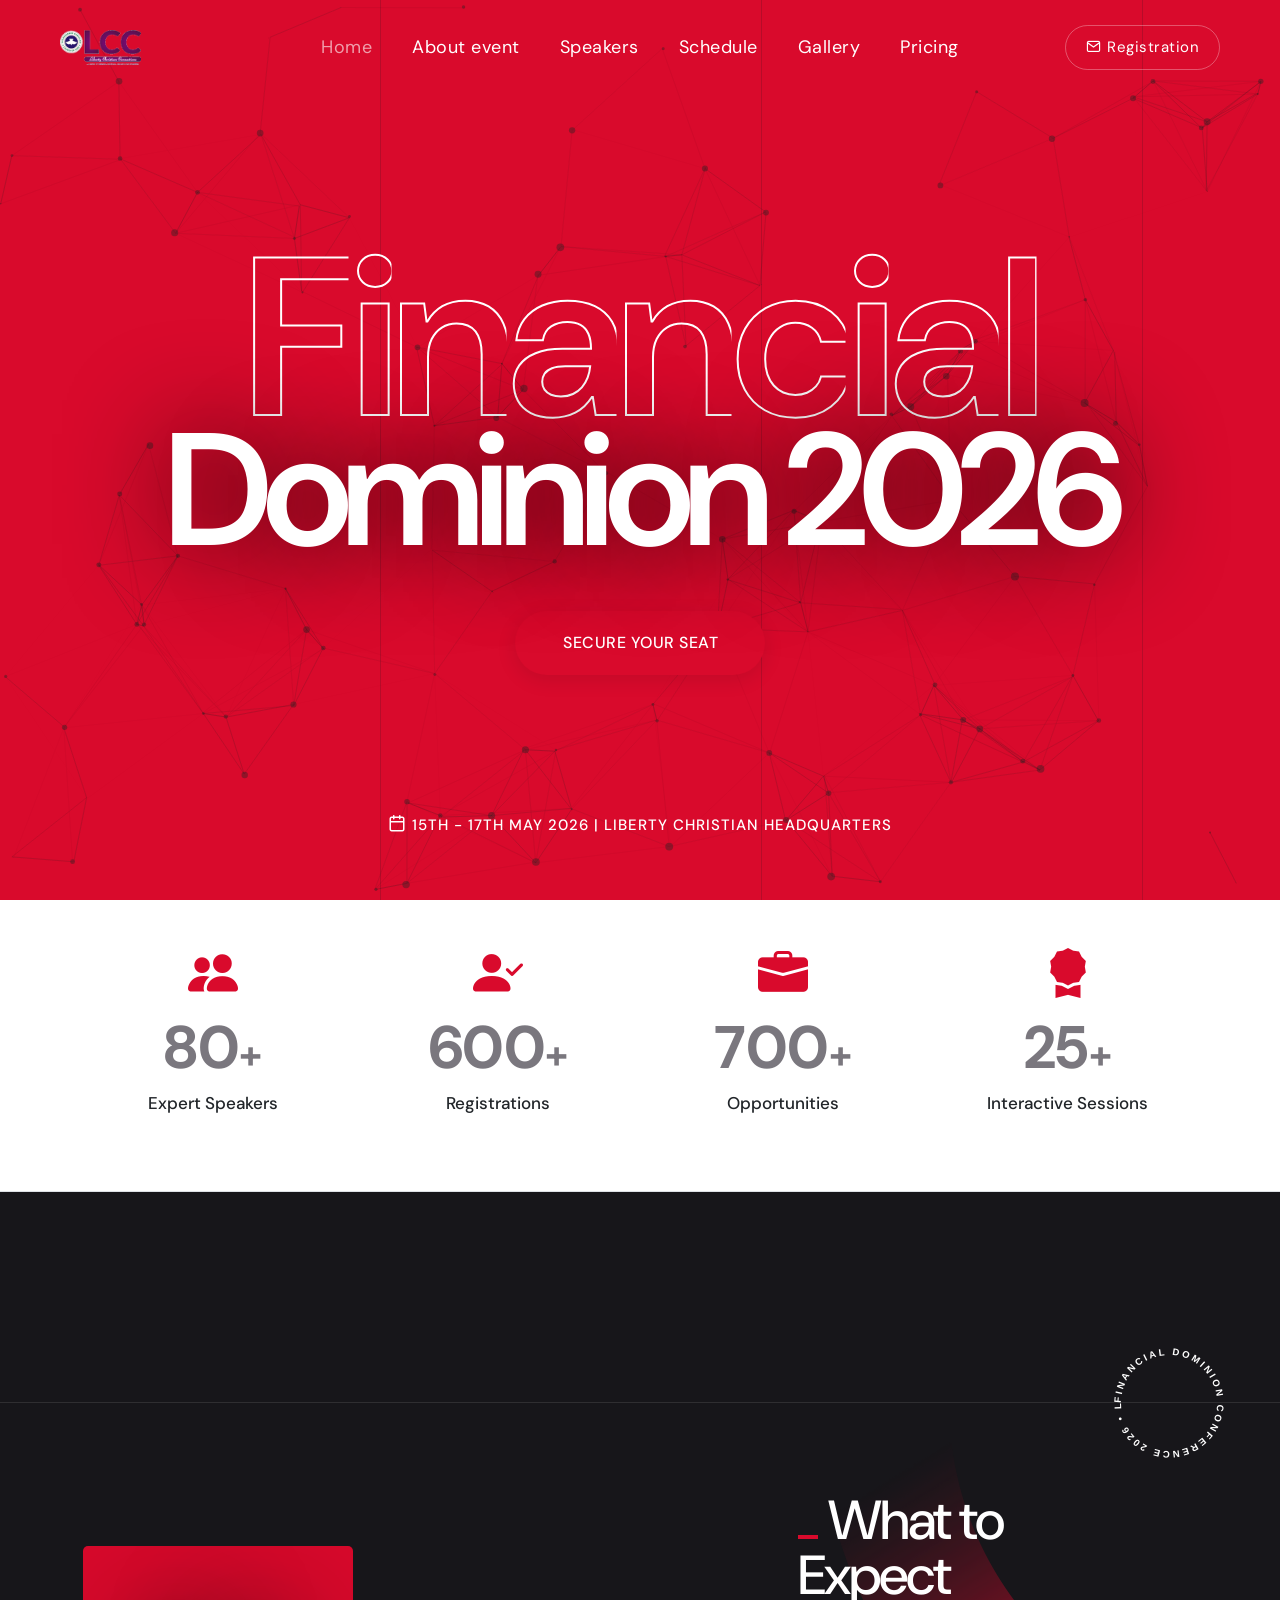
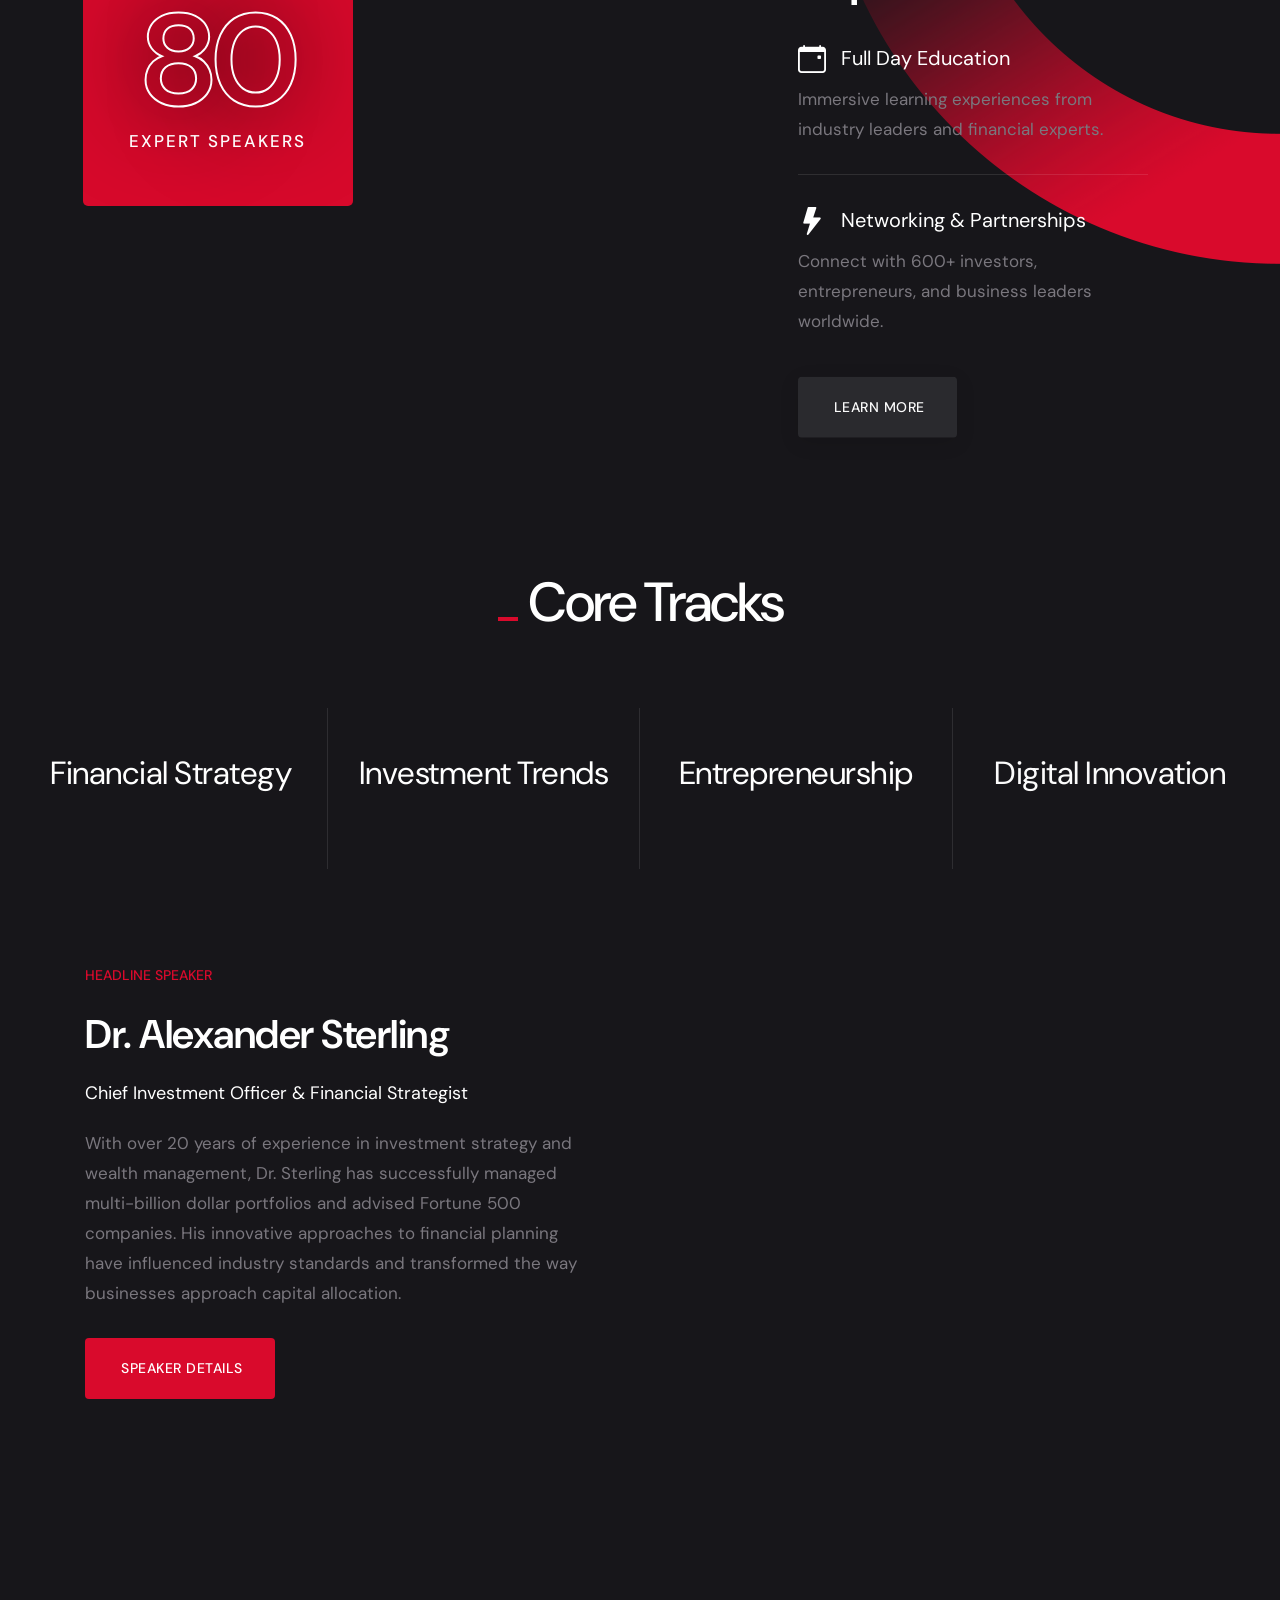
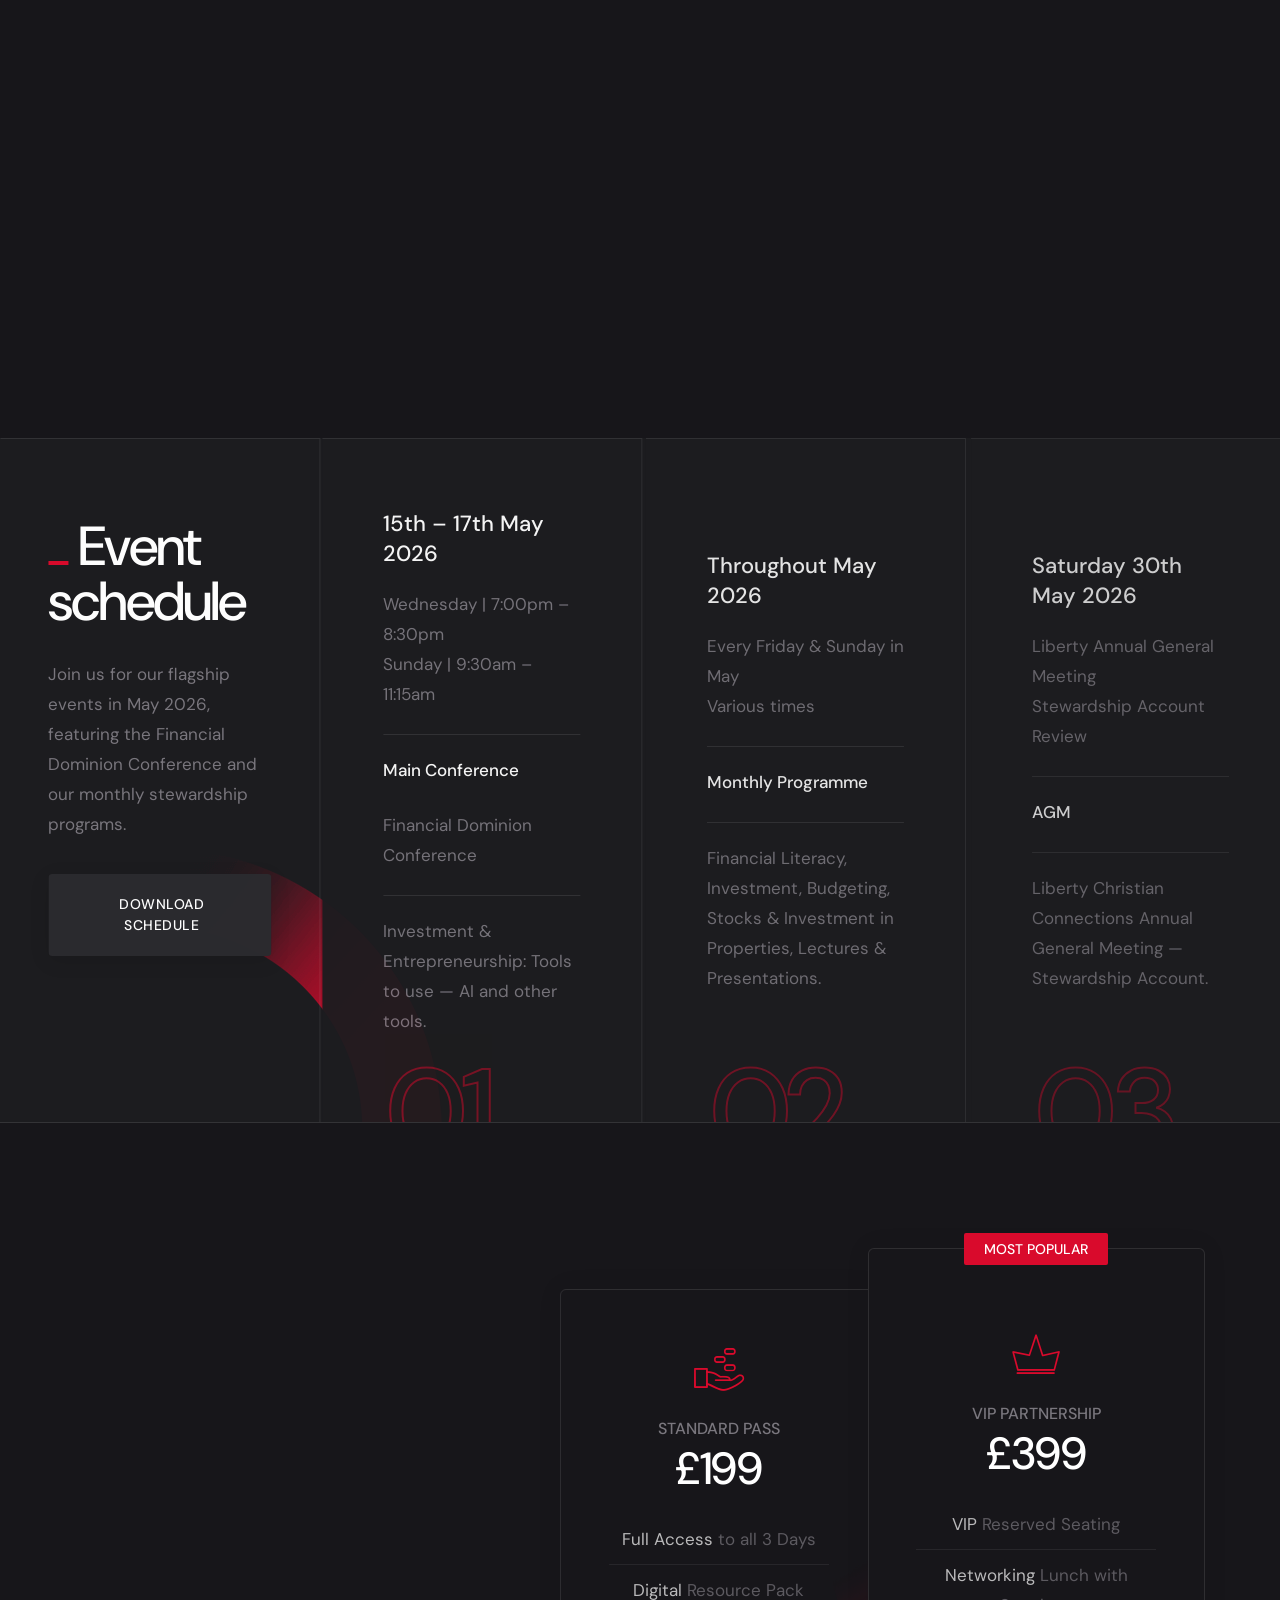
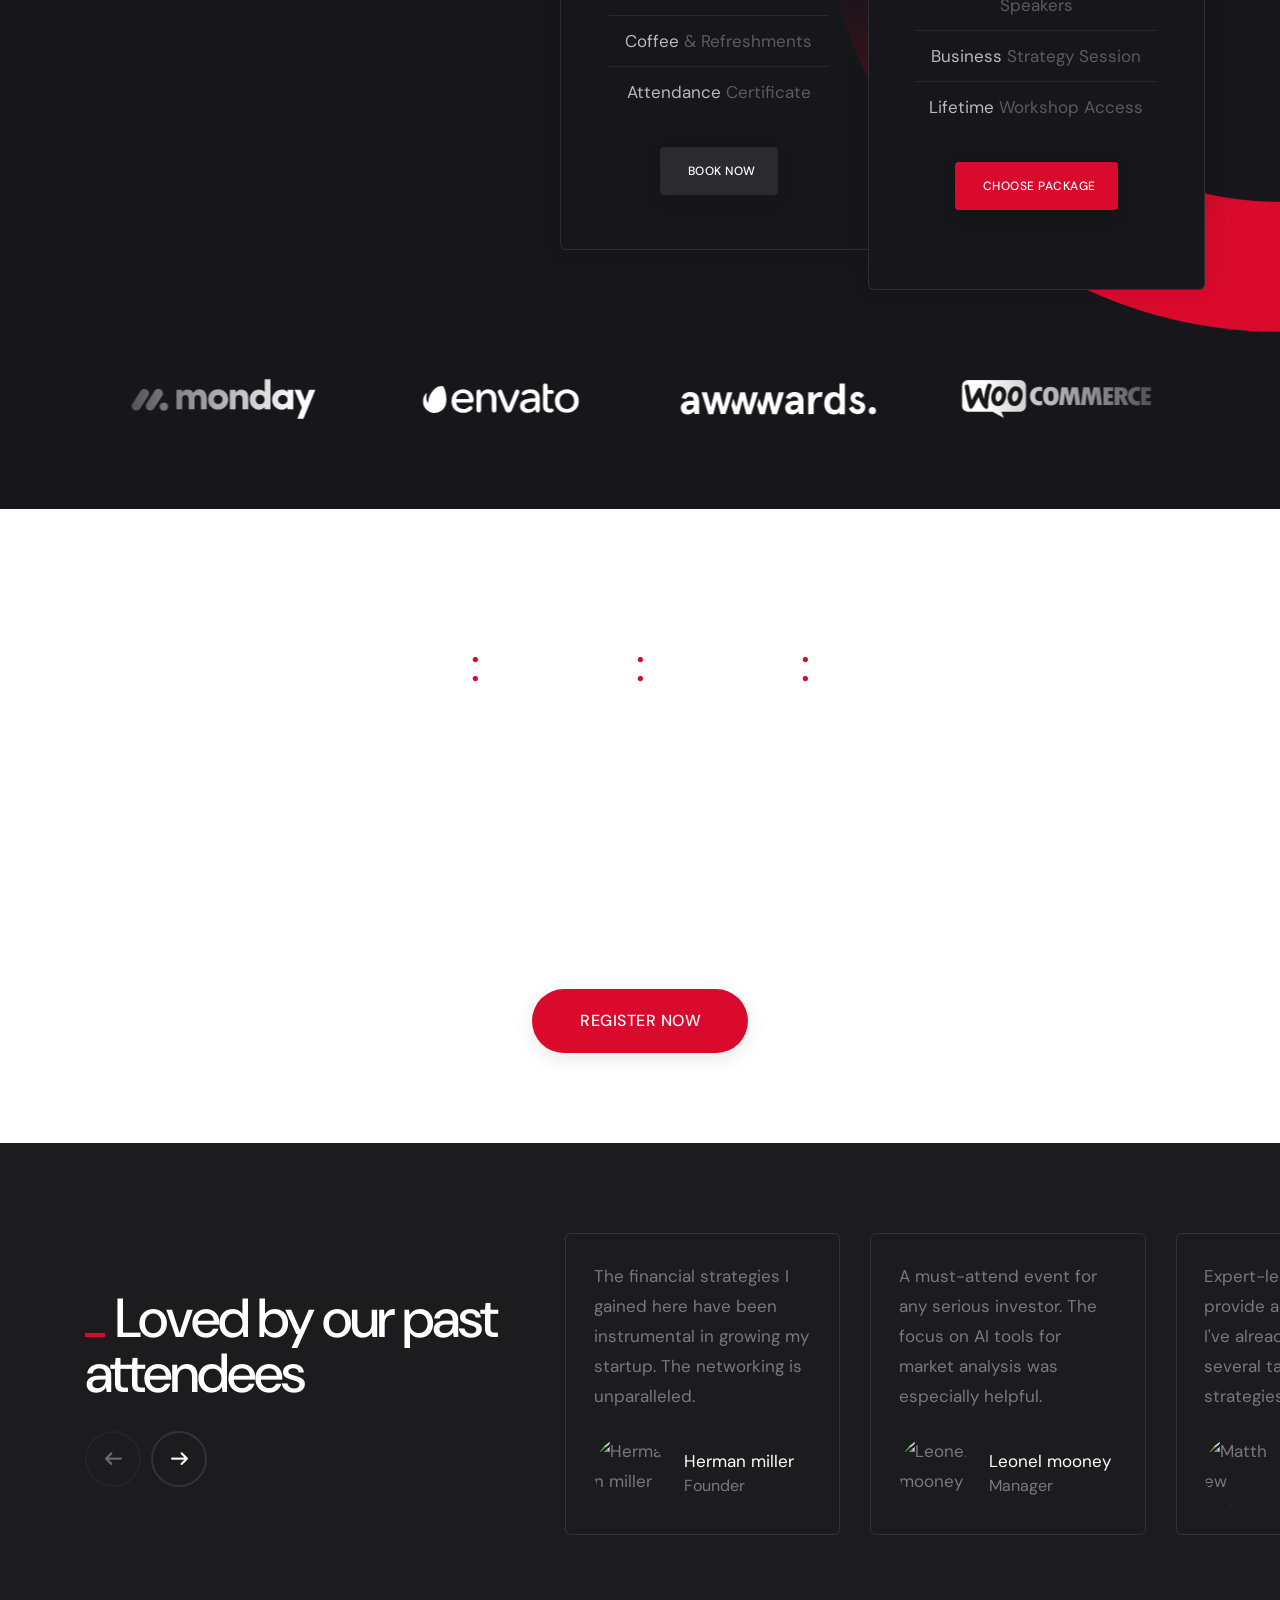
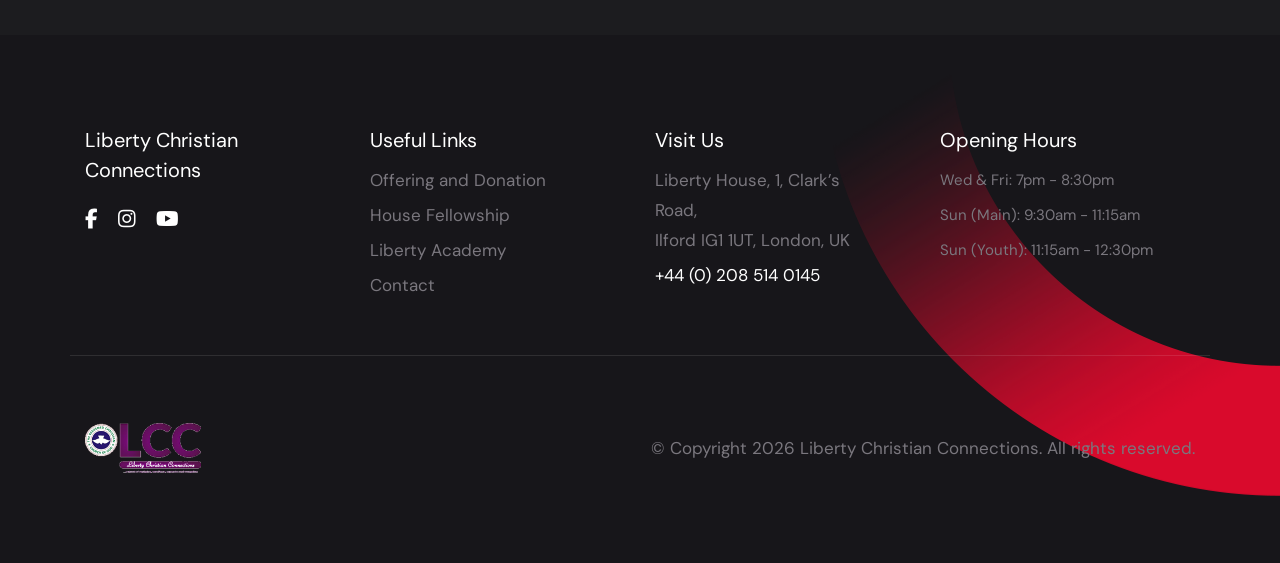
==== index.html @ bd23a175 "updated content" ====
<!doctype html>
<html class="no-js" lang="en">

<head>
    <title>Financial Dominion 2026 - Investment & Entrepreneurship Conference</title>
    <meta charset="utf-8">
    <meta http-equiv="X-UA-Compatible" content="IE=edge" />
    <meta name="author" content="Liberty Christian">
    <meta name="viewport" content="width=device-width,initial-scale=1.0" />
    <meta name="description"
        content="Join Financial Dominion 2026 - A premier investment and entrepreneurship conference featuring 80+ speakers, 600+ attendees, and 700+ investment opportunities across strategic sectors.">
    <!-- favicon icon -->
    <link rel="shortcut icon" href="images/lccLogo.png">
    <link rel="apple-touch-icon" href="images/lccLogo.png">
    <link rel="apple-touch-icon" sizes="72x72" href="images/lccLogo.png">
    <link rel="apple-touch-icon" sizes="114x114" href="images/lccLogo.png">
    <!-- google fonts preconnect -->
    <link rel="preconnect" href="https://fonts.googleapis.com" crossorigin>
    <link rel="preconnect" href="https://fonts.gstatic.com" crossorigin>
    <!-- style sheets and font icons  -->
    <link rel="stylesheet" href="css/vendors.min.css" />
    <link rel="stylesheet" href="css/icon.min.css" />
    <link rel="stylesheet" href="css/style.css" />
    <link rel="stylesheet" href="css/responsive.css" />
    <link rel="stylesheet" href="demos/conference/conference.css" />
</head>

<body data-mobile-nav-style="classic">
    <!-- start header -->
    <header>
        <!-- start navigation -->
        <nav class="navbar navbar-expand-lg header-transparent bg-transparent disable-fixed">
            <div class="container-fluid">
                <div class="col-auto col-lg-2 me-lg-0 me-auto">
                    <a class="navbar-brand" href="index.html">
                        <img src="images/lccLogo.png" alt="Liberty Christian Conference" class="navbar-logo">
                    </a>
                </div>
                <div class="col-auto menu-order position-static">
                    <button class="navbar-toggler float-start" type="button" data-bs-toggle="collapse"
                        data-bs-target="#navbarNav" aria-controls="navbarNav" aria-label="Toggle navigation">
                        <span class="navbar-toggler-line"></span>
                        <span class="navbar-toggler-line"></span>
                        <span class="navbar-toggler-line"></span>
                        <span class="navbar-toggler-line"></span>
                    </button>
                    <div class="collapse navbar-collapse" id="navbarNav">
                        <ul class="navbar-nav alt-font ls-05px">
                            <li class="nav-item"><a href="index.html" class="nav-link">Home</a></li>
                            <li class="nav-item"><a href="demo-conference-about-event.html" class="nav-link">About
                                    event</a></li>
                            <li class="nav-item dropdown dropdown-with-icon">
                                <a href="demo-conference-speakers.html" class="nav-link">Speakers</a>
                                <i class="fa-solid fa-angle-down dropdown-toggle" id="navbarDropdownMenuLink"
                                    role="button" data-bs-toggle="dropdown" aria-expanded="false"></i>
                                <ul class="dropdown-menu" aria-labelledby="navbarDropdownMenuLink">
                                    <li>
                                        <a href="demo-conference-speaker-details.html"><img
                                                src="https://images.unsplash.com/photo-1595152772835-219674b2a8a6?auto=format&fit=crop&w=200&h=200&q=80"
                                                alt="">
                                            <div class="submenu-icon-content">
                                                <span>Michal ruheen</span>
                                                <p>Economist speakers</p>
                                            </div>
                                        </a>
                                    </li>
                                    <li>
                                        <a href="demo-conference-speaker-details.html"><img
                                                src="https://images.unsplash.com/photo-1567532939604-b6c5b0ad2e01?auto=format&fit=crop&w=200&h=200&q=80"
                                                alt="">
                                            <div class="submenu-icon-content">
                                                <span>Jessica dover</span>
                                                <p>Geologist speakers</p>
                                            </div>
                                        </a>
                                    </li>
                                    <li>
                                        <a href="demo-conference-speaker-details.html"><img
                                                src="https://images.unsplash.com/photo-1519085360753-af0119f7cbe7?auto=format&fit=crop&w=150&h=150&q=80"
                                                alt="">
                                            <div class="submenu-icon-content">
                                                <span>Matthew taylor</span>
                                                <p>Psychologist speakers</p>
                                            </div>
                                        </a>
                                    </li>
                                    <li>
                                        <a href="demo-conference-speaker-details.html"><img
                                                src="https://images.unsplash.com/photo-1507003211169-0a1dd7228f2d?auto=format&fit=crop&w=150&h=150&q=80"
                                                alt="">
                                            <div class="submenu-icon-content">
                                                <span>Rodney stratton</span>
                                                <p>Psychologist speakers</p>
                                            </div>
                                        </a>
                                    </li>
                                    <li>
                                        <a href="demo-conference-speakers.html"
                                            class="btn btn-dark-gray btn-round-edge btn-box-shadow align-self-center text-center text-white">View
                                            all speakers</a>
                                    </li>
                                </ul>
                            </li>
                            <li class="nav-item"><a href="demo-conference-schedule.html" class="nav-link">Schedule</a>
                            </li>
                            <li class="nav-item"><a href="demo-conference-gallery.html" class="nav-link">Gallery</a>
                            </li>
                            <li class="nav-item"><a href="demo-conference-pricing.html" class="nav-link">Pricing</a>
                            </li>
                        </ul>
                    </div>
                </div>
                <div class="col-auto col-lg-2 text-end xs-ps-0 xs-pe-0">
                    <div class="header-icon">
                        <div class="header-button"><a href="demo-conference-registration.html"
                                class="btn btn-small text-transform-none btn-transparent-white-light border-1 left-icon btn-rounded fw-500"><i
                                    class="feather icon-feather-mail d-none d-xl-inline-block"></i>Registration</a>
                        </div>
                    </div>
                </div>
            </div>
        </nav>
    </header>
    <!-- end header -->
    <!-- start section -->
    <section
        class="p-0 full-screen ipad-top-space-margin md-h-600px sm-h-500px position-relative bg-base-color background-position-left-top"
        style="background-image: url('images/vertical-line-bg-dark.svg')">
        <div id="particles-style-01" class="position-absolute h-100 top-0 left-0 w-100" data-particle="true"
            data-particle-options='{ "particles": { "number": { "value": 80, "density": { "enable": true, "value_area": 800 } }, "color": { "value": "#232323" }, "shape": { "type": "circle", "stroke": { "width": 0, "color": "#232323" }, "polygon": { "nb_sides": 5 }, "image": { "src": "img/github.svg", "width": 100, "height": 100 } }, "opacity": { "value": 0.4, "random": false, "anim": { "enable": false, "speed": 1, "opacity_min": 0.1, "sync": false } }, "size": { "value": 4, "random": true, "anim": { "enable": false, "speed": 40, "size_min": 0.1, "sync": false } }, "line_linked": { "enable": true, "distance": 150, "color": "#232323", "opacity": 0.3, "width": 1 }, "move": { "enable": true, "speed": 6, "direction": "none", "random": false, "straight": false, "out_mode": "out", "bounce": false, "attract": { "enable": false, "rotateX": 600, "rotateY": 1200 } } }, "interactivity": { "detect_on": "canvas", "events": { "onhover": { "enable": true, "mode": "repulse" }, "onclick": { "enable": true, "mode": "push" }, "resize": true }, "modes": { "grab": { "distance": 400, "line_linked": { "opacity": 1 } }, "bubble": { "distance": 400, "size": 40, "duration": 2, "opacity": 8, "speed": 3 }, "repulse": { "distance": 200, "duration": 0.4 }, "push": { "particles_nb": 4 }, "remove": { "particles_nb": 2 } } }, "retina_detect": true}'>
        </div>
        <div class="absolute-middle-center p-7 lg-p-0 sm-w-60 xs-w-80">
            <!-- <div class="animation-float">
                    <img src="https://images.unsplash.com/photo-1554224155-1697239f0444?auto=format&fit=crop&q=80&w=800" class="rounded-circle" alt="Financial Freedom" data-anime='{ "opacity": [0, 1], "scale": [0.5, 1], "easing": "easeOutCubic", "duration": 1000 }' />
                </div> -->
        </div>
        <div class="container h-100">
            <div class="row align-items-center h-100 justify-content-center">
                <div
                    class="col-md-12 position-relative text-white d-flex flex-column justify-content-center text-center h-100">
                    <span
                        class="alt-font fs-225 lg-fs-190 md-fs-160 sm-fs-150 xs-fs-90 ls-minus-9px md-ls-minus-5px xs-ls-minus-2px fw-600 text-outline text-outline-width-2px d-inline-block"
                        data-fancy-text='{ "string": ["Financial "], "duration": 500, "delay": 500, "speed": 50, "clipPath": ["inset(0 200px 0 0)", "inset(0px 0px 0px 0px)"], "easing": "easeOutCubic" }'></span>
                    <span
                        class="alt-font fs-160 md-fs-140 xs-fs-80 position-relative top-minus-40px lg-top-minus-20px xs-top-minus-5px ls-minus-10px md-minus-8px xs-ls-minus-3px text-white fw-600 text-shadow-double-large"
                        data-anime='{ "opacity": [0, 1], "easing": "easeOutQuad", "duration": 1000, "delay": 800 }'>Dominion
                        2026</span>
                    <a href="demo-conference-registration.html"
                        class="btn btn-extra-large btn-base-color btn-hover-animation btn-rounded btn-box-shadow align-self-center lg-mt-20px sm-mt-5px xs-mt-20px"
                        data-anime='{ "opacity": [0, 1], "translateY": [50, 0], "easing": "easeOutCubic", "duration": 1000, "delay": 800 }'>
                        <span>
                            <span class="btn-text">Secure your seat</span>
                            <span class="btn-icon"><i class="fa-solid fa-arrow-right"></i></span>
                        </span>
                    </a>
                    <div class="position-absolute bottom-60px md-bottom-40px xs-bottom-20px left-0px right-0px"
                        data-anime='{ "opacity": [0, 1], "translateY": [50, 0], "easing": "easeOutCubic", "duration": 1000, "delay": 1000 }'>
                        <span class="alt-font text-uppercase fw-500 ls-1px fs-15"><i
                                class="feather icon-feather-calendar icon-small me-5px"></i>15th - 17th May 2026 |
                            Liberty Christian Headquarters</span>
                    </div>
                </div>
            </div>
        </div>
    </section>
    <!-- end section -->
    <!-- Statistics Section -->
    <section class="bg-white py-5 border-bottom">
        <div class="container">
            <div class="row row-cols-auto row-cols-lg-4 row-cols-md-2 justify-content-center text-center">
                <!-- Statistic 1 -->
                <div class="col md-mb-30px">
                    <div class="feature-box feature-box-center-icon">
                        <div class="feature-box-icon mb-20px">
                            <i class="bi bi-people-fill icon-extra-large text-base-color"></i>
                        </div>
                        <div class="feature-box-content">
                            <h3 class="alt-font fs-60 fw-700 text-dark-midnight-blue mb-10px">80<span
                                    class="fs-40">+</span></h3>
                            <p class="text-dark fw-500">Expert Speakers</p>
                        </div>
                    </div>
                </div>
                <!-- Statistic 2 -->
                <div class="col md-mb-30px">
                    <div class="feature-box feature-box-center-icon">
                        <div class="feature-box-icon mb-20px">
                            <i class="bi bi-person-check-fill icon-extra-large text-base-color"></i>
                        </div>
                        <div class="feature-box-content">
                            <h3 class="alt-font fs-60 fw-700 text-dark-midnight-blue mb-10px">600<span
                                    class="fs-40">+</span></h3>
                            <p class="text-dark fw-500">Registrations</p>
                        </div>
                    </div>
                </div>
                <!-- Statistic 3 -->
                <div class="col md-mb-30px">
                    <div class="feature-box feature-box-center-icon">
                        <div class="feature-box-icon mb-20px">
                            <i class="bi bi-briefcase-fill icon-extra-large text-base-color"></i>
                        </div>
                        <div class="feature-box-content">
                            <h3 class="alt-font fs-60 fw-700 text-dark-midnight-blue mb-10px">700<span
                                    class="fs-40">+</span></h3>
                            <p class="text-dark fw-500">Opportunities</p>
                        </div>
                    </div>
                </div>
                <!-- Statistic 4 -->
                <div class="col">
                    <div class="feature-box feature-box-center-icon">
                        <div class="feature-box-icon mb-20px">
                            <i class="bi bi-award-fill icon-extra-large text-base-color"></i>
                        </div>
                        <div class="feature-box-content">
                            <h3 class="alt-font fs-60 fw-700 text-dark-midnight-blue mb-10px">25<span
                                    class="fs-40">+</span></h3>
                            <p class="text-dark fw-500">Interactive Sessions</p>
                        </div>
                    </div>
                </div>
            </div>
        </div>
    </section>
    <!-- end section -->
    <!-- start section -->
    <section class="bg-dark-midnight-blue border-bottom border-color-transparent-white-light half-section">
        <div class="container">
            <div class="row row-cols-auto row-cols-lg-3 row-cols-md-2 justify-content-center"
                data-anime='{ "el": "childs", "translateX": [0, 0], "opacity": [0,1], "duration": 1200, "delay": 0, "staggervalue": 300, "easing": "easeOutQuad" }'>
                <!-- start features box item -->
                <div class="col md-mb-50px sm-mb-30px">
                    <div class="feature-box feature-box-left-icon-middle">
                        <div class="feature-box-icon ms-40px me-40px lg-ms-25px lg-me-25px">
                            <h1
                                class="alt-font text-outline text-outline-width-2px text-outline-color-base-color fw-700 ls-minus-1px mb-0">
                                01</h1>
                        </div>
                        <div
                            class="feature-box-content border-start border-color-transparent-white-light ps-40px pe-40px lg-ps-25px lg-pe-25px last-paragraph-no-margin">
                            <span class="text-white fs-24 alt-font d-inline-block fw-300">Keynote speakers</span>
                        </div>
                    </div>
                </div>
                <!-- end features box item -->
                <!-- start features box item -->
                <div class="col md-mb-50px sm-mb-30px">
                    <div class="feature-box feature-box-left-icon-middle">
                        <div class="feature-box-icon ms-40px me-40px lg-ms-25px lg-me-25px">
                            <h1
                                class="alt-font text-outline text-outline-width-2px text-outline-color-base-color fw-700 ls-minus-1px mb-0">
                                02</h1>
                        </div>
                        <div
                            class="feature-box-content border-start border-color-transparent-white-light ps-40px pe-40px lg-ps-25px lg-pe-25px last-paragraph-no-margin">
                            <span class="text-white fs-24 alt-font d-inline-block fw-300">Hygienic brunch</span>
                        </div>
                    </div>
                </div>
                <!-- end features box item -->
                <!-- start features box item -->
                <div class="col">
                    <div class="feature-box feature-box-left-icon-middle">
                        <div class="feature-box-icon ms-40px me-40px lg-ms-25px lg-me-25px">
                            <h1
                                class="alt-font text-outline text-outline-width-2px text-outline-color-base-color fw-700 ls-minus-1px mb-0">
                                03</h1>
                        </div>
                        <div
                            class="feature-box-content border-start border-color-transparent-white-light ps-40px pe-40px lg-ps-25px lg-pe-25px last-paragraph-no-margin">
                            <span class="text-white fs-24 alt-font d-inline-block fw-300">Personal integrity</span>
                        </div>
                    </div>
                </div>
                <!-- end features box item -->
            </div>
        </div>
    </section>
    <!-- end section -->
    <!-- start section -->
    <section class="bg-dark-midnight-blue background-position-right-top background-no-repeat md-background-image-none"
        style="background-image: url('images/demo-conference-about-bg.png')">
        <div class="container-fluid d-none d-md-block">
            <div class="row">
                <div class="p-0 overlap-section text-end pe-4 md-pe-5">
                    <div class="animation-rotation lg-w-150px d-inline-block">
                        <svg viewBox="0 0 100 100" width="120" height="120">
                            <defs>
                                <path id="circlePath" d="M 50, 50 m -40, 0 a 40,40 0 1,1 80,0 a 40,40 0 1,1 -80,0" />
                            </defs>
                            <text font-family="Montserrat, sans-serif" font-size="8" font-weight="600" fill="#ffffff" letter-spacing="2">
                                <textPath xlink:href="#circlePath">
                                    FINANCIAL DOMINION CONFERENCE 2026 • LONDON • 
                                </textPath>
                            </text>
                        </svg>
                    </div>
                </div>
            </div>
        </div>
        <div class="container">
            <div class="row align-items-center justify-content-center">
                <div class="col-lg-6 col-md-10 md-mb-30px md-pt-25px">
                    <figure class="position-relative mb-50px sm-ps-50px">
                        <div class="overflow-hidden border-radius-4px position-relative">
                            <div class="w-100"
                                data-anime='{ "effect": "slide", "direction": "bt", "color": "#17161a", "duration": 1000, "delay": 0 }'>
                                <img src="https://images.unsplash.com/photo-1507679799987-c712811a4325?auto=format&fit=crop&q=80&w=1200"
                                    alt="Conference Environment" class="w-100 border-radius-5px liquid-parallax"
                                    data-parallax-liquid="true" data-parallax-position="top" data-parallax-scale="1.2">
                            </div>
                        </div>
                        <figcaption
                            class="position-absolute z-index-1 bottom-minus-50px lg-bottom-minus-30px sm-bottom-minus-50px left-minus-50px lg-left-minus-30px sm-left-minus-0px w-50 md-w-220px text-center last-paragraph-no-margin"
                            data-anime='{ "translateY": [0, 0], "opacity": [0,1], "duration": 1000, "delay": 500, "staggervalue": 300, "easing": "easeOutQuad" }'>
                            <div class="atropos" data-atropos>
                                <div class="atropos-scale">
                                    <div class="atropos-rotate">
                                        <div class="atropos-inner border-radius-5px bg-base-color text-white ps-12 pe-12 pt-50px pb-50px lg-pt-35px lg-pb-35px"
                                            data-atropos-offset="3">
                                            <span
                                                class="fs-130 lg-fs-110 d-inline-block ls-minus-5px fw-600 text-shadow-double-large text-outline text-outline-width-2px alt-font">80</span>
                                            <span
                                                class="alt-font text-uppercase fw-500 ls-2px fs-17 lh-24 d-inline-block">Expert
                                                speakers</span>
                                        </div>
                                    </div>
                                </div>
                            </div>
                        </figcaption>
                    </figure>
                </div>
                <div class="col-xl-4 offset-lg-1 col-md-10 col-lg-5"
                    data-anime='{ "el": "childs", "translateY": [50, 0], "opacity": [0,1], "duration": 600, "delay": 0, "staggervalue": 300, "easing": "easeOutQuad" }'>
                    <h2 class="alt-font text-white fw-500 ls-minus-2px mb-40px sm-mb-30px">
                        <span class="w-20px h-4px d-inline-block bg-base-color me-10px"></span>What to Expect
                    </h2>
                    <!-- start features box item -->
                    <div
                        class="icon-with-text-style-01 mb-30px pb-30px border-bottom border-color-transparent-white-light">
                        <div class="feature-box feature-box-left-icon-middle last-paragraph-no-margin">
                            <div class="feature-box-icon me-15px lh-0px">
                                <i class="bi bi-calendar-event icon-very-medium text-white"></i>
                            </div>
                            <div class="feature-box-content">
                                <span class="d-inline-block alt-font text-white fs-20">Full Day Education</span>
                            </div>
                            <div class="mt-10px w-100">Immersive learning experiences from industry leaders and
                                financial experts.</div>
                        </div>
                    </div>
                    <!-- end features box item -->
                    <!-- start features box item -->
                    <div class="icon-with-text-style-01 mb-40px md-mb-30px">
                        <div class="feature-box feature-box-left-icon-middle last-paragraph-no-margin">
                            <div class="feature-box-icon me-15px lh-0px">
                                <i class="bi bi-lightning-fill icon-very-medium text-white"></i>
                            </div>
                            <div class="feature-box-content">
                                <span class="d-inline-block alt-font text-white fs-20">Networking & Partnerships</span>
                            </div>
                            <div class="mt-10px w-100">Connect with 600+ investors, entrepreneurs, and business leaders
                                worldwide.</div>
                        </div>
                    </div>
                    <!-- end features box item -->
                    <a href="demo-conference-about-event.html"
                        class="btn btn-large btn-dark-gray btn-hover-animation btn-round-edge btn-box-shadow align-self-center">
                        <span>
                            <span class="btn-text">Learn more</span>
                            <span class="btn-icon"><i class="fa-solid fa-arrow-right"></i></span>
                        </span>
                    </a>
                </div>
            </div>
        </div>
    </section>
    <!-- end section -->
    <!-- start section -->
    <!-- Core Tracks Section -->
    <section class="bg-dark-midnight-blue p-0">
        <div class="container-fluid">
            <div class="row">
                <div class="col-12 text-center py-5"
                    data-anime='{ "el": "childs", "translateY": [30, 0], "opacity": [0,1], "duration": 600, "delay": 0, "staggervalue": 300, "easing": "easeOutQuad" }'>
                    <h2 class="alt-font text-white fw-500 ls-minus-2px"><span
                            class="w-20px h-4px d-inline-block bg-base-color me-10px"></span>Core Tracks</h2>
                </div>
            </div>
            <div class="row g-0"
                data-anime='{ "el": "childs", "translateX": [50, 0], "opacity": [0,1], "duration": 600, "delay": 0, "staggervalue": 300, "easing": "easeOutQuad" }'>
                <div class="col-lg-3 col-md-2 px-4 py-5 text-center border-end border-color-transparent-white-light">
                    <h5 class="text-white">Financial Strategy</h5>
                </div>
                <div class="col-lg-3 col-md-2 px-4 py-5 text-center border-end border-color-transparent-white-light">
                    <h5 class="text-white">Investment Trends</h5>
                </div>
                <div class="col-lg-3 col-md-2 px-4 py-5 text-center border-end border-color-transparent-white-light">
                    <h5 class="text-white">Entrepreneurship</h5>
                </div>
                <div class="col-lg-3 col-md-2 px-4 py-5 text-center">
                    <h5 class="text-white">Digital Innovation</h5>
                </div>
            </div>
        </div>
    </section>
    <!-- end section -->
    <!-- start section -->
    <!-- Keynote Speaker Section -->
    <section class="bg-dark-midnight-blue py-6 md-py-50px px-4">
        <div class="container">
            <div class="row align-items-center">
                <div class="col-lg-6 order-lg-2 md-mb-30px text-center"
                    data-anime='{ "translateX": [50, 0], "opacity": [0,1], "duration": 600, "delay": 0, "staggervalue": 300, "easing": "easeOutQuad" }'>
                    <figure>
                        <img src="https://images.unsplash.com/photo-1531384441138-2736e62e0919?auto=format&fit=crop&q=80&w=800"
                            alt="Dr. Alexander Sterling" class="w-100 border-radius-4px">
                    </figure>
                </div>
                <div class="col-lg-6 order-lg-1 pe-lg-5"
                    data-anime='{ "translateX": [-50, 0], "opacity": [0,1], "duration": 600, "delay": 0, "staggervalue": 300, "easing": "easeOutQuad" }'>
                    <span class="text-base-color alt-font text-uppercase fw-500 fs-14 letter-spacing-2px">Headline
                        Speaker</span>
                    <h2 class="text-white alt-font fs-40 fw-600 my-4">
                        Dr. Alexander Sterling
                    </h2>
                    <p class="text-white fs-18 fw-400 mb-4">Chief Investment Officer & Financial Strategist</p>
                    <p class="text-light-opacity mb-30px">With over 20 years of experience in investment strategy and
                        wealth management, Dr. Sterling has successfully managed multi-billion dollar portfolios and
                        advised Fortune 500 companies. His innovative approaches to financial planning have influenced
                        industry standards and transformed the way businesses approach capital allocation.</p>
                    <a href="demo-conference-speaker-details.html"
                        class="btn btn-large btn-base-color btn-hover-animation btn-round-edge">
                        <span>
                            <span class="btn-text">Speaker Details</span>
                            <span class="btn-icon"><i class="fa-solid fa-arrow-right"></i></span>
                        </span>
                    </a>
                </div>
            </div>
        </div>
    </section>
    <!-- end section -->
    <!-- start section -->
    <section class="bg-dark-midnight-blue py-8 px-4">
        <div class="container">
            <div class="row justify-content-center align-items-center mb-6 text-center text-lg-start">
                <div class="col-xxl-8 col-lg-7 md-mb-20px"
                    data-anime='{ "translateY": [30, 0], "opacity": [0,1], "duration": 600, "delay": 0, "staggervalue": 300, "easing": "easeOutQuad" }'>
                    <h2 class="alt-font text-white fw-500 ls-minus-2px mb-0"><span
                            class="w-20px h-4px d-inline-block bg-base-color me-10px"></span>Supporting Speakers</h2>
                </div>
                <div class="col-xxl-4 col-lg-5 col-md-8 col-sm-10 last-paragraph-no-margin"
                    data-anime='{ "translateY": [30, 0], "opacity": [0,1], "duration": 600, "delay": 0, "staggervalue": 300, "easing": "easeOutQuad" }'>
                    <p class="text-light-opacity">Learn from a diverse panel of world-class experts across investment, tech, and entrepreneurship.</p>
                </div>
            </div>
            <div class="row row-cols-1 row-cols-lg-4 row-cols-sm-2 justify-content-center"
                data-anime='{ "el": "childs", "translateY": [30, 0], "opacity": [0,1], "duration": 1200, "delay": 0, "staggervalue": 150, "easing": "easeOutQuad" }'>

                <!-- Speaker 1 -->
                <div class="col text-center team-style-05 md-mb-50px">
                    <div class="position-relative mb-25px">
                        <img class="border-radius-4px w-100" src="https://images.unsplash.com/photo-1519085360753-af0119f7cbe7?auto=format&fit=crop&w=600&q=80" alt="Robert Finch" style="height: 480px; object-fit: cover;" />
                        <div class="w-100 h-100 d-flex flex-column justify-content-end align-items-center p-40px team-content bg-base-color-transparent border-radius-4px">
                            <div class="text-white w-75 md-w-65 absolute-middle-center opacity-7">Stocks, Bonds & Portfolio Diversification</div>
                            <div class="social-icon fs-19">
                                <a href="#" class="text-white"><i class="fa-brands fa-linkedin"></i></a>
                            </div>
                        </div>
                    </div>
                    <span class="fs-18 alt-font text-white vertical-align-top">Robert Finch</span>
                    <span class="fs-14 d-block lh-normal text-light-opacity">Head of Wealth Management</span>
                    <span class="fs-12 d-block lh-normal text-base-color">Finch Financial Group</span>
                </div>

                <!-- Speaker 2 -->
                <div class="col text-center team-style-05 md-mb-50px">
                    <div class="position-relative mb-25px">
                        <img class="border-radius-4px w-100" src="https://images.unsplash.com/photo-1573496359142-b8d87734a5a2?auto=format&fit=crop&w=600&q=80" alt="Dr. Emily Zhang" style="height: 480px; object-fit: cover;" />
                        <div class="w-100 h-100 d-flex flex-column justify-content-end align-items-center p-40px team-content bg-base-color-transparent border-radius-4px">
                            <div class="text-white w-75 md-w-65 absolute-middle-center opacity-7">AI Tools for Personal & Business Finance</div>
                            <div class="social-icon fs-19">
                                <a href="#" class="text-white"><i class="fa-brands fa-linkedin"></i></a>
                            </div>
                        </div>
                    </div>
                    <span class="fs-18 alt-font text-white vertical-align-top">Dr. Emily Zhang</span>
                    <span class="fs-14 d-block lh-normal text-light-opacity">AI & FinTech Lead</span>
                    <span class="fs-12 d-block lh-normal text-base-color">Zhang Tech Ventures</span>
                </div>

                <!-- Speaker 3 -->
                <div class="col text-center team-style-05 md-mb-50px">
                    <div class="position-relative mb-25px">
                        <img class="border-radius-4px w-100" src="https://images.unsplash.com/photo-1507003211169-0a1dd7228f2d?auto=format&fit=crop&w=600&q=80" alt="Marcus Thorne" style="height: 480px; object-fit: cover;" />
                        <div class="w-100 h-100 d-flex flex-column justify-content-end align-items-center p-40px team-content bg-base-color-transparent border-radius-4px">
                            <div class="text-white w-75 md-w-65 absolute-middle-center opacity-7">Building a Business from Faith & Vision</div>
                            <div class="social-icon fs-19">
                                <a href="#" class="text-white"><i class="fa-brands fa-linkedin"></i></a>
                            </div>
                        </div>
                    </div>
                    <span class="fs-18 alt-font text-white vertical-align-top">Marcus Thorne</span>
                    <span class="fs-14 d-block lh-normal text-light-opacity">Serial Entrepreneur & Coach</span>
                    <span class="fs-12 d-block lh-normal text-base-color">Thorne Enterprises</span>
                </div>

                <!-- Speaker 4 -->
                <div class="col text-center team-style-05 md-mb-50px">
                    <div class="position-relative mb-25px">
                        <img class="border-radius-4px w-100" src="https://images.unsplash.com/photo-1580489944761-15a19d654956?auto=format&fit=crop&w=600&q=80" alt="Sarah Jenkins" style="height: 480px; object-fit: cover;" />
                        <div class="w-100 h-100 d-flex flex-column justify-content-end align-items-center p-40px team-content bg-base-color-transparent border-radius-4px">
                            <div class="text-white w-75 md-w-65 absolute-middle-center opacity-7">Investing in UK Property Markets</div>
                            <div class="social-icon fs-19">
                                <a href="#" class="text-white"><i class="fa-brands fa-linkedin"></i></a>
                            </div>
                        </div>
                    </div>
                    <span class="fs-18 alt-font text-white vertical-align-top">Sarah Jenkins</span>
                    <span class="fs-14 d-block lh-normal text-light-opacity">Property Specialist</span>
                    <span class="fs-12 d-block lh-normal text-base-color">Jenkins Realty Advisors</span>
                </div>

                <!-- Speaker 5 -->
                <div class="col text-center team-style-05 md-mb-50px">
                    <div class="position-relative mb-25px">
                        <img class="border-radius-4px w-100" src="https://images.unsplash.com/photo-1506794778202-cad84cf45f1d?auto=format&fit=crop&w=600&q=80" alt="David Alabi" style="height: 480px; object-fit: cover;" />
                        <div class="w-100 h-100 d-flex flex-column justify-content-end align-items-center p-40px team-content bg-base-color-transparent border-radius-4px">
                            <div class="text-white w-75 md-w-65 absolute-middle-center opacity-7">Automating Your Finances with AI</div>
                            <div class="social-icon fs-19">
                                <a href="#" class="text-white"><i class="fa-brands fa-linkedin"></i></a>
                            </div>
                        </div>
                    </div>
                    <span class="fs-18 alt-font text-white vertical-align-top">David Alabi</span>
                    <span class="fs-14 d-block lh-normal text-light-opacity">Digital Finance Strategist</span>
                    <span class="fs-12 d-block lh-normal text-base-color">Alabi Digital Ltd</span>
                </div>

                <!-- Speaker 6 -->
                <div class="col text-center team-style-05 md-mb-50px">
                    <div class="position-relative mb-25px">
                        <img class="border-radius-4px w-100" src="https://images.unsplash.com/photo-1573497019940-1c28c88b4f3e?auto=format&fit=crop&w=600&q=80" alt="Elena Rossi" style="height: 480px; object-fit: cover;" />
                        <div class="w-100 h-100 d-flex flex-column justify-content-end align-items-center p-40px team-content bg-base-color-transparent border-radius-4px">
                            <div class="text-white w-75 md-w-65 absolute-middle-center opacity-7">Entrepreneurship: From Idea to Income</div>
                            <div class="social-icon fs-19">
                                <a href="#" class="text-white"><i class="fa-brands fa-linkedin"></i></a>
                            </div>
                        </div>
                    </div>
                    <span class="fs-18 alt-font text-white vertical-align-top">Elena Rossi</span>
                    <span class="fs-14 d-block lh-normal text-light-opacity">Founder & CEO</span>
                    <span class="fs-12 d-block lh-normal text-base-color">Rossi Growth Partners</span>
                </div>

                <!-- Speaker 7 -->
                <div class="col text-center team-style-05 xs-mb-50px">
                    <div class="position-relative mb-25px">
                        <img class="border-radius-4px w-100" src="https://images.unsplash.com/photo-1531384441138-2736e62e0919?auto=format&fit=crop&w=600&q=80" alt="Samuel Okafor" style="height: 480px; object-fit: cover;" />
                        <div class="w-100 h-100 d-flex flex-column justify-content-end align-items-center p-40px team-content bg-base-color-transparent border-radius-4px">
                            <div class="text-white w-75 md-w-65 absolute-middle-center opacity-7">Budgeting, Debt Freedom & Wealth Planning</div>
                            <div class="social-icon fs-19">
                                <a href="#" class="text-white"><i class="fa-brands fa-linkedin"></i></a>
                            </div>
                        </div>
                    </div>
                    <span class="fs-18 alt-font text-white vertical-align-top">Samuel Okafor</span>
                    <span class="fs-14 d-block lh-normal text-light-opacity">Financial Literacy Educator</span>
                    <span class="fs-12 d-block lh-normal text-base-color">Okafor Foundation</span>
                </div>

                <!-- Speaker 8 -->
                <div class="col text-center team-style-05">
                    <div class="position-relative mb-25px">
                        <img class="border-radius-4px w-100" src="https://images.unsplash.com/photo-1551434678-e076c223a692?auto=format&fit=crop&w=600&q=80" alt="Grace Middleton" style="height: 480px; object-fit: cover;" />
                        <div class="w-100 h-100 d-flex flex-column justify-content-end align-items-center p-40px team-content bg-base-color-transparent border-radius-4px">
                            <div class="text-white w-75 md-w-65 absolute-middle-center opacity-7">Stocks, Passive Income & Long-term Wealth</div>
                            <div class="social-icon fs-19">
                                <a href="#" class="text-white"><i class="fa-brands fa-linkedin"></i></a>
                            </div>
                        </div>
                    </div>
                    <span class="fs-18 alt-font text-white vertical-align-top">Grace Middleton</span>
                    <span class="fs-14 d-block lh-normal text-light-opacity">Investment Mentor & Author</span>
                    <span class="fs-12 d-block lh-normal text-base-color">Middleton Consulting</span>
                </div>

            </div>
        </div>
    </section>
    <!-- end section -->
    <!-- start section -->
    <section
        class="p-0 bg-midnight-blue border-bottom border-color-transparent-white-light background-position-left-bottom background-no-repeat overflow-hidden"
        style="background-image: url('images/demo-conference-schedule-bg.png')">
        <div class="container-fluid">
            <div class="row justify-content-center"
                data-anime='{ "el": "childs", "translateX": [50, 0], "opacity": [0,1], "duration": 1200, "delay": 0, "staggervalue": 150, "easing": "easeOutQuad" }'>
                <!-- start features box item -->
                <div class="col-xl-3 p-0">
                    <div
                        class="ps-20 pe-20 pt-25 pb-25 xxl-ps-15 xxl-pe-15 lg-p-7 sm-p-40px overflow-hidden h-100 text-center text-xl-start border-top border-end border-color-transparent-white-light">
                        <h2 class="alt-font fw-500 text-white ls-minus-2px"><span
                                class="w-20px h-4px d-inline-block bg-base-color me-10px"></span>Event schedule</h2>
                        <p class="mb-35px lg-w-50 md-w-70 sm-w-100 mx-auto mx-xl-auto">Join us for our flagship events in May 2026, featuring the Financial Dominion Conference and our monthly stewardship programs.</p>
                        <a href="demo-conference-schedule.html"
                            class="btn btn-large btn-dark-gray btn-hover-animation btn-round-edge btn-box-shadow align-self-center">
                            <span>
                                <span class="btn-text">Download schedule</span>
                                <span class="btn-icon"><i class="fa-solid fa-arrow-right"></i></span>
                            </span>
                        </a>
                    </div>
                </div>
                <!-- end features box item -->
                <!-- start features box item -->
                <div class="col-xl-3 col-md-4 event-style-01 p-0">
                    <div
                        class="bg-midnight-blue hover-box will-change-inherit dark-hover feature-box ps-19 pe-19 pt-22 pb-27 md-p-8 md-pb-25 sm-pb-50px overflow-hidden h-100 text-center text-md-start border-top border-end border-color-transparent-white-light">
                        <div class="feature-box-content w-100 lg-mb-5 last-paragraph-no-margin">
                            <div class="text-white fs-22 alt-font fw-500 mb-20px">15th – 17th May 2026</div>
                            <p class="text-light-opacity">Wednesday | 7:00pm – 8:30pm<br>Sunday | 9:30am – 11:15am</p>
                            <div
                                class="divider-style-03 mb-20px divider-style-03-01 border-color-transparent-white-light">
                            </div>
                            <p class="text-light-opacity fw-500 text-white">Main Conference</p>
                            <p class="text-light-opacity italic">Financial Dominion Conference</p>
                            <div
                                class="divider-style-03 mb-20px divider-style-03-01 border-color-transparent-white-light">
                            </div>
                            <p class="text-light-opacity">Investment & Entrepreneurship: Tools to use — AI and other tools.</p>
                            <span
                                class="number fs-120 ls-minus-5px fw-500 text-outline text-outline-width-2px text-outline-color-base-color opacity-5 alt-font position-absolute bottom-minus-50px sm-bottom-minus-40px left-0px ps-20 sm-ps-0 sm-right-0px sm-left-0px">01</span>
                        </div>
                        <div class="feature-box-overlay bg-base-color"></div>
                    </div>
                </div>
                <!-- end features box item -->
                <!-- start features box item -->
                <div class="col-xl-3 col-md-4 event-style-01 p-0">
                    <div
                        class="bg-midnight-blue hover-box will-change-inherit dark-hover feature-box ps-19 pe-19 pt-22 pb-27 md-p-8 md-pb-25 sm-pb-50px overflow-hidden h-100 text-center text-md-start border-top border-end border-color-transparent-white-light">
                        <div class="feature-box-content w-100 lg-mb-5 last-paragraph-no-margin">
                            <div class="text-white fs-22 alt-font fw-500 mb-20px">Throughout May 2026</div>
                            <p class="text-light-opacity">Every Friday & Sunday in May<br>Various times</p>
                            <div
                                class="divider-style-03 mb-20px divider-style-03-01 border-color-transparent-white-light">
                            </div>
                            <p class="text-light-opacity fw-500 text-white">Monthly Programme</p>
                            <div
                                class="divider-style-03 mb-20px divider-style-03-01 border-color-transparent-white-light">
                            </div>
                            <p class="text-light-opacity">Financial Literacy, Investment, Budgeting, Stocks & Investment in Properties, Lectures & Presentations.</p>
                            <span
                                class="number fs-120 ls-minus-5px fw-500 text-outline text-outline-width-2px text-outline-color-base-color opacity-5 alt-font position-absolute bottom-minus-50px sm-bottom-minus-40px left-0px ps-20 sm-ps-0 sm-right-0px sm-left-0px">02</span>
                        </div>
                        <div class="feature-box-overlay bg-base-color"></div>
                    </div>
                </div>
                <!-- end features box item -->
                <!-- start features box item -->
                <div class="col-xl-3 col-md-4 event-style-01 p-0">
                    <div
                        class="bg-midnight-blue hover-box will-change-inherit dark-hover feature-box ps-19 pe-19 pt-22 pb-27 md-p-8 md-pb-25 sm-pb-50px overflow-hidden h-100 text-center text-md-start border-top border-end border-color-transparent-white-light">
                        <div class="feature-box-content w-100 lg-mb-5 last-paragraph-no-margin">
                            <div class="text-white fs-22 alt-font fw-500 mb-20px">Saturday 30th May 2026</div>
                            <p class="text-light-opacity">Liberty Annual General Meeting<br>Stewardship Account Review</p>
                            <div
                                class="divider-style-03 mb-20px divider-style-03-01 border-color-transparent-white-light">
                            </div>
                            <p class="text-light-opacity fw-500 text-white">AGM</p>
                            <div
                                class="divider-style-03 mb-20px divider-style-03-01 border-color-transparent-white-light">
                            </div>
                            <p class="text-light-opacity">Liberty Christian Connections Annual General Meeting — Stewardship Account.</p>
                            <span
                                class="number fs-120 ls-minus-5px fw-500 text-outline text-outline-width-2px text-outline-color-base-color opacity-5 alt-font position-absolute bottom-minus-50px sm-bottom-minus-40px left-0px ps-20 sm-ps-0 sm-right-0px sm-left-0px">03</span>
                        </div>
                        <div class="feature-box-overlay bg-base-color"></div>
                    </div>
                </div>
                <!-- end features box item -->
            </div>
        </div>
    </section>
    <!-- end section -->
    <!-- start section -->
    <section
        class="bg-dark-midnight-blue background-position-right-bottom background-no-repeat sm-background-image-none"
        style="background-image: url('images/demo-conference-about-bg.png')">
        <div class="container">
            <div class="row align-items-center mb-8">
                <div class="col-xl-4 col-lg-5 text-center text-lg-start md-mb-30px"
                    data-anime='{ "translateX": [-30, 0], "opacity": [0,1], "duration": 600, "delay": 0, "staggervalue": 300, "easing": "easeOutQuad" }'>
                    <h2 class="alt-font fw-500 text-white ls-minus-2px"><span
                            class="w-20px h-4px d-inline-block bg-base-color me-10px"></span>Conference packages</h2>
                    <p class="mb-35px md-w-80 sm-w-100 md-mx-auto">Invest in your financial future. Select a registration pass that aligns with your goals for wealth creation and professional growth.</p>
                    <a href="demo-conference-pricing.html"
                        class="btn btn-large btn-dark-gray btn-hover-animation btn-round-edge btn-box-shadow align-self-center">
                        <span>
                            <span class="btn-text">View all plans</span>
                            <span class="btn-icon"><i class="fa-solid fa-arrow-right"></i></span>
                        </span>
                    </a>
                </div>
                <div class="col-lg-7 offset-xl-1">
                    <div
                        class="row row-cols-1 row-cols-md-2 align-items-center justify-content-center mt-35px sm-mt-20px g-0">
                        <!-- start pricing item -->
                        <div class="col px-md-0 pricing-table-style-02 position-relative transition-inner-all sm-mb-30px"
                            data-anime='{ "translateX": [50, 0], "opacity": [0,1], "duration": 600, "delay": 500, "staggervalue": 200, "easing": "easeOutQuad" }'>
                            <div
                                class="pricing-table border border-color-transparent-white-light text-center border-radius-6px pt-17 pb-17 ps-15 pe-15 lg-ps-13 lg-pe-13 box-shadow-large">
                                <div class="pricing-header">
                                    <i
                                        class="line-icon-Financial align-middle text-center text-base-color icon-extra-large mb-20px"></i>
                                    <div class="alt-font text-uppercase fs-16 fw-500">Standard Pass</div>
                                    <h3 class="text-white mb-0 fw-500">£199</h3>
                                </div>
                                <div class="pricing-body pt-20px pb-30px">
                                    <ul class="list-style-01 ps-0 mb-0 opacity-7">
                                        <li class="border-color-transparent-white-light pt-10px pb-10px"><span
                                                class="text-white">Full Access</span> to all 3 Days</li>
                                        <li class="border-color-transparent-white-light pt-10px pb-10px"><span
                                                class="text-white">Digital</span> Resource Pack</li>
                                        <li class="border-color-transparent-white-light pt-10px pb-10px"><span
                                                class="text-white">Coffee</span> & Refreshments</li>
                                        <li class="pt-10px pb-10px"><span class="text-white">Attendance</span> Certificate
                                        </li>
                                    </ul>
                                </div>
                                <div class="pricing-footer">
                                    <a href="demo-conference-registration.html"
                                        class="btn btn-small btn-dark-gray btn-hover-animation btn-round-edge btn-box-shadow align-self-center">
                                        <span>
                                            <span class="btn-text">Book now</span>
                                            <span class="btn-icon"><i class="fa-solid fa-arrow-right"></i></span>
                                        </span>
                                    </a>
                                </div>
                            </div>
                        </div>
                        <!-- end pricing item -->
                        <!-- start pricing item -->
                        <div class="col px-md-0 pricing-table-style-02 position-relative transition-inner-all"
                            data-anime='{ "el": "childs", "translateX": [30, 0], "opacity": [0,1], "duration": 600, "delay": 100, "staggervalue": 200, "easing": "easeOutQuad" }'>
                            <div
                                class="pricing-table popular-item border border-color-transparent-white-light bg-dark-midnight-blue text-center border-radius-6px pt-25 pb-25 ps-15 pe-15 lg-ps-13 lg-pe-13 box-shadow-large">
                                <div class="pricing-header">
                                    <div
                                        class="popular-label alt-font fw-500 fs-14 text-white bg-base-color text-uppercase border-radius-2px">
                                        Most Popular</div>
                                    <i
                                        class="line-icon-Crown-2 align-middle text-center text-base-color icon-extra-large mb-20px"></i>
                                    <div class="alt-font text-uppercase fs-16 fw-500">VIP Partnership</div>
                                    <h3 class="text-white mb-0 fw-500">£399</h3>
                                </div>
                                <div class="pricing-body pt-20px pb-30px">
                                    <ul class="list-style-01 ps-0 mb-0 opacity-7">
                                        <li class="border-color-transparent-white-light pt-10px pb-10px"><span
                                                class="text-white">VIP</span> Reserved Seating</li>
                                        <li class="border-color-transparent-white-light pt-10px pb-10px"><span
                                                class="text-white">Networking</span> Lunch with Speakers</li>
                                        <li class="border-color-transparent-white-light pt-10px pb-10px"><span
                                                class="text-white">Business</span> Strategy Session</li>
                                        <li class="pt-10px pb-10px"><span class="text-white">Lifetime</span> Workshop Access
                                        </li>
                                    </ul>
                                </div>
                                <div class="pricing-footer">
                                    <a href="demo-conference-registration.html"
                                        class="btn btn-small btn-base-color btn-hover-animation btn-round-edge btn-box-shadow align-self-center">
                                        <span>
                                            <span class="btn-text">Choose package</span>
                                            <span class="btn-icon"><i class="fa-solid fa-arrow-right"></i></span>
                                        </span>
                                    </a>
                                </div>
                            </div>
                        </div>
                        <!-- end pricing item -->
                    </div>
                </div>
            </div>
        </div>
        <div class="container">
            <div class="row position-relative clients-style-08">
                <div class="col swiper text-center feather-shadow"
                    data-slider-options='{ "slidesPerView": 2, "spaceBetween":0, "speed": 4000, "loop": true, "pagination": { "el": ".slider-four-slide-pagination-2", "clickable": false }, "allowTouchMove": false, "autoplay": { "delay":0, "disableOnInteraction": false }, "navigation": { "nextEl": ".slider-four-slide-next-2", "prevEl": ".slider-four-slide-prev-2" }, "keyboard": { "enabled": true, "onlyInViewport": true }, "breakpoints": { "1200": { "slidesPerView": 4 }, "992": { "slidesPerView": 3 }, "768": { "slidesPerView": 2 } }, "effect": "slide" }'>
                    <div class="swiper-wrapper marquee-slide">
                        <!-- start client item -->
                        <div class="swiper-slide">
                            <a href="#"><img src="images/logo-walmart-white.svg" class="h-40px xs-h-30px" alt=""></a>
                        </div>
                        <!-- end client item -->
                        <!-- start client item -->
                        <div class="swiper-slide">
                            <a href="#"><img src="images/logo-monday-white.svg" class="h-40px xs-h-30px" alt=""></a>
                        </div>
                        <!-- end client item -->
                        <!-- start client item -->
                        <div class="swiper-slide">
                            <a href="#"><img src="images/logo-envato-white.svg" class="h-40px xs-h-30px" alt=""></a>
                        </div>
                        <!-- end client item -->
                        <!-- start client item -->
                        <div class="swiper-slide">
                            <a href="#"><img src="images/logo-awwwards-white.svg" class="h-40px xs-h-30px" alt=""></a>
                        </div>
                        <!-- end client item -->
                        <!-- start client item -->
                        <div class="swiper-slide">
                            <a href="#"><img src="images/logo-woocommerce-white.svg" class="h-40px xs-h-30px"
                                    alt=""></a>
                        </div>
                        <!-- end client item -->
                        <!-- start client item -->
                        <div class="swiper-slide">
                            <a href="#"><img src="images/logo-pingdom-white.svg" class="h-40px xs-h-30px" alt=""></a>
                        </div>
                        <!-- end client item -->
                        <!-- start client item -->
                        <div class="swiper-slide">
                            <a href="#"><img src="images/logo-monday-white.svg" class="h-40px xs-h-30px" alt=""></a>
                        </div>
                        <!-- end client item -->
                        <!-- start client item -->
                        <div class="swiper-slide">
                            <a href="#"><img src="images/logo-envato-white.svg" class="h-40px xs-h-30px" alt=""></a>
                        </div>
                        <!-- end client item -->
                    </div>
                </div>
            </div>
        </div>
    </section>
    <!-- end section -->
    <!-- start section -->
    <section class="position-relative overflow-hidden" data-parallax-background-ratio="0.5"
        style="background-image: linear-gradient(rgba(0,0,0,0.5), rgba(0,0,0,0.5)), url('https://images.unsplash.com/photo-1486406146926-c627a92ad1ab?auto=format&fit=crop&q=80&w=2000')"
        data-anime='{ "translateY": [0, 0], "opacity": [0,1], "duration": 600, "delay": 0, "staggervalue": 300, "easing": "easeOutQuad" }'>
        <div class="container">
            <div class="row justify-content-center align-items-center">
                <div
                    class="col-xl-9 col-lg-12 text-center position-relative last-paragraph-no-margin parallax-scrolling-style-2">
                    <!-- start countdown item -->
                    <div class="countdown-style-02 mb-30px mt-40px sm-mb-10px">
                        <div data-enddate="2026/05/15 09:30:00" class="countdown"></div>
                    </div>
                    <!-- end countdown item -->
                    <h1 class="alt-font text-white fw-500 mb-50px sm-mb-40px ls-minus-2px">Join the Financial Dominion Conference 2026. Secure your seats today!</h1>
                    <a href="demo-conference-registration.html"
                        class="btn btn-extra-large btn-rounded btn-base-color btn-hover-animation btn-box-shadow align-self-center">
                        <span>
                            <span class="btn-text">Register Now</span>
                            <span class="btn-icon"><i class="fa-solid fa-arrow-right"></i></span>
                        </span>
                    </a>
                </div>
            </div>
        </div>
    </section>
    <!-- end section -->
    <!-- start section -->
    <section class="bg-midnight-blue overflow-hidden">
        <div class="container">
            <div class="row align-items-center">
                <div class="col-xxl-4 col-lg-5 position-relative text-center text-lg-start"
                    data-anime='{ "translateY": [0, 0], "opacity": [0,1], "duration": 600, "delay": 100, "staggervalue": 300, "easing": "easeOutQuad" }'>
                    <h2 class="alt-font fw-500 text-white ls-minus-2px"><span
                            class="w-20px h-4px d-inline-block bg-base-color me-10px"></span>Loved by our past attendees
                    </h2>
                    <div class="d-flex md-mb-30px justify-content-center justify-content-lg-start">
                        <!-- start slider navigation -->
                        <div
                            class="slider-one-slide-prev-1 text-white swiper-button-prev slider-navigation-style-04 border border-2 border-color-transparent-white-light">
                            <i class="fa-solid fa-arrow-left"></i></div>
                        <div
                            class="slider-one-slide-next-1 text-white swiper-button-next slider-navigation-style-04 border border-2 border-color-transparent-white-light">
                            <i class="fa-solid fa-arrow-right"></i></div>
                        <!-- end slider navigation -->
                    </div>
                </div>
                <div class="col-lg-7 offset-xxl-1"
                    data-anime='{ "translateX": [0, 0], "opacity": [0,1], "duration": 600, "delay": 100, "staggervalue": 300, "easing": "easeOutQuad" }'>
                    <div class="outside-box-right-20 lg-outside-box-right-10 md-outside-box-right-0">
                        <div class="swiper magic-cursor light slider-one-slide ps-5px md-ps-0"
                            data-slider-options='{ "slidesPerView": 1, "spaceBetween": 30, "loopedSlides": true, "navigation": { "nextEl": ".slider-one-slide-next-1", "prevEl": ".slider-one-slide-prev-1" }, "autoplay": { "delay": 3000, "disableOnInteraction": false }, "keyboard": { "enabled": true, "onlyInViewport": true }, "breakpoints": { "1200": { "slidesPerView": 3 }, "992": { "slidesPerView": 2 }, "768": { "slidesPerView": 2 }, "320": { "slidesPerView": 1 } }, "effect": "slide" }'>
                            <div class="swiper-wrapper">
                                <!-- start review item -->
                                <div class="swiper-slide review-style-04">
                                    <div
                                        class="d-flex justify-content-center h-100 flex-column border-radius-6px p-12 xl-p-10 border border-color-transparent-white-light">
                                        <p>The financial strategies I gained here have been instrumental in growing my
                                            startup. The networking is unparalleled.</p>
                                        <div class="d-flex align-items-center">
                                            <img class="rounded-circle w-70px h-70px me-20px"
                                                src="https://images.unsplash.com/photo-1519085360753-af0119f7cbe7?auto=format&fit=crop&w=150q=80"
                                                alt="Herman miller">
                                            <div class="d-inline-block align-middle">
                                                <div class="text-white">Herman miller</div>
                                                <div class="lh-20 fs-16">Founder</div>
                                            </div>
                                        </div>
                                    </div>
                                </div>
                                <!-- end review item -->
                                <!-- start review item -->
                                <div class="swiper-slide review-style-04">
                                    <div
                                        class="d-flex justify-content-center h-100 flex-column border-radius-6px p-12 xl-p-10 border border-color-transparent-white-light">
                                        <p>A must-attend event for any serious investor. The focus on AI tools for
                                            market analysis was especially helpful.</p>
                                        <div class="d-flex align-items-center">
                                            <img class="rounded-circle w-70px h-70px me-20px"
                                                src="https://images.unsplash.com/photo-1580489944761-15a19d654956?auto=format&fit=crop&w=150q=80"
                                                alt="Leonel mooney">
                                            <div class="d-inline-block align-middle">
                                                <div class="text-white">Leonel mooney</div>
                                                <div class="lh-20 fs-16">Manager</div>
                                            </div>
                                        </div>
                                    </div>
                                </div>
                                <!-- end review item -->
                                <!-- start review item -->
                                <div class="swiper-slide review-style-04">
                                    <div
                                        class="d-flex justify-content-center h-100 flex-column border-radius-6px p-12 xl-p-10 border border-color-transparent-white-light">
                                        <p>Expert-led sessions that provide actionable advice. I've already implemented
                                            several tax-saving strategies discussed.</p>
                                        <div class="d-flex align-items-center">
                                            <img class="rounded-circle w-70px h-70px me-20px"
                                                src="https://images.unsplash.com/photo-1544256718-3bda237f3974?auto=format&fit=crop&w=150q=80"
                                                alt="Matthew taylor">
                                            <div class="d-inline-block align-middle">
                                                <div class="text-white">Matthew taylor</div>
                                                <div class="lh-20 fs-16">Expert</div>
                                            </div>
                                        </div>
                                    </div>
                                </div>
                                <!-- end review item -->
                                <!-- start review item -->
                                <div class="swiper-slide review-style-04">
                                    <div
                                        class="d-flex justify-content-center h-100 flex-column border-radius-6px p-12 xl-p-10 border border-color-transparent-white-light">
                                        <p>The energy at this conference is incredible. I left with a clear roadmap for
                                            my financial independence.</p>
                                        <div class="d-flex align-items-center">
                                            <img class="rounded-circle w-70px h-70px me-20px"
                                                src="https://images.unsplash.com/photo-1573496359142-b8d87734a5a2?auto=format&fit=crop&w=150q=80"
                                                alt="Shoko mugikura">
                                            <div class="d-inline-block align-middle">
                                                <div class="text-white">Shoko mugikura</div>
                                                <div class="lh-20 fs-16">Manager</div>
                                            </div>
                                        </div>
                                    </div>
                                </div>
                                <!-- end review item -->
                                <!-- start review item -->
                                <div class="swiper-slide review-style-04">
                                    <div
                                        class="d-flex justify-content-center h-100 flex-column border-radius-6px p-12 xl-p-10 border border-color-transparent-white-light">
                                        <p>A well-organized event that delivers high value. Every session was packed
                                            with useful data and insights.</p>
                                        <div class="d-flex align-items-center">
                                            <img class="rounded-circle w-70px h-70px me-20px"
                                                src="https://images.unsplash.com/photo-1542909168-82c3e7fdca5c?auto=format&fit=crop&w=150q=80"
                                                alt="Jacob kalling">
                                            <div class="d-inline-block align-middle">
                                                <div class="text-white">Jacob kalling</div>
                                                <div class="lh-20 fs-16">Designer</div>
                                            </div>
                                        </div>
                                    </div>
                                </div>
                                <!-- end review item -->
                                <!-- start review item -->
                                <div class="swiper-slide review-style-04">
                                    <div
                                        class="d-flex justify-content-center h-100 flex-column border-radius-6px p-12 xl-p-10 border border-color-transparent-white-light">
                                        <p>Truly worth the investment. The speakers are top-tier and the content is
                                            highly relevant to today's economy.</p>
                                        <div class="d-flex align-items-center">
                                            <img class="rounded-circle w-70px h-70px me-20px"
                                                src="https://images.unsplash.com/photo-1500648767791-00dcc994a43e?auto=format&fit=crop&w=150q=80"
                                                alt="Alexander harad">
                                            <div class="d-inline-block align-middle">
                                                <div class="text-white">Alexander harad</div>
                                                <div class="lh-20 fs-16">Manager</div>
                                            </div>
                                        </div>
                                    </div>
                                </div>
                                <!-- end review item -->
                            </div>
                        </div>
                    </div>
                </div>
            </div>
        </div>
    </section>

    <!-- start footer -->
    <footer class="bg-dark-midnight-blue background-position-right-top background-no-repeat md-background-image-none"
        style="background-image: url('images/demo-conference-about-bg.png')">
        <div class="container">
            <div class="row justify-content-center text-center text-sm-start">
                <!-- start footer column -->
                <div class="col-lg-3 col-sm-6 md-mb-35px">
                    <span class="alt-font d-block text-white mb-20px fs-20">Liberty Christian Connections</span>
                    <div class="elements-social social-icon-style-02">
                        <ul class="medium-icon light ps-0">
                            <li><a class="facebook" href="https://www.facebook.com/" target="_blank"><i class="fa-brands fa-facebook-f"></i></a></li>
                            <li><a class="instagram" href="https://www.instagram.com/" target="_blank"><i class="fa-brands fa-instagram"></i></a></li>
                            <li><a class="twitter" href="https://www.youtube.com/" target="_blank"><i class="fa-brands fa-youtube"></i></a></li>
                        </ul>
                    </div>
                </div>
                <!-- end footer column -->
                <!-- start footer column -->
                <div class="col-lg-3 col-sm-6 md-mb-35px">
                    <span class="alt-font d-block text-white mb-10px fs-20">Useful Links</span>
                    <ul class="list-style-02 ps-0 mb-0">
                        <li><a href="#">Offering and Donation</a></li>
                        <li><a href="#">House Fellowship</a></li>
                        <li><a href="#">Liberty Academy</a></li>
                        <li><a href="#">Contact</a></li>
                    </ul>
                </div>
                <!-- end footer column -->
                <!-- start footer column -->
                <div class="col-lg-3 col-sm-6 xs-mb-35px">
                    <span class="alt-font d-block text-white mb-10px fs-20">Visit Us</span>
                    <p class="w-85 lg-w-100 md-w-70 sm-w-90 xs-w-100 mb-5px text-light-opacity">
                        Liberty House, 1, Clark’s Road,<br>
                        Ilford IG1 1UT, London, UK
                    </p>
                    <a href="tel:+442085140145" class="d-block text-white">+44 (0) 208 514 0145</a>
                </div>
                <!-- end footer column -->
                <!-- start footer column -->
                <div class="col-lg-3 col-sm-6">
                    <span class="alt-font d-block text-white mb-10px fs-20">Opening Hours</span>
                    <ul class="list-style-02 ps-0 mb-0 fs-15 text-light-opacity">
                        <li>Wed & Fri: 7pm - 8:30pm</li>
                        <li>Sun (Main): 9:30am - 11:15am</li>
                        <li>Sun (Youth): 11:15am - 12:30pm</li>
                    </ul>
                </div>
                <!-- end footer column -->
            </div>
            <div class="row align-items-center pt-6 md-pt-50px border-top border-color-transparent-white-light mt-5">
                <div class="col-lg-4 text-center text-lg-start">
                    <a href="index.html" class="footer-logo d-inline-block"><img
                            src="images/lccLogo.png"
                            data-at2x="images/lccLogo.png" alt="Liberty Christian Connections" style="max-height: 50px;"></a>
                </div>
                <div class="col-lg-8 text-center text-lg-end last-paragraph-no-margin">
                    <p>&COPY; Copyright 2026 Liberty Christian Connections. All rights reserved.</p>
                </div>
            </div>
        </div>
    </footer>
    <!-- end footer -->
    <!-- start scroll progress -->
    <div class="scroll-progress d-none d-xxl-block">
        <a href="#" class="scroll-top" aria-label="scroll">
            <span class="scroll-text">Scroll</span><span class="scroll-line"><span class="scroll-point"></span></span>
        </a>
    </div>
    <!-- end scroll progress -->
    <!-- javascript libraries -->
    <script type="text/javascript" src="js/jquery.js"></script>
    <script type="text/javascript" src="js/vendors.min.js"></script>
    <script type="text/javascript" src="js/main.js"></script>
</body>

</html>
---- css/icon.min.css ----
@charset "UTF-8";/*!
    Font Awesome
    Version: 7.0.0
    Plugin URL: https://fontawesome.com
    License: Copyright 2025 Fonticons, Inc. | https://fontawesome.com/license/free (Icons: CC BY 4.0, Fonts: SIL OFL 1.1, Code: MIT License)
!*/.fa-stack,.fa-ul>li{position:relative}.fa-beat,.fa-bounce{animation-delay:var(--fa-animation-delay,0s);animation-direction:var(--fa-animation-direction,normal);animation-duration:var(--fa-animation-duration,1s);animation-iteration-count:var(--fa-animation-iteration-count,infinite)}.fa,.fa-brands,.fa-classic,.fa-regular,.fa-solid,.fab,.far,.fas{--_fa-family:var(--fa-family, var(--fa-style-family, "Font Awesome 7 Free"));-webkit-font-smoothing:antialiased;-moz-osx-font-smoothing:grayscale;display:var(--fa-display,inline-block);font-family:var(--_fa-family);font-feature-settings:normal;font-style:normal;font-synthesis:none;font-variant:normal;font-weight:var(--fa-style,900);line-height:1;text-align:center;text-rendering:auto;width:auto}:is(.fas,.far,.fab,.fa-solid,.fa-regular,.fa-brands,.fa-classic,.fa)::before{content:var(--fa);content:var(--fa)/""}.fa-1x{font-size:1em}.fa-2x{font-size:2em}.fa-3x{font-size:3em}.fa-4x{font-size:4em}.fa-5x{font-size:5em}.fa-6x{font-size:6em}.fa-7x{font-size:7em}.fa-8x{font-size:8em}.fa-9x{font-size:9em}.fa-10x{font-size:10em}.fa-2xs{font-size:.625em;line-height:.1em;vertical-align:.225em}.fa-xs{font-size:.75em;line-height:.0833333333em;vertical-align:.125em}.fa-sm{font-size:.875em;line-height:.0714285714em;vertical-align:.0535714286em}.fa-lg{font-size:1.25em;line-height:.05em;vertical-align:-.075em}.fa-xl{font-size:1.5em;line-height:.0416666667em;vertical-align:-.125em}.fa-2xl,.fa-stack-2x{font-size:2em}.fa-2xl{line-height:.03125em;vertical-align:-.1875em}.fa-width-auto{--fa-width:auto}.fa-fw,.fa-width-fixed{--fa-width:1.25em}.fa-ul{list-style-type:none;margin-inline-start:var(--fa-li-margin,2.5em);padding-inline-start:0}.fa-li{inset-inline-start:calc(-1 * var(--fa-li-width,2em));position:absolute;text-align:center;width:var(--fa-li-width,2em);line-height:inherit}.fa-border{border-color:var(--fa-border-color,#eee);border-radius:var(--fa-border-radius,.1em);border-style:var(--fa-border-style,solid);border-width:var(--fa-border-width,.0625em);box-sizing:var(--fa-border-box-sizing,content-box);padding:var(--fa-border-padding,.1875em .25em)}.fa-pull-left,.fa-pull-start{float:inline-start;margin-inline-end:var(--fa-pull-margin,.3em)}.fa-pull-end,.fa-pull-right{float:inline-end;margin-inline-start:var(--fa-pull-margin,.3em)}.fa-beat{animation-name:fa-beat;animation-timing-function:var(--fa-animation-timing,ease-in-out)}.fa-bounce{animation-name:fa-bounce;animation-timing-function:var(--fa-animation-timing,cubic-bezier(.28,.84,.42,1))}.fa-beat-fade,.fa-fade{animation-timing-function:var(--fa-animation-timing,cubic-bezier(.4,0,.6,1));animation-delay:var(--fa-animation-delay,0s);animation-direction:var(--fa-animation-direction,normal);animation-iteration-count:var(--fa-animation-iteration-count,infinite);animation-duration:var(--fa-animation-duration,1s)}.fa-fade{animation-name:fa-fade}.fa-beat-fade{animation-name:fa-beat-fade}.fa-flip{animation-name:fa-flip;animation-delay:var(--fa-animation-delay,0s);animation-direction:var(--fa-animation-direction,normal);animation-duration:var(--fa-animation-duration,1s);animation-iteration-count:var(--fa-animation-iteration-count,infinite);animation-timing-function:var(--fa-animation-timing,ease-in-out)}.fa-shake,.fa-spin{animation-delay:var(--fa-animation-delay,0s);animation-timing-function:var(--fa-animation-timing,linear)}.fa-shake{animation-name:fa-shake;animation-direction:var(--fa-animation-direction,normal);animation-duration:var(--fa-animation-duration,1s);animation-iteration-count:var(--fa-animation-iteration-count,infinite)}.fa-pulse,.fa-spin,.fa-spin-pulse{animation-name:fa-spin;animation-direction:var(--fa-animation-direction,normal);animation-iteration-count:var(--fa-animation-iteration-count,infinite)}.fa-spin{animation-duration:var(--fa-animation-duration,2s)}.fa-spin-reverse{--fa-animation-direction:reverse}.fa-pulse,.fa-spin-pulse{animation-duration:var(--fa-animation-duration,1s);animation-timing-function:var(--fa-animation-timing,steps(8))}@media (prefers-reduced-motion:reduce){.fa-beat,.fa-beat-fade,.fa-bounce,.fa-fade,.fa-flip,.fa-pulse,.fa-shake,.fa-spin,.fa-spin-pulse{animation:none!important;transition:none!important}}@keyframes fa-beat{0%,90%{transform:scale(1)}45%{transform:scale(var(--fa-beat-scale,1.25))}}@keyframes fa-bounce{0%,100%,64%{transform:scale(1,1) translateY(0)}10%{transform:scale(var(--fa-bounce-start-scale-x,1.1),var(--fa-bounce-start-scale-y,.9)) translateY(0)}30%{transform:scale(var(--fa-bounce-jump-scale-x,.9),var(--fa-bounce-jump-scale-y,1.1)) translateY(var(--fa-bounce-height,-.5em))}50%{transform:scale(var(--fa-bounce-land-scale-x,1.05),var(--fa-bounce-land-scale-y,.95)) translateY(0)}57%{transform:scale(1,1) translateY(var(--fa-bounce-rebound,-.125em))}}@keyframes fa-fade{50%{opacity:var(--fa-fade-opacity,.4)}}@keyframes fa-beat-fade{0%,100%{opacity:var(--fa-beat-fade-opacity,.4);transform:scale(1)}50%{opacity:1;transform:scale(var(--fa-beat-fade-scale,1.125))}}@keyframes fa-flip{50%{transform:rotate3d(var(--fa-flip-x,0),var(--fa-flip-y,1),var(--fa-flip-z,0),var(--fa-flip-angle,-180deg))}}@keyframes fa-shake{0%{transform:rotate(-15deg)}4%{transform:rotate(15deg)}24%,8%{transform:rotate(-18deg)}12%,28%{transform:rotate(18deg)}16%{transform:rotate(-22deg)}20%{transform:rotate(22deg)}32%{transform:rotate(-12deg)}36%{transform:rotate(12deg)}100%,40%{transform:rotate(0)}}@keyframes fa-spin{0%{transform:rotate(0)}100%{transform:rotate(360deg)}}.fa-rotate-90{transform:rotate(90deg)}.fa-rotate-180{transform:rotate(180deg)}.fa-rotate-270{transform:rotate(270deg)}.fa-flip-horizontal{transform:scale(-1,1)}.fa-flip-vertical{transform:scale(1,-1)}.fa-flip-both,.fa-flip-horizontal.fa-flip-vertical{transform:scale(-1,-1)}.fa-rotate-by{transform:rotate(var(--fa-rotate-angle,0))}.fa-stack{display:inline-block;height:2em;line-height:2em;vertical-align:middle;width:2.5em}.fa-stack-1x,.fa-stack-2x{left:0;position:absolute;text-align:center;width:100%;z-index:var(--fa-stack-z-index,auto)}.fa-stack-1x{line-height:inherit}.bi::before,.feather,[class*=" ti-"],[class*=" line-icon-"],[class*=" bi-"]::before,[class^=bi-]::before,[class^=line-icon-],[class^=ti-]{font-style:normal;font-variant:normal;text-transform:none;line-height:1;-webkit-font-smoothing:antialiased;-moz-osx-font-smoothing:grayscale}.fa-inverse{color:var(--fa-inverse,#fff)}.fa-0{--fa:"0"}.fa-1{--fa:"1"}.fa-2{--fa:"2"}.fa-3{--fa:"3"}.fa-4{--fa:"4"}.fa-5{--fa:"5"}.fa-6{--fa:"6"}.fa-7{--fa:"7"}.fa-8{--fa:"8"}.fa-9{--fa:"9"}.fa-exclamation{--fa:"!"}.fa-hashtag{--fa:"#"}.fa-dollar,.fa-dollar-sign,.fa-usd{--fa:"$"}.fa-percent,.fa-percentage{--fa:"%"}.fa-asterisk{--fa:"*"}.fa-add,.fa-plus{--fa:"+"}.fa-less-than{--fa:"<"}.fa-equals{--fa:"="}.fa-greater-than{--fa:">"}.fa-question{--fa:"?"}.fa-at{--fa:"@"}.fa-a{--fa:"A"}.fa-b{--fa:"B"}.fa-c{--fa:"C"}.fa-d{--fa:"D"}.fa-e{--fa:"E"}.fa-f{--fa:"F"}.fa-g{--fa:"G"}.fa-h{--fa:"H"}.fa-i{--fa:"I"}.fa-j{--fa:"J"}.fa-k{--fa:"K"}.fa-l{--fa:"L"}.fa-m{--fa:"M"}.fa-n{--fa:"N"}.fa-o{--fa:"O"}.fa-p{--fa:"P"}.fa-q{--fa:"Q"}.fa-r{--fa:"R"}.fa-s{--fa:"S"}.fa-t{--fa:"T"}.fa-u{--fa:"U"}.fa-v{--fa:"V"}.fa-w{--fa:"W"}.fa-x{--fa:"X"}.fa-y{--fa:"Y"}.fa-z{--fa:"Z"}.fa-faucet{--fa:""}.fa-faucet-drip{--fa:""}.fa-house-chimney-window{--fa:""}.fa-house-signal{--fa:""}.fa-temperature-arrow-down,.fa-temperature-down{--fa:""}.fa-temperature-arrow-up,.fa-temperature-up{--fa:""}.fa-trailer{--fa:""}.fa-bacteria{--fa:""}.fa-bacterium{--fa:""}.fa-box-tissue{--fa:""}.fa-hand-holding-medical{--fa:""}.fa-hand-sparkles{--fa:""}.fa-hands-bubbles,.fa-hands-wash{--fa:""}.fa-handshake-alt-slash,.fa-handshake-simple-slash,.fa-handshake-slash{--fa:""}.fa-head-side-cough{--fa:""}.fa-head-side-cough-slash{--fa:""}.fa-head-side-mask{--fa:""}.fa-head-side-virus{--fa:""}.fa-house-chimney-user{--fa:""}.fa-house-laptop,.fa-laptop-house{--fa:""}.fa-lungs-virus{--fa:""}.fa-people-arrows,.fa-people-arrows-left-right{--fa:""}.fa-plane-slash{--fa:""}.fa-pump-medical{--fa:""}.fa-pump-soap{--fa:""}.fa-shield-virus{--fa:""}.fa-sink{--fa:""}.fa-soap{--fa:""}.fa-stopwatch-20{--fa:""}.fa-shop-slash,.fa-store-alt-slash{--fa:""}.fa-store-slash{--fa:""}.fa-toilet-paper-slash{--fa:""}.fa-users-slash{--fa:""}.fa-virus{--fa:""}.fa-virus-slash{--fa:""}.fa-viruses{--fa:""}.fa-vest{--fa:""}.fa-vest-patches{--fa:""}.fa-arrow-trend-down{--fa:""}.fa-arrow-trend-up{--fa:""}.fa-arrow-up-from-bracket{--fa:""}.fa-austral-sign{--fa:""}.fa-baht-sign{--fa:""}.fa-bitcoin-sign{--fa:""}.fa-bolt-lightning{--fa:""}.fa-book-bookmark{--fa:""}.fa-camera-rotate{--fa:""}.fa-cedi-sign{--fa:""}.fa-chart-column{--fa:""}.fa-chart-gantt{--fa:""}.fa-clapperboard{--fa:""}.fa-clover{--fa:""}.fa-code-compare{--fa:""}.fa-code-fork{--fa:""}.fa-code-pull-request{--fa:""}.fa-colon-sign{--fa:""}.fa-cruzeiro-sign{--fa:""}.fa-display{--fa:""}.fa-dong-sign{--fa:""}.fa-elevator{--fa:""}.fa-filter-circle-xmark{--fa:""}.fa-florin-sign{--fa:""}.fa-folder-closed{--fa:""}.fa-franc-sign{--fa:""}.fa-guarani-sign{--fa:""}.fa-gun{--fa:""}.fa-hands-clapping{--fa:""}.fa-home-user,.fa-house-user{--fa:""}.fa-indian-rupee,.fa-indian-rupee-sign,.fa-inr{--fa:""}.fa-kip-sign{--fa:""}.fa-lari-sign{--fa:""}.fa-litecoin-sign{--fa:""}.fa-manat-sign{--fa:""}.fa-mask-face{--fa:""}.fa-mill-sign{--fa:""}.fa-money-bills{--fa:""}.fa-naira-sign{--fa:""}.fa-notdef{--fa:""}.fa-panorama{--fa:""}.fa-peseta-sign{--fa:""}.fa-peso-sign{--fa:""}.fa-plane-up{--fa:""}.fa-rupiah-sign{--fa:""}.fa-stairs{--fa:""}.fa-timeline{--fa:""}.fa-truck-front{--fa:""}.fa-try,.fa-turkish-lira,.fa-turkish-lira-sign{--fa:""}.fa-vault{--fa:""}.fa-magic-wand-sparkles,.fa-wand-magic-sparkles{--fa:""}.fa-wheat-alt,.fa-wheat-awn{--fa:""}.fa-wheelchair-alt,.fa-wheelchair-move{--fa:""}.fa-bangladeshi-taka-sign{--fa:""}.fa-bowl-rice{--fa:""}.fa-person-pregnant{--fa:""}.fa-home-lg,.fa-house-chimney{--fa:""}.fa-house-crack{--fa:""}.fa-house-medical{--fa:""}.fa-cent-sign{--fa:""}.fa-plus-minus{--fa:""}.fa-sailboat{--fa:""}.fa-section{--fa:""}.fa-shrimp{--fa:""}.fa-brazilian-real-sign{--fa:""}.fa-chart-simple{--fa:""}.fa-diagram-next{--fa:""}.fa-diagram-predecessor{--fa:""}.fa-diagram-successor{--fa:""}.fa-earth-oceania,.fa-globe-oceania{--fa:""}.fa-bug-slash{--fa:""}.fa-file-circle-plus{--fa:""}.fa-shop-lock{--fa:""}.fa-virus-covid{--fa:""}.fa-virus-covid-slash{--fa:""}.fa-anchor-circle-check{--fa:""}.fa-anchor-circle-exclamation{--fa:""}.fa-anchor-circle-xmark{--fa:""}.fa-anchor-lock{--fa:""}.fa-arrow-down-up-across-line{--fa:""}.fa-arrow-down-up-lock{--fa:""}.fa-arrow-right-to-city{--fa:""}.fa-arrow-up-from-ground-water{--fa:""}.fa-arrow-up-from-water-pump{--fa:""}.fa-arrow-up-right-dots{--fa:""}.fa-arrows-down-to-line{--fa:""}.fa-arrows-down-to-people{--fa:""}.fa-arrows-left-right-to-line{--fa:""}.fa-arrows-spin{--fa:""}.fa-arrows-split-up-and-left{--fa:""}.fa-arrows-to-circle{--fa:""}.fa-arrows-to-dot{--fa:""}.fa-arrows-to-eye{--fa:""}.fa-arrows-turn-right{--fa:""}.fa-arrows-turn-to-dots{--fa:""}.fa-arrows-up-to-line{--fa:""}.fa-bore-hole{--fa:""}.fa-bottle-droplet{--fa:""}.fa-bottle-water{--fa:""}.fa-bowl-food{--fa:""}.fa-boxes-packing{--fa:""}.fa-bridge{--fa:""}.fa-bridge-circle-check{--fa:""}.fa-bridge-circle-exclamation{--fa:""}.fa-bridge-circle-xmark{--fa:""}.fa-bridge-lock{--fa:""}.fa-bridge-water{--fa:""}.fa-bucket{--fa:""}.fa-bugs{--fa:""}.fa-building-circle-arrow-right{--fa:""}.fa-building-circle-check{--fa:""}.fa-building-circle-exclamation{--fa:""}.fa-building-circle-xmark{--fa:""}.fa-building-flag{--fa:""}.fa-building-lock{--fa:""}.fa-building-ngo{--fa:""}.fa-building-shield{--fa:""}.fa-building-un{--fa:""}.fa-building-user{--fa:""}.fa-building-wheat{--fa:""}.fa-burst{--fa:""}.fa-car-on{--fa:""}.fa-car-tunnel{--fa:""}.fa-child-combatant,.fa-child-rifle{--fa:""}.fa-children{--fa:""}.fa-circle-nodes{--fa:""}.fa-clipboard-question{--fa:""}.fa-cloud-showers-water{--fa:""}.fa-computer{--fa:""}.fa-cubes-stacked{--fa:""}.fa-envelope-circle-check{--fa:""}.fa-explosion{--fa:""}.fa-ferry{--fa:""}.fa-file-circle-exclamation{--fa:""}.fa-file-circle-minus{--fa:""}.fa-file-circle-question{--fa:""}.fa-file-shield{--fa:""}.fa-fire-burner{--fa:""}.fa-fish-fins{--fa:""}.fa-flask-vial{--fa:""}.fa-glass-water{--fa:""}.fa-glass-water-droplet{--fa:""}.fa-group-arrows-rotate{--fa:""}.fa-hand-holding-hand{--fa:""}.fa-handcuffs{--fa:""}.fa-hands-bound{--fa:""}.fa-hands-holding-child{--fa:""}.fa-hands-holding-circle{--fa:""}.fa-heart-circle-bolt{--fa:""}.fa-heart-circle-check{--fa:""}.fa-heart-circle-exclamation{--fa:""}.fa-heart-circle-minus{--fa:""}.fa-heart-circle-plus{--fa:""}.fa-heart-circle-xmark{--fa:""}.fa-helicopter-symbol{--fa:""}.fa-helmet-un{--fa:""}.fa-hill-avalanche{--fa:""}.fa-hill-rockslide{--fa:""}.fa-house-circle-check{--fa:""}.fa-house-circle-exclamation{--fa:""}.fa-house-circle-xmark{--fa:""}.fa-house-fire{--fa:""}.fa-house-flag{--fa:""}.fa-house-flood-water{--fa:""}.fa-house-flood-water-circle-arrow-right{--fa:""}.fa-house-lock{--fa:""}.fa-house-medical-circle-check{--fa:""}.fa-house-medical-circle-exclamation{--fa:""}.fa-house-medical-circle-xmark{--fa:""}.fa-house-medical-flag{--fa:""}.fa-house-tsunami{--fa:""}.fa-jar{--fa:""}.fa-jar-wheat{--fa:""}.fa-jet-fighter-up{--fa:""}.fa-jug-detergent{--fa:""}.fa-kitchen-set{--fa:""}.fa-land-mine-on{--fa:""}.fa-landmark-flag{--fa:""}.fa-laptop-file{--fa:""}.fa-lines-leaning{--fa:""}.fa-location-pin-lock{--fa:""}.fa-locust{--fa:""}.fa-magnifying-glass-arrow-right{--fa:""}.fa-magnifying-glass-chart{--fa:""}.fa-mars-and-venus-burst{--fa:""}.fa-mask-ventilator{--fa:""}.fa-mattress-pillow{--fa:""}.fa-mobile-retro{--fa:""}.fa-money-bill-transfer{--fa:""}.fa-money-bill-trend-up{--fa:""}.fa-money-bill-wheat{--fa:""}.fa-mosquito{--fa:""}.fa-mosquito-net{--fa:""}.fa-mound{--fa:""}.fa-mountain-city{--fa:""}.fa-mountain-sun{--fa:""}.fa-oil-well{--fa:""}.fa-people-group{--fa:""}.fa-people-line{--fa:""}.fa-people-pulling{--fa:""}.fa-people-robbery{--fa:""}.fa-people-roof{--fa:""}.fa-person-arrow-down-to-line{--fa:""}.fa-person-arrow-up-from-line{--fa:""}.fa-person-breastfeeding{--fa:""}.fa-person-burst{--fa:""}.fa-person-cane{--fa:""}.fa-person-chalkboard{--fa:""}.fa-person-circle-check{--fa:""}.fa-person-circle-exclamation{--fa:""}.fa-person-circle-minus{--fa:""}.fa-person-circle-plus{--fa:""}.fa-person-circle-question{--fa:""}.fa-person-circle-xmark{--fa:""}.fa-person-dress-burst{--fa:""}.fa-person-drowning{--fa:""}.fa-person-falling{--fa:""}.fa-person-falling-burst{--fa:""}.fa-person-half-dress{--fa:""}.fa-person-harassing{--fa:""}.fa-person-military-pointing{--fa:""}.fa-person-military-rifle{--fa:""}.fa-person-military-to-person{--fa:""}.fa-person-rays{--fa:""}.fa-person-rifle{--fa:""}.fa-person-shelter{--fa:""}.fa-person-walking-arrow-loop-left{--fa:""}.fa-person-walking-arrow-right{--fa:""}.fa-person-walking-dashed-line-arrow-right{--fa:""}.fa-person-walking-luggage{--fa:""}.fa-plane-circle-check{--fa:""}.fa-plane-circle-exclamation{--fa:""}.fa-plane-circle-xmark{--fa:""}.fa-plane-lock{--fa:""}.fa-plate-wheat{--fa:""}.fa-plug-circle-bolt{--fa:""}.fa-plug-circle-check{--fa:""}.fa-plug-circle-exclamation{--fa:""}.fa-plug-circle-minus{--fa:""}.fa-plug-circle-plus{--fa:""}.fa-plug-circle-xmark{--fa:""}.fa-ranking-star{--fa:""}.fa-road-barrier{--fa:""}.fa-road-bridge{--fa:""}.fa-road-circle-check{--fa:""}.fa-road-circle-exclamation{--fa:""}.fa-road-circle-xmark{--fa:""}.fa-road-lock{--fa:""}.fa-road-spikes{--fa:""}.fa-rug{--fa:""}.fa-sack-xmark{--fa:""}.fa-school-circle-check{--fa:""}.fa-school-circle-exclamation{--fa:""}.fa-school-circle-xmark{--fa:""}.fa-school-flag{--fa:""}.fa-school-lock{--fa:""}.fa-sheet-plastic{--fa:""}.fa-shield-cat{--fa:""}.fa-shield-dog{--fa:""}.fa-shield-heart{--fa:""}.fa-square-nfi{--fa:""}.fa-square-person-confined{--fa:""}.fa-square-virus{--fa:""}.fa-rod-asclepius,.fa-rod-snake,.fa-staff-aesculapius,.fa-staff-snake{--fa:""}.fa-sun-plant-wilt{--fa:""}.fa-tarp{--fa:""}.fa-tarp-droplet{--fa:""}.fa-tent{--fa:""}.fa-tent-arrow-down-to-line{--fa:""}.fa-tent-arrow-left-right{--fa:""}.fa-tent-arrow-turn-left{--fa:""}.fa-tent-arrows-down{--fa:""}.fa-tents{--fa:""}.fa-toilet-portable{--fa:""}.fa-toilets-portable{--fa:""}.fa-tower-cell{--fa:""}.fa-tower-observation{--fa:""}.fa-tree-city{--fa:""}.fa-trowel{--fa:""}.fa-trowel-bricks{--fa:""}.fa-truck-arrow-right{--fa:""}.fa-truck-droplet{--fa:""}.fa-truck-field{--fa:""}.fa-truck-field-un{--fa:""}.fa-truck-plane{--fa:""}.fa-users-between-lines{--fa:""}.fa-users-line{--fa:""}.fa-users-rays{--fa:""}.fa-users-rectangle{--fa:""}.fa-users-viewfinder{--fa:""}.fa-vial-circle-check{--fa:""}.fa-vial-virus{--fa:""}.fa-wheat-awn-circle-exclamation{--fa:""}.fa-worm{--fa:""}.fa-xmarks-lines{--fa:""}.fa-child-dress{--fa:""}.fa-child-reaching{--fa:""}.fa-file-circle-check{--fa:""}.fa-file-circle-xmark{--fa:""}.fa-person-through-window{--fa:""}.fa-plant-wilt{--fa:""}.fa-stapler{--fa:""}.fa-train-tram{--fa:""}.fa-table-cells-column-lock{--fa:""}.fa-table-cells-row-lock{--fa:""}.fa-thumb-tack-slash,.fa-thumbtack-slash{--fa:""}.fa-table-cells-row-unlock{--fa:""}.fa-chart-diagram{--fa:""}.fa-comment-nodes{--fa:""}.fa-file-fragment{--fa:""}.fa-file-half-dashed{--fa:""}.fa-hexagon-nodes{--fa:""}.fa-hexagon-nodes-bolt{--fa:""}.fa-square-binary{--fa:""}.fa-pentagon{--fa:""}.fa-non-binary{--fa:""}.fa-spiral{--fa:""}.fa-mobile-vibrate{--fa:""}.fa-single-quote-left{--fa:""}.fa-single-quote-right{--fa:""}.fa-bus-side{--fa:""}.fa-heptagon,.fa-septagon{--fa:""}.fa-glass-martini,.fa-martini-glass-empty{--fa:""}.fa-music{--fa:""}.fa-magnifying-glass,.fa-search{--fa:""}.fa-heart{--fa:""}.fa-star{--fa:""}.fa-user,.fa-user-alt,.fa-user-large{--fa:""}.fa-film,.fa-film-alt,.fa-film-simple{--fa:""}.fa-table-cells-large,.fa-th-large{--fa:""}.fa-table-cells,.fa-th{--fa:""}.fa-table-list,.fa-th-list{--fa:""}.fa-check{--fa:""}.fa-close,.fa-multiply,.fa-remove,.fa-times,.fa-xmark{--fa:""}.fa-magnifying-glass-plus,.fa-search-plus{--fa:""}.fa-magnifying-glass-minus,.fa-search-minus{--fa:""}.fa-power-off{--fa:""}.fa-signal,.fa-signal-5,.fa-signal-perfect{--fa:""}.fa-cog,.fa-gear{--fa:""}.fa-home,.fa-home-alt,.fa-home-lg-alt,.fa-house{--fa:""}.fa-clock,.fa-clock-four{--fa:""}.fa-road{--fa:""}.fa-download{--fa:""}.fa-inbox{--fa:""}.fa-arrow-right-rotate,.fa-arrow-rotate-forward,.fa-arrow-rotate-right,.fa-redo{--fa:""}.fa-arrows-rotate,.fa-refresh,.fa-sync{--fa:""}.fa-list-alt,.fa-rectangle-list{--fa:""}.fa-lock{--fa:""}.fa-flag{--fa:""}.fa-headphones,.fa-headphones-alt,.fa-headphones-simple{--fa:""}.fa-volume-off{--fa:""}.fa-volume-down,.fa-volume-low{--fa:""}.fa-volume-high,.fa-volume-up{--fa:""}.fa-qrcode{--fa:""}.fa-barcode{--fa:""}.fa-tag{--fa:""}.fa-tags{--fa:""}.fa-book{--fa:""}.fa-bookmark{--fa:""}.fa-print{--fa:""}.fa-camera,.fa-camera-alt{--fa:""}.fa-font{--fa:""}.fa-bold{--fa:""}.fa-italic{--fa:""}.fa-text-height{--fa:""}.fa-text-width{--fa:""}.fa-align-left{--fa:""}.fa-align-center{--fa:""}.fa-align-right{--fa:""}.fa-align-justify{--fa:""}.fa-list,.fa-list-squares{--fa:""}.fa-dedent,.fa-outdent{--fa:""}.fa-indent{--fa:""}.fa-video,.fa-video-camera{--fa:""}.fa-image{--fa:""}.fa-location-pin,.fa-map-marker{--fa:""}.fa-adjust,.fa-circle-half-stroke{--fa:""}.fa-droplet,.fa-tint{--fa:""}.fa-edit,.fa-pen-to-square{--fa:""}.fa-arrows,.fa-arrows-up-down-left-right{--fa:""}.fa-backward-step,.fa-step-backward{--fa:""}.fa-backward-fast,.fa-fast-backward{--fa:""}.fa-backward{--fa:""}.fa-play{--fa:""}.fa-pause{--fa:""}.fa-stop{--fa:""}.fa-forward{--fa:""}.fa-fast-forward,.fa-forward-fast{--fa:""}.fa-forward-step,.fa-step-forward{--fa:""}.fa-eject{--fa:""}.fa-chevron-left{--fa:""}.fa-chevron-right{--fa:""}.fa-circle-plus,.fa-plus-circle{--fa:""}.fa-circle-minus,.fa-minus-circle{--fa:""}.fa-circle-xmark,.fa-times-circle,.fa-xmark-circle{--fa:""}.fa-check-circle,.fa-circle-check{--fa:""}.fa-circle-question,.fa-question-circle{--fa:""}.fa-circle-info,.fa-info-circle{--fa:""}.fa-crosshairs{--fa:""}.fa-ban,.fa-cancel{--fa:""}.fa-arrow-left{--fa:""}.fa-arrow-right{--fa:""}.fa-arrow-up{--fa:""}.fa-arrow-down{--fa:""}.fa-mail-forward,.fa-share{--fa:""}.fa-expand{--fa:""}.fa-compress{--fa:""}.fa-minus,.fa-subtract{--fa:""}.fa-circle-exclamation,.fa-exclamation-circle{--fa:""}.fa-gift{--fa:""}.fa-leaf{--fa:""}.fa-fire{--fa:""}.fa-eye{--fa:""}.fa-eye-slash{--fa:""}.fa-exclamation-triangle,.fa-triangle-exclamation,.fa-warning{--fa:""}.fa-plane{--fa:""}.fa-calendar-alt,.fa-calendar-days{--fa:""}.fa-random,.fa-shuffle{--fa:""}.fa-comment{--fa:""}.fa-magnet{--fa:""}.fa-chevron-up{--fa:""}.fa-chevron-down{--fa:""}.fa-retweet{--fa:""}.fa-cart-shopping,.fa-shopping-cart{--fa:""}.fa-folder,.fa-folder-blank{--fa:""}.fa-folder-open{--fa:""}.fa-arrows-up-down,.fa-arrows-v{--fa:""}.fa-arrows-h,.fa-arrows-left-right{--fa:""}.fa-bar-chart,.fa-chart-bar{--fa:""}.fa-camera-retro{--fa:""}.fa-key{--fa:""}.fa-cogs,.fa-gears{--fa:""}.fa-comments{--fa:""}.fa-star-half{--fa:""}.fa-arrow-right-from-bracket,.fa-sign-out{--fa:""}.fa-thumb-tack,.fa-thumbtack{--fa:""}.fa-arrow-up-right-from-square,.fa-external-link{--fa:""}.fa-arrow-right-to-bracket,.fa-sign-in{--fa:""}.fa-trophy{--fa:""}.fa-upload{--fa:""}.fa-lemon{--fa:""}.fa-phone{--fa:""}.fa-phone-square,.fa-square-phone{--fa:""}.fa-unlock{--fa:""}.fa-credit-card,.fa-credit-card-alt{--fa:""}.fa-feed,.fa-rss{--fa:""}.fa-hard-drive,.fa-hdd{--fa:""}.fa-bullhorn{--fa:""}.fa-certificate{--fa:""}.fa-hand-point-right{--fa:""}.fa-hand-point-left{--fa:""}.fa-hand-point-up{--fa:""}.fa-hand-point-down{--fa:""}.fa-arrow-circle-left,.fa-circle-arrow-left{--fa:""}.fa-arrow-circle-right,.fa-circle-arrow-right{--fa:""}.fa-arrow-circle-up,.fa-circle-arrow-up{--fa:""}.fa-arrow-circle-down,.fa-circle-arrow-down{--fa:""}.fa-globe{--fa:""}.fa-wrench{--fa:""}.fa-list-check,.fa-tasks{--fa:""}.fa-filter{--fa:""}.fa-briefcase{--fa:""}.fa-arrows-alt,.fa-up-down-left-right{--fa:""}.fa-users{--fa:""}.fa-chain,.fa-link{--fa:""}.fa-cloud{--fa:""}.fa-flask{--fa:""}.fa-cut,.fa-scissors{--fa:""}.fa-copy{--fa:""}.fa-paperclip{--fa:""}.fa-floppy-disk,.fa-save{--fa:""}.fa-square{--fa:""}.fa-bars,.fa-navicon{--fa:""}.fa-list-dots,.fa-list-ul{--fa:""}.fa-list-1-2,.fa-list-numeric,.fa-list-ol{--fa:""}.fa-strikethrough{--fa:""}.fa-underline{--fa:""}.fa-table{--fa:""}.fa-magic,.fa-wand-magic{--fa:""}.fa-truck{--fa:""}.fa-money-bill{--fa:""}.fa-caret-down{--fa:""}.fa-caret-up{--fa:""}.fa-caret-left{--fa:""}.fa-caret-right{--fa:""}.fa-columns,.fa-table-columns{--fa:""}.fa-sort,.fa-unsorted{--fa:""}.fa-sort-desc,.fa-sort-down{--fa:""}.fa-sort-asc,.fa-sort-up{--fa:""}.fa-envelope{--fa:""}.fa-arrow-left-rotate,.fa-arrow-rotate-back,.fa-arrow-rotate-backward,.fa-arrow-rotate-left,.fa-undo{--fa:""}.fa-gavel,.fa-legal{--fa:""}.fa-bolt,.fa-zap{--fa:""}.fa-sitemap{--fa:""}.fa-umbrella{--fa:""}.fa-file-clipboard,.fa-paste{--fa:""}.fa-lightbulb{--fa:""}.fa-arrow-right-arrow-left,.fa-exchange{--fa:""}.fa-cloud-arrow-down,.fa-cloud-download,.fa-cloud-download-alt{--fa:""}.fa-cloud-arrow-up,.fa-cloud-upload,.fa-cloud-upload-alt{--fa:""}.fa-user-doctor,.fa-user-md{--fa:""}.fa-stethoscope{--fa:""}.fa-suitcase{--fa:""}.fa-bell{--fa:""}.fa-coffee,.fa-mug-saucer{--fa:""}.fa-hospital,.fa-hospital-alt,.fa-hospital-wide{--fa:""}.fa-ambulance,.fa-truck-medical{--fa:""}.fa-medkit,.fa-suitcase-medical{--fa:""}.fa-fighter-jet,.fa-jet-fighter{--fa:""}.fa-beer,.fa-beer-mug-empty{--fa:""}.fa-h-square,.fa-square-h{--fa:""}.fa-plus-square,.fa-square-plus{--fa:""}.fa-angle-double-left,.fa-angles-left{--fa:""}.fa-angle-double-right,.fa-angles-right{--fa:""}.fa-angle-double-up,.fa-angles-up{--fa:""}.fa-angle-double-down,.fa-angles-down{--fa:""}.fa-angle-left{--fa:""}.fa-angle-right{--fa:""}.fa-angle-up{--fa:""}.fa-angle-down{--fa:""}.fa-laptop{--fa:""}.fa-tablet-button{--fa:""}.fa-mobile-button{--fa:""}.fa-quote-left,.fa-quote-left-alt{--fa:""}.fa-quote-right,.fa-quote-right-alt{--fa:""}.fa-spinner{--fa:""}.fa-circle{--fa:""}.fa-face-smile,.fa-smile{--fa:""}.fa-face-frown,.fa-frown{--fa:""}.fa-face-meh,.fa-meh{--fa:""}.fa-gamepad{--fa:""}.fa-keyboard{--fa:""}.fa-flag-checkered{--fa:""}.fa-terminal{--fa:""}.fa-code{--fa:""}.fa-mail-reply-all,.fa-reply-all{--fa:""}.fa-location-arrow{--fa:""}.fa-crop{--fa:""}.fa-code-branch{--fa:""}.fa-chain-broken,.fa-chain-slash,.fa-link-slash,.fa-unlink{--fa:""}.fa-info{--fa:""}.fa-superscript{--fa:""}.fa-subscript{--fa:""}.fa-eraser{--fa:""}.fa-puzzle-piece{--fa:""}.fa-microphone{--fa:""}.fa-microphone-slash{--fa:""}.fa-shield,.fa-shield-blank{--fa:""}.fa-calendar{--fa:""}.fa-fire-extinguisher{--fa:""}.fa-rocket{--fa:""}.fa-chevron-circle-left,.fa-circle-chevron-left{--fa:""}.fa-chevron-circle-right,.fa-circle-chevron-right{--fa:""}.fa-chevron-circle-up,.fa-circle-chevron-up{--fa:""}.fa-chevron-circle-down,.fa-circle-chevron-down{--fa:""}.fa-anchor{--fa:""}.fa-unlock-alt,.fa-unlock-keyhole{--fa:""}.fa-bullseye{--fa:""}.fa-ellipsis,.fa-ellipsis-h{--fa:""}.fa-ellipsis-v,.fa-ellipsis-vertical{--fa:""}.fa-rss-square,.fa-square-rss{--fa:""}.fa-circle-play,.fa-play-circle{--fa:""}.fa-ticket{--fa:""}.fa-minus-square,.fa-square-minus{--fa:""}.fa-arrow-turn-up,.fa-level-up{--fa:""}.fa-arrow-turn-down,.fa-level-down{--fa:""}.fa-check-square,.fa-square-check{--fa:""}.fa-pen-square,.fa-pencil-square,.fa-square-pen{--fa:""}.fa-external-link-square,.fa-square-arrow-up-right{--fa:""}.fa-share-from-square,.fa-share-square{--fa:""}.fa-compass{--fa:""}.fa-caret-square-down,.fa-square-caret-down{--fa:""}.fa-caret-square-up,.fa-square-caret-up{--fa:""}.fa-caret-square-right,.fa-square-caret-right{--fa:""}.fa-eur,.fa-euro,.fa-euro-sign{--fa:""}.fa-gbp,.fa-pound-sign,.fa-sterling-sign{--fa:""}.fa-rupee,.fa-rupee-sign{--fa:""}.fa-cny,.fa-jpy,.fa-rmb,.fa-yen,.fa-yen-sign{--fa:""}.fa-rouble,.fa-rub,.fa-ruble,.fa-ruble-sign{--fa:""}.fa-krw,.fa-won,.fa-won-sign{--fa:""}.fa-file{--fa:""}.fa-file-alt,.fa-file-lines,.fa-file-text{--fa:""}.fa-arrow-down-a-z,.fa-sort-alpha-asc,.fa-sort-alpha-down{--fa:""}.fa-arrow-up-a-z,.fa-sort-alpha-up{--fa:""}.fa-arrow-down-wide-short,.fa-sort-amount-asc,.fa-sort-amount-down{--fa:""}.fa-arrow-up-wide-short,.fa-sort-amount-up{--fa:""}.fa-arrow-down-1-9,.fa-sort-numeric-asc,.fa-sort-numeric-down{--fa:""}.fa-arrow-up-1-9,.fa-sort-numeric-up{--fa:""}.fa-thumbs-up{--fa:""}.fa-thumbs-down{--fa:""}.fa-arrow-down-long,.fa-long-arrow-down{--fa:""}.fa-arrow-up-long,.fa-long-arrow-up{--fa:""}.fa-arrow-left-long,.fa-long-arrow-left{--fa:""}.fa-arrow-right-long,.fa-long-arrow-right{--fa:""}.fa-female,.fa-person-dress{--fa:""}.fa-male,.fa-person{--fa:""}.fa-sun{--fa:""}.fa-moon{--fa:""}.fa-archive,.fa-box-archive{--fa:""}.fa-bug{--fa:""}.fa-caret-square-left,.fa-square-caret-left{--fa:""}.fa-circle-dot,.fa-dot-circle{--fa:""}.fa-wheelchair{--fa:""}.fa-lira-sign{--fa:""}.fa-shuttle-space,.fa-space-shuttle{--fa:""}.fa-envelope-square,.fa-square-envelope{--fa:""}.fa-bank,.fa-building-columns,.fa-institution,.fa-museum,.fa-university{--fa:""}.fa-graduation-cap,.fa-mortar-board{--fa:""}.fa-language{--fa:""}.fa-fax{--fa:""}.fa-building{--fa:""}.fa-child{--fa:""}.fa-paw{--fa:""}.fa-cube{--fa:""}.fa-cubes{--fa:""}.fa-recycle{--fa:""}.fa-automobile,.fa-car{--fa:""}.fa-cab,.fa-taxi{--fa:""}.fa-tree{--fa:""}.fa-database{--fa:""}.fa-file-pdf{--fa:""}.fa-file-word{--fa:""}.fa-file-excel{--fa:""}.fa-file-powerpoint{--fa:""}.fa-file-image{--fa:""}.fa-file-archive,.fa-file-zipper{--fa:""}.fa-file-audio{--fa:""}.fa-file-video{--fa:""}.fa-file-code{--fa:""}.fa-life-ring{--fa:""}.fa-circle-notch{--fa:""}.fa-paper-plane{--fa:""}.fa-clock-rotate-left,.fa-history{--fa:""}.fa-header,.fa-heading{--fa:""}.fa-paragraph{--fa:""}.fa-sliders,.fa-sliders-h{--fa:""}.fa-share-alt,.fa-share-nodes{--fa:""}.fa-share-alt-square,.fa-square-share-nodes{--fa:""}.fa-bomb{--fa:""}.fa-futbol,.fa-futbol-ball,.fa-soccer-ball{--fa:""}.fa-teletype,.fa-tty{--fa:""}.fa-binoculars{--fa:""}.fa-plug{--fa:""}.fa-newspaper{--fa:""}.fa-wifi,.fa-wifi-3,.fa-wifi-strong{--fa:""}.fa-calculator{--fa:""}.fa-bell-slash{--fa:""}.fa-trash{--fa:""}.fa-copyright{--fa:""}.fa-eye-dropper,.fa-eye-dropper-empty,.fa-eyedropper{--fa:""}.fa-paint-brush,.fa-paintbrush{--fa:""}.fa-birthday-cake,.fa-cake,.fa-cake-candles{--fa:""}.fa-area-chart,.fa-chart-area{--fa:""}.fa-chart-pie,.fa-pie-chart{--fa:""}.fa-chart-line,.fa-line-chart{--fa:""}.fa-toggle-off{--fa:""}.fa-toggle-on{--fa:""}.fa-bicycle{--fa:""}.fa-bus{--fa:""}.fa-closed-captioning{--fa:""}.fa-ils,.fa-shekel,.fa-shekel-sign,.fa-sheqel,.fa-sheqel-sign{--fa:""}.fa-cart-plus{--fa:""}.fa-cart-arrow-down{--fa:""}.fa-diamond{--fa:""}.fa-ship{--fa:""}.fa-user-secret{--fa:""}.fa-motorcycle{--fa:""}.fa-street-view{--fa:""}.fa-heart-pulse,.fa-heartbeat{--fa:""}.fa-venus{--fa:""}.fa-mars{--fa:""}.fa-mercury{--fa:""}.fa-mars-and-venus{--fa:""}.fa-transgender,.fa-transgender-alt{--fa:""}.fa-venus-double{--fa:""}.fa-mars-double{--fa:""}.fa-venus-mars{--fa:""}.fa-mars-stroke{--fa:""}.fa-mars-stroke-up,.fa-mars-stroke-v{--fa:""}.fa-mars-stroke-h,.fa-mars-stroke-right{--fa:""}.fa-neuter{--fa:""}.fa-genderless{--fa:""}.fa-server{--fa:""}.fa-user-plus{--fa:""}.fa-user-times,.fa-user-xmark{--fa:""}.fa-bed{--fa:""}.fa-train{--fa:""}.fa-subway,.fa-train-subway{--fa:""}.fa-battery,.fa-battery-5,.fa-battery-full{--fa:""}.fa-battery-4,.fa-battery-three-quarters{--fa:""}.fa-battery-3,.fa-battery-half{--fa:""}.fa-battery-2,.fa-battery-quarter{--fa:""}.fa-battery-0,.fa-battery-empty{--fa:""}.fa-arrow-pointer,.fa-mouse-pointer{--fa:""}.fa-i-cursor{--fa:""}.fa-object-group{--fa:""}.fa-object-ungroup{--fa:""}.fa-note-sticky,.fa-sticky-note{--fa:""}.fa-clone{--fa:""}.fa-balance-scale,.fa-scale-balanced{--fa:""}.fa-hourglass-1,.fa-hourglass-start{--fa:""}.fa-hourglass-2,.fa-hourglass-half{--fa:""}.fa-hourglass-3,.fa-hourglass-end{--fa:""}.fa-hourglass,.fa-hourglass-empty{--fa:""}.fa-hand-back-fist,.fa-hand-rock{--fa:""}.fa-hand,.fa-hand-paper{--fa:""}.fa-hand-scissors{--fa:""}.fa-hand-lizard{--fa:""}.fa-hand-spock{--fa:""}.fa-hand-pointer{--fa:""}.fa-hand-peace{--fa:""}.fa-trademark{--fa:""}.fa-registered{--fa:""}.fa-television,.fa-tv,.fa-tv-alt{--fa:""}.fa-calendar-plus{--fa:""}.fa-calendar-minus{--fa:""}.fa-calendar-times,.fa-calendar-xmark{--fa:""}.fa-calendar-check{--fa:""}.fa-industry{--fa:""}.fa-map-pin{--fa:""}.fa-map-signs,.fa-signs-post{--fa:""}.fa-map{--fa:""}.fa-comment-alt,.fa-message{--fa:""}.fa-circle-pause,.fa-pause-circle{--fa:""}.fa-circle-stop,.fa-stop-circle{--fa:""}.fa-bag-shopping,.fa-shopping-bag{--fa:""}.fa-basket-shopping,.fa-shopping-basket{--fa:""}.fa-universal-access{--fa:""}.fa-blind,.fa-person-walking-with-cane{--fa:""}.fa-audio-description{--fa:""}.fa-phone-volume,.fa-volume-control-phone{--fa:""}.fa-braille{--fa:""}.fa-assistive-listening-systems,.fa-ear-listen{--fa:""}.fa-american-sign-language-interpreting,.fa-asl-interpreting,.fa-hands-american-sign-language-interpreting,.fa-hands-asl-interpreting{--fa:""}.fa-deaf,.fa-deafness,.fa-ear-deaf,.fa-hard-of-hearing{--fa:""}.fa-hands,.fa-sign-language,.fa-signing{--fa:""}.fa-eye-low-vision,.fa-low-vision{--fa:""}.fa-handshake,.fa-handshake-alt,.fa-handshake-simple{--fa:""}.fa-envelope-open{--fa:""}.fa-address-book,.fa-contact-book{--fa:""}.fa-address-card,.fa-contact-card,.fa-vcard{--fa:""}.fa-circle-user,.fa-user-circle{--fa:""}.fa-id-badge{--fa:""}.fa-drivers-license,.fa-id-card{--fa:""}.fa-temperature-4,.fa-temperature-full,.fa-thermometer-4,.fa-thermometer-full{--fa:""}.fa-temperature-3,.fa-temperature-three-quarters,.fa-thermometer-3,.fa-thermometer-three-quarters{--fa:""}.fa-temperature-2,.fa-temperature-half,.fa-thermometer-2,.fa-thermometer-half{--fa:""}.fa-temperature-1,.fa-temperature-quarter,.fa-thermometer-1,.fa-thermometer-quarter{--fa:""}.fa-temperature-0,.fa-temperature-empty,.fa-thermometer-0,.fa-thermometer-empty{--fa:""}.fa-shower{--fa:""}.fa-bath,.fa-bathtub{--fa:""}.fa-podcast{--fa:""}.fa-window-maximize{--fa:""}.fa-window-minimize{--fa:""}.fa-window-restore{--fa:""}.fa-square-xmark,.fa-times-square,.fa-xmark-square{--fa:""}.fa-microchip{--fa:""}.fa-snowflake{--fa:""}.fa-spoon,.fa-utensil-spoon{--fa:""}.fa-cutlery,.fa-utensils{--fa:""}.fa-rotate-back,.fa-rotate-backward,.fa-rotate-left,.fa-undo-alt{--fa:""}.fa-trash-alt,.fa-trash-can{--fa:""}.fa-rotate,.fa-sync-alt{--fa:""}.fa-stopwatch{--fa:""}.fa-right-from-bracket,.fa-sign-out-alt{--fa:""}.fa-right-to-bracket,.fa-sign-in-alt{--fa:""}.fa-redo-alt,.fa-rotate-forward,.fa-rotate-right{--fa:""}.fa-poo{--fa:""}.fa-images{--fa:""}.fa-pencil,.fa-pencil-alt{--fa:""}.fa-pen{--fa:""}.fa-pen-alt,.fa-pen-clip{--fa:""}.fa-octagon{--fa:""}.fa-down-long,.fa-long-arrow-alt-down{--fa:""}.fa-left-long,.fa-long-arrow-alt-left{--fa:""}.fa-long-arrow-alt-right,.fa-right-long{--fa:""}.fa-long-arrow-alt-up,.fa-up-long{--fa:""}.fa-hexagon{--fa:""}.fa-file-edit,.fa-file-pen{--fa:""}.fa-expand-arrows-alt,.fa-maximize{--fa:""}.fa-clipboard{--fa:""}.fa-arrows-alt-h,.fa-left-right{--fa:""}.fa-arrows-alt-v,.fa-up-down{--fa:""}.fa-alarm-clock{--fa:""}.fa-arrow-alt-circle-down,.fa-circle-down{--fa:""}.fa-arrow-alt-circle-left,.fa-circle-left{--fa:""}.fa-arrow-alt-circle-right,.fa-circle-right{--fa:""}.fa-arrow-alt-circle-up,.fa-circle-up{--fa:""}.fa-external-link-alt,.fa-up-right-from-square{--fa:""}.fa-external-link-square-alt,.fa-square-up-right{--fa:""}.fa-exchange-alt,.fa-right-left{--fa:""}.fa-repeat{--fa:""}.fa-code-commit{--fa:""}.fa-code-merge{--fa:""}.fa-desktop,.fa-desktop-alt{--fa:""}.fa-gem{--fa:""}.fa-level-down-alt,.fa-turn-down{--fa:""}.fa-level-up-alt,.fa-turn-up{--fa:""}.fa-lock-open{--fa:""}.fa-location-dot,.fa-map-marker-alt{--fa:""}.fa-microphone-alt,.fa-microphone-lines{--fa:""}.fa-mobile-alt,.fa-mobile-screen-button{--fa:""}.fa-mobile,.fa-mobile-android,.fa-mobile-phone{--fa:""}.fa-mobile-android-alt,.fa-mobile-screen{--fa:""}.fa-money-bill-1,.fa-money-bill-alt{--fa:""}.fa-phone-slash{--fa:""}.fa-image-portrait,.fa-portrait{--fa:""}.fa-mail-reply,.fa-reply{--fa:""}.fa-shield-alt,.fa-shield-halved{--fa:""}.fa-tablet-alt,.fa-tablet-screen-button{--fa:""}.fa-tablet,.fa-tablet-android{--fa:""}.fa-ticket-alt,.fa-ticket-simple{--fa:""}.fa-rectangle-times,.fa-rectangle-xmark,.fa-times-rectangle,.fa-window-close{--fa:""}.fa-compress-alt,.fa-down-left-and-up-right-to-center{--fa:""}.fa-expand-alt,.fa-up-right-and-down-left-from-center{--fa:""}.fa-baseball-bat-ball{--fa:""}.fa-baseball,.fa-baseball-ball{--fa:""}.fa-basketball,.fa-basketball-ball{--fa:""}.fa-bowling-ball{--fa:""}.fa-chess{--fa:""}.fa-chess-bishop{--fa:""}.fa-chess-board{--fa:""}.fa-chess-king{--fa:""}.fa-chess-knight{--fa:""}.fa-chess-pawn{--fa:""}.fa-chess-queen{--fa:""}.fa-chess-rook{--fa:""}.fa-dumbbell{--fa:""}.fa-football,.fa-football-ball{--fa:""}.fa-golf-ball,.fa-golf-ball-tee{--fa:""}.fa-hockey-puck{--fa:""}.fa-broom-ball,.fa-quidditch,.fa-quidditch-broom-ball{--fa:""}.fa-square-full{--fa:""}.fa-ping-pong-paddle-ball,.fa-table-tennis,.fa-table-tennis-paddle-ball{--fa:""}.fa-volleyball,.fa-volleyball-ball{--fa:""}.fa-allergies,.fa-hand-dots{--fa:""}.fa-band-aid,.fa-bandage{--fa:""}.fa-box{--fa:""}.fa-boxes,.fa-boxes-alt,.fa-boxes-stacked{--fa:""}.fa-briefcase-medical{--fa:""}.fa-burn,.fa-fire-flame-simple{--fa:""}.fa-capsules{--fa:""}.fa-clipboard-check{--fa:""}.fa-clipboard-list{--fa:""}.fa-diagnoses,.fa-person-dots-from-line{--fa:""}.fa-dna{--fa:""}.fa-dolly,.fa-dolly-box{--fa:""}.fa-cart-flatbed,.fa-dolly-flatbed{--fa:""}.fa-file-medical{--fa:""}.fa-file-medical-alt,.fa-file-waveform{--fa:""}.fa-first-aid,.fa-kit-medical{--fa:""}.fa-circle-h,.fa-hospital-symbol{--fa:""}.fa-id-card-alt,.fa-id-card-clip{--fa:""}.fa-notes-medical{--fa:""}.fa-pallet{--fa:""}.fa-pills{--fa:""}.fa-prescription-bottle{--fa:""}.fa-prescription-bottle-alt,.fa-prescription-bottle-medical{--fa:""}.fa-bed-pulse,.fa-procedures{--fa:""}.fa-shipping-fast,.fa-truck-fast{--fa:""}.fa-smoking{--fa:""}.fa-syringe{--fa:""}.fa-tablets{--fa:""}.fa-thermometer{--fa:""}.fa-vial{--fa:""}.fa-vials{--fa:""}.fa-warehouse{--fa:""}.fa-weight,.fa-weight-scale{--fa:""}.fa-x-ray{--fa:""}.fa-box-open{--fa:""}.fa-comment-dots,.fa-commenting{--fa:""}.fa-comment-slash{--fa:""}.fa-couch{--fa:""}.fa-circle-dollar-to-slot,.fa-donate{--fa:""}.fa-dove{--fa:""}.fa-hand-holding{--fa:""}.fa-hand-holding-heart{--fa:""}.fa-hand-holding-dollar,.fa-hand-holding-usd{--fa:""}.fa-hand-holding-droplet,.fa-hand-holding-water{--fa:""}.fa-hands-holding{--fa:""}.fa-hands-helping,.fa-handshake-angle{--fa:""}.fa-parachute-box{--fa:""}.fa-people-carry,.fa-people-carry-box{--fa:""}.fa-piggy-bank{--fa:""}.fa-ribbon{--fa:""}.fa-route{--fa:""}.fa-seedling,.fa-sprout{--fa:""}.fa-sign,.fa-sign-hanging{--fa:""}.fa-face-smile-wink,.fa-smile-wink{--fa:""}.fa-tape{--fa:""}.fa-truck-loading,.fa-truck-ramp-box{--fa:""}.fa-truck-moving{--fa:""}.fa-video-slash{--fa:""}.fa-wine-glass{--fa:""}.fa-user-astronaut{--fa:""}.fa-user-check{--fa:""}.fa-user-clock{--fa:""}.fa-user-cog,.fa-user-gear{--fa:""}.fa-user-edit,.fa-user-pen{--fa:""}.fa-user-friends,.fa-user-group{--fa:""}.fa-user-graduate{--fa:""}.fa-user-lock{--fa:""}.fa-user-minus{--fa:""}.fa-user-ninja{--fa:""}.fa-user-shield{--fa:""}.fa-user-alt-slash,.fa-user-large-slash,.fa-user-slash{--fa:""}.fa-user-tag{--fa:""}.fa-user-tie{--fa:""}.fa-users-cog,.fa-users-gear{--fa:""}.fa-balance-scale-left,.fa-scale-unbalanced{--fa:""}.fa-balance-scale-right,.fa-scale-unbalanced-flip{--fa:""}.fa-blender{--fa:""}.fa-book-open{--fa:""}.fa-broadcast-tower,.fa-tower-broadcast{--fa:""}.fa-broom{--fa:""}.fa-blackboard,.fa-chalkboard{--fa:""}.fa-chalkboard-teacher,.fa-chalkboard-user{--fa:""}.fa-church{--fa:""}.fa-coins{--fa:""}.fa-compact-disc{--fa:""}.fa-crow{--fa:""}.fa-crown{--fa:""}.fa-dice{--fa:""}.fa-dice-five{--fa:""}.fa-dice-four{--fa:""}.fa-dice-one{--fa:""}.fa-dice-six{--fa:""}.fa-dice-three{--fa:""}.fa-dice-two{--fa:""}.fa-divide{--fa:""}.fa-door-closed{--fa:""}.fa-door-open{--fa:""}.fa-feather{--fa:""}.fa-frog{--fa:""}.fa-gas-pump{--fa:""}.fa-glasses{--fa:""}.fa-greater-than-equal{--fa:""}.fa-helicopter{--fa:""}.fa-infinity{--fa:""}.fa-kiwi-bird{--fa:""}.fa-less-than-equal{--fa:""}.fa-memory{--fa:""}.fa-microphone-alt-slash,.fa-microphone-lines-slash{--fa:""}.fa-money-bill-wave{--fa:""}.fa-money-bill-1-wave,.fa-money-bill-wave-alt{--fa:""}.fa-money-check{--fa:""}.fa-money-check-alt,.fa-money-check-dollar{--fa:""}.fa-not-equal{--fa:""}.fa-palette{--fa:""}.fa-parking,.fa-square-parking{--fa:""}.fa-diagram-project,.fa-project-diagram{--fa:""}.fa-receipt{--fa:""}.fa-robot{--fa:""}.fa-ruler{--fa:""}.fa-ruler-combined{--fa:""}.fa-ruler-horizontal{--fa:""}.fa-ruler-vertical{--fa:""}.fa-school{--fa:""}.fa-screwdriver{--fa:""}.fa-shoe-prints{--fa:""}.fa-skull{--fa:""}.fa-ban-smoking,.fa-smoking-ban{--fa:""}.fa-store{--fa:""}.fa-shop,.fa-store-alt{--fa:""}.fa-bars-staggered,.fa-reorder,.fa-stream{--fa:""}.fa-stroopwafel{--fa:""}.fa-toolbox{--fa:""}.fa-shirt,.fa-t-shirt,.fa-tshirt{--fa:""}.fa-person-walking,.fa-walking{--fa:""}.fa-wallet{--fa:""}.fa-angry,.fa-face-angry{--fa:""}.fa-archway{--fa:""}.fa-atlas,.fa-book-atlas{--fa:""}.fa-award{--fa:""}.fa-backspace,.fa-delete-left{--fa:""}.fa-bezier-curve{--fa:""}.fa-bong{--fa:""}.fa-brush{--fa:""}.fa-bus-alt,.fa-bus-simple{--fa:""}.fa-cannabis{--fa:""}.fa-check-double{--fa:""}.fa-cocktail,.fa-martini-glass-citrus{--fa:""}.fa-bell-concierge,.fa-concierge-bell{--fa:""}.fa-cookie{--fa:""}.fa-cookie-bite{--fa:""}.fa-crop-alt,.fa-crop-simple{--fa:""}.fa-digital-tachograph,.fa-tachograph-digital{--fa:""}.fa-dizzy,.fa-face-dizzy{--fa:""}.fa-compass-drafting,.fa-drafting-compass{--fa:""}.fa-drum{--fa:""}.fa-drum-steelpan{--fa:""}.fa-feather-alt,.fa-feather-pointed{--fa:""}.fa-file-contract{--fa:""}.fa-file-arrow-down,.fa-file-download{--fa:""}.fa-arrow-right-from-file,.fa-file-export{--fa:""}.fa-arrow-right-to-file,.fa-file-import{--fa:""}.fa-file-invoice{--fa:""}.fa-file-invoice-dollar{--fa:""}.fa-file-prescription{--fa:""}.fa-file-signature{--fa:""}.fa-file-arrow-up,.fa-file-upload{--fa:""}.fa-fill{--fa:""}.fa-fill-drip{--fa:""}.fa-fingerprint{--fa:""}.fa-fish{--fa:""}.fa-face-flushed,.fa-flushed{--fa:""}.fa-face-frown-open,.fa-frown-open{--fa:""}.fa-glass-martini-alt,.fa-martini-glass{--fa:""}.fa-earth-africa,.fa-globe-africa{--fa:""}.fa-earth,.fa-earth-america,.fa-earth-americas,.fa-globe-americas{--fa:""}.fa-earth-asia,.fa-globe-asia{--fa:""}.fa-face-grimace,.fa-grimace{--fa:""}.fa-face-grin,.fa-grin{--fa:""}.fa-face-grin-wide,.fa-grin-alt{--fa:""}.fa-face-grin-beam,.fa-grin-beam{--fa:""}.fa-face-grin-beam-sweat,.fa-grin-beam-sweat{--fa:""}.fa-face-grin-hearts,.fa-grin-hearts{--fa:""}.fa-face-grin-squint,.fa-grin-squint{--fa:""}.fa-face-grin-squint-tears,.fa-grin-squint-tears{--fa:""}.fa-face-grin-stars,.fa-grin-stars{--fa:""}.fa-face-grin-tears,.fa-grin-tears{--fa:""}.fa-face-grin-tongue,.fa-grin-tongue{--fa:""}.fa-face-grin-tongue-squint,.fa-grin-tongue-squint{--fa:""}.fa-face-grin-tongue-wink,.fa-grin-tongue-wink{--fa:""}.fa-face-grin-wink,.fa-grin-wink{--fa:""}.fa-grid-horizontal,.fa-grip,.fa-grip-horizontal{--fa:""}.fa-grid-vertical,.fa-grip-vertical{--fa:""}.fa-headset{--fa:""}.fa-highlighter{--fa:""}.fa-hot-tub,.fa-hot-tub-person{--fa:""}.fa-hotel{--fa:""}.fa-joint{--fa:""}.fa-face-kiss,.fa-kiss{--fa:""}.fa-face-kiss-beam,.fa-kiss-beam{--fa:""}.fa-face-kiss-wink-heart,.fa-kiss-wink-heart{--fa:""}.fa-face-laugh,.fa-laugh{--fa:""}.fa-face-laugh-beam,.fa-laugh-beam{--fa:""}.fa-face-laugh-squint,.fa-laugh-squint{--fa:""}.fa-face-laugh-wink,.fa-laugh-wink{--fa:""}.fa-cart-flatbed-suitcase,.fa-luggage-cart{--fa:""}.fa-map-location,.fa-map-marked{--fa:""}.fa-map-location-dot,.fa-map-marked-alt{--fa:""}.fa-marker{--fa:""}.fa-medal{--fa:""}.fa-face-meh-blank,.fa-meh-blank{--fa:""}.fa-face-rolling-eyes,.fa-meh-rolling-eyes{--fa:""}.fa-monument{--fa:""}.fa-mortar-pestle{--fa:""}.fa-paint-roller{--fa:""}.fa-passport{--fa:""}.fa-pen-fancy{--fa:""}.fa-pen-nib{--fa:""}.fa-pen-ruler,.fa-pencil-ruler{--fa:""}.fa-plane-arrival{--fa:""}.fa-plane-departure{--fa:""}.fa-prescription{--fa:""}.fa-face-sad-cry,.fa-sad-cry{--fa:""}.fa-face-sad-tear,.fa-sad-tear{--fa:""}.fa-shuttle-van,.fa-van-shuttle{--fa:""}.fa-signature{--fa:""}.fa-face-smile-beam,.fa-smile-beam{--fa:""}.fa-solar-panel{--fa:""}.fa-spa{--fa:""}.fa-splotch{--fa:""}.fa-spray-can{--fa:""}.fa-stamp{--fa:""}.fa-star-half-alt,.fa-star-half-stroke{--fa:""}.fa-suitcase-rolling{--fa:""}.fa-face-surprise,.fa-surprise{--fa:""}.fa-swatchbook{--fa:""}.fa-person-swimming,.fa-swimmer{--fa:""}.fa-ladder-water,.fa-swimming-pool,.fa-water-ladder{--fa:""}.fa-droplet-slash,.fa-tint-slash{--fa:""}.fa-face-tired,.fa-tired{--fa:""}.fa-tooth{--fa:""}.fa-umbrella-beach{--fa:""}.fa-weight-hanging{--fa:""}.fa-wine-glass-alt,.fa-wine-glass-empty{--fa:""}.fa-air-freshener,.fa-spray-can-sparkles{--fa:""}.fa-apple-alt,.fa-apple-whole{--fa:""}.fa-atom{--fa:""}.fa-bone{--fa:""}.fa-book-open-reader,.fa-book-reader{--fa:""}.fa-brain{--fa:""}.fa-car-alt,.fa-car-rear{--fa:""}.fa-battery-car,.fa-car-battery{--fa:""}.fa-car-burst,.fa-car-crash{--fa:""}.fa-car-side{--fa:""}.fa-charging-station{--fa:""}.fa-diamond-turn-right,.fa-directions{--fa:""}.fa-draw-polygon,.fa-vector-polygon{--fa:""}.fa-laptop-code{--fa:""}.fa-layer-group{--fa:""}.fa-location,.fa-location-crosshairs{--fa:""}.fa-lungs{--fa:""}.fa-microscope{--fa:""}.fa-oil-can{--fa:""}.fa-poop{--fa:""}.fa-shapes,.fa-triangle-circle-square{--fa:""}.fa-star-of-life{--fa:""}.fa-dashboard,.fa-gauge,.fa-gauge-med,.fa-tachometer-alt-average{--fa:""}.fa-gauge-high,.fa-tachometer-alt,.fa-tachometer-alt-fast{--fa:""}.fa-gauge-simple,.fa-gauge-simple-med,.fa-tachometer-average{--fa:""}.fa-gauge-simple-high,.fa-tachometer,.fa-tachometer-fast{--fa:""}.fa-teeth{--fa:""}.fa-teeth-open{--fa:""}.fa-masks-theater,.fa-theater-masks{--fa:""}.fa-traffic-light{--fa:""}.fa-truck-monster{--fa:""}.fa-truck-pickup{--fa:""}.fa-ad,.fa-rectangle-ad{--fa:""}.fa-ankh{--fa:""}.fa-bible,.fa-book-bible{--fa:""}.fa-briefcase-clock,.fa-business-time{--fa:""}.fa-city{--fa:""}.fa-comment-dollar{--fa:""}.fa-comments-dollar{--fa:""}.fa-cross{--fa:""}.fa-dharmachakra{--fa:""}.fa-envelope-open-text{--fa:""}.fa-folder-minus{--fa:""}.fa-folder-plus{--fa:""}.fa-filter-circle-dollar,.fa-funnel-dollar{--fa:""}.fa-gopuram{--fa:""}.fa-hamsa{--fa:""}.fa-bahai,.fa-haykal{--fa:""}.fa-jedi{--fa:""}.fa-book-journal-whills,.fa-journal-whills{--fa:""}.fa-kaaba{--fa:""}.fa-khanda{--fa:""}.fa-landmark{--fa:""}.fa-envelopes-bulk,.fa-mail-bulk{--fa:""}.fa-menorah{--fa:""}.fa-mosque{--fa:""}.fa-om{--fa:""}.fa-pastafarianism,.fa-spaghetti-monster-flying{--fa:""}.fa-peace{--fa:""}.fa-place-of-worship{--fa:""}.fa-poll,.fa-square-poll-vertical{--fa:""}.fa-poll-h,.fa-square-poll-horizontal{--fa:""}.fa-person-praying,.fa-pray{--fa:""}.fa-hands-praying,.fa-praying-hands{--fa:""}.fa-book-quran,.fa-quran{--fa:""}.fa-magnifying-glass-dollar,.fa-search-dollar{--fa:""}.fa-magnifying-glass-location,.fa-search-location{--fa:""}.fa-socks{--fa:""}.fa-square-root-alt,.fa-square-root-variable{--fa:""}.fa-star-and-crescent{--fa:""}.fa-star-of-david{--fa:""}.fa-synagogue{--fa:""}.fa-scroll-torah,.fa-torah{--fa:""}.fa-torii-gate{--fa:""}.fa-vihara{--fa:""}.fa-volume-mute,.fa-volume-times,.fa-volume-xmark{--fa:""}.fa-yin-yang{--fa:""}.fa-blender-phone{--fa:""}.fa-book-dead,.fa-book-skull{--fa:""}.fa-campground{--fa:""}.fa-cat{--fa:""}.fa-chair{--fa:""}.fa-cloud-moon{--fa:""}.fa-cloud-sun{--fa:""}.fa-cow{--fa:""}.fa-dice-d20{--fa:""}.fa-dice-d6{--fa:""}.fa-dog{--fa:""}.fa-dragon{--fa:""}.fa-drumstick-bite{--fa:""}.fa-dungeon{--fa:""}.fa-file-csv{--fa:""}.fa-fist-raised,.fa-hand-fist{--fa:""}.fa-ghost{--fa:""}.fa-hammer{--fa:""}.fa-hanukiah{--fa:""}.fa-hat-wizard{--fa:""}.fa-hiking,.fa-person-hiking{--fa:""}.fa-hippo{--fa:""}.fa-horse{--fa:""}.fa-house-chimney-crack,.fa-house-damage{--fa:""}.fa-hryvnia,.fa-hryvnia-sign{--fa:""}.fa-mask{--fa:""}.fa-mountain{--fa:""}.fa-network-wired{--fa:""}.fa-otter{--fa:""}.fa-ring{--fa:""}.fa-person-running,.fa-running{--fa:""}.fa-scroll{--fa:""}.fa-skull-crossbones{--fa:""}.fa-slash{--fa:""}.fa-spider{--fa:""}.fa-toilet-paper,.fa-toilet-paper-alt,.fa-toilet-paper-blank{--fa:""}.fa-tractor{--fa:""}.fa-user-injured{--fa:""}.fa-vr-cardboard{--fa:""}.fa-wand-sparkles{--fa:""}.fa-wind{--fa:""}.fa-wine-bottle{--fa:""}.fa-cloud-meatball{--fa:""}.fa-cloud-moon-rain{--fa:""}.fa-cloud-rain{--fa:""}.fa-cloud-showers-heavy{--fa:""}.fa-cloud-sun-rain{--fa:""}.fa-democrat{--fa:""}.fa-flag-usa{--fa:""}.fa-hurricane{--fa:""}.fa-landmark-alt,.fa-landmark-dome{--fa:""}.fa-meteor{--fa:""}.fa-person-booth{--fa:""}.fa-poo-bolt,.fa-poo-storm{--fa:""}.fa-rainbow{--fa:""}.fa-republican{--fa:""}.fa-smog{--fa:""}.fa-temperature-high{--fa:""}.fa-temperature-low{--fa:""}.fa-cloud-bolt,.fa-thunderstorm{--fa:""}.fa-tornado{--fa:""}.fa-volcano{--fa:""}.fa-check-to-slot,.fa-vote-yea{--fa:""}.fa-water{--fa:""}.fa-baby{--fa:""}.fa-baby-carriage,.fa-carriage-baby{--fa:""}.fa-biohazard{--fa:""}.fa-blog{--fa:""}.fa-calendar-day{--fa:""}.fa-calendar-week{--fa:""}.fa-candy-cane{--fa:""}.fa-carrot{--fa:""}.fa-cash-register{--fa:""}.fa-compress-arrows-alt,.fa-minimize{--fa:""}.fa-dumpster{--fa:""}.fa-dumpster-fire{--fa:""}.fa-ethernet{--fa:""}.fa-gifts{--fa:""}.fa-champagne-glasses,.fa-glass-cheers{--fa:""}.fa-glass-whiskey,.fa-whiskey-glass{--fa:""}.fa-earth-europe,.fa-globe-europe{--fa:""}.fa-grip-lines{--fa:""}.fa-grip-lines-vertical{--fa:""}.fa-guitar{--fa:""}.fa-heart-broken,.fa-heart-crack{--fa:""}.fa-holly-berry{--fa:""}.fa-horse-head{--fa:""}.fa-icicles{--fa:""}.fa-igloo{--fa:""}.fa-mitten{--fa:""}.fa-mug-hot{--fa:""}.fa-radiation{--fa:""}.fa-circle-radiation,.fa-radiation-alt{--fa:""}.fa-restroom{--fa:""}.fa-satellite{--fa:""}.fa-satellite-dish{--fa:""}.fa-sd-card{--fa:""}.fa-sim-card{--fa:""}.fa-person-skating,.fa-skating{--fa:""}.fa-person-skiing,.fa-skiing{--fa:""}.fa-person-skiing-nordic,.fa-skiing-nordic{--fa:""}.fa-sleigh{--fa:""}.fa-comment-sms,.fa-sms{--fa:""}.fa-person-snowboarding,.fa-snowboarding{--fa:""}.fa-snowman{--fa:""}.fa-snowplow{--fa:""}.fa-tenge,.fa-tenge-sign{--fa:""}.fa-toilet{--fa:""}.fa-screwdriver-wrench,.fa-tools{--fa:""}.fa-cable-car,.fa-tram{--fa:""}.fa-fire-alt,.fa-fire-flame-curved{--fa:""}.fa-bacon{--fa:""}.fa-book-medical{--fa:""}.fa-bread-slice{--fa:""}.fa-cheese{--fa:""}.fa-clinic-medical,.fa-house-chimney-medical{--fa:""}.fa-clipboard-user{--fa:""}.fa-comment-medical{--fa:""}.fa-crutch{--fa:""}.fa-disease{--fa:""}.fa-egg{--fa:""}.fa-folder-tree{--fa:""}.fa-burger,.fa-hamburger{--fa:""}.fa-hand-middle-finger{--fa:""}.fa-hard-hat,.fa-hat-hard,.fa-helmet-safety{--fa:""}.fa-hospital-user{--fa:""}.fa-hotdog{--fa:""}.fa-ice-cream{--fa:""}.fa-laptop-medical{--fa:""}.fa-pager{--fa:""}.fa-pepper-hot{--fa:""}.fa-pizza-slice{--fa:""}.fa-sack-dollar{--fa:""}.fa-book-tanakh,.fa-tanakh{--fa:""}.fa-bars-progress,.fa-tasks-alt{--fa:""}.fa-trash-arrow-up,.fa-trash-restore{--fa:""}.fa-trash-can-arrow-up,.fa-trash-restore-alt{--fa:""}.fa-user-nurse{--fa:""}.fa-wave-square{--fa:""}.fa-biking,.fa-person-biking{--fa:""}.fa-border-all{--fa:""}.fa-border-none{--fa:""}.fa-border-style,.fa-border-top-left{--fa:""}.fa-digging,.fa-person-digging{--fa:""}.fa-fan{--fa:""}.fa-heart-music-camera-bolt,.fa-icons{--fa:""}.fa-phone-alt,.fa-phone-flip{--fa:""}.fa-phone-square-alt,.fa-square-phone-flip{--fa:""}.fa-photo-film,.fa-photo-video{--fa:""}.fa-remove-format,.fa-text-slash{--fa:""}.fa-arrow-down-z-a,.fa-sort-alpha-desc,.fa-sort-alpha-down-alt{--fa:""}.fa-arrow-up-z-a,.fa-sort-alpha-up-alt{--fa:""}.fa-arrow-down-short-wide,.fa-sort-amount-desc,.fa-sort-amount-down-alt{--fa:""}.fa-arrow-up-short-wide,.fa-sort-amount-up-alt{--fa:""}.fa-arrow-down-9-1,.fa-sort-numeric-desc,.fa-sort-numeric-down-alt{--fa:""}.fa-arrow-up-9-1,.fa-sort-numeric-up-alt{--fa:""}.fa-spell-check{--fa:""}.fa-voicemail{--fa:""}.fa-hat-cowboy{--fa:""}.fa-hat-cowboy-side{--fa:""}.fa-computer-mouse,.fa-mouse{--fa:""}.fa-radio{--fa:""}.fa-record-vinyl{--fa:""}.fa-walkie-talkie{--fa:""}.fa-caravan{--fa:""}:host,:root{--fa-family-brands:"Font Awesome 7 Brands";--fa-font-brands:normal 400 1em/1 var(--fa-family-brands);--fa-font-regular:normal 400 1em/1 var(--fa-family-classic);--fa-family-classic:"Font Awesome 7 Free";--fa-font-solid:normal 900 1em/1 var(--fa-family-classic);--fa-style-family-classic:var(--fa-family-classic)}@font-face{font-family:"Font Awesome 7 Brands";font-style:normal;font-weight:400;font-display:block;src:url(../fonts/fa-brands-400.woff2)}.fa-brands,.fa-classic.fa-brands,.fab{--fa-family:var(--fa-family-brands);--fa-style:400}.fa-firefox-browser{--fa:""}.fa-ideal{--fa:""}.fa-microblog{--fa:""}.fa-pied-piper-square,.fa-square-pied-piper{--fa:""}.fa-unity{--fa:""}.fa-dailymotion{--fa:""}.fa-instagram-square,.fa-square-instagram{--fa:""}.fa-mixer{--fa:""}.fa-shopify{--fa:""}.fa-deezer{--fa:""}.fa-edge-legacy{--fa:""}.fa-google-pay{--fa:""}.fa-rust{--fa:""}.fa-tiktok{--fa:""}.fa-unsplash{--fa:""}.fa-cloudflare{--fa:""}.fa-guilded{--fa:""}.fa-hive{--fa:""}.fa-42-group,.fa-innosoft{--fa:""}.fa-instalod{--fa:""}.fa-octopus-deploy{--fa:""}.fa-perbyte{--fa:""}.fa-uncharted{--fa:""}.fa-watchman-monitoring{--fa:""}.fa-wodu{--fa:""}.fa-wirsindhandwerk,.fa-wsh{--fa:""}.fa-bots{--fa:""}.fa-cmplid{--fa:""}.fa-bilibili{--fa:""}.fa-golang{--fa:""}.fa-pix{--fa:""}.fa-sitrox{--fa:""}.fa-hashnode{--fa:""}.fa-meta{--fa:""}.fa-padlet{--fa:""}.fa-nfc-directional{--fa:""}.fa-nfc-symbol{--fa:""}.fa-screenpal{--fa:""}.fa-space-awesome{--fa:""}.fa-square-font-awesome{--fa:""}.fa-gitlab-square,.fa-square-gitlab{--fa:""}.fa-odysee{--fa:""}.fa-stubber{--fa:""}.fa-debian{--fa:""}.fa-shoelace{--fa:""}.fa-threads{--fa:""}.fa-square-threads{--fa:""}.fa-square-x-twitter{--fa:""}.fa-x-twitter{--fa:""}.fa-opensuse{--fa:""}.fa-letterboxd{--fa:""}.fa-square-letterboxd{--fa:""}.fa-mintbit{--fa:""}.fa-google-scholar{--fa:""}.fa-brave{--fa:""}.fa-brave-reverse{--fa:""}.fa-pixiv{--fa:""}.fa-upwork{--fa:""}.fa-webflow{--fa:""}.fa-signal-messenger{--fa:""}.fa-bluesky{--fa:""}.fa-jxl{--fa:""}.fa-square-upwork{--fa:""}.fa-web-awesome{--fa:""}.fa-square-web-awesome{--fa:""}.fa-square-web-awesome-stroke{--fa:""}.fa-dart-lang{--fa:""}.fa-flutter{--fa:""}.fa-files-pinwheel{--fa:""}.fa-css{--fa:""}.fa-square-bluesky{--fa:""}.fa-openai{--fa:""}.fa-square-linkedin{--fa:""}.fa-cash-app{--fa:""}.fa-disqus{--fa:""}.fa-11ty,.fa-eleventy{--fa:""}.fa-kakao-talk{--fa:""}.fa-linktree{--fa:""}.fa-notion{--fa:""}.fa-pandora{--fa:""}.fa-pixelfed{--fa:""}.fa-tidal{--fa:""}.fa-vsco{--fa:""}.fa-w3c{--fa:""}.fa-lumon{--fa:""}.fa-lumon-drop{--fa:""}.fa-square-figma{--fa:""}.fa-tex{--fa:""}.fa-duolingo{--fa:""}.fa-square-twitter,.fa-twitter-square{--fa:""}.fa-facebook-square,.fa-square-facebook{--fa:""}.fa-linkedin{--fa:""}.fa-github-square,.fa-square-github{--fa:""}.fa-twitter{--fa:""}.fa-facebook{--fa:""}.fa-github{--fa:""}.fa-pinterest{--fa:""}.fa-pinterest-square,.fa-square-pinterest{--fa:""}.fa-google-plus-square,.fa-square-google-plus{--fa:""}.fa-google-plus-g{--fa:""}.fa-linkedin-in{--fa:""}.fa-github-alt{--fa:""}.fa-maxcdn{--fa:""}.fa-html5{--fa:""}.fa-css3{--fa:""}.fa-btc{--fa:""}.fa-youtube{--fa:""}.fa-xing{--fa:""}.fa-square-xing,.fa-xing-square{--fa:""}.fa-dropbox{--fa:""}.fa-stack-overflow{--fa:""}.fa-instagram{--fa:""}.fa-flickr{--fa:""}.fa-adn{--fa:""}.fa-bitbucket{--fa:""}.fa-tumblr{--fa:""}.fa-square-tumblr,.fa-tumblr-square{--fa:""}.fa-apple{--fa:""}.fa-windows{--fa:""}.fa-android{--fa:""}.fa-linux{--fa:""}.fa-dribbble{--fa:""}.fa-skype{--fa:""}.fa-foursquare{--fa:""}.fa-trello{--fa:""}.fa-gratipay{--fa:""}.fa-vk{--fa:""}.fa-weibo{--fa:""}.fa-renren{--fa:""}.fa-pagelines{--fa:""}.fa-stack-exchange{--fa:""}.fa-square-vimeo,.fa-vimeo-square{--fa:""}.fa-slack,.fa-slack-hash{--fa:""}.fa-wordpress{--fa:""}.fa-openid{--fa:""}.fa-yahoo{--fa:""}.fa-google{--fa:""}.fa-reddit{--fa:""}.fa-reddit-square,.fa-square-reddit{--fa:""}.fa-stumbleupon-circle{--fa:""}.fa-stumbleupon{--fa:""}.fa-delicious{--fa:""}.fa-digg{--fa:""}.fa-pied-piper-pp{--fa:""}.fa-pied-piper-alt{--fa:""}.fa-drupal{--fa:""}.fa-joomla{--fa:""}.fa-behance{--fa:""}.fa-behance-square,.fa-square-behance{--fa:""}.fa-steam{--fa:""}.fa-square-steam,.fa-steam-square{--fa:""}.fa-spotify{--fa:""}.fa-deviantart{--fa:""}.fa-soundcloud{--fa:""}.fa-vine{--fa:""}.fa-codepen{--fa:""}.fa-jsfiddle{--fa:""}.fa-rebel{--fa:""}.fa-empire{--fa:""}.fa-git-square,.fa-square-git{--fa:""}.fa-git{--fa:""}.fa-hacker-news{--fa:""}.fa-tencent-weibo{--fa:""}.fa-qq{--fa:""}.fa-weixin{--fa:""}.fa-slideshare{--fa:""}.fa-twitch{--fa:""}.fa-yelp{--fa:""}.fa-paypal{--fa:""}.fa-google-wallet{--fa:""}.fa-cc-visa{--fa:""}.fa-cc-mastercard{--fa:""}.fa-cc-discover{--fa:""}.fa-cc-amex{--fa:""}.fa-cc-paypal{--fa:""}.fa-cc-stripe{--fa:""}.fa-lastfm{--fa:""}.fa-lastfm-square,.fa-square-lastfm{--fa:""}.fa-ioxhost{--fa:""}.fa-angellist{--fa:""}.fa-buysellads{--fa:""}.fa-connectdevelop{--fa:""}.fa-dashcube{--fa:""}.fa-forumbee{--fa:""}.fa-leanpub{--fa:""}.fa-sellsy{--fa:""}.fa-shirtsinbulk{--fa:""}.fa-simplybuilt{--fa:""}.fa-skyatlas{--fa:""}.fa-pinterest-p{--fa:""}.fa-whatsapp{--fa:""}.fa-viacoin{--fa:""}.fa-medium,.fa-medium-m{--fa:""}.fa-y-combinator{--fa:""}.fa-optin-monster{--fa:""}.fa-opencart{--fa:""}.fa-expeditedssl{--fa:""}.fa-cc-jcb{--fa:""}.fa-cc-diners-club{--fa:""}.fa-creative-commons{--fa:""}.fa-gg{--fa:""}.fa-gg-circle{--fa:""}.fa-odnoklassniki{--fa:""}.fa-odnoklassniki-square,.fa-square-odnoklassniki{--fa:""}.fa-get-pocket{--fa:""}.fa-wikipedia-w{--fa:""}.fa-safari{--fa:""}.fa-chrome{--fa:""}.fa-firefox{--fa:""}.fa-opera{--fa:""}.fa-internet-explorer{--fa:""}.fa-contao{--fa:""}.fa-500px{--fa:""}.fa-amazon{--fa:""}.fa-houzz{--fa:""}.fa-vimeo-v{--fa:""}.fa-black-tie{--fa:""}.fa-fonticons{--fa:""}.fa-reddit-alien{--fa:""}.fa-edge{--fa:""}.fa-codiepie{--fa:""}.fa-modx{--fa:""}.fa-fort-awesome{--fa:""}.fa-usb{--fa:""}.fa-product-hunt{--fa:""}.fa-mixcloud{--fa:""}.fa-scribd{--fa:""}.fa-bluetooth{--fa:""}.fa-bluetooth-b{--fa:""}.fa-gitlab{--fa:""}.fa-wpbeginner{--fa:""}.fa-wpforms{--fa:""}.fa-envira{--fa:""}.fa-glide{--fa:""}.fa-glide-g{--fa:""}.fa-viadeo{--fa:""}.fa-square-viadeo,.fa-viadeo-square{--fa:""}.fa-snapchat,.fa-snapchat-ghost{--fa:""}.fa-snapchat-square,.fa-square-snapchat{--fa:""}.fa-pied-piper{--fa:""}.fa-first-order{--fa:""}.fa-yoast{--fa:""}.fa-themeisle{--fa:""}.fa-google-plus{--fa:""}.fa-font-awesome,.fa-font-awesome-flag,.fa-font-awesome-logo-full{--fa:""}.fa-linode{--fa:""}.fa-quora{--fa:""}.fa-free-code-camp{--fa:""}.fa-telegram,.fa-telegram-plane{--fa:""}.fa-bandcamp{--fa:""}.fa-grav{--fa:""}.fa-etsy{--fa:""}.fa-imdb{--fa:""}.fa-ravelry{--fa:""}.fa-sellcast{--fa:""}.fa-superpowers{--fa:""}.fa-wpexplorer{--fa:""}.fa-meetup{--fa:""}.fa-font-awesome-alt,.fa-square-font-awesome-stroke{--fa:""}.fa-accessible-icon{--fa:""}.fa-accusoft{--fa:""}.fa-adversal{--fa:""}.fa-affiliatetheme{--fa:""}.fa-algolia{--fa:""}.fa-amilia{--fa:""}.fa-angrycreative{--fa:""}.fa-app-store{--fa:""}.fa-app-store-ios{--fa:""}.fa-apper{--fa:""}.fa-asymmetrik{--fa:""}.fa-audible{--fa:""}.fa-avianex{--fa:""}.fa-aws{--fa:""}.fa-bimobject{--fa:""}.fa-bitcoin{--fa:""}.fa-bity{--fa:""}.fa-blackberry{--fa:""}.fa-blogger{--fa:""}.fa-blogger-b{--fa:""}.fa-buromobelexperte{--fa:""}.fa-centercode{--fa:""}.fa-cloudscale{--fa:""}.fa-cloudsmith{--fa:""}.fa-cloudversify{--fa:""}.fa-cpanel{--fa:""}.fa-css3-alt{--fa:""}.fa-cuttlefish{--fa:""}.fa-d-and-d{--fa:""}.fa-deploydog{--fa:""}.fa-deskpro{--fa:""}.fa-digital-ocean{--fa:""}.fa-discord{--fa:""}.fa-discourse{--fa:""}.fa-dochub{--fa:""}.fa-docker{--fa:""}.fa-draft2digital{--fa:""}.fa-dribbble-square,.fa-square-dribbble{--fa:""}.fa-dyalog{--fa:""}.fa-earlybirds{--fa:""}.fa-erlang{--fa:""}.fa-facebook-f{--fa:""}.fa-facebook-messenger{--fa:""}.fa-firstdraft{--fa:""}.fa-fonticons-fi{--fa:""}.fa-fort-awesome-alt{--fa:""}.fa-freebsd{--fa:""}.fa-gitkraken{--fa:""}.fa-gofore{--fa:""}.fa-goodreads{--fa:""}.fa-goodreads-g{--fa:""}.fa-google-drive{--fa:""}.fa-google-play{--fa:""}.fa-gripfire{--fa:""}.fa-grunt{--fa:""}.fa-gulp{--fa:""}.fa-hacker-news-square,.fa-square-hacker-news{--fa:""}.fa-hire-a-helper{--fa:""}.fa-hotjar{--fa:""}.fa-hubspot{--fa:""}.fa-itunes{--fa:""}.fa-itunes-note{--fa:""}.fa-jenkins{--fa:""}.fa-joget{--fa:""}.fa-js{--fa:""}.fa-js-square,.fa-square-js{--fa:""}.fa-keycdn{--fa:""}.fa-kickstarter,.fa-square-kickstarter{--fa:""}.fa-kickstarter-k{--fa:""}.fa-laravel{--fa:""}.fa-line{--fa:""}.fa-lyft{--fa:""}.fa-magento{--fa:""}.fa-medapps{--fa:""}.fa-medrt{--fa:""}.fa-microsoft{--fa:""}.fa-mix{--fa:""}.fa-mizuni{--fa:""}.fa-monero{--fa:""}.fa-napster{--fa:""}.fa-node-js{--fa:""}.fa-npm{--fa:""}.fa-ns8{--fa:""}.fa-nutritionix{--fa:""}.fa-page4{--fa:""}.fa-palfed{--fa:""}.fa-patreon{--fa:""}.fa-periscope{--fa:""}.fa-phabricator{--fa:""}.fa-phoenix-framework{--fa:""}.fa-playstation{--fa:""}.fa-pushed{--fa:""}.fa-python{--fa:""}.fa-red-river{--fa:""}.fa-rendact,.fa-wpressr{--fa:""}.fa-replyd{--fa:""}.fa-resolving{--fa:""}.fa-rocketchat{--fa:""}.fa-rockrms{--fa:""}.fa-schlix{--fa:""}.fa-searchengin{--fa:""}.fa-servicestack{--fa:""}.fa-sistrix{--fa:""}.fa-speakap{--fa:""}.fa-staylinked{--fa:""}.fa-steam-symbol{--fa:""}.fa-sticker-mule{--fa:""}.fa-studiovinari{--fa:""}.fa-supple{--fa:""}.fa-uber{--fa:""}.fa-uikit{--fa:""}.fa-uniregistry{--fa:""}.fa-untappd{--fa:""}.fa-ussunnah{--fa:""}.fa-vaadin{--fa:""}.fa-viber{--fa:""}.fa-vimeo{--fa:""}.fa-vnv{--fa:""}.fa-square-whatsapp,.fa-whatsapp-square{--fa:""}.fa-whmcs{--fa:""}.fa-wordpress-simple{--fa:""}.fa-xbox{--fa:""}.fa-yandex{--fa:""}.fa-yandex-international{--fa:""}.fa-apple-pay{--fa:""}.fa-cc-apple-pay{--fa:""}.fa-fly{--fa:""}.fa-node{--fa:""}.fa-osi{--fa:""}.fa-react{--fa:""}.fa-autoprefixer{--fa:""}.fa-less{--fa:""}.fa-sass{--fa:""}.fa-vuejs{--fa:""}.fa-angular{--fa:""}.fa-aviato{--fa:""}.fa-ember{--fa:""}.fa-gitter{--fa:""}.fa-hooli{--fa:""}.fa-strava{--fa:""}.fa-stripe{--fa:""}.fa-stripe-s{--fa:""}.fa-typo3{--fa:""}.fa-amazon-pay{--fa:""}.fa-cc-amazon-pay{--fa:""}.fa-ethereum{--fa:""}.fa-korvue{--fa:""}.fa-elementor{--fa:""}.fa-square-youtube,.fa-youtube-square{--fa:""}.fa-flipboard{--fa:""}.fa-hips{--fa:""}.fa-php{--fa:""}.fa-quinscape{--fa:""}.fa-readme{--fa:""}.fa-java{--fa:""}.fa-pied-piper-hat{--fa:""}.fa-creative-commons-by{--fa:""}.fa-creative-commons-nc{--fa:""}.fa-creative-commons-nc-eu{--fa:""}.fa-creative-commons-nc-jp{--fa:""}.fa-creative-commons-nd{--fa:""}.fa-creative-commons-pd{--fa:""}.fa-creative-commons-pd-alt{--fa:""}.fa-creative-commons-remix{--fa:""}.fa-creative-commons-sa{--fa:""}.fa-creative-commons-sampling{--fa:""}.fa-creative-commons-sampling-plus{--fa:""}.fa-creative-commons-share{--fa:""}.fa-creative-commons-zero{--fa:""}.fa-ebay{--fa:""}.fa-keybase{--fa:""}.fa-mastodon{--fa:""}.fa-r-project{--fa:""}.fa-researchgate{--fa:""}.fa-teamspeak{--fa:""}.fa-first-order-alt{--fa:""}.fa-fulcrum{--fa:""}.fa-galactic-republic{--fa:""}.fa-galactic-senate{--fa:""}.fa-jedi-order{--fa:""}.fa-mandalorian{--fa:""}.fa-old-republic{--fa:""}.fa-phoenix-squadron{--fa:""}.fa-sith{--fa:""}.fa-trade-federation{--fa:""}.fa-wolf-pack-battalion{--fa:""}.fa-hornbill{--fa:""}.fa-mailchimp{--fa:""}.fa-megaport{--fa:""}.fa-nimblr{--fa:""}.fa-rev{--fa:""}.fa-shopware{--fa:""}.fa-squarespace{--fa:""}.fa-themeco{--fa:""}.fa-weebly{--fa:""}.fa-wix{--fa:""}.fa-ello{--fa:""}.fa-hackerrank{--fa:""}.fa-kaggle{--fa:""}.fa-markdown{--fa:""}.fa-neos{--fa:""}.fa-zhihu{--fa:""}.fa-alipay{--fa:""}.fa-the-red-yeti{--fa:""}.fa-critical-role{--fa:""}.fa-d-and-d-beyond{--fa:""}.fa-dev{--fa:""}.fa-fantasy-flight-games{--fa:""}.fa-wizards-of-the-coast{--fa:""}.fa-think-peaks{--fa:""}.fa-reacteurope{--fa:""}.fa-artstation{--fa:""}.fa-atlassian{--fa:""}.fa-canadian-maple-leaf{--fa:""}.fa-centos{--fa:""}.fa-confluence{--fa:""}.fa-dhl{--fa:""}.fa-diaspora{--fa:""}.fa-fedex{--fa:""}.fa-fedora{--fa:""}.fa-figma{--fa:""}.fa-intercom{--fa:""}.fa-invision{--fa:""}.fa-jira{--fa:""}.fa-mendeley{--fa:""}.fa-raspberry-pi{--fa:""}.fa-redhat{--fa:""}.fa-sketch{--fa:""}.fa-sourcetree{--fa:""}.fa-suse{--fa:""}.fa-ubuntu{--fa:""}.fa-ups{--fa:""}.fa-usps{--fa:""}.fa-yarn{--fa:""}.fa-airbnb{--fa:""}.fa-battle-net{--fa:""}.fa-bootstrap{--fa:""}.fa-buffer{--fa:""}.fa-chromecast{--fa:""}.fa-evernote{--fa:""}.fa-itch-io{--fa:""}.fa-salesforce{--fa:""}.fa-speaker-deck{--fa:""}.fa-symfony{--fa:""}.fa-waze{--fa:""}.fa-yammer{--fa:""}.fa-git-alt{--fa:""}.fa-stackpath{--fa:""}.fa-cotton-bureau{--fa:""}.fa-buy-n-large{--fa:""}.fa-mdb{--fa:""}.fa-orcid{--fa:""}.fa-swift{--fa:""}.fa-umbraco{--fa:""}@font-face{font-family:"Font Awesome 7 Free";font-style:normal;font-weight:400;font-display:block;src:url(../fonts/fa-regular-400.woff2)}.far{--fa-family:var(--fa-family-classic);--fa-style:400}.fa-regular{--fa-style:400}@font-face{font-family:"Font Awesome 7 Free";font-style:normal;font-weight:900;font-display:block;src:url(../fonts/fa-solid-900.woff2)}.fas{--fa-family:var(--fa-family-classic);--fa-style:900}.fa-classic{--fa-family:var(--fa-family-classic)}.fa-solid{--fa-style:900}@font-face{font-family:"Font Awesome 5 Brands";font-display:block;font-weight:400;src:url(../fonts/fa-brands-400.woff2) format("woff2")}@font-face{font-family:"Font Awesome 5 Free";font-display:block;font-weight:900;src:url(../fonts/fa-solid-900.woff2) format("woff2")}@font-face{font-family:"Font Awesome 5 Free";font-display:block;font-weight:400;src:url(../fonts/fa-regular-400.woff2) format("woff2")}@font-face{font-family:FontAwesome;font-display:block;src:url(../fonts/fa-solid-900.woff2) format("woff2")}@font-face{font-family:FontAwesome;font-display:block;src:url(../fonts/fa-brands-400.woff2) format("woff2")}@font-face{font-family:FontAwesome;font-display:block;src:url(../fonts/fa-regular-400.woff2) format("woff2");unicode-range:U+F003,U+F006,U+F014,U+F016-F017,U+F01A-F01B,U+F01D,U+F022,U+F03E,U+F044,U+F046,U+F05C-F05D,U+F06E,U+F070,U+F087-F088,U+F08A,U+F094,U+F096-F097,U+F09D,U+F0A0,U+F0A2,U+F0A4-F0A7,U+F0C5,U+F0C7,U+F0E5-F0E6,U+F0EB,U+F0F6-F0F8,U+F10C,U+F114-F115,U+F118-F11A,U+F11C-F11D,U+F133,U+F147,U+F14E,U+F150-F152,U+F185-F186,U+F18E,U+F190-F192,U+F196,U+F1C1-F1C9,U+F1D9,U+F1DB,U+F1E3,U+F1EA,U+F1F7,U+F1F9,U+F20A,U+F247-F248,U+F24A,U+F24D,U+F255-F25B,U+F25D,U+F271-F274,U+F278,U+F27B,U+F28C,U+F28E,U+F29C,U+F2B5,U+F2B7,U+F2BA,U+F2BC,U+F2BE,U+F2C0-F2C1,U+F2C3,U+F2D0,U+F2D2,U+F2D4,U+F2DC}@font-face{font-family:FontAwesome;font-display:block;src:url(../fonts/fa-v4compatibility.woff2) format("woff2");unicode-range:U+F041,U+F047,U+F065-F066,U+F07D-F07E,U+F080,U+F08B,U+F08E,U+F090,U+F09A,U+F0AC,U+F0AE,U+F0B2,U+F0D0,U+F0D6,U+F0E4,U+F0EC,U+F10A-F10B,U+F123,U+F13E,U+F148-F149,U+F14C,U+F156,U+F15E,U+F160-F161,U+F163,U+F175-F178,U+F195,U+F1F8,U+F219,U+F27A}/*!
    Themify
    Version: 2.0.4
    Plugin URL: https://themify.me/themify-icons
    License: Themify Icons font licensed under: http://scripts.sil.org/OFL
!*/@font-face{font-display:block;font-family:themify;font-style:normal;font-weight:400;src:url(../fonts/themify.woff2) format("woff2")}[class*=" ti-"],[class^=ti-]{font-family:themify;speak:none;font-weight:400}.ti-wand:before{content:"\e600"}.ti-volume:before{content:"\e601"}.ti-user:before{content:"\e602"}.ti-unlock:before{content:"\e603"}.ti-unlink:before{content:"\e604"}.ti-trash:before{content:"\e605"}.ti-thought:before{content:"\e606"}.ti-target:before{content:"\e607"}.ti-tag:before{content:"\e608"}.ti-tablet:before{content:"\e609"}.ti-star:before{content:"\e60a"}.ti-spray:before{content:"\e60b"}.ti-signal:before{content:"\e60c"}.ti-shopping-cart:before{content:"\e60d"}.ti-shopping-cart-full:before{content:"\e60e"}.ti-settings:before{content:"\e60f"}.ti-search:before{content:"\e610"}.ti-zoom-in:before{content:"\e611"}.ti-zoom-out:before{content:"\e612"}.ti-cut:before{content:"\e613"}.ti-ruler:before{content:"\e614"}.ti-ruler-pencil:before{content:"\e615"}.ti-ruler-alt:before{content:"\e616"}.ti-bookmark:before{content:"\e617"}.ti-bookmark-alt:before{content:"\e618"}.ti-reload:before{content:"\e619"}.ti-plus:before{content:"\e61a"}.ti-pin:before{content:"\e61b"}.ti-pencil:before{content:"\e61c"}.ti-pencil-alt:before{content:"\e61d"}.ti-paint-roller:before{content:"\e61e"}.ti-paint-bucket:before{content:"\e61f"}.ti-na:before{content:"\e620"}.ti-mobile:before{content:"\e621"}.ti-minus:before{content:"\e622"}.ti-medall:before{content:"\e623"}.ti-medall-alt:before{content:"\e624"}.ti-marker:before{content:"\e625"}.ti-marker-alt:before{content:"\e626"}.ti-arrow-up:before{content:"\e627"}.ti-arrow-right:before{content:"\e628"}.ti-arrow-left:before{content:"\e629"}.ti-arrow-down:before{content:"\e62a"}.ti-lock:before{content:"\e62b"}.ti-location-arrow:before{content:"\e62c"}.ti-link:before{content:"\e62d"}.ti-layout:before{content:"\e62e"}.ti-layers:before{content:"\e62f"}.ti-layers-alt:before{content:"\e630"}.ti-key:before{content:"\e631"}.ti-import:before{content:"\e632"}.ti-image:before{content:"\e633"}.ti-heart:before{content:"\e634"}.ti-heart-broken:before{content:"\e635"}.ti-hand-stop:before{content:"\e636"}.ti-hand-open:before{content:"\e637"}.ti-hand-drag:before{content:"\e638"}.ti-folder:before{content:"\e639"}.ti-flag:before{content:"\e63a"}.ti-flag-alt:before{content:"\e63b"}.ti-flag-alt-2:before{content:"\e63c"}.ti-eye:before{content:"\e63d"}.ti-export:before{content:"\e63e"}.ti-exchange-vertical:before{content:"\e63f"}.ti-desktop:before{content:"\e640"}.ti-cup:before{content:"\e641"}.ti-crown:before{content:"\e642"}.ti-comments:before{content:"\e643"}.ti-comment:before{content:"\e644"}.ti-comment-alt:before{content:"\e645"}.ti-close:before{content:"\e646"}.ti-clip:before{content:"\e647"}.ti-angle-up:before{content:"\e648"}.ti-angle-right:before{content:"\e649"}.ti-angle-left:before{content:"\e64a"}.ti-angle-down:before{content:"\e64b"}.ti-check:before{content:"\e64c"}.ti-check-box:before{content:"\e64d"}.ti-camera:before{content:"\e64e"}.ti-announcement:before{content:"\e64f"}.ti-brush:before{content:"\e650"}.ti-briefcase:before{content:"\e651"}.ti-bolt:before{content:"\e652"}.ti-bolt-alt:before{content:"\e653"}.ti-blackboard:before{content:"\e654"}.ti-bag:before{content:"\e655"}.ti-move:before{content:"\e656"}.ti-arrows-vertical:before{content:"\e657"}.ti-arrows-horizontal:before{content:"\e658"}.ti-fullscreen:before{content:"\e659"}.ti-arrow-top-right:before{content:"\e65a"}.ti-arrow-top-left:before{content:"\e65b"}.ti-arrow-circle-up:before{content:"\e65c"}.ti-arrow-circle-right:before{content:"\e65d"}.ti-arrow-circle-left:before{content:"\e65e"}.ti-arrow-circle-down:before{content:"\e65f"}.ti-angle-double-up:before{content:"\e660"}.ti-angle-double-right:before{content:"\e661"}.ti-angle-double-left:before{content:"\e662"}.ti-angle-double-down:before{content:"\e663"}.ti-zip:before{content:"\e664"}.ti-world:before{content:"\e665"}.ti-wheelchair:before{content:"\e666"}.ti-view-list:before{content:"\e667"}.ti-view-list-alt:before{content:"\e668"}.ti-view-grid:before{content:"\e669"}.ti-uppercase:before{content:"\e66a"}.ti-upload:before{content:"\e66b"}.ti-underline:before{content:"\e66c"}.ti-truck:before{content:"\e66d"}.ti-timer:before{content:"\e66e"}.ti-ticket:before{content:"\e66f"}.ti-thumb-up:before{content:"\e670"}.ti-thumb-down:before{content:"\e671"}.ti-text:before{content:"\e672"}.ti-stats-up:before{content:"\e673"}.ti-stats-down:before{content:"\e674"}.ti-split-v:before{content:"\e675"}.ti-split-h:before{content:"\e676"}.ti-smallcap:before{content:"\e677"}.ti-shine:before{content:"\e678"}.ti-shift-right:before{content:"\e679"}.ti-shift-left:before{content:"\e67a"}.ti-shield:before{content:"\e67b"}.ti-notepad:before{content:"\e67c"}.ti-server:before{content:"\e67d"}.ti-quote-right:before{content:"\e67e"}.ti-quote-left:before{content:"\e67f"}.ti-pulse:before{content:"\e680"}.ti-printer:before{content:"\e681"}.ti-power-off:before{content:"\e682"}.ti-plug:before{content:"\e683"}.ti-pie-chart:before{content:"\e684"}.ti-paragraph:before{content:"\e685"}.ti-panel:before{content:"\e686"}.ti-package:before{content:"\e687"}.ti-music:before{content:"\e688"}.ti-music-alt:before{content:"\e689"}.ti-mouse:before{content:"\e68a"}.ti-mouse-alt:before{content:"\e68b"}.ti-money:before{content:"\e68c"}.ti-microphone:before{content:"\e68d"}.ti-menu:before{content:"\e68e"}.ti-menu-alt:before{content:"\e68f"}.ti-map:before{content:"\e690"}.ti-map-alt:before{content:"\e691"}.ti-loop:before{content:"\e692"}.ti-location-pin:before{content:"\e693"}.ti-list:before{content:"\e694"}.ti-light-bulb:before{content:"\e695"}.ti-Italic:before{content:"\e696"}.ti-info:before{content:"\e697"}.ti-infinite:before{content:"\e698"}.ti-id-badge:before{content:"\e699"}.ti-hummer:before{content:"\e69a"}.ti-home:before{content:"\e69b"}.ti-help:before{content:"\e69c"}.ti-headphone:before{content:"\e69d"}.ti-harddrives:before{content:"\e69e"}.ti-harddrive:before{content:"\e69f"}.ti-gift:before{content:"\e6a0"}.ti-game:before{content:"\e6a1"}.ti-filter:before{content:"\e6a2"}.ti-files:before{content:"\e6a3"}.ti-file:before{content:"\e6a4"}.ti-eraser:before{content:"\e6a5"}.ti-envelope:before{content:"\e6a6"}.ti-download:before{content:"\e6a7"}.ti-direction:before{content:"\e6a8"}.ti-direction-alt:before{content:"\e6a9"}.ti-dashboard:before{content:"\e6aa"}.ti-control-stop:before{content:"\e6ab"}.ti-control-shuffle:before{content:"\e6ac"}.ti-control-play:before{content:"\e6ad"}.ti-control-pause:before{content:"\e6ae"}.ti-control-forward:before{content:"\e6af"}.ti-control-backward:before{content:"\e6b0"}.ti-cloud:before{content:"\e6b1"}.ti-cloud-up:before{content:"\e6b2"}.ti-cloud-down:before{content:"\e6b3"}.ti-clipboard:before{content:"\e6b4"}.ti-car:before{content:"\e6b5"}.ti-calendar:before{content:"\e6b6"}.ti-book:before{content:"\e6b7"}.ti-bell:before{content:"\e6b8"}.ti-basketball:before{content:"\e6b9"}.ti-bar-chart:before{content:"\e6ba"}.ti-bar-chart-alt:before{content:"\e6bb"}.ti-back-right:before{content:"\e6bc"}.ti-back-left:before{content:"\e6bd"}.ti-arrows-corner:before{content:"\e6be"}.ti-archive:before{content:"\e6bf"}.ti-anchor:before{content:"\e6c0"}.ti-align-right:before{content:"\e6c1"}.ti-align-left:before{content:"\e6c2"}.ti-align-justify:before{content:"\e6c3"}.ti-align-center:before{content:"\e6c4"}.ti-alert:before{content:"\e6c5"}.ti-alarm-clock:before{content:"\e6c6"}.ti-agenda:before{content:"\e6c7"}.ti-write:before{content:"\e6c8"}.ti-window:before{content:"\e6c9"}.ti-widgetized:before{content:"\e6ca"}.ti-widget:before{content:"\e6cb"}.ti-widget-alt:before{content:"\e6cc"}.ti-wallet:before{content:"\e6cd"}.ti-video-clapper:before{content:"\e6ce"}.ti-video-camera:before{content:"\e6cf"}.ti-vector:before{content:"\e6d0"}.ti-themify-logo:before{content:"\e6d1"}.ti-themify-favicon:before{content:"\e6d2"}.ti-themify-favicon-alt:before{content:"\e6d3"}.ti-support:before{content:"\e6d4"}.ti-stamp:before{content:"\e6d5"}.ti-split-v-alt:before{content:"\e6d6"}.ti-slice:before{content:"\e6d7"}.ti-shortcode:before{content:"\e6d8"}.ti-shift-right-alt:before{content:"\e6d9"}.ti-shift-left-alt:before{content:"\e6da"}.ti-ruler-alt-2:before{content:"\e6db"}.ti-receipt:before{content:"\e6dc"}.ti-pin2:before{content:"\e6dd"}.ti-pin-alt:before{content:"\e6de"}.ti-pencil-alt2:before{content:"\e6df"}.ti-palette:before{content:"\e6e0"}.ti-more:before{content:"\e6e1"}.ti-more-alt:before{content:"\e6e2"}.ti-microphone-alt:before{content:"\e6e3"}.ti-magnet:before{content:"\e6e4"}.ti-line-double:before{content:"\e6e5"}.ti-line-dotted:before{content:"\e6e6"}.ti-line-dashed:before{content:"\e6e7"}.ti-layout-width-full:before{content:"\e6e8"}.ti-layout-width-default:before{content:"\e6e9"}.ti-layout-width-default-alt:before{content:"\e6ea"}.ti-layout-tab:before{content:"\e6eb"}.ti-layout-tab-window:before{content:"\e6ec"}.ti-layout-tab-v:before{content:"\e6ed"}.ti-layout-tab-min:before{content:"\e6ee"}.ti-layout-slider:before{content:"\e6ef"}.ti-layout-slider-alt:before{content:"\e6f0"}.ti-layout-sidebar-right:before{content:"\e6f1"}.ti-layout-sidebar-none:before{content:"\e6f2"}.ti-layout-sidebar-left:before{content:"\e6f3"}.ti-layout-placeholder:before{content:"\e6f4"}.ti-layout-menu:before{content:"\e6f5"}.ti-layout-menu-v:before{content:"\e6f6"}.ti-layout-menu-separated:before{content:"\e6f7"}.ti-layout-menu-full:before{content:"\e6f8"}.ti-layout-media-right-alt:before{content:"\e6f9"}.ti-layout-media-right:before{content:"\e6fa"}.ti-layout-media-overlay:before{content:"\e6fb"}.ti-layout-media-overlay-alt:before{content:"\e6fc"}.ti-layout-media-overlay-alt-2:before{content:"\e6fd"}.ti-layout-media-left-alt:before{content:"\e6fe"}.ti-layout-media-left:before{content:"\e6ff"}.ti-layout-media-center-alt:before{content:"\e700"}.ti-layout-media-center:before{content:"\e701"}.ti-layout-list-thumb:before{content:"\e702"}.ti-layout-list-thumb-alt:before{content:"\e703"}.ti-layout-list-post:before{content:"\e704"}.ti-layout-list-large-image:before{content:"\e705"}.ti-layout-line-solid:before{content:"\e706"}.ti-layout-grid4:before{content:"\e707"}.ti-layout-grid3:before{content:"\e708"}.ti-layout-grid2:before{content:"\e709"}.ti-layout-grid2-thumb:before{content:"\e70a"}.ti-layout-cta-right:before{content:"\e70b"}.ti-layout-cta-left:before{content:"\e70c"}.ti-layout-cta-center:before{content:"\e70d"}.ti-layout-cta-btn-right:before{content:"\e70e"}.ti-layout-cta-btn-left:before{content:"\e70f"}.ti-layout-column4:before{content:"\e710"}.ti-layout-column3:before{content:"\e711"}.ti-layout-column2:before{content:"\e712"}.ti-layout-accordion-separated:before{content:"\e713"}.ti-layout-accordion-merged:before{content:"\e714"}.ti-layout-accordion-list:before{content:"\e715"}.ti-ink-pen:before{content:"\e716"}.ti-info-alt:before{content:"\e717"}.ti-help-alt:before{content:"\e718"}.ti-headphone-alt:before{content:"\e719"}.ti-hand-point-up:before{content:"\e71a"}.ti-hand-point-right:before{content:"\e71b"}.ti-hand-point-left:before{content:"\e71c"}.ti-hand-point-down:before{content:"\e71d"}.ti-gallery:before{content:"\e71e"}.ti-face-smile:before{content:"\e71f"}.ti-face-sad:before{content:"\e720"}.ti-credit-card:before{content:"\e721"}.ti-control-skip-forward:before{content:"\e722"}.ti-control-skip-backward:before{content:"\e723"}.ti-control-record:before{content:"\e724"}.ti-control-eject:before{content:"\e725"}.ti-comments-smiley:before{content:"\e726"}.ti-brush-alt:before{content:"\e727"}.ti-youtube:before{content:"\e728"}.ti-vimeo:before{content:"\e729"}.ti-twitter:before{content:"\e72a"}.ti-time:before{content:"\e72b"}.ti-tumblr:before{content:"\e72c"}.ti-skype:before{content:"\e72d"}.ti-share:before{content:"\e72e"}.ti-share-alt:before{content:"\e72f"}.ti-rocket:before{content:"\e730"}.ti-pinterest:before{content:"\e731"}.ti-new-window:before{content:"\e732"}.ti-microsoft:before{content:"\e733"}.ti-list-ol:before{content:"\e734"}.ti-linkedin:before{content:"\e735"}.ti-layout-sidebar-2:before{content:"\e736"}.ti-layout-grid4-alt:before{content:"\e737"}.ti-layout-grid3-alt:before{content:"\e738"}.ti-layout-grid2-alt:before{content:"\e739"}.ti-layout-column4-alt:before{content:"\e73a"}.ti-layout-column3-alt:before{content:"\e73b"}.ti-layout-column2-alt:before{content:"\e73c"}.ti-instagram:before{content:"\e73d"}.ti-google:before{content:"\e73e"}.ti-github:before{content:"\e73f"}.ti-flickr:before{content:"\e740"}.ti-facebook:before{content:"\e741"}.ti-dropbox:before{content:"\e742"}.ti-dribbble:before{content:"\e743"}.ti-apple:before{content:"\e744"}.ti-android:before{content:"\e745"}.ti-save:before{content:"\e746"}.ti-save-alt:before{content:"\e747"}.ti-yahoo:before{content:"\e748"}.ti-wordpress:before{content:"\e749"}.ti-vimeo-alt:before{content:"\e74a"}.ti-twitter-alt:before{content:"\e74b"}.ti-tumblr-alt:before{content:"\e74c"}.ti-trello:before{content:"\e74d"}.ti-stack-overflow:before{content:"\e74e"}.ti-soundcloud:before{content:"\e74f"}.ti-sharethis:before{content:"\e750"}.ti-sharethis-alt:before{content:"\e751"}.ti-reddit:before{content:"\e752"}.ti-pinterest-alt:before{content:"\e753"}.ti-microsoft-alt:before{content:"\e754"}.ti-linux:before{content:"\e755"}.ti-jsfiddle:before{content:"\e756"}.ti-joomla:before{content:"\e757"}.ti-html5:before{content:"\e758"}.ti-flickr-alt:before{content:"\e759"}.ti-email:before{content:"\e75a"}.ti-drupal:before{content:"\e75b"}.ti-dropbox-alt:before{content:"\e75c"}.ti-css3:before{content:"\e75d"}.ti-rss:before{content:"\e75e"}.ti-rss-alt:before{content:"\e75f"}/*!
    Icons mind
    Plugin URI: https://iconsmind.com/view_icons/
!*/@font-face{font-family:icomoon;src:url(../fonts/icomoon.eot?-rdmvgc);src:url(../fonts/icomoon.eot?#iefix-rdmvgc) format("embedded-opentype"),url(../fonts/icomoon.woff?-rdmvgc) format("woff"),url(../fonts/icomoon.ttf?-rdmvgc) format("truetype"),url(../fonts/icomoon.svg?-rdmvgc#icomoon) format("svg");font-weight:400;font-style:normal}[class*=" line-icon-"],[class^=line-icon-]{font-family:icomoon;speak:none;font-weight:400}.line-icon-A-Z:before{content:"\e600"}.line-icon-Aa:before{content:"\e601"}.line-icon-Add-Bag:before{content:"\e602"}.line-icon-Add-Basket:before{content:"\e603"}.line-icon-Add-Cart:before{content:"\e604"}.line-icon-Add-File:before{content:"\e605"}.line-icon-Add-SpaceAfterParagraph:before{content:"\e606"}.line-icon-Add-SpaceBeforeParagraph:before{content:"\e607"}.line-icon-Add-User:before{content:"\e608"}.line-icon-Add-UserStar:before{content:"\e609"}.line-icon-Add-Window:before{content:"\e60a"}.line-icon-Add:before{content:"\e60b"}.line-icon-Address-Book:before{content:"\e60c"}.line-icon-Address-Book2:before{content:"\e60d"}.line-icon-Administrator:before{content:"\e60e"}.line-icon-Aerobics-2:before{content:"\e60f"}.line-icon-Aerobics-3:before{content:"\e610"}.line-icon-Aerobics:before{content:"\e611"}.line-icon-Affiliate:before{content:"\e612"}.line-icon-Aim:before{content:"\e613"}.line-icon-Air-Balloon:before{content:"\e614"}.line-icon-Airbrush:before{content:"\e615"}.line-icon-Airship:before{content:"\e616"}.line-icon-Alarm-Clock:before{content:"\e617"}.line-icon-Alarm-Clock2:before{content:"\e618"}.line-icon-Alarm:before{content:"\e619"}.line-icon-Alien-2:before{content:"\e61a"}.line-icon-Alien:before{content:"\e61b"}.line-icon-Aligator:before{content:"\e61c"}.line-icon-Align-Center:before{content:"\e61d"}.line-icon-Align-JustifyAll:before{content:"\e61e"}.line-icon-Align-JustifyCenter:before{content:"\e61f"}.line-icon-Align-JustifyLeft:before{content:"\e620"}.line-icon-Align-JustifyRight:before{content:"\e621"}.line-icon-Align-Left:before{content:"\e622"}.line-icon-Align-Right:before{content:"\e623"}.line-icon-Alpha:before{content:"\e624"}.line-icon-Ambulance:before{content:"\e625"}.line-icon-AMX:before{content:"\e626"}.line-icon-Anchor-2:before{content:"\e627"}.line-icon-Anchor:before{content:"\e628"}.line-icon-Android-Store:before{content:"\e629"}.line-icon-Android:before{content:"\e62a"}.line-icon-Angel-Smiley:before{content:"\e62b"}.line-icon-Angel:before{content:"\e62c"}.line-icon-Angry:before{content:"\e62d"}.line-icon-Apple-Bite:before{content:"\e62e"}.line-icon-Apple-Store:before{content:"\e62f"}.line-icon-Apple:before{content:"\e630"}.line-icon-Approved-Window:before{content:"\e631"}.line-icon-Aquarius-2:before{content:"\e632"}.line-icon-Aquarius:before{content:"\e633"}.line-icon-Archery-2:before{content:"\e634"}.line-icon-Archery:before{content:"\e635"}.line-icon-Argentina:before{content:"\e636"}.line-icon-Aries-2:before{content:"\e637"}.line-icon-Aries:before{content:"\e638"}.line-icon-Army-Key:before{content:"\e639"}.line-icon-Arrow-Around:before{content:"\e63a"}.line-icon-Arrow-Back3:before{content:"\e63b"}.line-icon-Arrow-Back:before{content:"\e63c"}.line-icon-Arrow-Back2:before{content:"\e63d"}.line-icon-Arrow-Barrier:before{content:"\e63e"}.line-icon-Arrow-Circle:before{content:"\e63f"}.line-icon-Arrow-Cross:before{content:"\e640"}.line-icon-Arrow-Down:before{content:"\e641"}.line-icon-Arrow-Down2:before{content:"\e642"}.line-icon-Arrow-Down3:before{content:"\e643"}.line-icon-Arrow-DowninCircle:before{content:"\e644"}.line-icon-Arrow-Fork:before{content:"\e645"}.line-icon-Arrow-Forward:before{content:"\e646"}.line-icon-Arrow-Forward2:before{content:"\e647"}.line-icon-Arrow-From:before{content:"\e648"}.line-icon-Arrow-Inside:before{content:"\e649"}.line-icon-Arrow-Inside45:before{content:"\e64a"}.line-icon-Arrow-InsideGap:before{content:"\e64b"}.line-icon-Arrow-InsideGap45:before{content:"\e64c"}.line-icon-Arrow-Into:before{content:"\e64d"}.line-icon-Arrow-Join:before{content:"\e64e"}.line-icon-Arrow-Junction:before{content:"\e64f"}.line-icon-Arrow-Left:before{content:"\e650"}.line-icon-Arrow-Left2:before{content:"\e651"}.line-icon-Arrow-LeftinCircle:before{content:"\e652"}.line-icon-Arrow-Loop:before{content:"\e653"}.line-icon-Arrow-Merge:before{content:"\e654"}.line-icon-Arrow-Mix:before{content:"\e655"}.line-icon-Arrow-Next:before{content:"\e656"}.line-icon-Arrow-OutLeft:before{content:"\e657"}.line-icon-Arrow-OutRight:before{content:"\e658"}.line-icon-Arrow-Outside:before{content:"\e659"}.line-icon-Arrow-Outside45:before{content:"\e65a"}.line-icon-Arrow-OutsideGap:before{content:"\e65b"}.line-icon-Arrow-OutsideGap45:before{content:"\e65c"}.line-icon-Arrow-Over:before{content:"\e65d"}.line-icon-Arrow-Refresh:before{content:"\e65e"}.line-icon-Arrow-Refresh2:before{content:"\e65f"}.line-icon-Arrow-Right:before{content:"\e660"}.line-icon-Arrow-Right2:before{content:"\e661"}.line-icon-Arrow-RightinCircle:before{content:"\e662"}.line-icon-Arrow-Shuffle:before{content:"\e663"}.line-icon-Arrow-Squiggly:before{content:"\e664"}.line-icon-Arrow-Through:before{content:"\e665"}.line-icon-Arrow-To:before{content:"\e666"}.line-icon-Arrow-TurnLeft:before{content:"\e667"}.line-icon-Arrow-TurnRight:before{content:"\e668"}.line-icon-Arrow-Up:before{content:"\e669"}.line-icon-Arrow-Up2:before{content:"\e66a"}.line-icon-Arrow-Up3:before{content:"\e66b"}.line-icon-Arrow-UpinCircle:before{content:"\e66c"}.line-icon-Arrow-XLeft:before{content:"\e66d"}.line-icon-Arrow-XRight:before{content:"\e66e"}.line-icon-Ask:before{content:"\e66f"}.line-icon-Assistant:before{content:"\e670"}.line-icon-Astronaut:before{content:"\e671"}.line-icon-At-Sign:before{content:"\e672"}.line-icon-ATM:before{content:"\e673"}.line-icon-Atom:before{content:"\e674"}.line-icon-Audio:before{content:"\e675"}.line-icon-Auto-Flash:before{content:"\e676"}.line-icon-Autumn:before{content:"\e677"}.line-icon-Baby-Clothes:before{content:"\e678"}.line-icon-Baby-Clothes2:before{content:"\e679"}.line-icon-Baby-Cry:before{content:"\e67a"}.line-icon-Baby:before{content:"\e67b"}.line-icon-Back2:before{content:"\e67c"}.line-icon-Back-Media:before{content:"\e67d"}.line-icon-Back-Music:before{content:"\e67e"}.line-icon-Back:before{content:"\e67f"}.line-icon-Background:before{content:"\e680"}.line-icon-Bacteria:before{content:"\e681"}.line-icon-Bag-Coins:before{content:"\e682"}.line-icon-Bag-Items:before{content:"\e683"}.line-icon-Bag-Quantity:before{content:"\e684"}.line-icon-Bag:before{content:"\e685"}.line-icon-Bakelite:before{content:"\e686"}.line-icon-Ballet-Shoes:before{content:"\e687"}.line-icon-Balloon:before{content:"\e688"}.line-icon-Banana:before{content:"\e689"}.line-icon-Band-Aid:before{content:"\e68a"}.line-icon-Bank:before{content:"\e68b"}.line-icon-Bar-Chart:before{content:"\e68c"}.line-icon-Bar-Chart2:before{content:"\e68d"}.line-icon-Bar-Chart3:before{content:"\e68e"}.line-icon-Bar-Chart4:before{content:"\e68f"}.line-icon-Bar-Chart5:before{content:"\e690"}.line-icon-Bar-Code:before{content:"\e691"}.line-icon-Barricade-2:before{content:"\e692"}.line-icon-Barricade:before{content:"\e693"}.line-icon-Baseball:before{content:"\e694"}.line-icon-Basket-Ball:before{content:"\e695"}.line-icon-Basket-Coins:before{content:"\e696"}.line-icon-Basket-Items:before{content:"\e697"}.line-icon-Basket-Quantity:before{content:"\e698"}.line-icon-Bat-2:before{content:"\e699"}.line-icon-Bat:before{content:"\e69a"}.line-icon-Bathrobe:before{content:"\e69b"}.line-icon-Batman-Mask:before{content:"\e69c"}.line-icon-Battery-0:before{content:"\e69d"}.line-icon-Battery-25:before{content:"\e69e"}.line-icon-Battery-50:before{content:"\e69f"}.line-icon-Battery-75:before{content:"\e6a0"}.line-icon-Battery-100:before{content:"\e6a1"}.line-icon-Battery-Charge:before{content:"\e6a2"}.line-icon-Bear:before{content:"\e6a3"}.line-icon-Beard-2:before{content:"\e6a4"}.line-icon-Beard-3:before{content:"\e6a5"}.line-icon-Beard:before{content:"\e6a6"}.line-icon-Bebo:before{content:"\e6a7"}.line-icon-Bee:before{content:"\e6a8"}.line-icon-Beer-Glass:before{content:"\e6a9"}.line-icon-Beer:before{content:"\e6aa"}.line-icon-Bell-2:before{content:"\e6ab"}.line-icon-Bell:before{content:"\e6ac"}.line-icon-Belt-2:before{content:"\e6ad"}.line-icon-Belt-3:before{content:"\e6ae"}.line-icon-Belt:before{content:"\e6af"}.line-icon-Berlin-Tower:before{content:"\e6b0"}.line-icon-Beta:before{content:"\e6b1"}.line-icon-Betvibes:before{content:"\e6b2"}.line-icon-Bicycle-2:before{content:"\e6b3"}.line-icon-Bicycle-3:before{content:"\e6b4"}.line-icon-Bicycle:before{content:"\e6b5"}.line-icon-Big-Bang:before{content:"\e6b6"}.line-icon-Big-Data:before{content:"\e6b7"}.line-icon-Bike-Helmet:before{content:"\e6b8"}.line-icon-Bikini:before{content:"\e6b9"}.line-icon-Bilk-Bottle2:before{content:"\e6ba"}.line-icon-Billing:before{content:"\e6bb"}.line-icon-Bing:before{content:"\e6bc"}.line-icon-Binocular:before{content:"\e6bd"}.line-icon-Bio-Hazard:before{content:"\e6be"}.line-icon-Biotech:before{content:"\e6bf"}.line-icon-Bird-DeliveringLetter:before{content:"\e6c0"}.line-icon-Bird:before{content:"\e6c1"}.line-icon-Birthday-Cake:before{content:"\e6c2"}.line-icon-Bisexual:before{content:"\e6c3"}.line-icon-Bishop:before{content:"\e6c4"}.line-icon-Bitcoin:before{content:"\e6c5"}.line-icon-Black-Cat:before{content:"\e6c6"}.line-icon-Blackboard:before{content:"\e6c7"}.line-icon-Blinklist:before{content:"\e6c8"}.line-icon-Block-Cloud:before{content:"\e6c9"}.line-icon-Block-Window:before{content:"\e6ca"}.line-icon-Blogger:before{content:"\e6cb"}.line-icon-Blood:before{content:"\e6cc"}.line-icon-Blouse:before{content:"\e6cd"}.line-icon-Blueprint:before{content:"\e6ce"}.line-icon-Board:before{content:"\e6cf"}.line-icon-Bodybuilding:before{content:"\e6d0"}.line-icon-Bold-Text:before{content:"\e6d1"}.line-icon-Bone:before{content:"\e6d2"}.line-icon-Bones:before{content:"\e6d3"}.line-icon-Book:before{content:"\e6d4"}.line-icon-Bookmark:before{content:"\e6d5"}.line-icon-Books-2:before{content:"\e6d6"}.line-icon-Books:before{content:"\e6d7"}.line-icon-Boom:before{content:"\e6d8"}.line-icon-Boot-2:before{content:"\e6d9"}.line-icon-Boot:before{content:"\e6da"}.line-icon-Bottom-ToTop:before{content:"\e6db"}.line-icon-Bow-2:before{content:"\e6dc"}.line-icon-Bow-3:before{content:"\e6dd"}.line-icon-Bow-4:before{content:"\e6de"}.line-icon-Bow-5:before{content:"\e6df"}.line-icon-Bow-6:before{content:"\e6e0"}.line-icon-Bow:before{content:"\e6e1"}.line-icon-Bowling-2:before{content:"\e6e2"}.line-icon-Bowling:before{content:"\e6e3"}.line-icon-Box2:before{content:"\e6e4"}.line-icon-Box-Close:before{content:"\e6e5"}.line-icon-Box-Full:before{content:"\e6e6"}.line-icon-Box-Open:before{content:"\e6e7"}.line-icon-Box-withFolders:before{content:"\e6e8"}.line-icon-Box:before{content:"\e6e9"}.line-icon-Boy:before{content:"\e6ea"}.line-icon-Bra:before{content:"\e6eb"}.line-icon-Brain-2:before{content:"\e6ec"}.line-icon-Brain-3:before{content:"\e6ed"}.line-icon-Brain:before{content:"\e6ee"}.line-icon-Brazil:before{content:"\e6ef"}.line-icon-Bread-2:before{content:"\e6f0"}.line-icon-Bread:before{content:"\e6f1"}.line-icon-Bridge:before{content:"\e6f2"}.line-icon-Brightkite:before{content:"\e6f3"}.line-icon-Broke-Link2:before{content:"\e6f4"}.line-icon-Broken-Link:before{content:"\e6f5"}.line-icon-Broom:before{content:"\e6f6"}.line-icon-Brush:before{content:"\e6f7"}.line-icon-Bucket:before{content:"\e6f8"}.line-icon-Bug:before{content:"\e6f9"}.line-icon-Building:before{content:"\e6fa"}.line-icon-Bulleted-List:before{content:"\e6fb"}.line-icon-Bus-2:before{content:"\e6fc"}.line-icon-Bus:before{content:"\e6fd"}.line-icon-Business-Man:before{content:"\e6fe"}.line-icon-Business-ManWoman:before{content:"\e6ff"}.line-icon-Business-Mens:before{content:"\e700"}.line-icon-Business-Woman:before{content:"\e701"}.line-icon-Butterfly:before{content:"\e702"}.line-icon-Button:before{content:"\e703"}.line-icon-Cable-Car:before{content:"\e704"}.line-icon-Cake:before{content:"\e705"}.line-icon-Calculator-2:before{content:"\e706"}.line-icon-Calculator-3:before{content:"\e707"}.line-icon-Calculator:before{content:"\e708"}.line-icon-Calendar-2:before{content:"\e709"}.line-icon-Calendar-3:before{content:"\e70a"}.line-icon-Calendar-4:before{content:"\e70b"}.line-icon-Calendar-Clock:before{content:"\e70c"}.line-icon-Calendar:before{content:"\e70d"}.line-icon-Camel:before{content:"\e70e"}.line-icon-Camera-2:before{content:"\e70f"}.line-icon-Camera-3:before{content:"\e710"}.line-icon-Camera-4:before{content:"\e711"}.line-icon-Camera-5:before{content:"\e712"}.line-icon-Camera-Back:before{content:"\e713"}.line-icon-Camera:before{content:"\e714"}.line-icon-Can-2:before{content:"\e715"}.line-icon-Can:before{content:"\e716"}.line-icon-Canada:before{content:"\e717"}.line-icon-Cancer-2:before{content:"\e718"}.line-icon-Cancer-3:before{content:"\e719"}.line-icon-Cancer:before{content:"\e71a"}.line-icon-Candle:before{content:"\e71b"}.line-icon-Candy-Cane:before{content:"\e71c"}.line-icon-Candy:before{content:"\e71d"}.line-icon-Cannon:before{content:"\e71e"}.line-icon-Cap-2:before{content:"\e71f"}.line-icon-Cap-3:before{content:"\e720"}.line-icon-Cap-Smiley:before{content:"\e721"}.line-icon-Cap:before{content:"\e722"}.line-icon-Capricorn-2:before{content:"\e723"}.line-icon-Capricorn:before{content:"\e724"}.line-icon-Car-2:before{content:"\e725"}.line-icon-Car-3:before{content:"\e726"}.line-icon-Car-Coins:before{content:"\e727"}.line-icon-Car-Items:before{content:"\e728"}.line-icon-Car-Wheel:before{content:"\e729"}.line-icon-Car:before{content:"\e72a"}.line-icon-Cardigan:before{content:"\e72b"}.line-icon-Cardiovascular:before{content:"\e72c"}.line-icon-Cart-Quantity:before{content:"\e72d"}.line-icon-Casette-Tape:before{content:"\e72e"}.line-icon-Cash-Register:before{content:"\e72f"}.line-icon-Cash-register2:before{content:"\e730"}.line-icon-Castle:before{content:"\e731"}.line-icon-Cat:before{content:"\e732"}.line-icon-Cathedral:before{content:"\e733"}.line-icon-Cauldron:before{content:"\e734"}.line-icon-CD-2:before{content:"\e735"}.line-icon-CD-Cover:before{content:"\e736"}.line-icon-CD:before{content:"\e737"}.line-icon-Cello:before{content:"\e738"}.line-icon-Celsius:before{content:"\e739"}.line-icon-Chacked-Flag:before{content:"\e73a"}.line-icon-Chair:before{content:"\e73b"}.line-icon-Charger:before{content:"\e73c"}.line-icon-Check-2:before{content:"\e73d"}.line-icon-Check:before{content:"\e73e"}.line-icon-Checked-User:before{content:"\e73f"}.line-icon-Checkmate:before{content:"\e740"}.line-icon-Checkout-Bag:before{content:"\e741"}.line-icon-Checkout-Basket:before{content:"\e742"}.line-icon-Checkout:before{content:"\e743"}.line-icon-Cheese:before{content:"\e744"}.line-icon-Cheetah:before{content:"\e745"}.line-icon-Chef-Hat:before{content:"\e746"}.line-icon-Chef-Hat2:before{content:"\e747"}.line-icon-Chef:before{content:"\e748"}.line-icon-Chemical-2:before{content:"\e749"}.line-icon-Chemical-3:before{content:"\e74a"}.line-icon-Chemical-4:before{content:"\e74b"}.line-icon-Chemical-5:before{content:"\e74c"}.line-icon-Chemical:before{content:"\e74d"}.line-icon-Chess-Board:before{content:"\e74e"}.line-icon-Chess:before{content:"\e74f"}.line-icon-Chicken:before{content:"\e750"}.line-icon-Chile:before{content:"\e751"}.line-icon-Chimney:before{content:"\e752"}.line-icon-China:before{content:"\e753"}.line-icon-Chinese-Temple:before{content:"\e754"}.line-icon-Chip:before{content:"\e755"}.line-icon-Chopsticks-2:before{content:"\e756"}.line-icon-Chopsticks:before{content:"\e757"}.line-icon-Christmas-Ball:before{content:"\e758"}.line-icon-Christmas-Bell:before{content:"\e759"}.line-icon-Christmas-Candle:before{content:"\e75a"}.line-icon-Christmas-Hat:before{content:"\e75b"}.line-icon-Christmas-Sleigh:before{content:"\e75c"}.line-icon-Christmas-Snowman:before{content:"\e75d"}.line-icon-Christmas-Sock:before{content:"\e75e"}.line-icon-Christmas-Tree:before{content:"\e75f"}.line-icon-Christmas:before{content:"\e760"}.line-icon-Chrome:before{content:"\e761"}.line-icon-Chrysler-Building:before{content:"\e762"}.line-icon-Cinema:before{content:"\e763"}.line-icon-Circular-Point:before{content:"\e764"}.line-icon-City-Hall:before{content:"\e765"}.line-icon-Clamp:before{content:"\e766"}.line-icon-Clapperboard-Close:before{content:"\e767"}.line-icon-Clapperboard-Open:before{content:"\e768"}.line-icon-Claps:before{content:"\e769"}.line-icon-Clef:before{content:"\e76a"}.line-icon-Clinic:before{content:"\e76b"}.line-icon-Clock-2:before{content:"\e76c"}.line-icon-Clock-3:before{content:"\e76d"}.line-icon-Clock-4:before{content:"\e76e"}.line-icon-Clock-Back:before{content:"\e76f"}.line-icon-Clock-Forward:before{content:"\e770"}.line-icon-Clock:before{content:"\e771"}.line-icon-Close-Window:before{content:"\e772"}.line-icon-Close:before{content:"\e773"}.line-icon-Clothing-Store:before{content:"\e774"}.line-icon-Cloud--:before{content:"\e775"}.line-icon-Cloud-:before{content:"\e776"}.line-icon-Cloud-Camera:before{content:"\e777"}.line-icon-Cloud-Computer:before{content:"\e778"}.line-icon-Cloud-Email:before{content:"\e779"}.line-icon-Cloud-Hail:before{content:"\e77a"}.line-icon-Cloud-Laptop:before{content:"\e77b"}.line-icon-Cloud-Lock:before{content:"\e77c"}.line-icon-Cloud-Moon:before{content:"\e77d"}.line-icon-Cloud-Music:before{content:"\e77e"}.line-icon-Cloud-Picture:before{content:"\e77f"}.line-icon-Cloud-Rain:before{content:"\e780"}.line-icon-Cloud-Remove:before{content:"\e781"}.line-icon-Cloud-Secure:before{content:"\e782"}.line-icon-Cloud-Settings:before{content:"\e783"}.line-icon-Cloud-Smartphone:before{content:"\e784"}.line-icon-Cloud-Snow:before{content:"\e785"}.line-icon-Cloud-Sun:before{content:"\e786"}.line-icon-Cloud-Tablet:before{content:"\e787"}.line-icon-Cloud-Video:before{content:"\e788"}.line-icon-Cloud-Weather:before{content:"\e789"}.line-icon-Cloud:before{content:"\e78a"}.line-icon-Clouds-Weather:before{content:"\e78b"}.line-icon-Clouds:before{content:"\e78c"}.line-icon-Clown:before{content:"\e78d"}.line-icon-CMYK:before{content:"\e78e"}.line-icon-Coat:before{content:"\e78f"}.line-icon-Cocktail:before{content:"\e790"}.line-icon-Coconut:before{content:"\e791"}.line-icon-Code-Window:before{content:"\e792"}.line-icon-Coding:before{content:"\e793"}.line-icon-Coffee-2:before{content:"\e794"}.line-icon-Coffee-Bean:before{content:"\e795"}.line-icon-Coffee-Machine:before{content:"\e796"}.line-icon-Coffee-toGo:before{content:"\e797"}.line-icon-Coffee:before{content:"\e798"}.line-icon-Coffin:before{content:"\e799"}.line-icon-Coin:before{content:"\e79a"}.line-icon-Coins-2:before{content:"\e79b"}.line-icon-Coins-3:before{content:"\e79c"}.line-icon-Coins:before{content:"\e79d"}.line-icon-Colombia:before{content:"\e79e"}.line-icon-Colosseum:before{content:"\e79f"}.line-icon-Column-2:before{content:"\e7a0"}.line-icon-Column-3:before{content:"\e7a1"}.line-icon-Column:before{content:"\e7a2"}.line-icon-Comb-2:before{content:"\e7a3"}.line-icon-Comb:before{content:"\e7a4"}.line-icon-Communication-Tower:before{content:"\e7a5"}.line-icon-Communication-Tower2:before{content:"\e7a6"}.line-icon-Compass-2:before{content:"\e7a7"}.line-icon-Compass-3:before{content:"\e7a8"}.line-icon-Compass-4:before{content:"\e7a9"}.line-icon-Compass-Rose:before{content:"\e7aa"}.line-icon-Compass:before{content:"\e7ab"}.line-icon-Computer-2:before{content:"\e7ac"}.line-icon-Computer-3:before{content:"\e7ad"}.line-icon-Computer-Secure:before{content:"\e7ae"}.line-icon-Computer:before{content:"\e7af"}.line-icon-Conference:before{content:"\e7b0"}.line-icon-Confused:before{content:"\e7b1"}.line-icon-Conservation:before{content:"\e7b2"}.line-icon-Consulting:before{content:"\e7b3"}.line-icon-Contrast:before{content:"\e7b4"}.line-icon-Control-2:before{content:"\e7b5"}.line-icon-Control:before{content:"\e7b6"}.line-icon-Cookie-Man:before{content:"\e7b7"}.line-icon-Cookies:before{content:"\e7b8"}.line-icon-Cool-Guy:before{content:"\e7b9"}.line-icon-Cool:before{content:"\e7ba"}.line-icon-Copyright:before{content:"\e7bb"}.line-icon-Costume:before{content:"\e7bc"}.line-icon-Couple-Sign:before{content:"\e7bd"}.line-icon-Cow:before{content:"\e7be"}.line-icon-CPU:before{content:"\e7bf"}.line-icon-Crane:before{content:"\e7c0"}.line-icon-Cranium:before{content:"\e7c1"}.line-icon-Credit-Card:before{content:"\e7c2"}.line-icon-Credit-Card2:before{content:"\e7c3"}.line-icon-Credit-Card3:before{content:"\e7c4"}.line-icon-Cricket:before{content:"\e7c5"}.line-icon-Criminal:before{content:"\e7c6"}.line-icon-Croissant:before{content:"\e7c7"}.line-icon-Crop-2:before{content:"\e7c8"}.line-icon-Crop-3:before{content:"\e7c9"}.line-icon-Crown-2:before{content:"\e7ca"}.line-icon-Crown:before{content:"\e7cb"}.line-icon-Crying:before{content:"\e7cc"}.line-icon-Cube-Molecule:before{content:"\e7cd"}.line-icon-Cube-Molecule2:before{content:"\e7ce"}.line-icon-Cupcake:before{content:"\e7cf"}.line-icon-Cursor-Click:before{content:"\e7d0"}.line-icon-Cursor-Click2:before{content:"\e7d1"}.line-icon-Cursor-Move:before{content:"\e7d2"}.line-icon-Cursor-Move2:before{content:"\e7d3"}.line-icon-Cursor-Select:before{content:"\e7d4"}.line-icon-Cursor:before{content:"\e7d5"}.line-icon-D-Eyeglasses:before{content:"\e7d6"}.line-icon-D-Eyeglasses2:before{content:"\e7d7"}.line-icon-Dam:before{content:"\e7d8"}.line-icon-Danemark:before{content:"\e7d9"}.line-icon-Danger-2:before{content:"\e7da"}.line-icon-Danger:before{content:"\e7db"}.line-icon-Dashboard:before{content:"\e7dc"}.line-icon-Data-Backup:before{content:"\e7dd"}.line-icon-Data-Block:before{content:"\e7de"}.line-icon-Data-Center:before{content:"\e7df"}.line-icon-Data-Clock:before{content:"\e7e0"}.line-icon-Data-Cloud:before{content:"\e7e1"}.line-icon-Data-Compress:before{content:"\e7e2"}.line-icon-Data-Copy:before{content:"\e7e3"}.line-icon-Data-Download:before{content:"\e7e4"}.line-icon-Data-Financial:before{content:"\e7e5"}.line-icon-Data-Key:before{content:"\e7e6"}.line-icon-Data-Lock:before{content:"\e7e7"}.line-icon-Data-Network:before{content:"\e7e8"}.line-icon-Data-Password:before{content:"\e7e9"}.line-icon-Data-Power:before{content:"\e7ea"}.line-icon-Data-Refresh:before{content:"\e7eb"}.line-icon-Data-Save:before{content:"\e7ec"}.line-icon-Data-Search:before{content:"\e7ed"}.line-icon-Data-Security:before{content:"\e7ee"}.line-icon-Data-Settings:before{content:"\e7ef"}.line-icon-Data-Sharing:before{content:"\e7f0"}.line-icon-Data-Shield:before{content:"\e7f1"}.line-icon-Data-Signal:before{content:"\e7f2"}.line-icon-Data-Storage:before{content:"\e7f3"}.line-icon-Data-Stream:before{content:"\e7f4"}.line-icon-Data-Transfer:before{content:"\e7f5"}.line-icon-Data-Unlock:before{content:"\e7f6"}.line-icon-Data-Upload:before{content:"\e7f7"}.line-icon-Data-Yes:before{content:"\e7f8"}.line-icon-Data:before{content:"\e7f9"}.line-icon-David-Star:before{content:"\e7fa"}.line-icon-Daylight:before{content:"\e7fb"}.line-icon-Death:before{content:"\e7fc"}.line-icon-Debian:before{content:"\e7fd"}.line-icon-Dec:before{content:"\e7fe"}.line-icon-Decrase-Inedit:before{content:"\e7ff"}.line-icon-Deer-2:before{content:"\e800"}.line-icon-Deer:before{content:"\e801"}.line-icon-Delete-File:before{content:"\e802"}.line-icon-Delete-Window:before{content:"\e803"}.line-icon-Delicious:before{content:"\e804"}.line-icon-Depression:before{content:"\e805"}.line-icon-Deviantart:before{content:"\e806"}.line-icon-Device-SyncwithCloud:before{content:"\e807"}.line-icon-Diamond:before{content:"\e808"}.line-icon-Dice-2:before{content:"\e809"}.line-icon-Dice:before{content:"\e80a"}.line-icon-Digg:before{content:"\e80b"}.line-icon-Digital-Drawing:before{content:"\e80c"}.line-icon-Diigo:before{content:"\e80d"}.line-icon-Dinosaur:before{content:"\e80e"}.line-icon-Diploma-2:before{content:"\e80f"}.line-icon-Diploma:before{content:"\e810"}.line-icon-Direction-East:before{content:"\e811"}.line-icon-Direction-North:before{content:"\e812"}.line-icon-Direction-South:before{content:"\e813"}.line-icon-Direction-West:before{content:"\e814"}.line-icon-Director:before{content:"\e815"}.line-icon-Disk:before{content:"\e816"}.line-icon-Dj:before{content:"\e817"}.line-icon-DNA-2:before{content:"\e818"}.line-icon-DNA-Helix:before{content:"\e819"}.line-icon-DNA:before{content:"\e81a"}.line-icon-Doctor:before{content:"\e81b"}.line-icon-Dog:before{content:"\e81c"}.line-icon-Dollar-Sign:before{content:"\e81d"}.line-icon-Dollar-Sign2:before{content:"\e81e"}.line-icon-Dollar:before{content:"\e81f"}.line-icon-Dolphin:before{content:"\e820"}.line-icon-Domino:before{content:"\e821"}.line-icon-Door-Hanger:before{content:"\e822"}.line-icon-Door:before{content:"\e823"}.line-icon-Doplr:before{content:"\e824"}.line-icon-Double-Circle:before{content:"\e825"}.line-icon-Double-Tap:before{content:"\e826"}.line-icon-Doughnut:before{content:"\e827"}.line-icon-Dove:before{content:"\e828"}.line-icon-Down-2:before{content:"\e829"}.line-icon-Down-3:before{content:"\e82a"}.line-icon-Down-4:before{content:"\e82b"}.line-icon-Down:before{content:"\e82c"}.line-icon-Download-2:before{content:"\e82d"}.line-icon-Download-fromCloud:before{content:"\e82e"}.line-icon-Download-Window:before{content:"\e82f"}.line-icon-Download:before{content:"\e830"}.line-icon-Downward:before{content:"\e831"}.line-icon-Drag-Down:before{content:"\e832"}.line-icon-Drag-Left:before{content:"\e833"}.line-icon-Drag-Right:before{content:"\e834"}.line-icon-Drag-Up:before{content:"\e835"}.line-icon-Drag:before{content:"\e836"}.line-icon-Dress:before{content:"\e837"}.line-icon-Drill-2:before{content:"\e838"}.line-icon-Drill:before{content:"\e839"}.line-icon-Drop:before{content:"\e83a"}.line-icon-Dropbox:before{content:"\e83b"}.line-icon-Drum:before{content:"\e83c"}.line-icon-Dry:before{content:"\e83d"}.line-icon-Duck:before{content:"\e83e"}.line-icon-Dumbbell:before{content:"\e83f"}.line-icon-Duplicate-Layer:before{content:"\e840"}.line-icon-Duplicate-Window:before{content:"\e841"}.line-icon-DVD:before{content:"\e842"}.line-icon-Eagle:before{content:"\e843"}.line-icon-Ear:before{content:"\e844"}.line-icon-Earphones-2:before{content:"\e845"}.line-icon-Earphones:before{content:"\e846"}.line-icon-Eci-Icon:before{content:"\e847"}.line-icon-Edit-Map:before{content:"\e848"}.line-icon-Edit:before{content:"\e849"}.line-icon-Eggs:before{content:"\e84a"}.line-icon-Egypt:before{content:"\e84b"}.line-icon-Eifel-Tower:before{content:"\e84c"}.line-icon-eject-2:before{content:"\e84d"}.line-icon-Eject:before{content:"\e84e"}.line-icon-El-Castillo:before{content:"\e84f"}.line-icon-Elbow:before{content:"\e850"}.line-icon-Electric-Guitar:before{content:"\e851"}.line-icon-Electricity:before{content:"\e852"}.line-icon-Elephant:before{content:"\e853"}.line-icon-Email:before{content:"\e854"}.line-icon-Embassy:before{content:"\e855"}.line-icon-Empire-StateBuilding:before{content:"\e856"}.line-icon-Empty-Box:before{content:"\e857"}.line-icon-End2:before{content:"\e858"}.line-icon-End-2:before{content:"\e859"}.line-icon-End:before{content:"\e85a"}.line-icon-Endways:before{content:"\e85b"}.line-icon-Engineering:before{content:"\e85c"}.line-icon-Envelope-2:before{content:"\e85d"}.line-icon-Envelope:before{content:"\e85e"}.line-icon-Environmental-2:before{content:"\e85f"}.line-icon-Environmental-3:before{content:"\e860"}.line-icon-Environmental:before{content:"\e861"}.line-icon-Equalizer:before{content:"\e862"}.line-icon-Eraser-2:before{content:"\e863"}.line-icon-Eraser-3:before{content:"\e864"}.line-icon-Eraser:before{content:"\e865"}.line-icon-Error-404Window:before{content:"\e866"}.line-icon-Euro-Sign:before{content:"\e867"}.line-icon-Euro-Sign2:before{content:"\e868"}.line-icon-Euro:before{content:"\e869"}.line-icon-Evernote:before{content:"\e86a"}.line-icon-Evil:before{content:"\e86b"}.line-icon-Explode:before{content:"\e86c"}.line-icon-Eye-2:before{content:"\e86d"}.line-icon-Eye-Blind:before{content:"\e86e"}.line-icon-Eye-Invisible:before{content:"\e86f"}.line-icon-Eye-Scan:before{content:"\e870"}.line-icon-Eye-Visible:before{content:"\e871"}.line-icon-Eye:before{content:"\e872"}.line-icon-Eyebrow-2:before{content:"\e873"}.line-icon-Eyebrow-3:before{content:"\e874"}.line-icon-Eyebrow:before{content:"\e875"}.line-icon-Eyeglasses-Smiley:before{content:"\e876"}.line-icon-Eyeglasses-Smiley2:before{content:"\e877"}.line-icon-Face-Style:before{content:"\e878"}.line-icon-Face-Style2:before{content:"\e879"}.line-icon-Face-Style3:before{content:"\e87a"}.line-icon-Face-Style4:before{content:"\e87b"}.line-icon-Face-Style5:before{content:"\e87c"}.line-icon-Face-Style6:before{content:"\e87d"}.line-icon-Facebook-2:before{content:"\e87e"}.line-icon-Facebook:before{content:"\e87f"}.line-icon-Factory-2:before{content:"\e880"}.line-icon-Factory:before{content:"\e881"}.line-icon-Fahrenheit:before{content:"\e882"}.line-icon-Family-Sign:before{content:"\e883"}.line-icon-Fan:before{content:"\e884"}.line-icon-Farmer:before{content:"\e885"}.line-icon-Fashion:before{content:"\e886"}.line-icon-Favorite-Window:before{content:"\e887"}.line-icon-Fax:before{content:"\e888"}.line-icon-Feather:before{content:"\e889"}.line-icon-Feedburner:before{content:"\e88a"}.line-icon-Female-2:before{content:"\e88b"}.line-icon-Female-Sign:before{content:"\e88c"}.line-icon-Female:before{content:"\e88d"}.line-icon-File-Block:before{content:"\e88e"}.line-icon-File-Bookmark:before{content:"\e88f"}.line-icon-File-Chart:before{content:"\e890"}.line-icon-File-Clipboard:before{content:"\e891"}.line-icon-File-ClipboardFileText:before{content:"\e892"}.line-icon-File-ClipboardTextImage:before{content:"\e893"}.line-icon-File-Cloud:before{content:"\e894"}.line-icon-File-Copy:before{content:"\e895"}.line-icon-File-Copy2:before{content:"\e896"}.line-icon-File-CSV:before{content:"\e897"}.line-icon-File-Download:before{content:"\e898"}.line-icon-File-Edit:before{content:"\e899"}.line-icon-File-Excel:before{content:"\e89a"}.line-icon-File-Favorite:before{content:"\e89b"}.line-icon-File-Fire:before{content:"\e89c"}.line-icon-File-Graph:before{content:"\e89d"}.line-icon-File-Hide:before{content:"\e89e"}.line-icon-File-Horizontal:before{content:"\e89f"}.line-icon-File-HorizontalText:before{content:"\e8a0"}.line-icon-File-HTML:before{content:"\e8a1"}.line-icon-File-JPG:before{content:"\e8a2"}.line-icon-File-Link:before{content:"\e8a3"}.line-icon-File-Loading:before{content:"\e8a4"}.line-icon-File-Lock:before{content:"\e8a5"}.line-icon-File-Love:before{content:"\e8a6"}.line-icon-File-Music:before{content:"\e8a7"}.line-icon-File-Network:before{content:"\e8a8"}.line-icon-File-Pictures:before{content:"\e8a9"}.line-icon-File-Pie:before{content:"\e8aa"}.line-icon-File-Presentation:before{content:"\e8ab"}.line-icon-File-Refresh:before{content:"\e8ac"}.line-icon-File-Search:before{content:"\e8ad"}.line-icon-File-Settings:before{content:"\e8ae"}.line-icon-File-Share:before{content:"\e8af"}.line-icon-File-TextImage:before{content:"\e8b0"}.line-icon-File-Trash:before{content:"\e8b1"}.line-icon-File-TXT:before{content:"\e8b2"}.line-icon-File-Upload:before{content:"\e8b3"}.line-icon-File-Video:before{content:"\e8b4"}.line-icon-File-Word:before{content:"\e8b5"}.line-icon-File-Zip:before{content:"\e8b6"}.line-icon-File:before{content:"\e8b7"}.line-icon-Files:before{content:"\e8b8"}.line-icon-Film-Board:before{content:"\e8b9"}.line-icon-Film-Cartridge:before{content:"\e8ba"}.line-icon-Film-Strip:before{content:"\e8bb"}.line-icon-Film-Video:before{content:"\e8bc"}.line-icon-Film:before{content:"\e8bd"}.line-icon-Filter-2:before{content:"\e8be"}.line-icon-Filter:before{content:"\e8bf"}.line-icon-Financial:before{content:"\e8c0"}.line-icon-Find-User:before{content:"\e8c1"}.line-icon-Finger-DragFourSides:before{content:"\e8c2"}.line-icon-Finger-DragTwoSides:before{content:"\e8c3"}.line-icon-Finger-Print:before{content:"\e8c4"}.line-icon-Finger:before{content:"\e8c5"}.line-icon-Fingerprint-2:before{content:"\e8c6"}.line-icon-Fingerprint:before{content:"\e8c7"}.line-icon-Fire-Flame:before{content:"\e8c8"}.line-icon-Fire-Flame2:before{content:"\e8c9"}.line-icon-Fire-Hydrant:before{content:"\e8ca"}.line-icon-Fire-Staion:before{content:"\e8cb"}.line-icon-Firefox:before{content:"\e8cc"}.line-icon-Firewall:before{content:"\e8cd"}.line-icon-First-Aid:before{content:"\e8ce"}.line-icon-First:before{content:"\e8cf"}.line-icon-Fish-Food:before{content:"\e8d0"}.line-icon-Fish:before{content:"\e8d1"}.line-icon-Fit-To:before{content:"\e8d2"}.line-icon-Fit-To2:before{content:"\e8d3"}.line-icon-Five-Fingers:before{content:"\e8d4"}.line-icon-Five-FingersDrag:before{content:"\e8d5"}.line-icon-Five-FingersDrag2:before{content:"\e8d6"}.line-icon-Five-FingersTouch:before{content:"\e8d7"}.line-icon-Flag-2:before{content:"\e8d8"}.line-icon-Flag-3:before{content:"\e8d9"}.line-icon-Flag-4:before{content:"\e8da"}.line-icon-Flag-5:before{content:"\e8db"}.line-icon-Flag-6:before{content:"\e8dc"}.line-icon-Flag:before{content:"\e8dd"}.line-icon-Flamingo:before{content:"\e8de"}.line-icon-Flash-2:before{content:"\e8df"}.line-icon-Flash-Video:before{content:"\e8e0"}.line-icon-Flash:before{content:"\e8e1"}.line-icon-Flashlight:before{content:"\e8e2"}.line-icon-Flask-2:before{content:"\e8e3"}.line-icon-Flask:before{content:"\e8e4"}.line-icon-Flick:before{content:"\e8e5"}.line-icon-Flickr:before{content:"\e8e6"}.line-icon-Flowerpot:before{content:"\e8e7"}.line-icon-Fluorescent:before{content:"\e8e8"}.line-icon-Fog-Day:before{content:"\e8e9"}.line-icon-Fog-Night:before{content:"\e8ea"}.line-icon-Folder-Add:before{content:"\e8eb"}.line-icon-Folder-Archive:before{content:"\e8ec"}.line-icon-Folder-Binder:before{content:"\e8ed"}.line-icon-Folder-Binder2:before{content:"\e8ee"}.line-icon-Folder-Block:before{content:"\e8ef"}.line-icon-Folder-Bookmark:before{content:"\e8f0"}.line-icon-Folder-Close:before{content:"\e8f1"}.line-icon-Folder-Cloud:before{content:"\e8f2"}.line-icon-Folder-Delete:before{content:"\e8f3"}.line-icon-Folder-Download:before{content:"\e8f4"}.line-icon-Folder-Edit:before{content:"\e8f5"}.line-icon-Folder-Favorite:before{content:"\e8f6"}.line-icon-Folder-Fire:before{content:"\e8f7"}.line-icon-Folder-Hide:before{content:"\e8f8"}.line-icon-Folder-Link:before{content:"\e8f9"}.line-icon-Folder-Loading:before{content:"\e8fa"}.line-icon-Folder-Lock:before{content:"\e8fb"}.line-icon-Folder-Love:before{content:"\e8fc"}.line-icon-Folder-Music:before{content:"\e8fd"}.line-icon-Folder-Network:before{content:"\e8fe"}.line-icon-Folder-Open:before{content:"\e8ff"}.line-icon-Folder-Open2:before{content:"\e900"}.line-icon-Folder-Organizing:before{content:"\e901"}.line-icon-Folder-Pictures:before{content:"\e902"}.line-icon-Folder-Refresh:before{content:"\e903"}.line-icon-Folder-Remove-:before{content:"\e904"}.line-icon-Folder-Search:before{content:"\e905"}.line-icon-Folder-Settings:before{content:"\e906"}.line-icon-Folder-Share:before{content:"\e907"}.line-icon-Folder-Trash:before{content:"\e908"}.line-icon-Folder-Upload:before{content:"\e909"}.line-icon-Folder-Video:before{content:"\e90a"}.line-icon-Folder-WithDocument:before{content:"\e90b"}.line-icon-Folder-Zip:before{content:"\e90c"}.line-icon-Folder:before{content:"\e90d"}.line-icon-Folders:before{content:"\e90e"}.line-icon-Font-Color:before{content:"\e90f"}.line-icon-Font-Name:before{content:"\e910"}.line-icon-Font-Size:before{content:"\e911"}.line-icon-Font-Style:before{content:"\e912"}.line-icon-Font-StyleSubscript:before{content:"\e913"}.line-icon-Font-StyleSuperscript:before{content:"\e914"}.line-icon-Font-Window:before{content:"\e915"}.line-icon-Foot-2:before{content:"\e916"}.line-icon-Foot:before{content:"\e917"}.line-icon-Football-2:before{content:"\e918"}.line-icon-Football:before{content:"\e919"}.line-icon-Footprint-2:before{content:"\e91a"}.line-icon-Footprint-3:before{content:"\e91b"}.line-icon-Footprint:before{content:"\e91c"}.line-icon-Forest:before{content:"\e91d"}.line-icon-Fork:before{content:"\e91e"}.line-icon-Formspring:before{content:"\e91f"}.line-icon-Formula:before{content:"\e920"}.line-icon-Forsquare:before{content:"\e921"}.line-icon-Forward:before{content:"\e922"}.line-icon-Fountain-Pen:before{content:"\e923"}.line-icon-Four-Fingers:before{content:"\e924"}.line-icon-Four-FingersDrag:before{content:"\e925"}.line-icon-Four-FingersDrag2:before{content:"\e926"}.line-icon-Four-FingersTouch:before{content:"\e927"}.line-icon-Fox:before{content:"\e928"}.line-icon-Frankenstein:before{content:"\e929"}.line-icon-French-Fries:before{content:"\e92a"}.line-icon-Friendfeed:before{content:"\e92b"}.line-icon-Friendster:before{content:"\e92c"}.line-icon-Frog:before{content:"\e92d"}.line-icon-Fruits:before{content:"\e92e"}.line-icon-Fuel:before{content:"\e92f"}.line-icon-Full-Bag:before{content:"\e930"}.line-icon-Full-Basket:before{content:"\e931"}.line-icon-Full-Cart:before{content:"\e932"}.line-icon-Full-Moon:before{content:"\e933"}.line-icon-Full-Screen:before{content:"\e934"}.line-icon-Full-Screen2:before{content:"\e935"}.line-icon-Full-View:before{content:"\e936"}.line-icon-Full-View2:before{content:"\e937"}.line-icon-Full-ViewWindow:before{content:"\e938"}.line-icon-Function:before{content:"\e939"}.line-icon-Funky:before{content:"\e93a"}.line-icon-Funny-Bicycle:before{content:"\e93b"}.line-icon-Furl:before{content:"\e93c"}.line-icon-Gamepad-2:before{content:"\e93d"}.line-icon-Gamepad:before{content:"\e93e"}.line-icon-Gas-Pump:before{content:"\e93f"}.line-icon-Gaugage-2:before{content:"\e940"}.line-icon-Gaugage:before{content:"\e941"}.line-icon-Gay:before{content:"\e942"}.line-icon-Gear-2:before{content:"\e943"}.line-icon-Gear:before{content:"\e944"}.line-icon-Gears-2:before{content:"\e945"}.line-icon-Gears:before{content:"\e946"}.line-icon-Geek-2:before{content:"\e947"}.line-icon-Geek:before{content:"\e948"}.line-icon-Gemini-2:before{content:"\e949"}.line-icon-Gemini:before{content:"\e94a"}.line-icon-Genius:before{content:"\e94b"}.line-icon-Gentleman:before{content:"\e94c"}.line-icon-Geo--:before{content:"\e94d"}.line-icon-Geo-:before{content:"\e94e"}.line-icon-Geo-Close:before{content:"\e94f"}.line-icon-Geo-Love:before{content:"\e950"}.line-icon-Geo-Number:before{content:"\e951"}.line-icon-Geo-Star:before{content:"\e952"}.line-icon-Geo:before{content:"\e953"}.line-icon-Geo2--:before{content:"\e954"}.line-icon-Geo2-:before{content:"\e955"}.line-icon-Geo2-Close:before{content:"\e956"}.line-icon-Geo2-Love:before{content:"\e957"}.line-icon-Geo2-Number:before{content:"\e958"}.line-icon-Geo2-Star:before{content:"\e959"}.line-icon-Geo2:before{content:"\e95a"}.line-icon-Geo3--:before{content:"\e95b"}.line-icon-Geo3-:before{content:"\e95c"}.line-icon-Geo3-Close:before{content:"\e95d"}.line-icon-Geo3-Love:before{content:"\e95e"}.line-icon-Geo3-Number:before{content:"\e95f"}.line-icon-Geo3-Star:before{content:"\e960"}.line-icon-Geo3:before{content:"\e961"}.line-icon-Gey:before{content:"\e962"}.line-icon-Gift-Box:before{content:"\e963"}.line-icon-Giraffe:before{content:"\e964"}.line-icon-Girl:before{content:"\e965"}.line-icon-Glass-Water:before{content:"\e966"}.line-icon-Glasses-2:before{content:"\e967"}.line-icon-Glasses-3:before{content:"\e968"}.line-icon-Glasses:before{content:"\e969"}.line-icon-Global-Position:before{content:"\e96a"}.line-icon-Globe-2:before{content:"\e96b"}.line-icon-Globe:before{content:"\e96c"}.line-icon-Gloves:before{content:"\e96d"}.line-icon-Go-Bottom:before{content:"\e96e"}.line-icon-Go-Top:before{content:"\e96f"}.line-icon-Goggles:before{content:"\e970"}.line-icon-Golf-2:before{content:"\e971"}.line-icon-Golf:before{content:"\e972"}.line-icon-Google-Buzz:before{content:"\e973"}.line-icon-Google-Drive:before{content:"\e974"}.line-icon-Google-Play:before{content:"\e975"}.line-icon-Google-Plus:before{content:"\e976"}.line-icon-Google:before{content:"\e977"}.line-icon-Gopro:before{content:"\e978"}.line-icon-Gorilla:before{content:"\e979"}.line-icon-Gowalla:before{content:"\e97a"}.line-icon-Grave:before{content:"\e97b"}.line-icon-Graveyard:before{content:"\e97c"}.line-icon-Greece:before{content:"\e97d"}.line-icon-Green-Energy:before{content:"\e97e"}.line-icon-Green-House:before{content:"\e97f"}.line-icon-Guitar:before{content:"\e980"}.line-icon-Gun-2:before{content:"\e981"}.line-icon-Gun-3:before{content:"\e982"}.line-icon-Gun:before{content:"\e983"}.line-icon-Gymnastics:before{content:"\e984"}.line-icon-Hair-2:before{content:"\e985"}.line-icon-Hair-3:before{content:"\e986"}.line-icon-Hair-4:before{content:"\e987"}.line-icon-Hair:before{content:"\e988"}.line-icon-Half-Moon:before{content:"\e989"}.line-icon-Halloween-HalfMoon:before{content:"\e98a"}.line-icon-Halloween-Moon:before{content:"\e98b"}.line-icon-Hamburger:before{content:"\e98c"}.line-icon-Hammer:before{content:"\e98d"}.line-icon-Hand-Touch:before{content:"\e98e"}.line-icon-Hand-Touch2:before{content:"\e98f"}.line-icon-Hand-TouchSmartphone:before{content:"\e990"}.line-icon-Hand:before{content:"\e991"}.line-icon-Hands:before{content:"\e992"}.line-icon-Handshake:before{content:"\e993"}.line-icon-Hanger:before{content:"\e994"}.line-icon-Happy:before{content:"\e995"}.line-icon-Hat-2:before{content:"\e996"}.line-icon-Hat:before{content:"\e997"}.line-icon-Haunted-House:before{content:"\e998"}.line-icon-HD-Video:before{content:"\e999"}.line-icon-HD:before{content:"\e99a"}.line-icon-HDD:before{content:"\e99b"}.line-icon-Headphone:before{content:"\e99c"}.line-icon-Headphones:before{content:"\e99d"}.line-icon-Headset:before{content:"\e99e"}.line-icon-Heart-2:before{content:"\e99f"}.line-icon-Heart:before{content:"\e9a0"}.line-icon-Heels-2:before{content:"\e9a1"}.line-icon-Heels:before{content:"\e9a2"}.line-icon-Height-Window:before{content:"\e9a3"}.line-icon-Helicopter-2:before{content:"\e9a4"}.line-icon-Helicopter:before{content:"\e9a5"}.line-icon-Helix-2:before{content:"\e9a6"}.line-icon-Hello:before{content:"\e9a7"}.line-icon-Helmet-2:before{content:"\e9a8"}.line-icon-Helmet-3:before{content:"\e9a9"}.line-icon-Helmet:before{content:"\e9aa"}.line-icon-Hipo:before{content:"\e9ab"}.line-icon-Hipster-Glasses:before{content:"\e9ac"}.line-icon-Hipster-Glasses2:before{content:"\e9ad"}.line-icon-Hipster-Glasses3:before{content:"\e9ae"}.line-icon-Hipster-Headphones:before{content:"\e9af"}.line-icon-Hipster-Men:before{content:"\e9b0"}.line-icon-Hipster-Men2:before{content:"\e9b1"}.line-icon-Hipster-Men3:before{content:"\e9b2"}.line-icon-Hipster-Sunglasses:before{content:"\e9b3"}.line-icon-Hipster-Sunglasses2:before{content:"\e9b4"}.line-icon-Hipster-Sunglasses3:before{content:"\e9b5"}.line-icon-Hokey:before{content:"\e9b6"}.line-icon-Holly:before{content:"\e9b7"}.line-icon-Home-2:before{content:"\e9b8"}.line-icon-Home-3:before{content:"\e9b9"}.line-icon-Home-4:before{content:"\e9ba"}.line-icon-Home-5:before{content:"\e9bb"}.line-icon-Home-Window:before{content:"\e9bc"}.line-icon-Home:before{content:"\e9bd"}.line-icon-Homosexual:before{content:"\e9be"}.line-icon-Honey:before{content:"\e9bf"}.line-icon-Hong-Kong:before{content:"\e9c0"}.line-icon-Hoodie:before{content:"\e9c1"}.line-icon-Horror:before{content:"\e9c2"}.line-icon-Horse:before{content:"\e9c3"}.line-icon-Hospital-2:before{content:"\e9c4"}.line-icon-Hospital:before{content:"\e9c5"}.line-icon-Host:before{content:"\e9c6"}.line-icon-Hot-Dog:before{content:"\e9c7"}.line-icon-Hotel:before{content:"\e9c8"}.line-icon-Hour:before{content:"\e9c9"}.line-icon-Hub:before{content:"\e9ca"}.line-icon-Humor:before{content:"\e9cb"}.line-icon-Hurt:before{content:"\e9cc"}.line-icon-Ice-Cream:before{content:"\e9cd"}.line-icon-ICQ:before{content:"\e9ce"}.line-icon-ID-2:before{content:"\e9cf"}.line-icon-ID-3:before{content:"\e9d0"}.line-icon-ID-Card:before{content:"\e9d1"}.line-icon-Idea-2:before{content:"\e9d2"}.line-icon-Idea-3:before{content:"\e9d3"}.line-icon-Idea-4:before{content:"\e9d4"}.line-icon-Idea-5:before{content:"\e9d5"}.line-icon-Idea:before{content:"\e9d6"}.line-icon-Identification-Badge:before{content:"\e9d7"}.line-icon-ImDB:before{content:"\e9d8"}.line-icon-Inbox-Empty:before{content:"\e9d9"}.line-icon-Inbox-Forward:before{content:"\e9da"}.line-icon-Inbox-Full:before{content:"\e9db"}.line-icon-Inbox-Into:before{content:"\e9dc"}.line-icon-Inbox-Out:before{content:"\e9dd"}.line-icon-Inbox-Reply:before{content:"\e9de"}.line-icon-Inbox:before{content:"\e9df"}.line-icon-Increase-Inedit:before{content:"\e9e0"}.line-icon-Indent-FirstLine:before{content:"\e9e1"}.line-icon-Indent-LeftMargin:before{content:"\e9e2"}.line-icon-Indent-RightMargin:before{content:"\e9e3"}.line-icon-India:before{content:"\e9e4"}.line-icon-Info-Window:before{content:"\e9e5"}.line-icon-Information:before{content:"\e9e6"}.line-icon-Inifity:before{content:"\e9e7"}.line-icon-Instagram:before{content:"\e9e8"}.line-icon-Internet-2:before{content:"\e9e9"}.line-icon-Internet-Explorer:before{content:"\e9ea"}.line-icon-Internet-Smiley:before{content:"\e9eb"}.line-icon-Internet:before{content:"\e9ec"}.line-icon-iOS-Apple:before{content:"\e9ed"}.line-icon-Israel:before{content:"\e9ee"}.line-icon-Italic-Text:before{content:"\e9ef"}.line-icon-Jacket-2:before{content:"\e9f0"}.line-icon-Jacket:before{content:"\e9f1"}.line-icon-Jamaica:before{content:"\e9f2"}.line-icon-Japan:before{content:"\e9f3"}.line-icon-Japanese-Gate:before{content:"\e9f4"}.line-icon-Jeans:before{content:"\e9f5"}.line-icon-Jeep-2:before{content:"\e9f6"}.line-icon-Jeep:before{content:"\e9f7"}.line-icon-Jet:before{content:"\e9f8"}.line-icon-Joystick:before{content:"\e9f9"}.line-icon-Juice:before{content:"\e9fa"}.line-icon-Jump-Rope:before{content:"\e9fb"}.line-icon-Kangoroo:before{content:"\e9fc"}.line-icon-Kenya:before{content:"\e9fd"}.line-icon-Key-2:before{content:"\e9fe"}.line-icon-Key-3:before{content:"\e9ff"}.line-icon-Key-Lock:before{content:"\ea00"}.line-icon-Key:before{content:"\ea01"}.line-icon-Keyboard:before{content:"\ea02"}.line-icon-Keyboard3:before{content:"\ea03"}.line-icon-Keypad:before{content:"\ea04"}.line-icon-King-2:before{content:"\ea05"}.line-icon-King:before{content:"\ea06"}.line-icon-Kiss:before{content:"\ea07"}.line-icon-Knee:before{content:"\ea08"}.line-icon-Knife-2:before{content:"\ea09"}.line-icon-Knife:before{content:"\ea0a"}.line-icon-Knight:before{content:"\ea0b"}.line-icon-Koala:before{content:"\ea0c"}.line-icon-Korea:before{content:"\ea0d"}.line-icon-Lamp:before{content:"\ea0e"}.line-icon-Landscape-2:before{content:"\ea0f"}.line-icon-Landscape:before{content:"\ea10"}.line-icon-Lantern:before{content:"\ea11"}.line-icon-Laptop-2:before{content:"\ea12"}.line-icon-Laptop-3:before{content:"\ea13"}.line-icon-Laptop-Phone:before{content:"\ea14"}.line-icon-Laptop-Secure:before{content:"\ea15"}.line-icon-Laptop-Tablet:before{content:"\ea16"}.line-icon-Laptop:before{content:"\ea17"}.line-icon-Laser:before{content:"\ea18"}.line-icon-Last-FM:before{content:"\ea19"}.line-icon-Last:before{content:"\ea1a"}.line-icon-Laughing:before{content:"\ea1b"}.line-icon-Layer-1635:before{content:"\ea1c"}.line-icon-Layer-1646:before{content:"\ea1d"}.line-icon-Layer-Backward:before{content:"\ea1e"}.line-icon-Layer-Forward:before{content:"\ea1f"}.line-icon-Leafs-2:before{content:"\ea20"}.line-icon-Leafs:before{content:"\ea21"}.line-icon-Leaning-Tower:before{content:"\ea22"}.line-icon-Left--Right:before{content:"\ea23"}.line-icon-Left--Right3:before{content:"\ea24"}.line-icon-Left-2:before{content:"\ea25"}.line-icon-Left-3:before{content:"\ea26"}.line-icon-Left-4:before{content:"\ea27"}.line-icon-Left-ToRight:before{content:"\ea28"}.line-icon-Left:before{content:"\ea29"}.line-icon-Leg-2:before{content:"\ea2a"}.line-icon-Leg:before{content:"\ea2b"}.line-icon-Lego:before{content:"\ea2c"}.line-icon-Lemon:before{content:"\ea2d"}.line-icon-Len-2:before{content:"\ea2e"}.line-icon-Len-3:before{content:"\ea2f"}.line-icon-Len:before{content:"\ea30"}.line-icon-Leo-2:before{content:"\ea31"}.line-icon-Leo:before{content:"\ea32"}.line-icon-Leopard:before{content:"\ea33"}.line-icon-Lesbian:before{content:"\ea34"}.line-icon-Lesbians:before{content:"\ea35"}.line-icon-Letter-Close:before{content:"\ea36"}.line-icon-Letter-Open:before{content:"\ea37"}.line-icon-Letter-Sent:before{content:"\ea38"}.line-icon-Libra-2:before{content:"\ea39"}.line-icon-Libra:before{content:"\ea3a"}.line-icon-Library-2:before{content:"\ea3b"}.line-icon-Library:before{content:"\ea3c"}.line-icon-Life-Jacket:before{content:"\ea3d"}.line-icon-Life-Safer:before{content:"\ea3e"}.line-icon-Light-Bulb:before{content:"\ea3f"}.line-icon-Light-Bulb2:before{content:"\ea40"}.line-icon-Light-BulbLeaf:before{content:"\ea41"}.line-icon-Lighthouse:before{content:"\ea42"}.line-icon-Like-2:before{content:"\ea43"}.line-icon-Like:before{content:"\ea44"}.line-icon-Line-Chart:before{content:"\ea45"}.line-icon-Line-Chart2:before{content:"\ea46"}.line-icon-Line-Chart3:before{content:"\ea47"}.line-icon-Line-Chart4:before{content:"\ea48"}.line-icon-Line-Spacing:before{content:"\ea49"}.line-icon-Line-SpacingText:before{content:"\ea4a"}.line-icon-Link-2:before{content:"\ea4b"}.line-icon-Link:before{content:"\ea4c"}.line-icon-Linkedin-2:before{content:"\ea4d"}.line-icon-Linkedin:before{content:"\ea4e"}.line-icon-Linux:before{content:"\ea4f"}.line-icon-Lion:before{content:"\ea50"}.line-icon-Livejournal:before{content:"\ea51"}.line-icon-Loading-2:before{content:"\ea52"}.line-icon-Loading-3:before{content:"\ea53"}.line-icon-Loading-Window:before{content:"\ea54"}.line-icon-Loading:before{content:"\ea55"}.line-icon-Location-2:before{content:"\ea56"}.line-icon-Location:before{content:"\ea57"}.line-icon-Lock-2:before{content:"\ea58"}.line-icon-Lock-3:before{content:"\ea59"}.line-icon-Lock-User:before{content:"\ea5a"}.line-icon-Lock-Window:before{content:"\ea5b"}.line-icon-Lock:before{content:"\ea5c"}.line-icon-Lollipop-2:before{content:"\ea5d"}.line-icon-Lollipop-3:before{content:"\ea5e"}.line-icon-Lollipop:before{content:"\ea5f"}.line-icon-Loop:before{content:"\ea60"}.line-icon-Loud:before{content:"\ea61"}.line-icon-Loudspeaker:before{content:"\ea62"}.line-icon-Love-2:before{content:"\ea63"}.line-icon-Love-User:before{content:"\ea64"}.line-icon-Love-Window:before{content:"\ea65"}.line-icon-Love:before{content:"\ea66"}.line-icon-Lowercase-Text:before{content:"\ea67"}.line-icon-Luggafe-Front:before{content:"\ea68"}.line-icon-Luggage-2:before{content:"\ea69"}.line-icon-Macro:before{content:"\ea6a"}.line-icon-Magic-Wand:before{content:"\ea6b"}.line-icon-Magnet:before{content:"\ea6c"}.line-icon-Magnifi-Glass-:before{content:"\ea6d"}.line-icon-Magnifi-Glass:before{content:"\ea6e"}.line-icon-Magnifi-Glass2:before{content:"\ea6f"}.line-icon-Mail-2:before{content:"\ea70"}.line-icon-Mail-3:before{content:"\ea71"}.line-icon-Mail-Add:before{content:"\ea72"}.line-icon-Mail-Attachement:before{content:"\ea73"}.line-icon-Mail-Block:before{content:"\ea74"}.line-icon-Mail-Delete:before{content:"\ea75"}.line-icon-Mail-Favorite:before{content:"\ea76"}.line-icon-Mail-Forward:before{content:"\ea77"}.line-icon-Mail-Gallery:before{content:"\ea78"}.line-icon-Mail-Inbox:before{content:"\ea79"}.line-icon-Mail-Link:before{content:"\ea7a"}.line-icon-Mail-Lock:before{content:"\ea7b"}.line-icon-Mail-Love:before{content:"\ea7c"}.line-icon-Mail-Money:before{content:"\ea7d"}.line-icon-Mail-Open:before{content:"\ea7e"}.line-icon-Mail-Outbox:before{content:"\ea7f"}.line-icon-Mail-Password:before{content:"\ea80"}.line-icon-Mail-Photo:before{content:"\ea81"}.line-icon-Mail-Read:before{content:"\ea82"}.line-icon-Mail-Removex:before{content:"\ea83"}.line-icon-Mail-Reply:before{content:"\ea84"}.line-icon-Mail-ReplyAll:before{content:"\ea85"}.line-icon-Mail-Search:before{content:"\ea86"}.line-icon-Mail-Send:before{content:"\ea87"}.line-icon-Mail-Settings:before{content:"\ea88"}.line-icon-Mail-Unread:before{content:"\ea89"}.line-icon-Mail-Video:before{content:"\ea8a"}.line-icon-Mail-withAtSign:before{content:"\ea8b"}.line-icon-Mail-WithCursors:before{content:"\ea8c"}.line-icon-Mail:before{content:"\ea8d"}.line-icon-Mailbox-Empty:before{content:"\ea8e"}.line-icon-Mailbox-Full:before{content:"\ea8f"}.line-icon-Male-2:before{content:"\ea90"}.line-icon-Male-Sign:before{content:"\ea91"}.line-icon-Male:before{content:"\ea92"}.line-icon-MaleFemale:before{content:"\ea93"}.line-icon-Man-Sign:before{content:"\ea94"}.line-icon-Management:before{content:"\ea95"}.line-icon-Mans-Underwear:before{content:"\ea96"}.line-icon-Mans-Underwear2:before{content:"\ea97"}.line-icon-Map-Marker:before{content:"\ea98"}.line-icon-Map-Marker2:before{content:"\ea99"}.line-icon-Map-Marker3:before{content:"\ea9a"}.line-icon-Map:before{content:"\ea9b"}.line-icon-Map2:before{content:"\ea9c"}.line-icon-Marker-2:before{content:"\ea9d"}.line-icon-Marker-3:before{content:"\ea9e"}.line-icon-Marker:before{content:"\ea9f"}.line-icon-Martini-Glass:before{content:"\eaa0"}.line-icon-Mask:before{content:"\eaa1"}.line-icon-Master-Card:before{content:"\eaa2"}.line-icon-Maximize-Window:before{content:"\eaa3"}.line-icon-Maximize:before{content:"\eaa4"}.line-icon-Medal-2:before{content:"\eaa5"}.line-icon-Medal-3:before{content:"\eaa6"}.line-icon-Medal:before{content:"\eaa7"}.line-icon-Medical-Sign:before{content:"\eaa8"}.line-icon-Medicine-2:before{content:"\eaa9"}.line-icon-Medicine-3:before{content:"\eaaa"}.line-icon-Medicine:before{content:"\eaab"}.line-icon-Megaphone:before{content:"\eaac"}.line-icon-Memory-Card:before{content:"\eaad"}.line-icon-Memory-Card2:before{content:"\eaae"}.line-icon-Memory-Card3:before{content:"\eaaf"}.line-icon-Men:before{content:"\eab0"}.line-icon-Menorah:before{content:"\eab1"}.line-icon-Mens:before{content:"\eab2"}.line-icon-Metacafe:before{content:"\eab3"}.line-icon-Mexico:before{content:"\eab4"}.line-icon-Mic:before{content:"\eab5"}.line-icon-Microphone-2:before{content:"\eab6"}.line-icon-Microphone-3:before{content:"\eab7"}.line-icon-Microphone-4:before{content:"\eab8"}.line-icon-Microphone-5:before{content:"\eab9"}.line-icon-Microphone-6:before{content:"\eaba"}.line-icon-Microphone-7:before{content:"\eabb"}.line-icon-Microphone:before{content:"\eabc"}.line-icon-Microscope:before{content:"\eabd"}.line-icon-Milk-Bottle:before{content:"\eabe"}.line-icon-Mine:before{content:"\eabf"}.line-icon-Minimize-Maximize-Close-Window:before{content:"\eac0"}.line-icon-Minimize-Window:before{content:"\eac1"}.line-icon-Minimize:before{content:"\eac2"}.line-icon-Mirror:before{content:"\eac3"}.line-icon-Mixer:before{content:"\eac4"}.line-icon-Mixx:before{content:"\eac5"}.line-icon-Money-2:before{content:"\eac6"}.line-icon-Money-Bag:before{content:"\eac7"}.line-icon-Money-Smiley:before{content:"\eac8"}.line-icon-Money:before{content:"\eac9"}.line-icon-Monitor-2:before{content:"\eaca"}.line-icon-Monitor-3:before{content:"\eacb"}.line-icon-Monitor-4:before{content:"\eacc"}.line-icon-Monitor-5:before{content:"\eacd"}.line-icon-Monitor-Analytics:before{content:"\eace"}.line-icon-Monitor-Laptop:before{content:"\eacf"}.line-icon-Monitor-phone:before{content:"\ead0"}.line-icon-Monitor-Tablet:before{content:"\ead1"}.line-icon-Monitor-Vertical:before{content:"\ead2"}.line-icon-Monitor:before{content:"\ead3"}.line-icon-Monitoring:before{content:"\ead4"}.line-icon-Monkey:before{content:"\ead5"}.line-icon-Monster:before{content:"\ead6"}.line-icon-Morocco:before{content:"\ead7"}.line-icon-Motorcycle:before{content:"\ead8"}.line-icon-Mouse-2:before{content:"\ead9"}.line-icon-Mouse-3:before{content:"\eada"}.line-icon-Mouse-4:before{content:"\eadb"}.line-icon-Mouse-Pointer:before{content:"\eadc"}.line-icon-Mouse:before{content:"\eadd"}.line-icon-Moustache-Smiley:before{content:"\eade"}.line-icon-Movie-Ticket:before{content:"\eadf"}.line-icon-Movie:before{content:"\eae0"}.line-icon-Mp3-File:before{content:"\eae1"}.line-icon-Museum:before{content:"\eae2"}.line-icon-Mushroom:before{content:"\eae3"}.line-icon-Music-Note:before{content:"\eae4"}.line-icon-Music-Note2:before{content:"\eae5"}.line-icon-Music-Note3:before{content:"\eae6"}.line-icon-Music-Note4:before{content:"\eae7"}.line-icon-Music-Player:before{content:"\eae8"}.line-icon-Mustache-2:before{content:"\eae9"}.line-icon-Mustache-3:before{content:"\eaea"}.line-icon-Mustache-4:before{content:"\eaeb"}.line-icon-Mustache-5:before{content:"\eaec"}.line-icon-Mustache-6:before{content:"\eaed"}.line-icon-Mustache-7:before{content:"\eaee"}.line-icon-Mustache-8:before{content:"\eaef"}.line-icon-Mustache:before{content:"\eaf0"}.line-icon-Mute:before{content:"\eaf1"}.line-icon-Myspace:before{content:"\eaf2"}.line-icon-Navigat-Start:before{content:"\eaf3"}.line-icon-Navigate-End:before{content:"\eaf4"}.line-icon-Navigation-LeftWindow:before{content:"\eaf5"}.line-icon-Navigation-RightWindow:before{content:"\eaf6"}.line-icon-Nepal:before{content:"\eaf7"}.line-icon-Netscape:before{content:"\eaf8"}.line-icon-Network-Window:before{content:"\eaf9"}.line-icon-Network:before{content:"\eafa"}.line-icon-Neutron:before{content:"\eafb"}.line-icon-New-Mail:before{content:"\eafc"}.line-icon-New-Tab:before{content:"\eafd"}.line-icon-Newspaper-2:before{content:"\eafe"}.line-icon-Newspaper:before{content:"\eaff"}.line-icon-Newsvine:before{content:"\eb00"}.line-icon-Next2:before{content:"\eb01"}.line-icon-Next-3:before{content:"\eb02"}.line-icon-Next-Music:before{content:"\eb03"}.line-icon-Next:before{content:"\eb04"}.line-icon-No-Battery:before{content:"\eb05"}.line-icon-No-Drop:before{content:"\eb06"}.line-icon-No-Flash:before{content:"\eb07"}.line-icon-No-Smoking:before{content:"\eb08"}.line-icon-Noose:before{content:"\eb09"}.line-icon-Normal-Text:before{content:"\eb0a"}.line-icon-Note:before{content:"\eb0b"}.line-icon-Notepad-2:before{content:"\eb0c"}.line-icon-Notepad:before{content:"\eb0d"}.line-icon-Nuclear:before{content:"\eb0e"}.line-icon-Numbering-List:before{content:"\eb0f"}.line-icon-Nurse:before{content:"\eb10"}.line-icon-Office-Lamp:before{content:"\eb11"}.line-icon-Office:before{content:"\eb12"}.line-icon-Oil:before{content:"\eb13"}.line-icon-Old-Camera:before{content:"\eb14"}.line-icon-Old-Cassette:before{content:"\eb15"}.line-icon-Old-Clock:before{content:"\eb16"}.line-icon-Old-Radio:before{content:"\eb17"}.line-icon-Old-Sticky:before{content:"\eb18"}.line-icon-Old-Sticky2:before{content:"\eb19"}.line-icon-Old-Telephone:before{content:"\eb1a"}.line-icon-Old-TV:before{content:"\eb1b"}.line-icon-On-Air:before{content:"\eb1c"}.line-icon-On-Off-2:before{content:"\eb1d"}.line-icon-On-Off-3:before{content:"\eb1e"}.line-icon-On-off:before{content:"\eb1f"}.line-icon-One-Finger:before{content:"\eb20"}.line-icon-One-FingerTouch:before{content:"\eb21"}.line-icon-One-Window:before{content:"\eb22"}.line-icon-Open-Banana:before{content:"\eb23"}.line-icon-Open-Book:before{content:"\eb24"}.line-icon-Opera-House:before{content:"\eb25"}.line-icon-Opera:before{content:"\eb26"}.line-icon-Optimization:before{content:"\eb27"}.line-icon-Orientation-2:before{content:"\eb28"}.line-icon-Orientation-3:before{content:"\eb29"}.line-icon-Orientation:before{content:"\eb2a"}.line-icon-Orkut:before{content:"\eb2b"}.line-icon-Ornament:before{content:"\eb2c"}.line-icon-Over-Time:before{content:"\eb2d"}.line-icon-Over-Time2:before{content:"\eb2e"}.line-icon-Owl:before{content:"\eb2f"}.line-icon-Pac-Man:before{content:"\eb30"}.line-icon-Paint-Brush:before{content:"\eb31"}.line-icon-Paint-Bucket:before{content:"\eb32"}.line-icon-Paintbrush:before{content:"\eb33"}.line-icon-Palette:before{content:"\eb34"}.line-icon-Palm-Tree:before{content:"\eb35"}.line-icon-Panda:before{content:"\eb36"}.line-icon-Panorama:before{content:"\eb37"}.line-icon-Pantheon:before{content:"\eb38"}.line-icon-Pantone:before{content:"\eb39"}.line-icon-Pants:before{content:"\eb3a"}.line-icon-Paper-Plane:before{content:"\eb3b"}.line-icon-Paper:before{content:"\eb3c"}.line-icon-Parasailing:before{content:"\eb3d"}.line-icon-Parrot:before{content:"\eb3e"}.line-icon-Password-2shopping:before{content:"\eb3f"}.line-icon-Password-Field:before{content:"\eb40"}.line-icon-Password-shopping:before{content:"\eb41"}.line-icon-Password:before{content:"\eb42"}.line-icon-pause-2:before{content:"\eb43"}.line-icon-Pause:before{content:"\eb44"}.line-icon-Paw:before{content:"\eb45"}.line-icon-Pawn:before{content:"\eb46"}.line-icon-Paypal:before{content:"\eb47"}.line-icon-Pen-2:before{content:"\eb48"}.line-icon-Pen-3:before{content:"\eb49"}.line-icon-Pen-4:before{content:"\eb4a"}.line-icon-Pen-5:before{content:"\eb4b"}.line-icon-Pen-6:before{content:"\eb4c"}.line-icon-Pen:before{content:"\eb4d"}.line-icon-Pencil-Ruler:before{content:"\eb4e"}.line-icon-Pencil:before{content:"\eb4f"}.line-icon-Penguin:before{content:"\eb50"}.line-icon-Pentagon:before{content:"\eb51"}.line-icon-People-onCloud:before{content:"\eb52"}.line-icon-Pepper-withFire:before{content:"\eb53"}.line-icon-Pepper:before{content:"\eb54"}.line-icon-Petrol:before{content:"\eb55"}.line-icon-Petronas-Tower:before{content:"\eb56"}.line-icon-Philipines:before{content:"\eb57"}.line-icon-Phone-2:before{content:"\eb58"}.line-icon-Phone-3:before{content:"\eb59"}.line-icon-Phone-3G:before{content:"\eb5a"}.line-icon-Phone-4G:before{content:"\eb5b"}.line-icon-Phone-Simcard:before{content:"\eb5c"}.line-icon-Phone-SMS:before{content:"\eb5d"}.line-icon-Phone-Wifi:before{content:"\eb5e"}.line-icon-Phone:before{content:"\eb5f"}.line-icon-Photo-2:before{content:"\eb60"}.line-icon-Photo-3:before{content:"\eb61"}.line-icon-Photo-Album:before{content:"\eb62"}.line-icon-Photo-Album2:before{content:"\eb63"}.line-icon-Photo-Album3:before{content:"\eb64"}.line-icon-Photo:before{content:"\eb65"}.line-icon-Photos:before{content:"\eb66"}.line-icon-Physics:before{content:"\eb67"}.line-icon-Pi:before{content:"\eb68"}.line-icon-Piano:before{content:"\eb69"}.line-icon-Picasa:before{content:"\eb6a"}.line-icon-Pie-Chart:before{content:"\eb6b"}.line-icon-Pie-Chart2:before{content:"\eb6c"}.line-icon-Pie-Chart3:before{content:"\eb6d"}.line-icon-Pilates-2:before{content:"\eb6e"}.line-icon-Pilates-3:before{content:"\eb6f"}.line-icon-Pilates:before{content:"\eb70"}.line-icon-Pilot:before{content:"\eb71"}.line-icon-Pinch:before{content:"\eb72"}.line-icon-Ping-Pong:before{content:"\eb73"}.line-icon-Pinterest:before{content:"\eb74"}.line-icon-Pipe:before{content:"\eb75"}.line-icon-Pipette:before{content:"\eb76"}.line-icon-Piramids:before{content:"\eb77"}.line-icon-Pisces-2:before{content:"\eb78"}.line-icon-Pisces:before{content:"\eb79"}.line-icon-Pizza-Slice:before{content:"\eb7a"}.line-icon-Pizza:before{content:"\eb7b"}.line-icon-Plane-2:before{content:"\eb7c"}.line-icon-Plane:before{content:"\eb7d"}.line-icon-Plant:before{content:"\eb7e"}.line-icon-Plasmid:before{content:"\eb7f"}.line-icon-Plaster:before{content:"\eb80"}.line-icon-Plastic-CupPhone:before{content:"\eb81"}.line-icon-Plastic-CupPhone2:before{content:"\eb82"}.line-icon-Plate:before{content:"\eb83"}.line-icon-Plates:before{content:"\eb84"}.line-icon-Plaxo:before{content:"\eb85"}.line-icon-Play-Music:before{content:"\eb86"}.line-icon-Plug-In:before{content:"\eb87"}.line-icon-Plug-In2:before{content:"\eb88"}.line-icon-Plurk:before{content:"\eb89"}.line-icon-Pointer:before{content:"\eb8a"}.line-icon-Poland:before{content:"\eb8b"}.line-icon-Police-Man:before{content:"\eb8c"}.line-icon-Police-Station:before{content:"\eb8d"}.line-icon-Police-Woman:before{content:"\eb8e"}.line-icon-Police:before{content:"\eb8f"}.line-icon-Polo-Shirt:before{content:"\eb90"}.line-icon-Portrait:before{content:"\eb91"}.line-icon-Portugal:before{content:"\eb92"}.line-icon-Post-Mail:before{content:"\eb93"}.line-icon-Post-Mail2:before{content:"\eb94"}.line-icon-Post-Office:before{content:"\eb95"}.line-icon-Post-Sign:before{content:"\eb96"}.line-icon-Post-Sign2ways:before{content:"\eb97"}.line-icon-Posterous:before{content:"\eb98"}.line-icon-Pound-Sign:before{content:"\eb99"}.line-icon-Pound-Sign2:before{content:"\eb9a"}.line-icon-Pound:before{content:"\eb9b"}.line-icon-Power-2:before{content:"\eb9c"}.line-icon-Power-3:before{content:"\eb9d"}.line-icon-Power-Cable:before{content:"\eb9e"}.line-icon-Power-Station:before{content:"\eb9f"}.line-icon-Power:before{content:"\eba0"}.line-icon-Prater:before{content:"\eba1"}.line-icon-Present:before{content:"\eba2"}.line-icon-Presents:before{content:"\eba3"}.line-icon-Press:before{content:"\eba4"}.line-icon-Preview:before{content:"\eba5"}.line-icon-Previous:before{content:"\eba6"}.line-icon-Pricing:before{content:"\eba7"}.line-icon-Printer:before{content:"\eba8"}.line-icon-Professor:before{content:"\eba9"}.line-icon-Profile:before{content:"\ebaa"}.line-icon-Project:before{content:"\ebab"}.line-icon-Projector-2:before{content:"\ebac"}.line-icon-Projector:before{content:"\ebad"}.line-icon-Pulse:before{content:"\ebae"}.line-icon-Pumpkin:before{content:"\ebaf"}.line-icon-Punk:before{content:"\ebb0"}.line-icon-Punker:before{content:"\ebb1"}.line-icon-Puzzle:before{content:"\ebb2"}.line-icon-QIK:before{content:"\ebb3"}.line-icon-QR-Code:before{content:"\ebb4"}.line-icon-Queen-2:before{content:"\ebb5"}.line-icon-Queen:before{content:"\ebb6"}.line-icon-Quill-2:before{content:"\ebb7"}.line-icon-Quill-3:before{content:"\ebb8"}.line-icon-Quill:before{content:"\ebb9"}.line-icon-Quotes-2:before{content:"\ebba"}.line-icon-Quotes:before{content:"\ebbb"}.line-icon-Radio:before{content:"\ebbc"}.line-icon-Radioactive:before{content:"\ebbd"}.line-icon-Rafting:before{content:"\ebbe"}.line-icon-Rain-Drop:before{content:"\ebbf"}.line-icon-Rainbow-2:before{content:"\ebc0"}.line-icon-Rainbow:before{content:"\ebc1"}.line-icon-Ram:before{content:"\ebc2"}.line-icon-Razzor-Blade:before{content:"\ebc3"}.line-icon-Receipt-2:before{content:"\ebc4"}.line-icon-Receipt-3:before{content:"\ebc5"}.line-icon-Receipt-4:before{content:"\ebc6"}.line-icon-Receipt:before{content:"\ebc7"}.line-icon-Record2:before{content:"\ebc8"}.line-icon-Record-3:before{content:"\ebc9"}.line-icon-Record-Music:before{content:"\ebca"}.line-icon-Record:before{content:"\ebcb"}.line-icon-Recycling-2:before{content:"\ebcc"}.line-icon-Recycling:before{content:"\ebcd"}.line-icon-Reddit:before{content:"\ebce"}.line-icon-Redhat:before{content:"\ebcf"}.line-icon-Redirect:before{content:"\ebd0"}.line-icon-Redo:before{content:"\ebd1"}.line-icon-Reel:before{content:"\ebd2"}.line-icon-Refinery:before{content:"\ebd3"}.line-icon-Refresh-Window:before{content:"\ebd4"}.line-icon-Refresh:before{content:"\ebd5"}.line-icon-Reload-2:before{content:"\ebd6"}.line-icon-Reload-3:before{content:"\ebd7"}.line-icon-Reload:before{content:"\ebd8"}.line-icon-Remote-Controll:before{content:"\ebd9"}.line-icon-Remote-Controll2:before{content:"\ebda"}.line-icon-Remove-Bag:before{content:"\ebdb"}.line-icon-Remove-Basket:before{content:"\ebdc"}.line-icon-Remove-Cart:before{content:"\ebdd"}.line-icon-Remove-File:before{content:"\ebde"}.line-icon-Remove-User:before{content:"\ebdf"}.line-icon-Remove-Window:before{content:"\ebe0"}.line-icon-Remove:before{content:"\ebe1"}.line-icon-Rename:before{content:"\ebe2"}.line-icon-Repair:before{content:"\ebe3"}.line-icon-Repeat-2:before{content:"\ebe4"}.line-icon-Repeat-3:before{content:"\ebe5"}.line-icon-Repeat-4:before{content:"\ebe6"}.line-icon-Repeat-5:before{content:"\ebe7"}.line-icon-Repeat-6:before{content:"\ebe8"}.line-icon-Repeat-7:before{content:"\ebe9"}.line-icon-Repeat:before{content:"\ebea"}.line-icon-Reset:before{content:"\ebeb"}.line-icon-Resize:before{content:"\ebec"}.line-icon-Restore-Window:before{content:"\ebed"}.line-icon-Retouching:before{content:"\ebee"}.line-icon-Retro-Camera:before{content:"\ebef"}.line-icon-Retro:before{content:"\ebf0"}.line-icon-Retweet:before{content:"\ebf1"}.line-icon-Reverbnation:before{content:"\ebf2"}.line-icon-Rewind:before{content:"\ebf3"}.line-icon-RGB:before{content:"\ebf4"}.line-icon-Ribbon-2:before{content:"\ebf5"}.line-icon-Ribbon-3:before{content:"\ebf6"}.line-icon-Ribbon:before{content:"\ebf7"}.line-icon-Right-2:before{content:"\ebf8"}.line-icon-Right-3:before{content:"\ebf9"}.line-icon-Right-4:before{content:"\ebfa"}.line-icon-Right-ToLeft:before{content:"\ebfb"}.line-icon-Right:before{content:"\ebfc"}.line-icon-Road-2:before{content:"\ebfd"}.line-icon-Road-3:before{content:"\ebfe"}.line-icon-Road:before{content:"\ebff"}.line-icon-Robot-2:before{content:"\ec00"}.line-icon-Robot:before{content:"\ec01"}.line-icon-Rock-andRoll:before{content:"\ec02"}.line-icon-Rocket:before{content:"\ec03"}.line-icon-Roller:before{content:"\ec04"}.line-icon-Roof:before{content:"\ec05"}.line-icon-Rook:before{content:"\ec06"}.line-icon-Rotate-Gesture:before{content:"\ec07"}.line-icon-Rotate-Gesture2:before{content:"\ec08"}.line-icon-Rotate-Gesture3:before{content:"\ec09"}.line-icon-Rotation-390:before{content:"\ec0a"}.line-icon-Rotation:before{content:"\ec0b"}.line-icon-Router-2:before{content:"\ec0c"}.line-icon-Router:before{content:"\ec0d"}.line-icon-RSS:before{content:"\ec0e"}.line-icon-Ruler-2:before{content:"\ec0f"}.line-icon-Ruler:before{content:"\ec10"}.line-icon-Running-Shoes:before{content:"\ec11"}.line-icon-Running:before{content:"\ec12"}.line-icon-Safari:before{content:"\ec13"}.line-icon-Safe-Box:before{content:"\ec14"}.line-icon-Safe-Box2:before{content:"\ec15"}.line-icon-Safety-PinClose:before{content:"\ec16"}.line-icon-Safety-PinOpen:before{content:"\ec17"}.line-icon-Sagittarus-2:before{content:"\ec18"}.line-icon-Sagittarus:before{content:"\ec19"}.line-icon-Sailing-Ship:before{content:"\ec1a"}.line-icon-Sand-watch:before{content:"\ec1b"}.line-icon-Sand-watch2:before{content:"\ec1c"}.line-icon-Santa-Claus:before{content:"\ec1d"}.line-icon-Santa-Claus2:before{content:"\ec1e"}.line-icon-Santa-onSled:before{content:"\ec1f"}.line-icon-Satelite-2:before{content:"\ec20"}.line-icon-Satelite:before{content:"\ec21"}.line-icon-Save-Window:before{content:"\ec22"}.line-icon-Save:before{content:"\ec23"}.line-icon-Saw:before{content:"\ec24"}.line-icon-Saxophone:before{content:"\ec25"}.line-icon-Scale:before{content:"\ec26"}.line-icon-Scarf:before{content:"\ec27"}.line-icon-Scissor:before{content:"\ec28"}.line-icon-Scooter-Front:before{content:"\ec29"}.line-icon-Scooter:before{content:"\ec2a"}.line-icon-Scorpio-2:before{content:"\ec2b"}.line-icon-Scorpio:before{content:"\ec2c"}.line-icon-Scotland:before{content:"\ec2d"}.line-icon-Screwdriver:before{content:"\ec2e"}.line-icon-Scroll-Fast:before{content:"\ec2f"}.line-icon-Scroll:before{content:"\ec30"}.line-icon-Scroller-2:before{content:"\ec31"}.line-icon-Scroller:before{content:"\ec32"}.line-icon-Sea-Dog:before{content:"\ec33"}.line-icon-Search-onCloud:before{content:"\ec34"}.line-icon-Search-People:before{content:"\ec35"}.line-icon-secound:before{content:"\ec36"}.line-icon-secound2:before{content:"\ec37"}.line-icon-Security-Block:before{content:"\ec38"}.line-icon-Security-Bug:before{content:"\ec39"}.line-icon-Security-Camera:before{content:"\ec3a"}.line-icon-Security-Check:before{content:"\ec3b"}.line-icon-Security-Settings:before{content:"\ec3c"}.line-icon-Security-Smiley:before{content:"\ec3d"}.line-icon-Securiy-Remove:before{content:"\ec3e"}.line-icon-Seed:before{content:"\ec3f"}.line-icon-Selfie:before{content:"\ec40"}.line-icon-Serbia:before{content:"\ec41"}.line-icon-Server-2:before{content:"\ec42"}.line-icon-Server:before{content:"\ec43"}.line-icon-Servers:before{content:"\ec44"}.line-icon-Settings-Window:before{content:"\ec45"}.line-icon-Sewing-Machine:before{content:"\ec46"}.line-icon-Sexual:before{content:"\ec47"}.line-icon-Share-onCloud:before{content:"\ec48"}.line-icon-Share-Window:before{content:"\ec49"}.line-icon-Share:before{content:"\ec4a"}.line-icon-Sharethis:before{content:"\ec4b"}.line-icon-Shark:before{content:"\ec4c"}.line-icon-Sheep:before{content:"\ec4d"}.line-icon-Sheriff-Badge:before{content:"\ec4e"}.line-icon-Shield:before{content:"\ec4f"}.line-icon-Ship-2:before{content:"\ec50"}.line-icon-Ship:before{content:"\ec51"}.line-icon-Shirt:before{content:"\ec52"}.line-icon-Shoes-2:before{content:"\ec53"}.line-icon-Shoes-3:before{content:"\ec54"}.line-icon-Shoes:before{content:"\ec55"}.line-icon-Shop-2:before{content:"\ec56"}.line-icon-Shop-3:before{content:"\ec57"}.line-icon-Shop-4:before{content:"\ec58"}.line-icon-Shop:before{content:"\ec59"}.line-icon-Shopping-Bag:before{content:"\ec5a"}.line-icon-Shopping-Basket:before{content:"\ec5b"}.line-icon-Shopping-Cart:before{content:"\ec5c"}.line-icon-Short-Pants:before{content:"\ec5d"}.line-icon-Shoutwire:before{content:"\ec5e"}.line-icon-Shovel:before{content:"\ec5f"}.line-icon-Shuffle-2:before{content:"\ec60"}.line-icon-Shuffle-3:before{content:"\ec61"}.line-icon-Shuffle-4:before{content:"\ec62"}.line-icon-Shuffle:before{content:"\ec63"}.line-icon-Shutter:before{content:"\ec64"}.line-icon-Sidebar-Window:before{content:"\ec65"}.line-icon-Signal:before{content:"\ec66"}.line-icon-Singapore:before{content:"\ec67"}.line-icon-Skate-Shoes:before{content:"\ec68"}.line-icon-Skateboard-2:before{content:"\ec69"}.line-icon-Skateboard:before{content:"\ec6a"}.line-icon-Skeleton:before{content:"\ec6b"}.line-icon-Ski:before{content:"\ec6c"}.line-icon-Skirt:before{content:"\ec6d"}.line-icon-Skrill:before{content:"\ec6e"}.line-icon-Skull:before{content:"\ec6f"}.line-icon-Skydiving:before{content:"\ec70"}.line-icon-Skype:before{content:"\ec71"}.line-icon-Sled-withGifts:before{content:"\ec72"}.line-icon-Sled:before{content:"\ec73"}.line-icon-Sleeping:before{content:"\ec74"}.line-icon-Sleet:before{content:"\ec75"}.line-icon-Slippers:before{content:"\ec76"}.line-icon-Smart:before{content:"\ec77"}.line-icon-Smartphone-2:before{content:"\ec78"}.line-icon-Smartphone-3:before{content:"\ec79"}.line-icon-Smartphone-4:before{content:"\ec7a"}.line-icon-Smartphone-Secure:before{content:"\ec7b"}.line-icon-Smartphone:before{content:"\ec7c"}.line-icon-Smile:before{content:"\ec7d"}.line-icon-Smoking-Area:before{content:"\ec7e"}.line-icon-Smoking-Pipe:before{content:"\ec7f"}.line-icon-Snake:before{content:"\ec80"}.line-icon-Snorkel:before{content:"\ec81"}.line-icon-Snow-2:before{content:"\ec82"}.line-icon-Snow-Dome:before{content:"\ec83"}.line-icon-Snow-Storm:before{content:"\ec84"}.line-icon-Snow:before{content:"\ec85"}.line-icon-Snowflake-2:before{content:"\ec86"}.line-icon-Snowflake-3:before{content:"\ec87"}.line-icon-Snowflake-4:before{content:"\ec88"}.line-icon-Snowflake:before{content:"\ec89"}.line-icon-Snowman:before{content:"\ec8a"}.line-icon-Soccer-Ball:before{content:"\ec8b"}.line-icon-Soccer-Shoes:before{content:"\ec8c"}.line-icon-Socks:before{content:"\ec8d"}.line-icon-Solar:before{content:"\ec8e"}.line-icon-Sound-Wave:before{content:"\ec8f"}.line-icon-Sound:before{content:"\ec90"}.line-icon-Soundcloud:before{content:"\ec91"}.line-icon-Soup:before{content:"\ec92"}.line-icon-South-Africa:before{content:"\ec93"}.line-icon-Space-Needle:before{content:"\ec94"}.line-icon-Spain:before{content:"\ec95"}.line-icon-Spam-Mail:before{content:"\ec96"}.line-icon-Speach-Bubble:before{content:"\ec97"}.line-icon-Speach-Bubble2:before{content:"\ec98"}.line-icon-Speach-Bubble3:before{content:"\ec99"}.line-icon-Speach-Bubble4:before{content:"\ec9a"}.line-icon-Speach-Bubble5:before{content:"\ec9b"}.line-icon-Speach-Bubble6:before{content:"\ec9c"}.line-icon-Speach-Bubble7:before{content:"\ec9d"}.line-icon-Speach-Bubble8:before{content:"\ec9e"}.line-icon-Speach-Bubble9:before{content:"\ec9f"}.line-icon-Speach-Bubble10:before{content:"\eca0"}.line-icon-Speach-Bubble11:before{content:"\eca1"}.line-icon-Speach-Bubble12:before{content:"\eca2"}.line-icon-Speach-Bubble13:before{content:"\eca3"}.line-icon-Speach-BubbleAsking:before{content:"\eca4"}.line-icon-Speach-BubbleComic:before{content:"\eca5"}.line-icon-Speach-BubbleComic2:before{content:"\eca6"}.line-icon-Speach-BubbleComic3:before{content:"\eca7"}.line-icon-Speach-BubbleComic4:before{content:"\eca8"}.line-icon-Speach-BubbleDialog:before{content:"\eca9"}.line-icon-Speach-Bubbles:before{content:"\ecaa"}.line-icon-Speak-2:before{content:"\ecab"}.line-icon-Speak:before{content:"\ecac"}.line-icon-Speaker-2:before{content:"\ecad"}.line-icon-Speaker:before{content:"\ecae"}.line-icon-Spell-Check:before{content:"\ecaf"}.line-icon-Spell-CheckABC:before{content:"\ecb0"}.line-icon-Spermium:before{content:"\ecb1"}.line-icon-Spider:before{content:"\ecb2"}.line-icon-Spiderweb:before{content:"\ecb3"}.line-icon-Split-FourSquareWindow:before{content:"\ecb4"}.line-icon-Split-Horizontal:before{content:"\ecb5"}.line-icon-Split-Horizontal2Window:before{content:"\ecb6"}.line-icon-Split-Vertical:before{content:"\ecb7"}.line-icon-Split-Vertical2:before{content:"\ecb8"}.line-icon-Split-Window:before{content:"\ecb9"}.line-icon-Spoder:before{content:"\ecba"}.line-icon-Spoon:before{content:"\ecbb"}.line-icon-Sport-Mode:before{content:"\ecbc"}.line-icon-Sports-Clothings1:before{content:"\ecbd"}.line-icon-Sports-Clothings2:before{content:"\ecbe"}.line-icon-Sports-Shirt:before{content:"\ecbf"}.line-icon-Spot:before{content:"\ecc0"}.line-icon-Spray:before{content:"\ecc1"}.line-icon-Spread:before{content:"\ecc2"}.line-icon-Spring:before{content:"\ecc3"}.line-icon-Spurl:before{content:"\ecc4"}.line-icon-Spy:before{content:"\ecc5"}.line-icon-Squirrel:before{content:"\ecc6"}.line-icon-SSL:before{content:"\ecc7"}.line-icon-St-BasilsCathedral:before{content:"\ecc8"}.line-icon-St-PaulsCathedral:before{content:"\ecc9"}.line-icon-Stamp-2:before{content:"\ecca"}.line-icon-Stamp:before{content:"\eccb"}.line-icon-Stapler:before{content:"\eccc"}.line-icon-Star-Track:before{content:"\eccd"}.line-icon-Star:before{content:"\ecce"}.line-icon-Starfish:before{content:"\eccf"}.line-icon-Start2:before{content:"\ecd0"}.line-icon-Start-3:before{content:"\ecd1"}.line-icon-Start-ways:before{content:"\ecd2"}.line-icon-Start:before{content:"\ecd3"}.line-icon-Statistic:before{content:"\ecd4"}.line-icon-Stethoscope:before{content:"\ecd5"}.line-icon-stop--2:before{content:"\ecd6"}.line-icon-Stop-Music:before{content:"\ecd7"}.line-icon-Stop:before{content:"\ecd8"}.line-icon-Stopwatch-2:before{content:"\ecd9"}.line-icon-Stopwatch:before{content:"\ecda"}.line-icon-Storm:before{content:"\ecdb"}.line-icon-Street-View:before{content:"\ecdc"}.line-icon-Street-View2:before{content:"\ecdd"}.line-icon-Strikethrough-Text:before{content:"\ecde"}.line-icon-Stroller:before{content:"\ecdf"}.line-icon-Structure:before{content:"\ece0"}.line-icon-Student-Female:before{content:"\ece1"}.line-icon-Student-Hat:before{content:"\ece2"}.line-icon-Student-Hat2:before{content:"\ece3"}.line-icon-Student-Male:before{content:"\ece4"}.line-icon-Student-MaleFemale:before{content:"\ece5"}.line-icon-Students:before{content:"\ece6"}.line-icon-Studio-Flash:before{content:"\ece7"}.line-icon-Studio-Lightbox:before{content:"\ece8"}.line-icon-Stumbleupon:before{content:"\ece9"}.line-icon-Suit:before{content:"\ecea"}.line-icon-Suitcase:before{content:"\eceb"}.line-icon-Sum-2:before{content:"\ecec"}.line-icon-Sum:before{content:"\eced"}.line-icon-Summer:before{content:"\ecee"}.line-icon-Sun-CloudyRain:before{content:"\ecef"}.line-icon-Sun:before{content:"\ecf0"}.line-icon-Sunglasses-2:before{content:"\ecf1"}.line-icon-Sunglasses-3:before{content:"\ecf2"}.line-icon-Sunglasses-Smiley:before{content:"\ecf3"}.line-icon-Sunglasses-Smiley2:before{content:"\ecf4"}.line-icon-Sunglasses-W:before{content:"\ecf5"}.line-icon-Sunglasses-W2:before{content:"\ecf6"}.line-icon-Sunglasses-W3:before{content:"\ecf7"}.line-icon-Sunglasses:before{content:"\ecf8"}.line-icon-Sunrise:before{content:"\ecf9"}.line-icon-Sunset:before{content:"\ecfa"}.line-icon-Superman:before{content:"\ecfb"}.line-icon-Support:before{content:"\ecfc"}.line-icon-Surprise:before{content:"\ecfd"}.line-icon-Sushi:before{content:"\ecfe"}.line-icon-Sweden:before{content:"\ecff"}.line-icon-Swimming-Short:before{content:"\ed00"}.line-icon-Swimming:before{content:"\ed01"}.line-icon-Swimmwear:before{content:"\ed02"}.line-icon-Switch:before{content:"\ed03"}.line-icon-Switzerland:before{content:"\ed04"}.line-icon-Sync-Cloud:before{content:"\ed05"}.line-icon-Sync:before{content:"\ed06"}.line-icon-Synchronize-2:before{content:"\ed07"}.line-icon-Synchronize:before{content:"\ed08"}.line-icon-T-Shirt:before{content:"\ed09"}.line-icon-Tablet-2:before{content:"\ed0a"}.line-icon-Tablet-3:before{content:"\ed0b"}.line-icon-Tablet-Orientation:before{content:"\ed0c"}.line-icon-Tablet-Phone:before{content:"\ed0d"}.line-icon-Tablet-Secure:before{content:"\ed0e"}.line-icon-Tablet-Vertical:before{content:"\ed0f"}.line-icon-Tablet:before{content:"\ed10"}.line-icon-Tactic:before{content:"\ed11"}.line-icon-Tag-2:before{content:"\ed12"}.line-icon-Tag-3:before{content:"\ed13"}.line-icon-Tag-4:before{content:"\ed14"}.line-icon-Tag-5:before{content:"\ed15"}.line-icon-Tag:before{content:"\ed16"}.line-icon-Taj-Mahal:before{content:"\ed17"}.line-icon-Talk-Man:before{content:"\ed18"}.line-icon-Tap:before{content:"\ed19"}.line-icon-Target-Market:before{content:"\ed1a"}.line-icon-Target:before{content:"\ed1b"}.line-icon-Taurus-2:before{content:"\ed1c"}.line-icon-Taurus:before{content:"\ed1d"}.line-icon-Taxi-2:before{content:"\ed1e"}.line-icon-Taxi-Sign:before{content:"\ed1f"}.line-icon-Taxi:before{content:"\ed20"}.line-icon-Teacher:before{content:"\ed21"}.line-icon-Teapot:before{content:"\ed22"}.line-icon-Technorati:before{content:"\ed23"}.line-icon-Teddy-Bear:before{content:"\ed24"}.line-icon-Tee-Mug:before{content:"\ed25"}.line-icon-Telephone-2:before{content:"\ed26"}.line-icon-Telephone:before{content:"\ed27"}.line-icon-Telescope:before{content:"\ed28"}.line-icon-Temperature-2:before{content:"\ed29"}.line-icon-Temperature-3:before{content:"\ed2a"}.line-icon-Temperature:before{content:"\ed2b"}.line-icon-Temple:before{content:"\ed2c"}.line-icon-Tennis-Ball:before{content:"\ed2d"}.line-icon-Tennis:before{content:"\ed2e"}.line-icon-Tent:before{content:"\ed2f"}.line-icon-Test-Tube:before{content:"\ed30"}.line-icon-Test-Tube2:before{content:"\ed31"}.line-icon-Testimonal:before{content:"\ed32"}.line-icon-Text-Box:before{content:"\ed33"}.line-icon-Text-Effect:before{content:"\ed34"}.line-icon-Text-HighlightColor:before{content:"\ed35"}.line-icon-Text-Paragraph:before{content:"\ed36"}.line-icon-Thailand:before{content:"\ed37"}.line-icon-The-WhiteHouse:before{content:"\ed38"}.line-icon-This-SideUp:before{content:"\ed39"}.line-icon-Thread:before{content:"\ed3a"}.line-icon-Three-ArrowFork:before{content:"\ed3b"}.line-icon-Three-Fingers:before{content:"\ed3c"}.line-icon-Three-FingersDrag:before{content:"\ed3d"}.line-icon-Three-FingersDrag2:before{content:"\ed3e"}.line-icon-Three-FingersTouch:before{content:"\ed3f"}.line-icon-Thumb:before{content:"\ed40"}.line-icon-Thumbs-DownSmiley:before{content:"\ed41"}.line-icon-Thumbs-UpSmiley:before{content:"\ed42"}.line-icon-Thunder:before{content:"\ed43"}.line-icon-Thunderstorm:before{content:"\ed44"}.line-icon-Ticket:before{content:"\ed45"}.line-icon-Tie-2:before{content:"\ed46"}.line-icon-Tie-3:before{content:"\ed47"}.line-icon-Tie-4:before{content:"\ed48"}.line-icon-Tie:before{content:"\ed49"}.line-icon-Tiger:before{content:"\ed4a"}.line-icon-Time-Backup:before{content:"\ed4b"}.line-icon-Time-Bomb:before{content:"\ed4c"}.line-icon-Time-Clock:before{content:"\ed4d"}.line-icon-Time-Fire:before{content:"\ed4e"}.line-icon-Time-Machine:before{content:"\ed4f"}.line-icon-Time-Window:before{content:"\ed50"}.line-icon-Timer-2:before{content:"\ed51"}.line-icon-Timer:before{content:"\ed52"}.line-icon-To-Bottom:before{content:"\ed53"}.line-icon-To-Bottom2:before{content:"\ed54"}.line-icon-To-Left:before{content:"\ed55"}.line-icon-To-Right:before{content:"\ed56"}.line-icon-To-Top:before{content:"\ed57"}.line-icon-To-Top2:before{content:"\ed58"}.line-icon-Token-:before{content:"\ed59"}.line-icon-Tomato:before{content:"\ed5a"}.line-icon-Tongue:before{content:"\ed5b"}.line-icon-Tooth-2:before{content:"\ed5c"}.line-icon-Tooth:before{content:"\ed5d"}.line-icon-Top-ToBottom:before{content:"\ed5e"}.line-icon-Touch-Window:before{content:"\ed5f"}.line-icon-Tourch:before{content:"\ed60"}.line-icon-Tower-2:before{content:"\ed61"}.line-icon-Tower-Bridge:before{content:"\ed62"}.line-icon-Tower:before{content:"\ed63"}.line-icon-Trace:before{content:"\ed64"}.line-icon-Tractor:before{content:"\ed65"}.line-icon-traffic-Light:before{content:"\ed66"}.line-icon-Traffic-Light2:before{content:"\ed67"}.line-icon-Train-2:before{content:"\ed68"}.line-icon-Train:before{content:"\ed69"}.line-icon-Tram:before{content:"\ed6a"}.line-icon-Transform-2:before{content:"\ed6b"}.line-icon-Transform-3:before{content:"\ed6c"}.line-icon-Transform-4:before{content:"\ed6d"}.line-icon-Transform:before{content:"\ed6e"}.line-icon-Trash-withMen:before{content:"\ed6f"}.line-icon-Tree-2:before{content:"\ed70"}.line-icon-Tree-3:before{content:"\ed71"}.line-icon-Tree-4:before{content:"\ed72"}.line-icon-Tree-5:before{content:"\ed73"}.line-icon-Tree:before{content:"\ed74"}.line-icon-Trekking:before{content:"\ed75"}.line-icon-Triangle-ArrowDown:before{content:"\ed76"}.line-icon-Triangle-ArrowLeft:before{content:"\ed77"}.line-icon-Triangle-ArrowRight:before{content:"\ed78"}.line-icon-Triangle-ArrowUp:before{content:"\ed79"}.line-icon-Tripod-2:before{content:"\ed7a"}.line-icon-Tripod-andVideo:before{content:"\ed7b"}.line-icon-Tripod-withCamera:before{content:"\ed7c"}.line-icon-Tripod-withGopro:before{content:"\ed7d"}.line-icon-Trophy-2:before{content:"\ed7e"}.line-icon-Trophy:before{content:"\ed7f"}.line-icon-Truck:before{content:"\ed80"}.line-icon-Trumpet:before{content:"\ed81"}.line-icon-Tumblr:before{content:"\ed82"}.line-icon-Turkey:before{content:"\ed83"}.line-icon-Turn-Down:before{content:"\ed84"}.line-icon-Turn-Down2:before{content:"\ed85"}.line-icon-Turn-DownFromLeft:before{content:"\ed86"}.line-icon-Turn-DownFromRight:before{content:"\ed87"}.line-icon-Turn-Left:before{content:"\ed88"}.line-icon-Turn-Left3:before{content:"\ed89"}.line-icon-Turn-Right:before{content:"\ed8a"}.line-icon-Turn-Right3:before{content:"\ed8b"}.line-icon-Turn-Up:before{content:"\ed8c"}.line-icon-Turn-Up2:before{content:"\ed8d"}.line-icon-Turtle:before{content:"\ed8e"}.line-icon-Tuxedo:before{content:"\ed8f"}.line-icon-TV:before{content:"\ed90"}.line-icon-Twister:before{content:"\ed91"}.line-icon-Twitter-2:before{content:"\ed92"}.line-icon-Twitter:before{content:"\ed93"}.line-icon-Two-Fingers:before{content:"\ed94"}.line-icon-Two-FingersDrag:before{content:"\ed95"}.line-icon-Two-FingersDrag2:before{content:"\ed96"}.line-icon-Two-FingersScroll:before{content:"\ed97"}.line-icon-Two-FingersTouch:before{content:"\ed98"}.line-icon-Two-Windows:before{content:"\ed99"}.line-icon-Type-Pass:before{content:"\ed9a"}.line-icon-Ukraine:before{content:"\ed9b"}.line-icon-Umbrela:before{content:"\ed9c"}.line-icon-Umbrella-2:before{content:"\ed9d"}.line-icon-Umbrella-3:before{content:"\ed9e"}.line-icon-Under-LineText:before{content:"\ed9f"}.line-icon-Undo:before{content:"\eda0"}.line-icon-United-Kingdom:before{content:"\eda1"}.line-icon-United-States:before{content:"\eda2"}.line-icon-University-2:before{content:"\eda3"}.line-icon-University:before{content:"\eda4"}.line-icon-Unlike-2:before{content:"\eda5"}.line-icon-Unlike:before{content:"\eda6"}.line-icon-Unlock-2:before{content:"\eda7"}.line-icon-Unlock-3:before{content:"\eda8"}.line-icon-Unlock:before{content:"\eda9"}.line-icon-Up--Down:before{content:"\edaa"}.line-icon-Up--Down3:before{content:"\edab"}.line-icon-Up-2:before{content:"\edac"}.line-icon-Up-3:before{content:"\edad"}.line-icon-Up-4:before{content:"\edae"}.line-icon-Up:before{content:"\edaf"}.line-icon-Upgrade:before{content:"\edb0"}.line-icon-Upload-2:before{content:"\edb1"}.line-icon-Upload-toCloud:before{content:"\edb2"}.line-icon-Upload-Window:before{content:"\edb3"}.line-icon-Upload:before{content:"\edb4"}.line-icon-Uppercase-Text:before{content:"\edb5"}.line-icon-Upward:before{content:"\edb6"}.line-icon-URL-Window:before{content:"\edb7"}.line-icon-Usb-2:before{content:"\edb8"}.line-icon-Usb-Cable:before{content:"\edb9"}.line-icon-Usb:before{content:"\edba"}.line-icon-User:before{content:"\edbb"}.line-icon-Ustream:before{content:"\edbc"}.line-icon-Vase:before{content:"\edbd"}.line-icon-Vector-2:before{content:"\edbe"}.line-icon-Vector-3:before{content:"\edbf"}.line-icon-Vector-4:before{content:"\edc0"}.line-icon-Vector-5:before{content:"\edc1"}.line-icon-Vector:before{content:"\edc2"}.line-icon-Venn-Diagram:before{content:"\edc3"}.line-icon-Vest-2:before{content:"\edc4"}.line-icon-Vest:before{content:"\edc5"}.line-icon-Viddler:before{content:"\edc6"}.line-icon-Video-2:before{content:"\edc7"}.line-icon-Video-3:before{content:"\edc8"}.line-icon-Video-4:before{content:"\edc9"}.line-icon-Video-5:before{content:"\edca"}.line-icon-Video-6:before{content:"\edcb"}.line-icon-Video-GameController:before{content:"\edcc"}.line-icon-Video-Len:before{content:"\edcd"}.line-icon-Video-Len2:before{content:"\edce"}.line-icon-Video-Photographer:before{content:"\edcf"}.line-icon-Video-Tripod:before{content:"\edd0"}.line-icon-Video:before{content:"\edd1"}.line-icon-Vietnam:before{content:"\edd2"}.line-icon-View-Height:before{content:"\edd3"}.line-icon-View-Width:before{content:"\edd4"}.line-icon-Vimeo:before{content:"\edd5"}.line-icon-Virgo-2:before{content:"\edd6"}.line-icon-Virgo:before{content:"\edd7"}.line-icon-Virus-2:before{content:"\edd8"}.line-icon-Virus-3:before{content:"\edd9"}.line-icon-Virus:before{content:"\edda"}.line-icon-Visa:before{content:"\eddb"}.line-icon-Voice:before{content:"\eddc"}.line-icon-Voicemail:before{content:"\eddd"}.line-icon-Volleyball:before{content:"\edde"}.line-icon-Volume-Down:before{content:"\eddf"}.line-icon-Volume-Up:before{content:"\ede0"}.line-icon-VPN:before{content:"\ede1"}.line-icon-Wacom-Tablet:before{content:"\ede2"}.line-icon-Waiter:before{content:"\ede3"}.line-icon-Walkie-Talkie:before{content:"\ede4"}.line-icon-Wallet-2:before{content:"\ede5"}.line-icon-Wallet-3:before{content:"\ede6"}.line-icon-Wallet:before{content:"\ede7"}.line-icon-Warehouse:before{content:"\ede8"}.line-icon-Warning-Window:before{content:"\ede9"}.line-icon-Watch-2:before{content:"\edea"}.line-icon-Watch-3:before{content:"\edeb"}.line-icon-Watch:before{content:"\edec"}.line-icon-Wave-2:before{content:"\eded"}.line-icon-Wave:before{content:"\edee"}.line-icon-Webcam:before{content:"\edef"}.line-icon-weight-Lift:before{content:"\edf0"}.line-icon-Wheelbarrow:before{content:"\edf1"}.line-icon-Wheelchair:before{content:"\edf2"}.line-icon-Width-Window:before{content:"\edf3"}.line-icon-Wifi-2:before{content:"\edf4"}.line-icon-Wifi-Keyboard:before{content:"\edf5"}.line-icon-Wifi:before{content:"\edf6"}.line-icon-Wind-Turbine:before{content:"\edf7"}.line-icon-Windmill:before{content:"\edf8"}.line-icon-Window-2:before{content:"\edf9"}.line-icon-Window:before{content:"\edfa"}.line-icon-Windows-2:before{content:"\edfb"}.line-icon-Windows-Microsoft:before{content:"\edfc"}.line-icon-Windows:before{content:"\edfd"}.line-icon-Windsock:before{content:"\edfe"}.line-icon-Windy:before{content:"\edff"}.line-icon-Wine-Bottle:before{content:"\ee00"}.line-icon-Wine-Glass:before{content:"\ee01"}.line-icon-Wink:before{content:"\ee02"}.line-icon-Winter-2:before{content:"\ee03"}.line-icon-Winter:before{content:"\ee04"}.line-icon-Wireless:before{content:"\ee05"}.line-icon-Witch-Hat:before{content:"\ee06"}.line-icon-Witch:before{content:"\ee07"}.line-icon-Wizard:before{content:"\ee08"}.line-icon-Wolf:before{content:"\ee09"}.line-icon-Woman-Sign:before{content:"\ee0a"}.line-icon-WomanMan:before{content:"\ee0b"}.line-icon-Womans-Underwear:before{content:"\ee0c"}.line-icon-Womans-Underwear2:before{content:"\ee0d"}.line-icon-Women:before{content:"\ee0e"}.line-icon-Wonder-Woman:before{content:"\ee0f"}.line-icon-Wordpress:before{content:"\ee10"}.line-icon-Worker-Clothes:before{content:"\ee11"}.line-icon-Worker:before{content:"\ee12"}.line-icon-Wrap-Text:before{content:"\ee13"}.line-icon-Wreath:before{content:"\ee14"}.line-icon-Wrench:before{content:"\ee15"}.line-icon-X-Box:before{content:"\ee16"}.line-icon-X-ray:before{content:"\ee17"}.line-icon-Xanga:before{content:"\ee18"}.line-icon-Xing:before{content:"\ee19"}.line-icon-Yacht:before{content:"\ee1a"}.line-icon-Yahoo-Buzz:before{content:"\ee1b"}.line-icon-Yahoo:before{content:"\ee1c"}.line-icon-Yelp:before{content:"\ee1d"}.line-icon-Yes:before{content:"\ee1e"}.line-icon-Ying-Yang:before{content:"\ee1f"}.line-icon-Youtube:before{content:"\ee20"}.line-icon-Z-A:before{content:"\ee21"}.line-icon-Zebra:before{content:"\ee22"}.line-icon-Zombie:before{content:"\ee23"}.line-icon-Zoom-Gesture:before{content:"\ee24"}.line-icon-Zootool:before{content:"\ee25"}/*!
    Feather
    Plugin URL: https://feathericons.com/
!*/@font-face{font-family:feather;src:url(../fonts/feather.eot?t=1525787366991);src:url(../fonts/feather.eot?t=1525787366991#iefix) format("embedded-opentype"),url(../fonts/feather.woff?t=1525787366991) format("woff"),url(../fonts/feather.ttf?t=1525787366991) format("truetype"),url(../fonts/feather.svg?t=1525787366991#feather) format("svg")}.feather{font-family:feather!important;speak:none;font-weight:400}.icon-feather-alert-octagon:before{content:"\e81b"}.icon-feather-alert-circle:before{content:"\e81c"}.icon-feather-activity:before{content:"\e81d"}.icon-feather-alert-triangle:before{content:"\e81e"}.icon-feather-align-center:before{content:"\e81f"}.icon-feather-airplay:before{content:"\e820"}.icon-feather-align-justify:before{content:"\e821"}.icon-feather-align-left:before{content:"\e822"}.icon-feather-align-right:before{content:"\e823"}.icon-feather-arrow-down-left:before{content:"\e824"}.icon-feather-arrow-down-right:before{content:"\e825"}.icon-feather-anchor:before{content:"\e826"}.icon-feather-aperture:before{content:"\e827"}.icon-feather-arrow-left:before{content:"\e828"}.icon-feather-arrow-right:before{content:"\e829"}.icon-feather-arrow-down:before{content:"\e82a"}.icon-feather-arrow-up-left:before{content:"\e82b"}.icon-feather-arrow-up-right:before{content:"\e82c"}.icon-feather-arrow-up:before{content:"\e82d"}.icon-feather-award:before{content:"\e82e"}.icon-feather-bar-chart:before{content:"\e82f"}.icon-feather-at-sign:before{content:"\e830"}.icon-feather-bar-chart-2:before{content:"\e831"}.icon-feather-battery-charging:before{content:"\e832"}.icon-feather-bell-off:before{content:"\e833"}.icon-feather-battery:before{content:"\e834"}.icon-feather-bluetooth:before{content:"\e835"}.icon-feather-bell:before{content:"\e836"}.icon-feather-book:before{content:"\e837"}.icon-feather-briefcase:before{content:"\e838"}.icon-feather-camera-off:before{content:"\e839"}.icon-feather-calendar:before{content:"\e83a"}.icon-feather-bookmark:before{content:"\e83b"}.icon-feather-box:before{content:"\e83c"}.icon-feather-camera:before{content:"\e83d"}.icon-feather-check-circle:before{content:"\e83e"}.icon-feather-check:before{content:"\e83f"}.icon-feather-check-square:before{content:"\e840"}.icon-feather-cast:before{content:"\e841"}.icon-feather-chevron-down:before{content:"\e842"}.icon-feather-chevron-left:before{content:"\e843"}.icon-feather-chevron-right:before{content:"\e844"}.icon-feather-chevron-up:before{content:"\e845"}.icon-feather-chevrons-down:before{content:"\e846"}.icon-feather-chevrons-right:before{content:"\e847"}.icon-feather-chevrons-up:before{content:"\e848"}.icon-feather-chevrons-left:before{content:"\e849"}.icon-feather-circle:before{content:"\e84a"}.icon-feather-clipboard:before{content:"\e84b"}.icon-feather-chrome:before{content:"\e84c"}.icon-feather-clock:before{content:"\e84d"}.icon-feather-cloud-lightning:before{content:"\e84e"}.icon-feather-cloud-drizzle:before{content:"\e84f"}.icon-feather-cloud-rain:before{content:"\e850"}.icon-feather-cloud-off:before{content:"\e851"}.icon-feather-codepen:before{content:"\e852"}.icon-feather-cloud-snow:before{content:"\e853"}.icon-feather-compass:before{content:"\e854"}.icon-feather-copy:before{content:"\e855"}.icon-feather-corner-down-right:before{content:"\e856"}.icon-feather-corner-down-left:before{content:"\e857"}.icon-feather-corner-left-down:before{content:"\e858"}.icon-feather-corner-left-up:before{content:"\e859"}.icon-feather-corner-up-left:before{content:"\e85a"}.icon-feather-corner-up-right:before{content:"\e85b"}.icon-feather-corner-right-down:before{content:"\e85c"}.icon-feather-corner-right-up:before{content:"\e85d"}.icon-feather-cpu:before{content:"\e85e"}.icon-feather-credit-card:before{content:"\e85f"}.icon-feather-crosshair:before{content:"\e860"}.icon-feather-disc:before{content:"\e861"}.icon-feather-delete:before{content:"\e862"}.icon-feather-download-cloud:before{content:"\e863"}.icon-feather-download:before{content:"\e864"}.icon-feather-droplet:before{content:"\e865"}.icon-feather-edit-2:before{content:"\e866"}.icon-feather-edit:before{content:"\e867"}.icon-feather-edit-1:before{content:"\e868"}.icon-feather-external-link:before{content:"\e869"}.icon-feather-eye:before{content:"\e86a"}.icon-feather-feather:before{content:"\e86b"}.icon-feather-facebook:before{content:"\e86c"}.icon-feather-file-minus:before{content:"\e86d"}.icon-feather-eye-off:before{content:"\e86e"}.icon-feather-fast-forward:before{content:"\e86f"}.icon-feather-file-text:before{content:"\e870"}.icon-feather-film:before{content:"\e871"}.icon-feather-file:before{content:"\e872"}.icon-feather-file-plus:before{content:"\e873"}.icon-feather-folder:before{content:"\e874"}.icon-feather-filter:before{content:"\e875"}.icon-feather-flag:before{content:"\e876"}.icon-feather-globe:before{content:"\e877"}.icon-feather-grid:before{content:"\e878"}.icon-feather-heart:before{content:"\e879"}.icon-feather-home:before{content:"\e87a"}.icon-feather-github:before{content:"\e87b"}.icon-feather-image:before{content:"\e87c"}.icon-feather-inbox:before{content:"\e87d"}.icon-feather-layers:before{content:"\e87e"}.icon-feather-info:before{content:"\e87f"}.icon-feather-instagram:before{content:"\e880"}.icon-feather-layout:before{content:"\e881"}.icon-feather-link-2:before{content:"\e882"}.icon-feather-life-buoy:before{content:"\e883"}.icon-feather-link:before{content:"\e884"}.icon-feather-log-in:before{content:"\e885"}.icon-feather-list:before{content:"\e886"}.icon-feather-lock:before{content:"\e887"}.icon-feather-log-out:before{content:"\e888"}.icon-feather-loader:before{content:"\e889"}.icon-feather-mail:before{content:"\e88a"}.icon-feather-maximize-2:before{content:"\e88b"}.icon-feather-map:before{content:"\e88c"}.icon-feather-map-pin:before{content:"\e88e"}.icon-feather-menu:before{content:"\e88f"}.icon-feather-message-circle:before{content:"\e890"}.icon-feather-message-square:before{content:"\e891"}.icon-feather-minimize-2:before{content:"\e892"}.icon-feather-mic-off:before{content:"\e893"}.icon-feather-minus-circle:before{content:"\e894"}.icon-feather-mic:before{content:"\e895"}.icon-feather-minus-square:before{content:"\e896"}.icon-feather-minus:before{content:"\e897"}.icon-feather-moon:before{content:"\e898"}.icon-feather-monitor:before{content:"\e899"}.icon-feather-more-vertical:before{content:"\e89a"}.icon-feather-more-horizontal:before{content:"\e89b"}.icon-feather-move:before{content:"\e89c"}.icon-feather-music:before{content:"\e89d"}.icon-feather-navigation-2:before{content:"\e89e"}.icon-feather-navigation:before{content:"\e89f"}.icon-feather-octagon:before{content:"\e8a0"}.icon-feather-package:before{content:"\e8a1"}.icon-feather-pause-circle:before{content:"\e8a2"}.icon-feather-pause:before{content:"\e8a3"}.icon-feather-percent:before{content:"\e8a4"}.icon-feather-phone-call:before{content:"\e8a5"}.icon-feather-phone-forwarded:before{content:"\e8a6"}.icon-feather-phone-missed:before{content:"\e8a7"}.icon-feather-phone-off:before{content:"\e8a8"}.icon-feather-phone-incoming:before{content:"\e8a9"}.icon-feather-phone:before{content:"\e8aa"}.icon-feather-phone-outgoing:before{content:"\e8ab"}.icon-feather-pie-chart:before{content:"\e8ac"}.icon-feather-play-circle:before{content:"\e8ad"}.icon-feather-play:before{content:"\e8ae"}.icon-feather-plus-square:before{content:"\e8af"}.icon-feather-plus-circle:before{content:"\e8b0"}.icon-feather-plus:before{content:"\e8b1"}.icon-feather-pocket:before{content:"\e8b2"}.icon-feather-printer:before{content:"\e8b3"}.icon-feather-power:before{content:"\e8b4"}.icon-feather-radio:before{content:"\e8b5"}.icon-feather-repeat:before{content:"\e8b6"}.icon-feather-refresh-ccw:before{content:"\e8b7"}.icon-feather-rewind:before{content:"\e8b8"}.icon-feather-rotate-ccw:before{content:"\e8b9"}.icon-feather-refresh-cw:before{content:"\e8ba"}.icon-feather-rotate-cw:before{content:"\e8bb"}.icon-feather-save:before{content:"\e8bc"}.icon-feather-search:before{content:"\e8bd"}.icon-feather-server:before{content:"\e8be"}.icon-feather-scissors:before{content:"\e8bf"}.icon-feather-share-2:before{content:"\e8c0"}.icon-feather-share:before{content:"\e8c1"}.icon-feather-shield:before{content:"\e8c2"}.icon-feather-settings:before{content:"\e8c3"}.icon-feather-skip-back:before{content:"\e8c4"}.icon-feather-shuffle:before{content:"\e8c5"}.icon-feather-sidebar:before{content:"\e8c6"}.icon-feather-skip-forward:before{content:"\e8c7"}.icon-feather-slack:before{content:"\e8c8"}.icon-feather-slash:before{content:"\e8c9"}.icon-feather-smartphone:before{content:"\e8ca"}.icon-feather-square:before{content:"\e8cb"}.icon-feather-speaker:before{content:"\e8cc"}.icon-feather-star:before{content:"\e8cd"}.icon-feather-stop-circle:before{content:"\e8ce"}.icon-feather-sun:before{content:"\e8cf"}.icon-feather-sunrise:before{content:"\e8d0"}.icon-feather-tablet:before{content:"\e8d1"}.icon-feather-tag:before{content:"\e8d2"}.icon-feather-sunset:before{content:"\e8d3"}.icon-feather-target:before{content:"\e8d4"}.icon-feather-thermometer:before{content:"\e8d5"}.icon-feather-thumbs-up:before{content:"\e8d6"}.icon-feather-thumbs-down:before{content:"\e8d7"}.icon-feather-toggle-left:before{content:"\e8d8"}.icon-feather-toggle-right:before{content:"\e8d9"}.icon-feather-trash-2:before{content:"\e8da"}.icon-feather-trash:before{content:"\e8db"}.icon-feather-trending-up:before{content:"\e8dc"}.icon-feather-trending-down:before{content:"\e8dd"}.icon-feather-triangle:before{content:"\e8de"}.icon-feather-type:before{content:"\e8df"}.icon-feather-twitter:before{content:"\e8e0"}.icon-feather-upload:before{content:"\e8e1"}.icon-feather-umbrella:before{content:"\e8e2"}.icon-feather-upload-cloud:before{content:"\e8e3"}.icon-feather-unlock:before{content:"\e8e4"}.icon-feather-user-check:before{content:"\e8e5"}.icon-feather-user-minus:before{content:"\e8e6"}.icon-feather-user-plus:before{content:"\e8e7"}.icon-feather-user-x:before{content:"\e8e8"}.icon-feather-user:before{content:"\e8e9"}.icon-feather-users:before{content:"\e8ea"}.icon-feather-video-off:before{content:"\e8eb"}.icon-feather-video:before{content:"\e8ec"}.icon-feather-voicemail:before{content:"\e8ed"}.icon-feather-volume-x:before{content:"\e8ee"}.icon-feather-volume-2:before{content:"\e8ef"}.icon-feather-volume-1:before{content:"\e8f0"}.icon-feather-volume:before{content:"\e8f1"}.icon-feather-watch:before{content:"\e8f2"}.icon-feather-wifi:before{content:"\e8f3"}.icon-feather-x-square:before{content:"\e8f4"}.icon-feather-wind:before{content:"\e8f5"}.icon-feather-x:before{content:"\e8f6"}.icon-feather-x-circle:before{content:"\e8f7"}.icon-feather-zap:before{content:"\e8f8"}.icon-feather-zoom-in:before{content:"\e8f9"}.icon-feather-zoom-out:before{content:"\e8fa"}.icon-feather-command:before{content:"\e8fb"}.icon-feather-cloud:before{content:"\e8fc"}.icon-feather-hash:before{content:"\e8fd"}.icon-feather-headphones:before{content:"\e8fe"}.icon-feather-underline:before{content:"\e8ff"}.icon-feather-italic:before{content:"\e900"}.icon-feather-bold:before{content:"\e901"}.icon-feather-crop:before{content:"\e902"}.icon-feather-help-circle:before{content:"\e903"}.icon-feather-paperclip:before{content:"\e904"}.icon-feather-shopping-cart:before{content:"\e905"}.icon-feather-tv:before{content:"\e906"}.icon-feather-wifi-off:before{content:"\e907"}.icon-feather-minimize:before{content:"\e88d"}.icon-feather-maximize:before{content:"\e908"}.icon-feather-gitlab:before{content:"\e909"}.icon-feather-sliders:before{content:"\e90a"}.icon-feather-star-on:before{content:"\e90b"}.icon-feather-heart-on:before{content:"\e90c"}.icon-feather-archive:before{content:"\e90d"}.icon-feather-arrow-down-circle:before{content:"\e90e"}.icon-feather-arrow-up-circle:before{content:"\e90f"}.icon-feather-arrow-left-circle:before{content:"\e910"}.icon-feather-arrow-right-circle:before{content:"\e911"}.icon-feather-bar-chart-line-:before{content:"\e912"}.icon-feather-bar-chart-line:before{content:"\e913"}.icon-feather-book-open:before{content:"\e914"}.icon-feather-code:before{content:"\e915"}.icon-feather-database:before{content:"\e916"}.icon-feather-dollar-sign:before{content:"\e917"}.icon-feather-folder-plus:before{content:"\e918"}.icon-feather-gift:before{content:"\e919"}.icon-feather-folder-minus:before{content:"\e91a"}.icon-feather-git-commit:before{content:"\e91b"}.icon-feather-git-branch:before{content:"\e91c"}.icon-feather-git-pull-request:before{content:"\e91d"}.icon-feather-git-merge:before{content:"\e91e"}.icon-feather-linkedin:before{content:"\e91f"}.icon-feather-hard-drive:before{content:"\e920"}.icon-feather-more-vertical-:before{content:"\e921"}.icon-feather-more-horizontal-:before{content:"\e922"}.icon-feather-rss:before{content:"\e923"}.icon-feather-send:before{content:"\e924"}.icon-feather-shield-off:before{content:"\e925"}.icon-feather-shopping-bag:before{content:"\e926"}.icon-feather-terminal:before{content:"\e927"}.icon-feather-truck:before{content:"\e928"}.icon-feather-zap-off:before{content:"\e929"}.icon-feather-youtube:before{content:"\e92a"}/*!
    Bootstrap Icons
    Version: 1.13.1
    Plugin URL: (https://icons.getbootstrap.com/)
    License: Copyright 2019-2024 The Bootstrap Authors | Licensed under MIT (https://github.com/twbs/icons/blob/main/LICENSE)
!*/@font-face{font-display:block;font-family:bootstrap-icons;src:url(../fonts/bootstrap-icons.woff2?e34853135f9e39acf64315236852cd5a) format("woff2"),url(../fonts/bootstrap-icons.woff?e34853135f9e39acf64315236852cd5a) format("woff")}.bi::before,[class*=" bi-"]::before,[class^=bi-]::before{display:inline-block;font-family:bootstrap-icons!important;font-weight:400!important;vertical-align:-.125em}.bi-123::before{content:"\f67f"}.bi-alarm-fill::before{content:"\f101"}.bi-alarm::before{content:"\f102"}.bi-align-bottom::before{content:"\f103"}.bi-align-center::before{content:"\f104"}.bi-align-end::before{content:"\f105"}.bi-align-middle::before{content:"\f106"}.bi-align-start::before{content:"\f107"}.bi-align-top::before{content:"\f108"}.bi-alt::before{content:"\f109"}.bi-app-indicator::before{content:"\f10a"}.bi-app::before{content:"\f10b"}.bi-archive-fill::before{content:"\f10c"}.bi-archive::before{content:"\f10d"}.bi-arrow-90deg-down::before{content:"\f10e"}.bi-arrow-90deg-left::before{content:"\f10f"}.bi-arrow-90deg-right::before{content:"\f110"}.bi-arrow-90deg-up::before{content:"\f111"}.bi-arrow-bar-down::before{content:"\f112"}.bi-arrow-bar-left::before{content:"\f113"}.bi-arrow-bar-right::before{content:"\f114"}.bi-arrow-bar-up::before{content:"\f115"}.bi-arrow-clockwise::before{content:"\f116"}.bi-arrow-counterclockwise::before{content:"\f117"}.bi-arrow-down-circle-fill::before{content:"\f118"}.bi-arrow-down-circle::before{content:"\f119"}.bi-arrow-down-left-circle-fill::before{content:"\f11a"}.bi-arrow-down-left-circle::before{content:"\f11b"}.bi-arrow-down-left-square-fill::before{content:"\f11c"}.bi-arrow-down-left-square::before{content:"\f11d"}.bi-arrow-down-left::before{content:"\f11e"}.bi-arrow-down-right-circle-fill::before{content:"\f11f"}.bi-arrow-down-right-circle::before{content:"\f120"}.bi-arrow-down-right-square-fill::before{content:"\f121"}.bi-arrow-down-right-square::before{content:"\f122"}.bi-arrow-down-right::before{content:"\f123"}.bi-arrow-down-short::before{content:"\f124"}.bi-arrow-down-square-fill::before{content:"\f125"}.bi-arrow-down-square::before{content:"\f126"}.bi-arrow-down-up::before{content:"\f127"}.bi-arrow-down::before{content:"\f128"}.bi-arrow-left-circle-fill::before{content:"\f129"}.bi-arrow-left-circle::before{content:"\f12a"}.bi-arrow-left-right::before{content:"\f12b"}.bi-arrow-left-short::before{content:"\f12c"}.bi-arrow-left-square-fill::before{content:"\f12d"}.bi-arrow-left-square::before{content:"\f12e"}.bi-arrow-left::before{content:"\f12f"}.bi-arrow-repeat::before{content:"\f130"}.bi-arrow-return-left::before{content:"\f131"}.bi-arrow-return-right::before{content:"\f132"}.bi-arrow-right-circle-fill::before{content:"\f133"}.bi-arrow-right-circle::before{content:"\f134"}.bi-arrow-right-short::before{content:"\f135"}.bi-arrow-right-square-fill::before{content:"\f136"}.bi-arrow-right-square::before{content:"\f137"}.bi-arrow-right::before{content:"\f138"}.bi-arrow-up-circle-fill::before{content:"\f139"}.bi-arrow-up-circle::before{content:"\f13a"}.bi-arrow-up-left-circle-fill::before{content:"\f13b"}.bi-arrow-up-left-circle::before{content:"\f13c"}.bi-arrow-up-left-square-fill::before{content:"\f13d"}.bi-arrow-up-left-square::before{content:"\f13e"}.bi-arrow-up-left::before{content:"\f13f"}.bi-arrow-up-right-circle-fill::before{content:"\f140"}.bi-arrow-up-right-circle::before{content:"\f141"}.bi-arrow-up-right-square-fill::before{content:"\f142"}.bi-arrow-up-right-square::before{content:"\f143"}.bi-arrow-up-right::before{content:"\f144"}.bi-arrow-up-short::before{content:"\f145"}.bi-arrow-up-square-fill::before{content:"\f146"}.bi-arrow-up-square::before{content:"\f147"}.bi-arrow-up::before{content:"\f148"}.bi-arrows-angle-contract::before{content:"\f149"}.bi-arrows-angle-expand::before{content:"\f14a"}.bi-arrows-collapse::before{content:"\f14b"}.bi-arrows-expand::before{content:"\f14c"}.bi-arrows-fullscreen::before{content:"\f14d"}.bi-arrows-move::before{content:"\f14e"}.bi-aspect-ratio-fill::before{content:"\f14f"}.bi-aspect-ratio::before{content:"\f150"}.bi-asterisk::before{content:"\f151"}.bi-at::before{content:"\f152"}.bi-award-fill::before{content:"\f153"}.bi-award::before{content:"\f154"}.bi-back::before{content:"\f155"}.bi-backspace-fill::before{content:"\f156"}.bi-backspace-reverse-fill::before{content:"\f157"}.bi-backspace-reverse::before{content:"\f158"}.bi-backspace::before{content:"\f159"}.bi-badge-3d-fill::before{content:"\f15a"}.bi-badge-3d::before{content:"\f15b"}.bi-badge-4k-fill::before{content:"\f15c"}.bi-badge-4k::before{content:"\f15d"}.bi-badge-8k-fill::before{content:"\f15e"}.bi-badge-8k::before{content:"\f15f"}.bi-badge-ad-fill::before{content:"\f160"}.bi-badge-ad::before{content:"\f161"}.bi-badge-ar-fill::before{content:"\f162"}.bi-badge-ar::before{content:"\f163"}.bi-badge-cc-fill::before{content:"\f164"}.bi-badge-cc::before{content:"\f165"}.bi-badge-hd-fill::before{content:"\f166"}.bi-badge-hd::before{content:"\f167"}.bi-badge-tm-fill::before{content:"\f168"}.bi-badge-tm::before{content:"\f169"}.bi-badge-vo-fill::before{content:"\f16a"}.bi-badge-vo::before{content:"\f16b"}.bi-badge-vr-fill::before{content:"\f16c"}.bi-badge-vr::before{content:"\f16d"}.bi-badge-wc-fill::before{content:"\f16e"}.bi-badge-wc::before{content:"\f16f"}.bi-bag-check-fill::before{content:"\f170"}.bi-bag-check::before{content:"\f171"}.bi-bag-dash-fill::before{content:"\f172"}.bi-bag-dash::before{content:"\f173"}.bi-bag-fill::before{content:"\f174"}.bi-bag-plus-fill::before{content:"\f175"}.bi-bag-plus::before{content:"\f176"}.bi-bag-x-fill::before{content:"\f177"}.bi-bag-x::before{content:"\f178"}.bi-bag::before{content:"\f179"}.bi-bar-chart-fill::before{content:"\f17a"}.bi-bar-chart-line-fill::before{content:"\f17b"}.bi-bar-chart-line::before{content:"\f17c"}.bi-bar-chart-steps::before{content:"\f17d"}.bi-bar-chart::before{content:"\f17e"}.bi-basket-fill::before{content:"\f17f"}.bi-basket::before{content:"\f180"}.bi-basket2-fill::before{content:"\f181"}.bi-basket2::before{content:"\f182"}.bi-basket3-fill::before{content:"\f183"}.bi-basket3::before{content:"\f184"}.bi-battery-charging::before{content:"\f185"}.bi-battery-full::before{content:"\f186"}.bi-battery-half::before{content:"\f187"}.bi-battery::before{content:"\f188"}.bi-bell-fill::before{content:"\f189"}.bi-bell::before{content:"\f18a"}.bi-bezier::before{content:"\f18b"}.bi-bezier2::before{content:"\f18c"}.bi-bicycle::before{content:"\f18d"}.bi-binoculars-fill::before{content:"\f18e"}.bi-binoculars::before{content:"\f18f"}.bi-blockquote-left::before{content:"\f190"}.bi-blockquote-right::before{content:"\f191"}.bi-book-fill::before{content:"\f192"}.bi-book-half::before{content:"\f193"}.bi-book::before{content:"\f194"}.bi-bookmark-check-fill::before{content:"\f195"}.bi-bookmark-check::before{content:"\f196"}.bi-bookmark-dash-fill::before{content:"\f197"}.bi-bookmark-dash::before{content:"\f198"}.bi-bookmark-fill::before{content:"\f199"}.bi-bookmark-heart-fill::before{content:"\f19a"}.bi-bookmark-heart::before{content:"\f19b"}.bi-bookmark-plus-fill::before{content:"\f19c"}.bi-bookmark-plus::before{content:"\f19d"}.bi-bookmark-star-fill::before{content:"\f19e"}.bi-bookmark-star::before{content:"\f19f"}.bi-bookmark-x-fill::before{content:"\f1a0"}.bi-bookmark-x::before{content:"\f1a1"}.bi-bookmark::before{content:"\f1a2"}.bi-bookmarks-fill::before{content:"\f1a3"}.bi-bookmarks::before{content:"\f1a4"}.bi-bookshelf::before{content:"\f1a5"}.bi-bootstrap-fill::before{content:"\f1a6"}.bi-bootstrap-reboot::before{content:"\f1a7"}.bi-bootstrap::before{content:"\f1a8"}.bi-border-all::before{content:"\f1a9"}.bi-border-bottom::before{content:"\f1aa"}.bi-border-center::before{content:"\f1ab"}.bi-border-inner::before{content:"\f1ac"}.bi-border-left::before{content:"\f1ad"}.bi-border-middle::before{content:"\f1ae"}.bi-border-outer::before{content:"\f1af"}.bi-border-right::before{content:"\f1b0"}.bi-border-style::before{content:"\f1b1"}.bi-border-top::before{content:"\f1b2"}.bi-border-width::before{content:"\f1b3"}.bi-border::before{content:"\f1b4"}.bi-bounding-box-circles::before{content:"\f1b5"}.bi-bounding-box::before{content:"\f1b6"}.bi-box-arrow-down-left::before{content:"\f1b7"}.bi-box-arrow-down-right::before{content:"\f1b8"}.bi-box-arrow-down::before{content:"\f1b9"}.bi-box-arrow-in-down-left::before{content:"\f1ba"}.bi-box-arrow-in-down-right::before{content:"\f1bb"}.bi-box-arrow-in-down::before{content:"\f1bc"}.bi-box-arrow-in-left::before{content:"\f1bd"}.bi-box-arrow-in-right::before{content:"\f1be"}.bi-box-arrow-in-up-left::before{content:"\f1bf"}.bi-box-arrow-in-up-right::before{content:"\f1c0"}.bi-box-arrow-in-up::before{content:"\f1c1"}.bi-box-arrow-left::before{content:"\f1c2"}.bi-box-arrow-right::before{content:"\f1c3"}.bi-box-arrow-up-left::before{content:"\f1c4"}.bi-box-arrow-up-right::before{content:"\f1c5"}.bi-box-arrow-up::before{content:"\f1c6"}.bi-box-seam::before{content:"\f1c7"}.bi-box::before{content:"\f1c8"}.bi-braces::before{content:"\f1c9"}.bi-bricks::before{content:"\f1ca"}.bi-briefcase-fill::before{content:"\f1cb"}.bi-briefcase::before{content:"\f1cc"}.bi-brightness-alt-high-fill::before{content:"\f1cd"}.bi-brightness-alt-high::before{content:"\f1ce"}.bi-brightness-alt-low-fill::before{content:"\f1cf"}.bi-brightness-alt-low::before{content:"\f1d0"}.bi-brightness-high-fill::before{content:"\f1d1"}.bi-brightness-high::before{content:"\f1d2"}.bi-brightness-low-fill::before{content:"\f1d3"}.bi-brightness-low::before{content:"\f1d4"}.bi-broadcast-pin::before{content:"\f1d5"}.bi-broadcast::before{content:"\f1d6"}.bi-brush-fill::before{content:"\f1d7"}.bi-brush::before{content:"\f1d8"}.bi-bucket-fill::before{content:"\f1d9"}.bi-bucket::before{content:"\f1da"}.bi-bug-fill::before{content:"\f1db"}.bi-bug::before{content:"\f1dc"}.bi-building::before{content:"\f1dd"}.bi-bullseye::before{content:"\f1de"}.bi-calculator-fill::before{content:"\f1df"}.bi-calculator::before{content:"\f1e0"}.bi-calendar-check-fill::before{content:"\f1e1"}.bi-calendar-check::before{content:"\f1e2"}.bi-calendar-date-fill::before{content:"\f1e3"}.bi-calendar-date::before{content:"\f1e4"}.bi-calendar-day-fill::before{content:"\f1e5"}.bi-calendar-day::before{content:"\f1e6"}.bi-calendar-event-fill::before{content:"\f1e7"}.bi-calendar-event::before{content:"\f1e8"}.bi-calendar-fill::before{content:"\f1e9"}.bi-calendar-minus-fill::before{content:"\f1ea"}.bi-calendar-minus::before{content:"\f1eb"}.bi-calendar-month-fill::before{content:"\f1ec"}.bi-calendar-month::before{content:"\f1ed"}.bi-calendar-plus-fill::before{content:"\f1ee"}.bi-calendar-plus::before{content:"\f1ef"}.bi-calendar-range-fill::before{content:"\f1f0"}.bi-calendar-range::before{content:"\f1f1"}.bi-calendar-week-fill::before{content:"\f1f2"}.bi-calendar-week::before{content:"\f1f3"}.bi-calendar-x-fill::before{content:"\f1f4"}.bi-calendar-x::before{content:"\f1f5"}.bi-calendar::before{content:"\f1f6"}.bi-calendar2-check-fill::before{content:"\f1f7"}.bi-calendar2-check::before{content:"\f1f8"}.bi-calendar2-date-fill::before{content:"\f1f9"}.bi-calendar2-date::before{content:"\f1fa"}.bi-calendar2-day-fill::before{content:"\f1fb"}.bi-calendar2-day::before{content:"\f1fc"}.bi-calendar2-event-fill::before{content:"\f1fd"}.bi-calendar2-event::before{content:"\f1fe"}.bi-calendar2-fill::before{content:"\f1ff"}.bi-calendar2-minus-fill::before{content:"\f200"}.bi-calendar2-minus::before{content:"\f201"}.bi-calendar2-month-fill::before{content:"\f202"}.bi-calendar2-month::before{content:"\f203"}.bi-calendar2-plus-fill::before{content:"\f204"}.bi-calendar2-plus::before{content:"\f205"}.bi-calendar2-range-fill::before{content:"\f206"}.bi-calendar2-range::before{content:"\f207"}.bi-calendar2-week-fill::before{content:"\f208"}.bi-calendar2-week::before{content:"\f209"}.bi-calendar2-x-fill::before{content:"\f20a"}.bi-calendar2-x::before{content:"\f20b"}.bi-calendar2::before{content:"\f20c"}.bi-calendar3-event-fill::before{content:"\f20d"}.bi-calendar3-event::before{content:"\f20e"}.bi-calendar3-fill::before{content:"\f20f"}.bi-calendar3-range-fill::before{content:"\f210"}.bi-calendar3-range::before{content:"\f211"}.bi-calendar3-week-fill::before{content:"\f212"}.bi-calendar3-week::before{content:"\f213"}.bi-calendar3::before{content:"\f214"}.bi-calendar4-event::before{content:"\f215"}.bi-calendar4-range::before{content:"\f216"}.bi-calendar4-week::before{content:"\f217"}.bi-calendar4::before{content:"\f218"}.bi-camera-fill::before{content:"\f219"}.bi-camera-reels-fill::before{content:"\f21a"}.bi-camera-reels::before{content:"\f21b"}.bi-camera-video-fill::before{content:"\f21c"}.bi-camera-video-off-fill::before{content:"\f21d"}.bi-camera-video-off::before{content:"\f21e"}.bi-camera-video::before{content:"\f21f"}.bi-camera::before{content:"\f220"}.bi-camera2::before{content:"\f221"}.bi-capslock-fill::before{content:"\f222"}.bi-capslock::before{content:"\f223"}.bi-card-checklist::before{content:"\f224"}.bi-card-heading::before{content:"\f225"}.bi-card-image::before{content:"\f226"}.bi-card-list::before{content:"\f227"}.bi-card-text::before{content:"\f228"}.bi-caret-down-fill::before{content:"\f229"}.bi-caret-down-square-fill::before{content:"\f22a"}.bi-caret-down-square::before{content:"\f22b"}.bi-caret-down::before{content:"\f22c"}.bi-caret-left-fill::before{content:"\f22d"}.bi-caret-left-square-fill::before{content:"\f22e"}.bi-caret-left-square::before{content:"\f22f"}.bi-caret-left::before{content:"\f230"}.bi-caret-right-fill::before{content:"\f231"}.bi-caret-right-square-fill::before{content:"\f232"}.bi-caret-right-square::before{content:"\f233"}.bi-caret-right::before{content:"\f234"}.bi-caret-up-fill::before{content:"\f235"}.bi-caret-up-square-fill::before{content:"\f236"}.bi-caret-up-square::before{content:"\f237"}.bi-caret-up::before{content:"\f238"}.bi-cart-check-fill::before{content:"\f239"}.bi-cart-check::before{content:"\f23a"}.bi-cart-dash-fill::before{content:"\f23b"}.bi-cart-dash::before{content:"\f23c"}.bi-cart-fill::before{content:"\f23d"}.bi-cart-plus-fill::before{content:"\f23e"}.bi-cart-plus::before{content:"\f23f"}.bi-cart-x-fill::before{content:"\f240"}.bi-cart-x::before{content:"\f241"}.bi-cart::before{content:"\f242"}.bi-cart2::before{content:"\f243"}.bi-cart3::before{content:"\f244"}.bi-cart4::before{content:"\f245"}.bi-cash-stack::before{content:"\f246"}.bi-cash::before{content:"\f247"}.bi-cast::before{content:"\f248"}.bi-chat-dots-fill::before{content:"\f249"}.bi-chat-dots::before{content:"\f24a"}.bi-chat-fill::before{content:"\f24b"}.bi-chat-left-dots-fill::before{content:"\f24c"}.bi-chat-left-dots::before{content:"\f24d"}.bi-chat-left-fill::before{content:"\f24e"}.bi-chat-left-quote-fill::before{content:"\f24f"}.bi-chat-left-quote::before{content:"\f250"}.bi-chat-left-text-fill::before{content:"\f251"}.bi-chat-left-text::before{content:"\f252"}.bi-chat-left::before{content:"\f253"}.bi-chat-quote-fill::before{content:"\f254"}.bi-chat-quote::before{content:"\f255"}.bi-chat-right-dots-fill::before{content:"\f256"}.bi-chat-right-dots::before{content:"\f257"}.bi-chat-right-fill::before{content:"\f258"}.bi-chat-right-quote-fill::before{content:"\f259"}.bi-chat-right-quote::before{content:"\f25a"}.bi-chat-right-text-fill::before{content:"\f25b"}.bi-chat-right-text::before{content:"\f25c"}.bi-chat-right::before{content:"\f25d"}.bi-chat-square-dots-fill::before{content:"\f25e"}.bi-chat-square-dots::before{content:"\f25f"}.bi-chat-square-fill::before{content:"\f260"}.bi-chat-square-quote-fill::before{content:"\f261"}.bi-chat-square-quote::before{content:"\f262"}.bi-chat-square-text-fill::before{content:"\f263"}.bi-chat-square-text::before{content:"\f264"}.bi-chat-square::before{content:"\f265"}.bi-chat-text-fill::before{content:"\f266"}.bi-chat-text::before{content:"\f267"}.bi-chat::before{content:"\f268"}.bi-check-all::before{content:"\f269"}.bi-check-circle-fill::before{content:"\f26a"}.bi-check-circle::before{content:"\f26b"}.bi-check-square-fill::before{content:"\f26c"}.bi-check-square::before{content:"\f26d"}.bi-check::before{content:"\f26e"}.bi-check2-all::before{content:"\f26f"}.bi-check2-circle::before{content:"\f270"}.bi-check2-square::before{content:"\f271"}.bi-check2::before{content:"\f272"}.bi-chevron-bar-contract::before{content:"\f273"}.bi-chevron-bar-down::before{content:"\f274"}.bi-chevron-bar-expand::before{content:"\f275"}.bi-chevron-bar-left::before{content:"\f276"}.bi-chevron-bar-right::before{content:"\f277"}.bi-chevron-bar-up::before{content:"\f278"}.bi-chevron-compact-down::before{content:"\f279"}.bi-chevron-compact-left::before{content:"\f27a"}.bi-chevron-compact-right::before{content:"\f27b"}.bi-chevron-compact-up::before{content:"\f27c"}.bi-chevron-contract::before{content:"\f27d"}.bi-chevron-double-down::before{content:"\f27e"}.bi-chevron-double-left::before{content:"\f27f"}.bi-chevron-double-right::before{content:"\f280"}.bi-chevron-double-up::before{content:"\f281"}.bi-chevron-down::before{content:"\f282"}.bi-chevron-expand::before{content:"\f283"}.bi-chevron-left::before{content:"\f284"}.bi-chevron-right::before{content:"\f285"}.bi-chevron-up::before{content:"\f286"}.bi-circle-fill::before{content:"\f287"}.bi-circle-half::before{content:"\f288"}.bi-circle-square::before{content:"\f289"}.bi-circle::before{content:"\f28a"}.bi-clipboard-check::before{content:"\f28b"}.bi-clipboard-data::before{content:"\f28c"}.bi-clipboard-minus::before{content:"\f28d"}.bi-clipboard-plus::before{content:"\f28e"}.bi-clipboard-x::before{content:"\f28f"}.bi-clipboard::before{content:"\f290"}.bi-clock-fill::before{content:"\f291"}.bi-clock-history::before{content:"\f292"}.bi-clock::before{content:"\f293"}.bi-cloud-arrow-down-fill::before{content:"\f294"}.bi-cloud-arrow-down::before{content:"\f295"}.bi-cloud-arrow-up-fill::before{content:"\f296"}.bi-cloud-arrow-up::before{content:"\f297"}.bi-cloud-check-fill::before{content:"\f298"}.bi-cloud-check::before{content:"\f299"}.bi-cloud-download-fill::before{content:"\f29a"}.bi-cloud-download::before{content:"\f29b"}.bi-cloud-drizzle-fill::before{content:"\f29c"}.bi-cloud-drizzle::before{content:"\f29d"}.bi-cloud-fill::before{content:"\f29e"}.bi-cloud-fog-fill::before{content:"\f29f"}.bi-cloud-fog::before{content:"\f2a0"}.bi-cloud-fog2-fill::before{content:"\f2a1"}.bi-cloud-fog2::before{content:"\f2a2"}.bi-cloud-hail-fill::before{content:"\f2a3"}.bi-cloud-hail::before{content:"\f2a4"}.bi-cloud-haze-fill::before{content:"\f2a6"}.bi-cloud-haze::before{content:"\f2a7"}.bi-cloud-haze2-fill::before{content:"\f2a8"}.bi-cloud-lightning-fill::before{content:"\f2a9"}.bi-cloud-lightning-rain-fill::before{content:"\f2aa"}.bi-cloud-lightning-rain::before{content:"\f2ab"}.bi-cloud-lightning::before{content:"\f2ac"}.bi-cloud-minus-fill::before{content:"\f2ad"}.bi-cloud-minus::before{content:"\f2ae"}.bi-cloud-moon-fill::before{content:"\f2af"}.bi-cloud-moon::before{content:"\f2b0"}.bi-cloud-plus-fill::before{content:"\f2b1"}.bi-cloud-plus::before{content:"\f2b2"}.bi-cloud-rain-fill::before{content:"\f2b3"}.bi-cloud-rain-heavy-fill::before{content:"\f2b4"}.bi-cloud-rain-heavy::before{content:"\f2b5"}.bi-cloud-rain::before{content:"\f2b6"}.bi-cloud-slash-fill::before{content:"\f2b7"}.bi-cloud-slash::before{content:"\f2b8"}.bi-cloud-sleet-fill::before{content:"\f2b9"}.bi-cloud-sleet::before{content:"\f2ba"}.bi-cloud-snow-fill::before{content:"\f2bb"}.bi-cloud-snow::before{content:"\f2bc"}.bi-cloud-sun-fill::before{content:"\f2bd"}.bi-cloud-sun::before{content:"\f2be"}.bi-cloud-upload-fill::before{content:"\f2bf"}.bi-cloud-upload::before{content:"\f2c0"}.bi-cloud::before{content:"\f2c1"}.bi-clouds-fill::before{content:"\f2c2"}.bi-clouds::before{content:"\f2c3"}.bi-cloudy-fill::before{content:"\f2c4"}.bi-cloudy::before{content:"\f2c5"}.bi-code-slash::before{content:"\f2c6"}.bi-code-square::before{content:"\f2c7"}.bi-code::before{content:"\f2c8"}.bi-collection-fill::before{content:"\f2c9"}.bi-collection-play-fill::before{content:"\f2ca"}.bi-collection-play::before{content:"\f2cb"}.bi-collection::before{content:"\f2cc"}.bi-columns-gap::before{content:"\f2cd"}.bi-columns::before{content:"\f2ce"}.bi-command::before{content:"\f2cf"}.bi-compass-fill::before{content:"\f2d0"}.bi-compass::before{content:"\f2d1"}.bi-cone-striped::before{content:"\f2d2"}.bi-cone::before{content:"\f2d3"}.bi-controller::before{content:"\f2d4"}.bi-cpu-fill::before{content:"\f2d5"}.bi-cpu::before{content:"\f2d6"}.bi-credit-card-2-back-fill::before{content:"\f2d7"}.bi-credit-card-2-back::before{content:"\f2d8"}.bi-credit-card-2-front-fill::before{content:"\f2d9"}.bi-credit-card-2-front::before{content:"\f2da"}.bi-credit-card-fill::before{content:"\f2db"}.bi-credit-card::before{content:"\f2dc"}.bi-crop::before{content:"\f2dd"}.bi-cup-fill::before{content:"\f2de"}.bi-cup-straw::before{content:"\f2df"}.bi-cup::before{content:"\f2e0"}.bi-cursor-fill::before{content:"\f2e1"}.bi-cursor-text::before{content:"\f2e2"}.bi-cursor::before{content:"\f2e3"}.bi-dash-circle-dotted::before{content:"\f2e4"}.bi-dash-circle-fill::before{content:"\f2e5"}.bi-dash-circle::before{content:"\f2e6"}.bi-dash-square-dotted::before{content:"\f2e7"}.bi-dash-square-fill::before{content:"\f2e8"}.bi-dash-square::before{content:"\f2e9"}.bi-dash::before{content:"\f2ea"}.bi-diagram-2-fill::before{content:"\f2eb"}.bi-diagram-2::before{content:"\f2ec"}.bi-diagram-3-fill::before{content:"\f2ed"}.bi-diagram-3::before{content:"\f2ee"}.bi-diamond-fill::before{content:"\f2ef"}.bi-diamond-half::before{content:"\f2f0"}.bi-diamond::before{content:"\f2f1"}.bi-dice-1-fill::before{content:"\f2f2"}.bi-dice-1::before{content:"\f2f3"}.bi-dice-2-fill::before{content:"\f2f4"}.bi-dice-2::before{content:"\f2f5"}.bi-dice-3-fill::before{content:"\f2f6"}.bi-dice-3::before{content:"\f2f7"}.bi-dice-4-fill::before{content:"\f2f8"}.bi-dice-4::before{content:"\f2f9"}.bi-dice-5-fill::before{content:"\f2fa"}.bi-dice-5::before{content:"\f2fb"}.bi-dice-6-fill::before{content:"\f2fc"}.bi-dice-6::before{content:"\f2fd"}.bi-disc-fill::before{content:"\f2fe"}.bi-disc::before{content:"\f2ff"}.bi-discord::before{content:"\f300"}.bi-display-fill::before{content:"\f301"}.bi-display::before{content:"\f302"}.bi-distribute-horizontal::before{content:"\f303"}.bi-distribute-vertical::before{content:"\f304"}.bi-door-closed-fill::before{content:"\f305"}.bi-door-closed::before{content:"\f306"}.bi-door-open-fill::before{content:"\f307"}.bi-door-open::before{content:"\f308"}.bi-dot::before{content:"\f309"}.bi-download::before{content:"\f30a"}.bi-droplet-fill::before{content:"\f30b"}.bi-droplet-half::before{content:"\f30c"}.bi-droplet::before{content:"\f30d"}.bi-earbuds::before{content:"\f30e"}.bi-easel-fill::before{content:"\f30f"}.bi-easel::before{content:"\f310"}.bi-egg-fill::before{content:"\f311"}.bi-egg-fried::before{content:"\f312"}.bi-egg::before{content:"\f313"}.bi-eject-fill::before{content:"\f314"}.bi-eject::before{content:"\f315"}.bi-emoji-angry-fill::before{content:"\f316"}.bi-emoji-angry::before{content:"\f317"}.bi-emoji-dizzy-fill::before{content:"\f318"}.bi-emoji-dizzy::before{content:"\f319"}.bi-emoji-expressionless-fill::before{content:"\f31a"}.bi-emoji-expressionless::before{content:"\f31b"}.bi-emoji-frown-fill::before{content:"\f31c"}.bi-emoji-frown::before{content:"\f31d"}.bi-emoji-heart-eyes-fill::before{content:"\f31e"}.bi-emoji-heart-eyes::before{content:"\f31f"}.bi-emoji-laughing-fill::before{content:"\f320"}.bi-emoji-laughing::before{content:"\f321"}.bi-emoji-neutral-fill::before{content:"\f322"}.bi-emoji-neutral::before{content:"\f323"}.bi-emoji-smile-fill::before{content:"\f324"}.bi-emoji-smile-upside-down-fill::before{content:"\f325"}.bi-emoji-smile-upside-down::before{content:"\f326"}.bi-emoji-smile::before{content:"\f327"}.bi-emoji-sunglasses-fill::before{content:"\f328"}.bi-emoji-sunglasses::before{content:"\f329"}.bi-emoji-wink-fill::before{content:"\f32a"}.bi-emoji-wink::before{content:"\f32b"}.bi-envelope-fill::before{content:"\f32c"}.bi-envelope-open-fill::before{content:"\f32d"}.bi-envelope-open::before{content:"\f32e"}.bi-envelope::before{content:"\f32f"}.bi-eraser-fill::before{content:"\f330"}.bi-eraser::before{content:"\f331"}.bi-exclamation-circle-fill::before{content:"\f332"}.bi-exclamation-circle::before{content:"\f333"}.bi-exclamation-diamond-fill::before{content:"\f334"}.bi-exclamation-diamond::before{content:"\f335"}.bi-exclamation-octagon-fill::before{content:"\f336"}.bi-exclamation-octagon::before{content:"\f337"}.bi-exclamation-square-fill::before{content:"\f338"}.bi-exclamation-square::before{content:"\f339"}.bi-exclamation-triangle-fill::before{content:"\f33a"}.bi-exclamation-triangle::before{content:"\f33b"}.bi-exclamation::before{content:"\f33c"}.bi-exclude::before{content:"\f33d"}.bi-eye-fill::before{content:"\f33e"}.bi-eye-slash-fill::before{content:"\f33f"}.bi-eye-slash::before{content:"\f340"}.bi-eye::before{content:"\f341"}.bi-eyedropper::before{content:"\f342"}.bi-eyeglasses::before{content:"\f343"}.bi-facebook::before{content:"\f344"}.bi-file-arrow-down-fill::before{content:"\f345"}.bi-file-arrow-down::before{content:"\f346"}.bi-file-arrow-up-fill::before{content:"\f347"}.bi-file-arrow-up::before{content:"\f348"}.bi-file-bar-graph-fill::before{content:"\f349"}.bi-file-bar-graph::before{content:"\f34a"}.bi-file-binary-fill::before{content:"\f34b"}.bi-file-binary::before{content:"\f34c"}.bi-file-break-fill::before{content:"\f34d"}.bi-file-break::before{content:"\f34e"}.bi-file-check-fill::before{content:"\f34f"}.bi-file-check::before{content:"\f350"}.bi-file-code-fill::before{content:"\f351"}.bi-file-code::before{content:"\f352"}.bi-file-diff-fill::before{content:"\f353"}.bi-file-diff::before{content:"\f354"}.bi-file-earmark-arrow-down-fill::before{content:"\f355"}.bi-file-earmark-arrow-down::before{content:"\f356"}.bi-file-earmark-arrow-up-fill::before{content:"\f357"}.bi-file-earmark-arrow-up::before{content:"\f358"}.bi-file-earmark-bar-graph-fill::before{content:"\f359"}.bi-file-earmark-bar-graph::before{content:"\f35a"}.bi-file-earmark-binary-fill::before{content:"\f35b"}.bi-file-earmark-binary::before{content:"\f35c"}.bi-file-earmark-break-fill::before{content:"\f35d"}.bi-file-earmark-break::before{content:"\f35e"}.bi-file-earmark-check-fill::before{content:"\f35f"}.bi-file-earmark-check::before{content:"\f360"}.bi-file-earmark-code-fill::before{content:"\f361"}.bi-file-earmark-code::before{content:"\f362"}.bi-file-earmark-diff-fill::before{content:"\f363"}.bi-file-earmark-diff::before{content:"\f364"}.bi-file-earmark-easel-fill::before{content:"\f365"}.bi-file-earmark-easel::before{content:"\f366"}.bi-file-earmark-excel-fill::before{content:"\f367"}.bi-file-earmark-excel::before{content:"\f368"}.bi-file-earmark-fill::before{content:"\f369"}.bi-file-earmark-font-fill::before{content:"\f36a"}.bi-file-earmark-font::before{content:"\f36b"}.bi-file-earmark-image-fill::before{content:"\f36c"}.bi-file-earmark-image::before{content:"\f36d"}.bi-file-earmark-lock-fill::before{content:"\f36e"}.bi-file-earmark-lock::before{content:"\f36f"}.bi-file-earmark-lock2-fill::before{content:"\f370"}.bi-file-earmark-lock2::before{content:"\f371"}.bi-file-earmark-medical-fill::before{content:"\f372"}.bi-file-earmark-medical::before{content:"\f373"}.bi-file-earmark-minus-fill::before{content:"\f374"}.bi-file-earmark-minus::before{content:"\f375"}.bi-file-earmark-music-fill::before{content:"\f376"}.bi-file-earmark-music::before{content:"\f377"}.bi-file-earmark-person-fill::before{content:"\f378"}.bi-file-earmark-person::before{content:"\f379"}.bi-file-earmark-play-fill::before{content:"\f37a"}.bi-file-earmark-play::before{content:"\f37b"}.bi-file-earmark-plus-fill::before{content:"\f37c"}.bi-file-earmark-plus::before{content:"\f37d"}.bi-file-earmark-post-fill::before{content:"\f37e"}.bi-file-earmark-post::before{content:"\f37f"}.bi-file-earmark-ppt-fill::before{content:"\f380"}.bi-file-earmark-ppt::before{content:"\f381"}.bi-file-earmark-richtext-fill::before{content:"\f382"}.bi-file-earmark-richtext::before{content:"\f383"}.bi-file-earmark-ruled-fill::before{content:"\f384"}.bi-file-earmark-ruled::before{content:"\f385"}.bi-file-earmark-slides-fill::before{content:"\f386"}.bi-file-earmark-slides::before{content:"\f387"}.bi-file-earmark-spreadsheet-fill::before{content:"\f388"}.bi-file-earmark-spreadsheet::before{content:"\f389"}.bi-file-earmark-text-fill::before{content:"\f38a"}.bi-file-earmark-text::before{content:"\f38b"}.bi-file-earmark-word-fill::before{content:"\f38c"}.bi-file-earmark-word::before{content:"\f38d"}.bi-file-earmark-x-fill::before{content:"\f38e"}.bi-file-earmark-x::before{content:"\f38f"}.bi-file-earmark-zip-fill::before{content:"\f390"}.bi-file-earmark-zip::before{content:"\f391"}.bi-file-earmark::before{content:"\f392"}.bi-file-easel-fill::before{content:"\f393"}.bi-file-easel::before{content:"\f394"}.bi-file-excel-fill::before{content:"\f395"}.bi-file-excel::before{content:"\f396"}.bi-file-fill::before{content:"\f397"}.bi-file-font-fill::before{content:"\f398"}.bi-file-font::before{content:"\f399"}.bi-file-image-fill::before{content:"\f39a"}.bi-file-image::before{content:"\f39b"}.bi-file-lock-fill::before{content:"\f39c"}.bi-file-lock::before{content:"\f39d"}.bi-file-lock2-fill::before{content:"\f39e"}.bi-file-lock2::before{content:"\f39f"}.bi-file-medical-fill::before{content:"\f3a0"}.bi-file-medical::before{content:"\f3a1"}.bi-file-minus-fill::before{content:"\f3a2"}.bi-file-minus::before{content:"\f3a3"}.bi-file-music-fill::before{content:"\f3a4"}.bi-file-music::before{content:"\f3a5"}.bi-file-person-fill::before{content:"\f3a6"}.bi-file-person::before{content:"\f3a7"}.bi-file-play-fill::before{content:"\f3a8"}.bi-file-play::before{content:"\f3a9"}.bi-file-plus-fill::before{content:"\f3aa"}.bi-file-plus::before{content:"\f3ab"}.bi-file-post-fill::before{content:"\f3ac"}.bi-file-post::before{content:"\f3ad"}.bi-file-ppt-fill::before{content:"\f3ae"}.bi-file-ppt::before{content:"\f3af"}.bi-file-richtext-fill::before{content:"\f3b0"}.bi-file-richtext::before{content:"\f3b1"}.bi-file-ruled-fill::before{content:"\f3b2"}.bi-file-ruled::before{content:"\f3b3"}.bi-file-slides-fill::before{content:"\f3b4"}.bi-file-slides::before{content:"\f3b5"}.bi-file-spreadsheet-fill::before{content:"\f3b6"}.bi-file-spreadsheet::before{content:"\f3b7"}.bi-file-text-fill::before{content:"\f3b8"}.bi-file-text::before{content:"\f3b9"}.bi-file-word-fill::before{content:"\f3ba"}.bi-file-word::before{content:"\f3bb"}.bi-file-x-fill::before{content:"\f3bc"}.bi-file-x::before{content:"\f3bd"}.bi-file-zip-fill::before{content:"\f3be"}.bi-file-zip::before{content:"\f3bf"}.bi-file::before{content:"\f3c0"}.bi-files-alt::before{content:"\f3c1"}.bi-files::before{content:"\f3c2"}.bi-film::before{content:"\f3c3"}.bi-filter-circle-fill::before{content:"\f3c4"}.bi-filter-circle::before{content:"\f3c5"}.bi-filter-left::before{content:"\f3c6"}.bi-filter-right::before{content:"\f3c7"}.bi-filter-square-fill::before{content:"\f3c8"}.bi-filter-square::before{content:"\f3c9"}.bi-filter::before{content:"\f3ca"}.bi-flag-fill::before{content:"\f3cb"}.bi-flag::before{content:"\f3cc"}.bi-flower1::before{content:"\f3cd"}.bi-flower2::before{content:"\f3ce"}.bi-flower3::before{content:"\f3cf"}.bi-folder-check::before{content:"\f3d0"}.bi-folder-fill::before{content:"\f3d1"}.bi-folder-minus::before{content:"\f3d2"}.bi-folder-plus::before{content:"\f3d3"}.bi-folder-symlink-fill::before{content:"\f3d4"}.bi-folder-symlink::before{content:"\f3d5"}.bi-folder-x::before{content:"\f3d6"}.bi-folder::before{content:"\f3d7"}.bi-folder2-open::before{content:"\f3d8"}.bi-folder2::before{content:"\f3d9"}.bi-fonts::before{content:"\f3da"}.bi-forward-fill::before{content:"\f3db"}.bi-forward::before{content:"\f3dc"}.bi-front::before{content:"\f3dd"}.bi-fullscreen-exit::before{content:"\f3de"}.bi-fullscreen::before{content:"\f3df"}.bi-funnel-fill::before{content:"\f3e0"}.bi-funnel::before{content:"\f3e1"}.bi-gear-fill::before{content:"\f3e2"}.bi-gear-wide-connected::before{content:"\f3e3"}.bi-gear-wide::before{content:"\f3e4"}.bi-gear::before{content:"\f3e5"}.bi-gem::before{content:"\f3e6"}.bi-geo-alt-fill::before{content:"\f3e7"}.bi-geo-alt::before{content:"\f3e8"}.bi-geo-fill::before{content:"\f3e9"}.bi-geo::before{content:"\f3ea"}.bi-gift-fill::before{content:"\f3eb"}.bi-gift::before{content:"\f3ec"}.bi-github::before{content:"\f3ed"}.bi-globe::before{content:"\f3ee"}.bi-globe2::before{content:"\f3ef"}.bi-google::before{content:"\f3f0"}.bi-graph-down::before{content:"\f3f1"}.bi-graph-up::before{content:"\f3f2"}.bi-grid-1x2-fill::before{content:"\f3f3"}.bi-grid-1x2::before{content:"\f3f4"}.bi-grid-3x2-gap-fill::before{content:"\f3f5"}.bi-grid-3x2-gap::before{content:"\f3f6"}.bi-grid-3x2::before{content:"\f3f7"}.bi-grid-3x3-gap-fill::before{content:"\f3f8"}.bi-grid-3x3-gap::before{content:"\f3f9"}.bi-grid-3x3::before{content:"\f3fa"}.bi-grid-fill::before{content:"\f3fb"}.bi-grid::before{content:"\f3fc"}.bi-grip-horizontal::before{content:"\f3fd"}.bi-grip-vertical::before{content:"\f3fe"}.bi-hammer::before{content:"\f3ff"}.bi-hand-index-fill::before{content:"\f400"}.bi-hand-index-thumb-fill::before{content:"\f401"}.bi-hand-index-thumb::before{content:"\f402"}.bi-hand-index::before{content:"\f403"}.bi-hand-thumbs-down-fill::before{content:"\f404"}.bi-hand-thumbs-down::before{content:"\f405"}.bi-hand-thumbs-up-fill::before{content:"\f406"}.bi-hand-thumbs-up::before{content:"\f407"}.bi-handbag-fill::before{content:"\f408"}.bi-handbag::before{content:"\f409"}.bi-hash::before{content:"\f40a"}.bi-hdd-fill::before{content:"\f40b"}.bi-hdd-network-fill::before{content:"\f40c"}.bi-hdd-network::before{content:"\f40d"}.bi-hdd-rack-fill::before{content:"\f40e"}.bi-hdd-rack::before{content:"\f40f"}.bi-hdd-stack-fill::before{content:"\f410"}.bi-hdd-stack::before{content:"\f411"}.bi-hdd::before{content:"\f412"}.bi-headphones::before{content:"\f413"}.bi-headset::before{content:"\f414"}.bi-heart-fill::before{content:"\f415"}.bi-heart-half::before{content:"\f416"}.bi-heart::before{content:"\f417"}.bi-heptagon-fill::before{content:"\f418"}.bi-heptagon-half::before{content:"\f419"}.bi-heptagon::before{content:"\f41a"}.bi-hexagon-fill::before{content:"\f41b"}.bi-hexagon-half::before{content:"\f41c"}.bi-hexagon::before{content:"\f41d"}.bi-hourglass-bottom::before{content:"\f41e"}.bi-hourglass-split::before{content:"\f41f"}.bi-hourglass-top::before{content:"\f420"}.bi-hourglass::before{content:"\f421"}.bi-house-door-fill::before{content:"\f422"}.bi-house-door::before{content:"\f423"}.bi-house-fill::before{content:"\f424"}.bi-house::before{content:"\f425"}.bi-hr::before{content:"\f426"}.bi-hurricane::before{content:"\f427"}.bi-image-alt::before{content:"\f428"}.bi-image-fill::before{content:"\f429"}.bi-image::before{content:"\f42a"}.bi-images::before{content:"\f42b"}.bi-inbox-fill::before{content:"\f42c"}.bi-inbox::before{content:"\f42d"}.bi-inboxes-fill::before{content:"\f42e"}.bi-inboxes::before{content:"\f42f"}.bi-info-circle-fill::before{content:"\f430"}.bi-info-circle::before{content:"\f431"}.bi-info-square-fill::before{content:"\f432"}.bi-info-square::before{content:"\f433"}.bi-info::before{content:"\f434"}.bi-input-cursor-text::before{content:"\f435"}.bi-input-cursor::before{content:"\f436"}.bi-instagram::before{content:"\f437"}.bi-intersect::before{content:"\f438"}.bi-journal-album::before{content:"\f439"}.bi-journal-arrow-down::before{content:"\f43a"}.bi-journal-arrow-up::before{content:"\f43b"}.bi-journal-bookmark-fill::before{content:"\f43c"}.bi-journal-bookmark::before{content:"\f43d"}.bi-journal-check::before{content:"\f43e"}.bi-journal-code::before{content:"\f43f"}.bi-journal-medical::before{content:"\f440"}.bi-journal-minus::before{content:"\f441"}.bi-journal-plus::before{content:"\f442"}.bi-journal-richtext::before{content:"\f443"}.bi-journal-text::before{content:"\f444"}.bi-journal-x::before{content:"\f445"}.bi-journal::before{content:"\f446"}.bi-journals::before{content:"\f447"}.bi-joystick::before{content:"\f448"}.bi-justify-left::before{content:"\f449"}.bi-justify-right::before{content:"\f44a"}.bi-justify::before{content:"\f44b"}.bi-kanban-fill::before{content:"\f44c"}.bi-kanban::before{content:"\f44d"}.bi-key-fill::before{content:"\f44e"}.bi-key::before{content:"\f44f"}.bi-keyboard-fill::before{content:"\f450"}.bi-keyboard::before{content:"\f451"}.bi-ladder::before{content:"\f452"}.bi-lamp-fill::before{content:"\f453"}.bi-lamp::before{content:"\f454"}.bi-laptop-fill::before{content:"\f455"}.bi-laptop::before{content:"\f456"}.bi-layer-backward::before{content:"\f457"}.bi-layer-forward::before{content:"\f458"}.bi-layers-fill::before{content:"\f459"}.bi-layers-half::before{content:"\f45a"}.bi-layers::before{content:"\f45b"}.bi-layout-sidebar-inset-reverse::before{content:"\f45c"}.bi-layout-sidebar-inset::before{content:"\f45d"}.bi-layout-sidebar-reverse::before{content:"\f45e"}.bi-layout-sidebar::before{content:"\f45f"}.bi-layout-split::before{content:"\f460"}.bi-layout-text-sidebar-reverse::before{content:"\f461"}.bi-layout-text-sidebar::before{content:"\f462"}.bi-layout-text-window-reverse::before{content:"\f463"}.bi-layout-text-window::before{content:"\f464"}.bi-layout-three-columns::before{content:"\f465"}.bi-layout-wtf::before{content:"\f466"}.bi-life-preserver::before{content:"\f467"}.bi-lightbulb-fill::before{content:"\f468"}.bi-lightbulb-off-fill::before{content:"\f469"}.bi-lightbulb-off::before{content:"\f46a"}.bi-lightbulb::before{content:"\f46b"}.bi-lightning-charge-fill::before{content:"\f46c"}.bi-lightning-charge::before{content:"\f46d"}.bi-lightning-fill::before{content:"\f46e"}.bi-lightning::before{content:"\f46f"}.bi-link-45deg::before{content:"\f470"}.bi-link::before{content:"\f471"}.bi-linkedin::before{content:"\f472"}.bi-list-check::before{content:"\f473"}.bi-list-nested::before{content:"\f474"}.bi-list-ol::before{content:"\f475"}.bi-list-stars::before{content:"\f476"}.bi-list-task::before{content:"\f477"}.bi-list-ul::before{content:"\f478"}.bi-list::before{content:"\f479"}.bi-lock-fill::before{content:"\f47a"}.bi-lock::before{content:"\f47b"}.bi-mailbox::before{content:"\f47c"}.bi-mailbox2::before{content:"\f47d"}.bi-map-fill::before{content:"\f47e"}.bi-map::before{content:"\f47f"}.bi-markdown-fill::before{content:"\f480"}.bi-markdown::before{content:"\f481"}.bi-mask::before{content:"\f482"}.bi-megaphone-fill::before{content:"\f483"}.bi-megaphone::before{content:"\f484"}.bi-menu-app-fill::before{content:"\f485"}.bi-menu-app::before{content:"\f486"}.bi-menu-button-fill::before{content:"\f487"}.bi-menu-button-wide-fill::before{content:"\f488"}.bi-menu-button-wide::before{content:"\f489"}.bi-menu-button::before{content:"\f48a"}.bi-menu-down::before{content:"\f48b"}.bi-menu-up::before{content:"\f48c"}.bi-mic-fill::before{content:"\f48d"}.bi-mic-mute-fill::before{content:"\f48e"}.bi-mic-mute::before{content:"\f48f"}.bi-mic::before{content:"\f490"}.bi-minecart-loaded::before{content:"\f491"}.bi-minecart::before{content:"\f492"}.bi-moisture::before{content:"\f493"}.bi-moon-fill::before{content:"\f494"}.bi-moon-stars-fill::before{content:"\f495"}.bi-moon-stars::before{content:"\f496"}.bi-moon::before{content:"\f497"}.bi-mouse-fill::before{content:"\f498"}.bi-mouse::before{content:"\f499"}.bi-mouse2-fill::before{content:"\f49a"}.bi-mouse2::before{content:"\f49b"}.bi-mouse3-fill::before{content:"\f49c"}.bi-mouse3::before{content:"\f49d"}.bi-music-note-beamed::before{content:"\f49e"}.bi-music-note-list::before{content:"\f49f"}.bi-music-note::before{content:"\f4a0"}.bi-music-player-fill::before{content:"\f4a1"}.bi-music-player::before{content:"\f4a2"}.bi-newspaper::before{content:"\f4a3"}.bi-node-minus-fill::before{content:"\f4a4"}.bi-node-minus::before{content:"\f4a5"}.bi-node-plus-fill::before{content:"\f4a6"}.bi-node-plus::before{content:"\f4a7"}.bi-nut-fill::before{content:"\f4a8"}.bi-nut::before{content:"\f4a9"}.bi-octagon-fill::before{content:"\f4aa"}.bi-octagon-half::before{content:"\f4ab"}.bi-octagon::before{content:"\f4ac"}.bi-option::before{content:"\f4ad"}.bi-outlet::before{content:"\f4ae"}.bi-paint-bucket::before{content:"\f4af"}.bi-palette-fill::before{content:"\f4b0"}.bi-palette::before{content:"\f4b1"}.bi-palette2::before{content:"\f4b2"}.bi-paperclip::before{content:"\f4b3"}.bi-paragraph::before{content:"\f4b4"}.bi-patch-check-fill::before{content:"\f4b5"}.bi-patch-check::before{content:"\f4b6"}.bi-patch-exclamation-fill::before{content:"\f4b7"}.bi-patch-exclamation::before{content:"\f4b8"}.bi-patch-minus-fill::before{content:"\f4b9"}.bi-patch-minus::before{content:"\f4ba"}.bi-patch-plus-fill::before{content:"\f4bb"}.bi-patch-plus::before{content:"\f4bc"}.bi-patch-question-fill::before{content:"\f4bd"}.bi-patch-question::before{content:"\f4be"}.bi-pause-btn-fill::before{content:"\f4bf"}.bi-pause-btn::before{content:"\f4c0"}.bi-pause-circle-fill::before{content:"\f4c1"}.bi-pause-circle::before{content:"\f4c2"}.bi-pause-fill::before{content:"\f4c3"}.bi-pause::before{content:"\f4c4"}.bi-peace-fill::before{content:"\f4c5"}.bi-peace::before{content:"\f4c6"}.bi-pen-fill::before{content:"\f4c7"}.bi-pen::before{content:"\f4c8"}.bi-pencil-fill::before{content:"\f4c9"}.bi-pencil-square::before{content:"\f4ca"}.bi-pencil::before{content:"\f4cb"}.bi-pentagon-fill::before{content:"\f4cc"}.bi-pentagon-half::before{content:"\f4cd"}.bi-pentagon::before{content:"\f4ce"}.bi-people-fill::before{content:"\f4cf"}.bi-people::before{content:"\f4d0"}.bi-percent::before{content:"\f4d1"}.bi-person-badge-fill::before{content:"\f4d2"}.bi-person-badge::before{content:"\f4d3"}.bi-person-bounding-box::before{content:"\f4d4"}.bi-person-check-fill::before{content:"\f4d5"}.bi-person-check::before{content:"\f4d6"}.bi-person-circle::before{content:"\f4d7"}.bi-person-dash-fill::before{content:"\f4d8"}.bi-person-dash::before{content:"\f4d9"}.bi-person-fill::before{content:"\f4da"}.bi-person-lines-fill::before{content:"\f4db"}.bi-person-plus-fill::before{content:"\f4dc"}.bi-person-plus::before{content:"\f4dd"}.bi-person-square::before{content:"\f4de"}.bi-person-x-fill::before{content:"\f4df"}.bi-person-x::before{content:"\f4e0"}.bi-person::before{content:"\f4e1"}.bi-phone-fill::before{content:"\f4e2"}.bi-phone-landscape-fill::before{content:"\f4e3"}.bi-phone-landscape::before{content:"\f4e4"}.bi-phone-vibrate-fill::before{content:"\f4e5"}.bi-phone-vibrate::before{content:"\f4e6"}.bi-phone::before{content:"\f4e7"}.bi-pie-chart-fill::before{content:"\f4e8"}.bi-pie-chart::before{content:"\f4e9"}.bi-pin-angle-fill::before{content:"\f4ea"}.bi-pin-angle::before{content:"\f4eb"}.bi-pin-fill::before{content:"\f4ec"}.bi-pin::before{content:"\f4ed"}.bi-pip-fill::before{content:"\f4ee"}.bi-pip::before{content:"\f4ef"}.bi-play-btn-fill::before{content:"\f4f0"}.bi-play-btn::before{content:"\f4f1"}.bi-play-circle-fill::before{content:"\f4f2"}.bi-play-circle::before{content:"\f4f3"}.bi-play-fill::before{content:"\f4f4"}.bi-play::before{content:"\f4f5"}.bi-plug-fill::before{content:"\f4f6"}.bi-plug::before{content:"\f4f7"}.bi-plus-circle-dotted::before{content:"\f4f8"}.bi-plus-circle-fill::before{content:"\f4f9"}.bi-plus-circle::before{content:"\f4fa"}.bi-plus-square-dotted::before{content:"\f4fb"}.bi-plus-square-fill::before{content:"\f4fc"}.bi-plus-square::before{content:"\f4fd"}.bi-plus::before{content:"\f4fe"}.bi-power::before{content:"\f4ff"}.bi-printer-fill::before{content:"\f500"}.bi-printer::before{content:"\f501"}.bi-puzzle-fill::before{content:"\f502"}.bi-puzzle::before{content:"\f503"}.bi-question-circle-fill::before{content:"\f504"}.bi-question-circle::before{content:"\f505"}.bi-question-diamond-fill::before{content:"\f506"}.bi-question-diamond::before{content:"\f507"}.bi-question-octagon-fill::before{content:"\f508"}.bi-question-octagon::before{content:"\f509"}.bi-question-square-fill::before{content:"\f50a"}.bi-question-square::before{content:"\f50b"}.bi-question::before{content:"\f50c"}.bi-rainbow::before{content:"\f50d"}.bi-receipt-cutoff::before{content:"\f50e"}.bi-receipt::before{content:"\f50f"}.bi-reception-0::before{content:"\f510"}.bi-reception-1::before{content:"\f511"}.bi-reception-2::before{content:"\f512"}.bi-reception-3::before{content:"\f513"}.bi-reception-4::before{content:"\f514"}.bi-record-btn-fill::before{content:"\f515"}.bi-record-btn::before{content:"\f516"}.bi-record-circle-fill::before{content:"\f517"}.bi-record-circle::before{content:"\f518"}.bi-record-fill::before{content:"\f519"}.bi-record::before{content:"\f51a"}.bi-record2-fill::before{content:"\f51b"}.bi-record2::before{content:"\f51c"}.bi-reply-all-fill::before{content:"\f51d"}.bi-reply-all::before{content:"\f51e"}.bi-reply-fill::before{content:"\f51f"}.bi-reply::before{content:"\f520"}.bi-rss-fill::before{content:"\f521"}.bi-rss::before{content:"\f522"}.bi-rulers::before{content:"\f523"}.bi-save-fill::before{content:"\f524"}.bi-save::before{content:"\f525"}.bi-save2-fill::before{content:"\f526"}.bi-save2::before{content:"\f527"}.bi-scissors::before{content:"\f528"}.bi-screwdriver::before{content:"\f529"}.bi-search::before{content:"\f52a"}.bi-segmented-nav::before{content:"\f52b"}.bi-server::before{content:"\f52c"}.bi-share-fill::before{content:"\f52d"}.bi-share::before{content:"\f52e"}.bi-shield-check::before{content:"\f52f"}.bi-shield-exclamation::before{content:"\f530"}.bi-shield-fill-check::before{content:"\f531"}.bi-shield-fill-exclamation::before{content:"\f532"}.bi-shield-fill-minus::before{content:"\f533"}.bi-shield-fill-plus::before{content:"\f534"}.bi-shield-fill-x::before{content:"\f535"}.bi-shield-fill::before{content:"\f536"}.bi-shield-lock-fill::before{content:"\f537"}.bi-shield-lock::before{content:"\f538"}.bi-shield-minus::before{content:"\f539"}.bi-shield-plus::before{content:"\f53a"}.bi-shield-shaded::before{content:"\f53b"}.bi-shield-slash-fill::before{content:"\f53c"}.bi-shield-slash::before{content:"\f53d"}.bi-shield-x::before{content:"\f53e"}.bi-shield::before{content:"\f53f"}.bi-shift-fill::before{content:"\f540"}.bi-shift::before{content:"\f541"}.bi-shop-window::before{content:"\f542"}.bi-shop::before{content:"\f543"}.bi-shuffle::before{content:"\f544"}.bi-signpost-2-fill::before{content:"\f545"}.bi-signpost-2::before{content:"\f546"}.bi-signpost-fill::before{content:"\f547"}.bi-signpost-split-fill::before{content:"\f548"}.bi-signpost-split::before{content:"\f549"}.bi-signpost::before{content:"\f54a"}.bi-sim-fill::before{content:"\f54b"}.bi-sim::before{content:"\f54c"}.bi-skip-backward-btn-fill::before{content:"\f54d"}.bi-skip-backward-btn::before{content:"\f54e"}.bi-skip-backward-circle-fill::before{content:"\f54f"}.bi-skip-backward-circle::before{content:"\f550"}.bi-skip-backward-fill::before{content:"\f551"}.bi-skip-backward::before{content:"\f552"}.bi-skip-end-btn-fill::before{content:"\f553"}.bi-skip-end-btn::before{content:"\f554"}.bi-skip-end-circle-fill::before{content:"\f555"}.bi-skip-end-circle::before{content:"\f556"}.bi-skip-end-fill::before{content:"\f557"}.bi-skip-end::before{content:"\f558"}.bi-skip-forward-btn-fill::before{content:"\f559"}.bi-skip-forward-btn::before{content:"\f55a"}.bi-skip-forward-circle-fill::before{content:"\f55b"}.bi-skip-forward-circle::before{content:"\f55c"}.bi-skip-forward-fill::before{content:"\f55d"}.bi-skip-forward::before{content:"\f55e"}.bi-skip-start-btn-fill::before{content:"\f55f"}.bi-skip-start-btn::before{content:"\f560"}.bi-skip-start-circle-fill::before{content:"\f561"}.bi-skip-start-circle::before{content:"\f562"}.bi-skip-start-fill::before{content:"\f563"}.bi-skip-start::before{content:"\f564"}.bi-slack::before{content:"\f565"}.bi-slash-circle-fill::before{content:"\f566"}.bi-slash-circle::before{content:"\f567"}.bi-slash-square-fill::before{content:"\f568"}.bi-slash-square::before{content:"\f569"}.bi-slash::before{content:"\f56a"}.bi-sliders::before{content:"\f56b"}.bi-smartwatch::before{content:"\f56c"}.bi-snow::before{content:"\f56d"}.bi-snow2::before{content:"\f56e"}.bi-snow3::before{content:"\f56f"}.bi-sort-alpha-down-alt::before{content:"\f570"}.bi-sort-alpha-down::before{content:"\f571"}.bi-sort-alpha-up-alt::before{content:"\f572"}.bi-sort-alpha-up::before{content:"\f573"}.bi-sort-down-alt::before{content:"\f574"}.bi-sort-down::before{content:"\f575"}.bi-sort-numeric-down-alt::before{content:"\f576"}.bi-sort-numeric-down::before{content:"\f577"}.bi-sort-numeric-up-alt::before{content:"\f578"}.bi-sort-numeric-up::before{content:"\f579"}.bi-sort-up-alt::before{content:"\f57a"}.bi-sort-up::before{content:"\f57b"}.bi-soundwave::before{content:"\f57c"}.bi-speaker-fill::before{content:"\f57d"}.bi-speaker::before{content:"\f57e"}.bi-speedometer::before{content:"\f57f"}.bi-speedometer2::before{content:"\f580"}.bi-spellcheck::before{content:"\f581"}.bi-square-fill::before{content:"\f582"}.bi-square-half::before{content:"\f583"}.bi-square::before{content:"\f584"}.bi-stack::before{content:"\f585"}.bi-star-fill::before{content:"\f586"}.bi-star-half::before{content:"\f587"}.bi-star::before{content:"\f588"}.bi-stars::before{content:"\f589"}.bi-stickies-fill::before{content:"\f58a"}.bi-stickies::before{content:"\f58b"}.bi-sticky-fill::before{content:"\f58c"}.bi-sticky::before{content:"\f58d"}.bi-stop-btn-fill::before{content:"\f58e"}.bi-stop-btn::before{content:"\f58f"}.bi-stop-circle-fill::before{content:"\f590"}.bi-stop-circle::before{content:"\f591"}.bi-stop-fill::before{content:"\f592"}.bi-stop::before{content:"\f593"}.bi-stoplights-fill::before{content:"\f594"}.bi-stoplights::before{content:"\f595"}.bi-stopwatch-fill::before{content:"\f596"}.bi-stopwatch::before{content:"\f597"}.bi-subtract::before{content:"\f598"}.bi-suit-club-fill::before{content:"\f599"}.bi-suit-club::before{content:"\f59a"}.bi-suit-diamond-fill::before{content:"\f59b"}.bi-suit-diamond::before{content:"\f59c"}.bi-suit-heart-fill::before{content:"\f59d"}.bi-suit-heart::before{content:"\f59e"}.bi-suit-spade-fill::before{content:"\f59f"}.bi-suit-spade::before{content:"\f5a0"}.bi-sun-fill::before{content:"\f5a1"}.bi-sun::before{content:"\f5a2"}.bi-sunglasses::before{content:"\f5a3"}.bi-sunrise-fill::before{content:"\f5a4"}.bi-sunrise::before{content:"\f5a5"}.bi-sunset-fill::before{content:"\f5a6"}.bi-sunset::before{content:"\f5a7"}.bi-symmetry-horizontal::before{content:"\f5a8"}.bi-symmetry-vertical::before{content:"\f5a9"}.bi-table::before{content:"\f5aa"}.bi-tablet-fill::before{content:"\f5ab"}.bi-tablet-landscape-fill::before{content:"\f5ac"}.bi-tablet-landscape::before{content:"\f5ad"}.bi-tablet::before{content:"\f5ae"}.bi-tag-fill::before{content:"\f5af"}.bi-tag::before{content:"\f5b0"}.bi-tags-fill::before{content:"\f5b1"}.bi-tags::before{content:"\f5b2"}.bi-telegram::before{content:"\f5b3"}.bi-telephone-fill::before{content:"\f5b4"}.bi-telephone-forward-fill::before{content:"\f5b5"}.bi-telephone-forward::before{content:"\f5b6"}.bi-telephone-inbound-fill::before{content:"\f5b7"}.bi-telephone-inbound::before{content:"\f5b8"}.bi-telephone-minus-fill::before{content:"\f5b9"}.bi-telephone-minus::before{content:"\f5ba"}.bi-telephone-outbound-fill::before{content:"\f5bb"}.bi-telephone-outbound::before{content:"\f5bc"}.bi-telephone-plus-fill::before{content:"\f5bd"}.bi-telephone-plus::before{content:"\f5be"}.bi-telephone-x-fill::before{content:"\f5bf"}.bi-telephone-x::before{content:"\f5c0"}.bi-telephone::before{content:"\f5c1"}.bi-terminal-fill::before{content:"\f5c2"}.bi-terminal::before{content:"\f5c3"}.bi-text-center::before{content:"\f5c4"}.bi-text-indent-left::before{content:"\f5c5"}.bi-text-indent-right::before{content:"\f5c6"}.bi-text-left::before{content:"\f5c7"}.bi-text-paragraph::before{content:"\f5c8"}.bi-text-right::before{content:"\f5c9"}.bi-textarea-resize::before{content:"\f5ca"}.bi-textarea-t::before{content:"\f5cb"}.bi-textarea::before{content:"\f5cc"}.bi-thermometer-half::before{content:"\f5cd"}.bi-thermometer-high::before{content:"\f5ce"}.bi-thermometer-low::before{content:"\f5cf"}.bi-thermometer-snow::before{content:"\f5d0"}.bi-thermometer-sun::before{content:"\f5d1"}.bi-thermometer::before{content:"\f5d2"}.bi-three-dots-vertical::before{content:"\f5d3"}.bi-three-dots::before{content:"\f5d4"}.bi-toggle-off::before{content:"\f5d5"}.bi-toggle-on::before{content:"\f5d6"}.bi-toggle2-off::before{content:"\f5d7"}.bi-toggle2-on::before{content:"\f5d8"}.bi-toggles::before{content:"\f5d9"}.bi-toggles2::before{content:"\f5da"}.bi-tools::before{content:"\f5db"}.bi-tornado::before{content:"\f5dc"}.bi-trash-fill::before{content:"\f5dd"}.bi-trash::before{content:"\f5de"}.bi-trash2-fill::before{content:"\f5df"}.bi-trash2::before{content:"\f5e0"}.bi-tree-fill::before{content:"\f5e1"}.bi-tree::before{content:"\f5e2"}.bi-triangle-fill::before{content:"\f5e3"}.bi-triangle-half::before{content:"\f5e4"}.bi-triangle::before{content:"\f5e5"}.bi-trophy-fill::before{content:"\f5e6"}.bi-trophy::before{content:"\f5e7"}.bi-tropical-storm::before{content:"\f5e8"}.bi-truck-flatbed::before{content:"\f5e9"}.bi-truck::before{content:"\f5ea"}.bi-tsunami::before{content:"\f5eb"}.bi-tv-fill::before{content:"\f5ec"}.bi-tv::before{content:"\f5ed"}.bi-twitch::before{content:"\f5ee"}.bi-twitter::before{content:"\f5ef"}.bi-type-bold::before{content:"\f5f0"}.bi-type-h1::before{content:"\f5f1"}.bi-type-h2::before{content:"\f5f2"}.bi-type-h3::before{content:"\f5f3"}.bi-type-italic::before{content:"\f5f4"}.bi-type-strikethrough::before{content:"\f5f5"}.bi-type-underline::before{content:"\f5f6"}.bi-type::before{content:"\f5f7"}.bi-ui-checks-grid::before{content:"\f5f8"}.bi-ui-checks::before{content:"\f5f9"}.bi-ui-radios-grid::before{content:"\f5fa"}.bi-ui-radios::before{content:"\f5fb"}.bi-umbrella-fill::before{content:"\f5fc"}.bi-umbrella::before{content:"\f5fd"}.bi-union::before{content:"\f5fe"}.bi-unlock-fill::before{content:"\f5ff"}.bi-unlock::before{content:"\f600"}.bi-upc-scan::before{content:"\f601"}.bi-upc::before{content:"\f602"}.bi-upload::before{content:"\f603"}.bi-vector-pen::before{content:"\f604"}.bi-view-list::before{content:"\f605"}.bi-view-stacked::before{content:"\f606"}.bi-vinyl-fill::before{content:"\f607"}.bi-vinyl::before{content:"\f608"}.bi-voicemail::before{content:"\f609"}.bi-volume-down-fill::before{content:"\f60a"}.bi-volume-down::before{content:"\f60b"}.bi-volume-mute-fill::before{content:"\f60c"}.bi-volume-mute::before{content:"\f60d"}.bi-volume-off-fill::before{content:"\f60e"}.bi-volume-off::before{content:"\f60f"}.bi-volume-up-fill::before{content:"\f610"}.bi-volume-up::before{content:"\f611"}.bi-vr::before{content:"\f612"}.bi-wallet-fill::before{content:"\f613"}.bi-wallet::before{content:"\f614"}.bi-wallet2::before{content:"\f615"}.bi-watch::before{content:"\f616"}.bi-water::before{content:"\f617"}.bi-whatsapp::before{content:"\f618"}.bi-wifi-1::before{content:"\f619"}.bi-wifi-2::before{content:"\f61a"}.bi-wifi-off::before{content:"\f61b"}.bi-wifi::before{content:"\f61c"}.bi-wind::before{content:"\f61d"}.bi-window-dock::before{content:"\f61e"}.bi-window-sidebar::before{content:"\f61f"}.bi-window::before{content:"\f620"}.bi-wrench::before{content:"\f621"}.bi-x-circle-fill::before{content:"\f622"}.bi-x-circle::before{content:"\f623"}.bi-x-diamond-fill::before{content:"\f624"}.bi-x-diamond::before{content:"\f625"}.bi-x-octagon-fill::before{content:"\f626"}.bi-x-octagon::before{content:"\f627"}.bi-x-square-fill::before{content:"\f628"}.bi-x-square::before{content:"\f629"}.bi-x::before{content:"\f62a"}.bi-youtube::before{content:"\f62b"}.bi-zoom-in::before{content:"\f62c"}.bi-zoom-out::before{content:"\f62d"}.bi-bank::before{content:"\f62e"}.bi-bank2::before{content:"\f62f"}.bi-bell-slash-fill::before{content:"\f630"}.bi-bell-slash::before{content:"\f631"}.bi-cash-coin::before{content:"\f632"}.bi-check-lg::before{content:"\f633"}.bi-coin::before{content:"\f634"}.bi-currency-bitcoin::before{content:"\f635"}.bi-currency-dollar::before{content:"\f636"}.bi-currency-euro::before{content:"\f637"}.bi-currency-exchange::before{content:"\f638"}.bi-currency-pound::before{content:"\f639"}.bi-currency-yen::before{content:"\f63a"}.bi-dash-lg::before{content:"\f63b"}.bi-exclamation-lg::before{content:"\f63c"}.bi-file-earmark-pdf-fill::before{content:"\f63d"}.bi-file-earmark-pdf::before{content:"\f63e"}.bi-file-pdf-fill::before{content:"\f63f"}.bi-file-pdf::before{content:"\f640"}.bi-gender-ambiguous::before{content:"\f641"}.bi-gender-female::before{content:"\f642"}.bi-gender-male::before{content:"\f643"}.bi-gender-trans::before{content:"\f644"}.bi-headset-vr::before{content:"\f645"}.bi-info-lg::before{content:"\f646"}.bi-mastodon::before{content:"\f647"}.bi-messenger::before{content:"\f648"}.bi-piggy-bank-fill::before{content:"\f649"}.bi-piggy-bank::before{content:"\f64a"}.bi-pin-map-fill::before{content:"\f64b"}.bi-pin-map::before{content:"\f64c"}.bi-plus-lg::before{content:"\f64d"}.bi-question-lg::before{content:"\f64e"}.bi-recycle::before{content:"\f64f"}.bi-reddit::before{content:"\f650"}.bi-safe-fill::before{content:"\f651"}.bi-safe2-fill::before{content:"\f652"}.bi-safe2::before{content:"\f653"}.bi-sd-card-fill::before{content:"\f654"}.bi-sd-card::before{content:"\f655"}.bi-skype::before{content:"\f656"}.bi-slash-lg::before{content:"\f657"}.bi-translate::before{content:"\f658"}.bi-x-lg::before{content:"\f659"}.bi-safe::before{content:"\f65a"}.bi-apple::before{content:"\f65b"}.bi-microsoft::before{content:"\f65d"}.bi-windows::before{content:"\f65e"}.bi-behance::before{content:"\f65c"}.bi-dribbble::before{content:"\f65f"}.bi-line::before{content:"\f660"}.bi-medium::before{content:"\f661"}.bi-paypal::before{content:"\f662"}.bi-pinterest::before{content:"\f663"}.bi-signal::before{content:"\f664"}.bi-snapchat::before{content:"\f665"}.bi-spotify::before{content:"\f666"}.bi-stack-overflow::before{content:"\f667"}.bi-strava::before{content:"\f668"}.bi-wordpress::before{content:"\f669"}.bi-vimeo::before{content:"\f66a"}.bi-activity::before{content:"\f66b"}.bi-easel2-fill::before{content:"\f66c"}.bi-easel2::before{content:"\f66d"}.bi-easel3-fill::before{content:"\f66e"}.bi-easel3::before{content:"\f66f"}.bi-fan::before{content:"\f670"}.bi-fingerprint::before{content:"\f671"}.bi-graph-down-arrow::before{content:"\f672"}.bi-graph-up-arrow::before{content:"\f673"}.bi-hypnotize::before{content:"\f674"}.bi-magic::before{content:"\f675"}.bi-person-rolodex::before{content:"\f676"}.bi-person-video::before{content:"\f677"}.bi-person-video2::before{content:"\f678"}.bi-person-video3::before{content:"\f679"}.bi-person-workspace::before{content:"\f67a"}.bi-radioactive::before{content:"\f67b"}.bi-webcam-fill::before{content:"\f67c"}.bi-webcam::before{content:"\f67d"}.bi-yin-yang::before{content:"\f67e"}.bi-bandaid-fill::before{content:"\f680"}.bi-bandaid::before{content:"\f681"}.bi-bluetooth::before{content:"\f682"}.bi-body-text::before{content:"\f683"}.bi-boombox::before{content:"\f684"}.bi-boxes::before{content:"\f685"}.bi-dpad-fill::before{content:"\f686"}.bi-dpad::before{content:"\f687"}.bi-ear-fill::before{content:"\f688"}.bi-ear::before{content:"\f689"}.bi-envelope-check-fill::before{content:"\f68b"}.bi-envelope-check::before{content:"\f68c"}.bi-envelope-dash-fill::before{content:"\f68e"}.bi-envelope-dash::before{content:"\f68f"}.bi-envelope-exclamation-fill::before{content:"\f691"}.bi-envelope-exclamation::before{content:"\f692"}.bi-envelope-plus-fill::before{content:"\f693"}.bi-envelope-plus::before{content:"\f694"}.bi-envelope-slash-fill::before{content:"\f696"}.bi-envelope-slash::before{content:"\f697"}.bi-envelope-x-fill::before{content:"\f699"}.bi-envelope-x::before{content:"\f69a"}.bi-explicit-fill::before{content:"\f69b"}.bi-explicit::before{content:"\f69c"}.bi-git::before{content:"\f69d"}.bi-infinity::before{content:"\f69e"}.bi-list-columns-reverse::before{content:"\f69f"}.bi-list-columns::before{content:"\f6a0"}.bi-meta::before{content:"\f6a1"}.bi-nintendo-switch::before{content:"\f6a4"}.bi-pc-display-horizontal::before{content:"\f6a5"}.bi-pc-display::before{content:"\f6a6"}.bi-pc-horizontal::before{content:"\f6a7"}.bi-pc::before{content:"\f6a8"}.bi-playstation::before{content:"\f6a9"}.bi-plus-slash-minus::before{content:"\f6aa"}.bi-projector-fill::before{content:"\f6ab"}.bi-projector::before{content:"\f6ac"}.bi-qr-code-scan::before{content:"\f6ad"}.bi-qr-code::before{content:"\f6ae"}.bi-quora::before{content:"\f6af"}.bi-quote::before{content:"\f6b0"}.bi-robot::before{content:"\f6b1"}.bi-send-check-fill::before{content:"\f6b2"}.bi-send-check::before{content:"\f6b3"}.bi-send-dash-fill::before{content:"\f6b4"}.bi-send-dash::before{content:"\f6b5"}.bi-send-exclamation-fill::before{content:"\f6b7"}.bi-send-exclamation::before{content:"\f6b8"}.bi-send-fill::before{content:"\f6b9"}.bi-send-plus-fill::before{content:"\f6ba"}.bi-send-plus::before{content:"\f6bb"}.bi-send-slash-fill::before{content:"\f6bc"}.bi-send-slash::before{content:"\f6bd"}.bi-send-x-fill::before{content:"\f6be"}.bi-send-x::before{content:"\f6bf"}.bi-send::before{content:"\f6c0"}.bi-steam::before{content:"\f6c1"}.bi-terminal-dash::before{content:"\f6c3"}.bi-terminal-plus::before{content:"\f6c4"}.bi-terminal-split::before{content:"\f6c5"}.bi-ticket-detailed-fill::before{content:"\f6c6"}.bi-ticket-detailed::before{content:"\f6c7"}.bi-ticket-fill::before{content:"\f6c8"}.bi-ticket-perforated-fill::before{content:"\f6c9"}.bi-ticket-perforated::before{content:"\f6ca"}.bi-ticket::before{content:"\f6cb"}.bi-tiktok::before{content:"\f6cc"}.bi-window-dash::before{content:"\f6cd"}.bi-window-desktop::before{content:"\f6ce"}.bi-window-fullscreen::before{content:"\f6cf"}.bi-window-plus::before{content:"\f6d0"}.bi-window-split::before{content:"\f6d1"}.bi-window-stack::before{content:"\f6d2"}.bi-window-x::before{content:"\f6d3"}.bi-xbox::before{content:"\f6d4"}.bi-ethernet::before{content:"\f6d5"}.bi-hdmi-fill::before{content:"\f6d6"}.bi-hdmi::before{content:"\f6d7"}.bi-usb-c-fill::before{content:"\f6d8"}.bi-usb-c::before{content:"\f6d9"}.bi-usb-fill::before{content:"\f6da"}.bi-usb-plug-fill::before{content:"\f6db"}.bi-usb-plug::before{content:"\f6dc"}.bi-usb-symbol::before{content:"\f6dd"}.bi-usb::before{content:"\f6de"}.bi-boombox-fill::before{content:"\f6df"}.bi-displayport::before{content:"\f6e1"}.bi-gpu-card::before{content:"\f6e2"}.bi-memory::before{content:"\f6e3"}.bi-modem-fill::before{content:"\f6e4"}.bi-modem::before{content:"\f6e5"}.bi-motherboard-fill::before{content:"\f6e6"}.bi-motherboard::before{content:"\f6e7"}.bi-optical-audio-fill::before{content:"\f6e8"}.bi-optical-audio::before{content:"\f6e9"}.bi-pci-card::before{content:"\f6ea"}.bi-router-fill::before{content:"\f6eb"}.bi-router::before{content:"\f6ec"}.bi-thunderbolt-fill::before{content:"\f6ef"}.bi-thunderbolt::before{content:"\f6f0"}.bi-usb-drive-fill::before{content:"\f6f1"}.bi-usb-drive::before{content:"\f6f2"}.bi-usb-micro-fill::before{content:"\f6f3"}.bi-usb-micro::before{content:"\f6f4"}.bi-usb-mini-fill::before{content:"\f6f5"}.bi-usb-mini::before{content:"\f6f6"}.bi-cloud-haze2::before{content:"\f6f7"}.bi-device-hdd-fill::before{content:"\f6f8"}.bi-device-hdd::before{content:"\f6f9"}.bi-device-ssd-fill::before{content:"\f6fa"}.bi-device-ssd::before{content:"\f6fb"}.bi-displayport-fill::before{content:"\f6fc"}.bi-mortarboard-fill::before{content:"\f6fd"}.bi-mortarboard::before{content:"\f6fe"}.bi-terminal-x::before{content:"\f6ff"}.bi-arrow-through-heart-fill::before{content:"\f700"}.bi-arrow-through-heart::before{content:"\f701"}.bi-badge-sd-fill::before{content:"\f702"}.bi-badge-sd::before{content:"\f703"}.bi-bag-heart-fill::before{content:"\f704"}.bi-bag-heart::before{content:"\f705"}.bi-balloon-fill::before{content:"\f706"}.bi-balloon-heart-fill::before{content:"\f707"}.bi-balloon-heart::before{content:"\f708"}.bi-balloon::before{content:"\f709"}.bi-box2-fill::before{content:"\f70a"}.bi-box2-heart-fill::before{content:"\f70b"}.bi-box2-heart::before{content:"\f70c"}.bi-box2::before{content:"\f70d"}.bi-braces-asterisk::before{content:"\f70e"}.bi-calendar-heart-fill::before{content:"\f70f"}.bi-calendar-heart::before{content:"\f710"}.bi-calendar2-heart-fill::before{content:"\f711"}.bi-calendar2-heart::before{content:"\f712"}.bi-chat-heart-fill::before{content:"\f713"}.bi-chat-heart::before{content:"\f714"}.bi-chat-left-heart-fill::before{content:"\f715"}.bi-chat-left-heart::before{content:"\f716"}.bi-chat-right-heart-fill::before{content:"\f717"}.bi-chat-right-heart::before{content:"\f718"}.bi-chat-square-heart-fill::before{content:"\f719"}.bi-chat-square-heart::before{content:"\f71a"}.bi-clipboard-check-fill::before{content:"\f71b"}.bi-clipboard-data-fill::before{content:"\f71c"}.bi-clipboard-fill::before{content:"\f71d"}.bi-clipboard-heart-fill::before{content:"\f71e"}.bi-clipboard-heart::before{content:"\f71f"}.bi-clipboard-minus-fill::before{content:"\f720"}.bi-clipboard-plus-fill::before{content:"\f721"}.bi-clipboard-pulse::before{content:"\f722"}.bi-clipboard-x-fill::before{content:"\f723"}.bi-clipboard2-check-fill::before{content:"\f724"}.bi-clipboard2-check::before{content:"\f725"}.bi-clipboard2-data-fill::before{content:"\f726"}.bi-clipboard2-data::before{content:"\f727"}.bi-clipboard2-fill::before{content:"\f728"}.bi-clipboard2-heart-fill::before{content:"\f729"}.bi-clipboard2-heart::before{content:"\f72a"}.bi-clipboard2-minus-fill::before{content:"\f72b"}.bi-clipboard2-minus::before{content:"\f72c"}.bi-clipboard2-plus-fill::before{content:"\f72d"}.bi-clipboard2-plus::before{content:"\f72e"}.bi-clipboard2-pulse-fill::before{content:"\f72f"}.bi-clipboard2-pulse::before{content:"\f730"}.bi-clipboard2-x-fill::before{content:"\f731"}.bi-clipboard2-x::before{content:"\f732"}.bi-clipboard2::before{content:"\f733"}.bi-emoji-kiss-fill::before{content:"\f734"}.bi-emoji-kiss::before{content:"\f735"}.bi-envelope-heart-fill::before{content:"\f736"}.bi-envelope-heart::before{content:"\f737"}.bi-envelope-open-heart-fill::before{content:"\f738"}.bi-envelope-open-heart::before{content:"\f739"}.bi-envelope-paper-fill::before{content:"\f73a"}.bi-envelope-paper-heart-fill::before{content:"\f73b"}.bi-envelope-paper-heart::before{content:"\f73c"}.bi-envelope-paper::before{content:"\f73d"}.bi-filetype-aac::before{content:"\f73e"}.bi-filetype-ai::before{content:"\f73f"}.bi-filetype-bmp::before{content:"\f740"}.bi-filetype-cs::before{content:"\f741"}.bi-filetype-css::before{content:"\f742"}.bi-filetype-csv::before{content:"\f743"}.bi-filetype-doc::before{content:"\f744"}.bi-filetype-docx::before{content:"\f745"}.bi-filetype-exe::before{content:"\f746"}.bi-filetype-gif::before{content:"\f747"}.bi-filetype-heic::before{content:"\f748"}.bi-filetype-html::before{content:"\f749"}.bi-filetype-java::before{content:"\f74a"}.bi-filetype-jpg::before{content:"\f74b"}.bi-filetype-js::before{content:"\f74c"}.bi-filetype-jsx::before{content:"\f74d"}.bi-filetype-key::before{content:"\f74e"}.bi-filetype-m4p::before{content:"\f74f"}.bi-filetype-md::before{content:"\f750"}.bi-filetype-mdx::before{content:"\f751"}.bi-filetype-mov::before{content:"\f752"}.bi-filetype-mp3::before{content:"\f753"}.bi-filetype-mp4::before{content:"\f754"}.bi-filetype-otf::before{content:"\f755"}.bi-filetype-pdf::before{content:"\f756"}.bi-filetype-php::before{content:"\f757"}.bi-filetype-png::before{content:"\f758"}.bi-filetype-ppt::before{content:"\f75a"}.bi-filetype-psd::before{content:"\f75b"}.bi-filetype-py::before{content:"\f75c"}.bi-filetype-raw::before{content:"\f75d"}.bi-filetype-rb::before{content:"\f75e"}.bi-filetype-sass::before{content:"\f75f"}.bi-filetype-scss::before{content:"\f760"}.bi-filetype-sh::before{content:"\f761"}.bi-filetype-svg::before{content:"\f762"}.bi-filetype-tiff::before{content:"\f763"}.bi-filetype-tsx::before{content:"\f764"}.bi-filetype-ttf::before{content:"\f765"}.bi-filetype-txt::before{content:"\f766"}.bi-filetype-wav::before{content:"\f767"}.bi-filetype-woff::before{content:"\f768"}.bi-filetype-xls::before{content:"\f76a"}.bi-filetype-xml::before{content:"\f76b"}.bi-filetype-yml::before{content:"\f76c"}.bi-heart-arrow::before{content:"\f76d"}.bi-heart-pulse-fill::before{content:"\f76e"}.bi-heart-pulse::before{content:"\f76f"}.bi-heartbreak-fill::before{content:"\f770"}.bi-heartbreak::before{content:"\f771"}.bi-hearts::before{content:"\f772"}.bi-hospital-fill::before{content:"\f773"}.bi-hospital::before{content:"\f774"}.bi-house-heart-fill::before{content:"\f775"}.bi-house-heart::before{content:"\f776"}.bi-incognito::before{content:"\f777"}.bi-magnet-fill::before{content:"\f778"}.bi-magnet::before{content:"\f779"}.bi-person-heart::before{content:"\f77a"}.bi-person-hearts::before{content:"\f77b"}.bi-phone-flip::before{content:"\f77c"}.bi-plugin::before{content:"\f77d"}.bi-postage-fill::before{content:"\f77e"}.bi-postage-heart-fill::before{content:"\f77f"}.bi-postage-heart::before{content:"\f780"}.bi-postage::before{content:"\f781"}.bi-postcard-fill::before{content:"\f782"}.bi-postcard-heart-fill::before{content:"\f783"}.bi-postcard-heart::before{content:"\f784"}.bi-postcard::before{content:"\f785"}.bi-search-heart-fill::before{content:"\f786"}.bi-search-heart::before{content:"\f787"}.bi-sliders2-vertical::before{content:"\f788"}.bi-sliders2::before{content:"\f789"}.bi-trash3-fill::before{content:"\f78a"}.bi-trash3::before{content:"\f78b"}.bi-valentine::before{content:"\f78c"}.bi-valentine2::before{content:"\f78d"}.bi-wrench-adjustable-circle-fill::before{content:"\f78e"}.bi-wrench-adjustable-circle::before{content:"\f78f"}.bi-wrench-adjustable::before{content:"\f790"}.bi-filetype-json::before{content:"\f791"}.bi-filetype-pptx::before{content:"\f792"}.bi-filetype-xlsx::before{content:"\f793"}.bi-1-circle-fill::before{content:"\f796"}.bi-1-circle::before{content:"\f797"}.bi-1-square-fill::before{content:"\f798"}.bi-1-square::before{content:"\f799"}.bi-2-circle-fill::before{content:"\f79c"}.bi-2-circle::before{content:"\f79d"}.bi-2-square-fill::before{content:"\f79e"}.bi-2-square::before{content:"\f79f"}.bi-3-circle-fill::before{content:"\f7a2"}.bi-3-circle::before{content:"\f7a3"}.bi-3-square-fill::before{content:"\f7a4"}.bi-3-square::before{content:"\f7a5"}.bi-4-circle-fill::before{content:"\f7a8"}.bi-4-circle::before{content:"\f7a9"}.bi-4-square-fill::before{content:"\f7aa"}.bi-4-square::before{content:"\f7ab"}.bi-5-circle-fill::before{content:"\f7ae"}.bi-5-circle::before{content:"\f7af"}.bi-5-square-fill::before{content:"\f7b0"}.bi-5-square::before{content:"\f7b1"}.bi-6-circle-fill::before{content:"\f7b4"}.bi-6-circle::before{content:"\f7b5"}.bi-6-square-fill::before{content:"\f7b6"}.bi-6-square::before{content:"\f7b7"}.bi-7-circle-fill::before{content:"\f7ba"}.bi-7-circle::before{content:"\f7bb"}.bi-7-square-fill::before{content:"\f7bc"}.bi-7-square::before{content:"\f7bd"}.bi-8-circle-fill::before{content:"\f7c0"}.bi-8-circle::before{content:"\f7c1"}.bi-8-square-fill::before{content:"\f7c2"}.bi-8-square::before{content:"\f7c3"}.bi-9-circle-fill::before{content:"\f7c6"}.bi-9-circle::before{content:"\f7c7"}.bi-9-square-fill::before{content:"\f7c8"}.bi-9-square::before{content:"\f7c9"}.bi-airplane-engines-fill::before{content:"\f7ca"}.bi-airplane-engines::before{content:"\f7cb"}.bi-airplane-fill::before{content:"\f7cc"}.bi-airplane::before{content:"\f7cd"}.bi-alexa::before{content:"\f7ce"}.bi-alipay::before{content:"\f7cf"}.bi-android::before{content:"\f7d0"}.bi-android2::before{content:"\f7d1"}.bi-box-fill::before{content:"\f7d2"}.bi-box-seam-fill::before{content:"\f7d3"}.bi-browser-chrome::before{content:"\f7d4"}.bi-browser-edge::before{content:"\f7d5"}.bi-browser-firefox::before{content:"\f7d6"}.bi-browser-safari::before{content:"\f7d7"}.bi-c-circle-fill::before{content:"\f7da"}.bi-c-circle::before{content:"\f7db"}.bi-c-square-fill::before{content:"\f7dc"}.bi-c-square::before{content:"\f7dd"}.bi-capsule-pill::before{content:"\f7de"}.bi-capsule::before{content:"\f7df"}.bi-car-front-fill::before{content:"\f7e0"}.bi-car-front::before{content:"\f7e1"}.bi-cassette-fill::before{content:"\f7e2"}.bi-cassette::before{content:"\f7e3"}.bi-cc-circle-fill::before{content:"\f7e6"}.bi-cc-circle::before{content:"\f7e7"}.bi-cc-square-fill::before{content:"\f7e8"}.bi-cc-square::before{content:"\f7e9"}.bi-cup-hot-fill::before{content:"\f7ea"}.bi-cup-hot::before{content:"\f7eb"}.bi-currency-rupee::before{content:"\f7ec"}.bi-dropbox::before{content:"\f7ed"}.bi-escape::before{content:"\f7ee"}.bi-fast-forward-btn-fill::before{content:"\f7ef"}.bi-fast-forward-btn::before{content:"\f7f0"}.bi-fast-forward-circle-fill::before{content:"\f7f1"}.bi-fast-forward-circle::before{content:"\f7f2"}.bi-fast-forward-fill::before{content:"\f7f3"}.bi-fast-forward::before{content:"\f7f4"}.bi-filetype-sql::before{content:"\f7f5"}.bi-fire::before{content:"\f7f6"}.bi-google-play::before{content:"\f7f7"}.bi-h-circle-fill::before{content:"\f7fa"}.bi-h-circle::before{content:"\f7fb"}.bi-h-square-fill::before{content:"\f7fc"}.bi-h-square::before{content:"\f7fd"}.bi-indent::before{content:"\f7fe"}.bi-lungs-fill::before{content:"\f7ff"}.bi-lungs::before{content:"\f800"}.bi-microsoft-teams::before{content:"\f801"}.bi-p-circle-fill::before{content:"\f804"}.bi-p-circle::before{content:"\f805"}.bi-p-square-fill::before{content:"\f806"}.bi-p-square::before{content:"\f807"}.bi-pass-fill::before{content:"\f808"}.bi-pass::before{content:"\f809"}.bi-prescription::before{content:"\f80a"}.bi-prescription2::before{content:"\f80b"}.bi-r-circle-fill::before{content:"\f80e"}.bi-r-circle::before{content:"\f80f"}.bi-r-square-fill::before{content:"\f810"}.bi-r-square::before{content:"\f811"}.bi-repeat-1::before{content:"\f812"}.bi-repeat::before{content:"\f813"}.bi-rewind-btn-fill::before{content:"\f814"}.bi-rewind-btn::before{content:"\f815"}.bi-rewind-circle-fill::before{content:"\f816"}.bi-rewind-circle::before{content:"\f817"}.bi-rewind-fill::before{content:"\f818"}.bi-rewind::before{content:"\f819"}.bi-train-freight-front-fill::before{content:"\f81a"}.bi-train-freight-front::before{content:"\f81b"}.bi-train-front-fill::before{content:"\f81c"}.bi-train-front::before{content:"\f81d"}.bi-train-lightrail-front-fill::before{content:"\f81e"}.bi-train-lightrail-front::before{content:"\f81f"}.bi-truck-front-fill::before{content:"\f820"}.bi-truck-front::before{content:"\f821"}.bi-ubuntu::before{content:"\f822"}.bi-unindent::before{content:"\f823"}.bi-unity::before{content:"\f824"}.bi-universal-access-circle::before{content:"\f825"}.bi-universal-access::before{content:"\f826"}.bi-virus::before{content:"\f827"}.bi-virus2::before{content:"\f828"}.bi-wechat::before{content:"\f829"}.bi-yelp::before{content:"\f82a"}.bi-sign-stop-fill::before{content:"\f82b"}.bi-sign-stop-lights-fill::before{content:"\f82c"}.bi-sign-stop-lights::before{content:"\f82d"}.bi-sign-stop::before{content:"\f82e"}.bi-sign-turn-left-fill::before{content:"\f82f"}.bi-sign-turn-left::before{content:"\f830"}.bi-sign-turn-right-fill::before{content:"\f831"}.bi-sign-turn-right::before{content:"\f832"}.bi-sign-turn-slight-left-fill::before{content:"\f833"}.bi-sign-turn-slight-left::before{content:"\f834"}.bi-sign-turn-slight-right-fill::before{content:"\f835"}.bi-sign-turn-slight-right::before{content:"\f836"}.bi-sign-yield-fill::before{content:"\f837"}.bi-sign-yield::before{content:"\f838"}.bi-ev-station-fill::before{content:"\f839"}.bi-ev-station::before{content:"\f83a"}.bi-fuel-pump-diesel-fill::before{content:"\f83b"}.bi-fuel-pump-diesel::before{content:"\f83c"}.bi-fuel-pump-fill::before{content:"\f83d"}.bi-fuel-pump::before{content:"\f83e"}.bi-0-circle-fill::before{content:"\f83f"}.bi-0-circle::before{content:"\f840"}.bi-0-square-fill::before{content:"\f841"}.bi-0-square::before{content:"\f842"}.bi-rocket-fill::before{content:"\f843"}.bi-rocket-takeoff-fill::before{content:"\f844"}.bi-rocket-takeoff::before{content:"\f845"}.bi-rocket::before{content:"\f846"}.bi-stripe::before{content:"\f847"}.bi-subscript::before{content:"\f848"}.bi-superscript::before{content:"\f849"}.bi-trello::before{content:"\f84a"}.bi-envelope-at-fill::before{content:"\f84b"}.bi-envelope-at::before{content:"\f84c"}.bi-regex::before{content:"\f84d"}.bi-text-wrap::before{content:"\f84e"}.bi-sign-dead-end-fill::before{content:"\f84f"}.bi-sign-dead-end::before{content:"\f850"}.bi-sign-do-not-enter-fill::before{content:"\f851"}.bi-sign-do-not-enter::before{content:"\f852"}.bi-sign-intersection-fill::before{content:"\f853"}.bi-sign-intersection-side-fill::before{content:"\f854"}.bi-sign-intersection-side::before{content:"\f855"}.bi-sign-intersection-t-fill::before{content:"\f856"}.bi-sign-intersection-t::before{content:"\f857"}.bi-sign-intersection-y-fill::before{content:"\f858"}.bi-sign-intersection-y::before{content:"\f859"}.bi-sign-intersection::before{content:"\f85a"}.bi-sign-merge-left-fill::before{content:"\f85b"}.bi-sign-merge-left::before{content:"\f85c"}.bi-sign-merge-right-fill::before{content:"\f85d"}.bi-sign-merge-right::before{content:"\f85e"}.bi-sign-no-left-turn-fill::before{content:"\f85f"}.bi-sign-no-left-turn::before{content:"\f860"}.bi-sign-no-parking-fill::before{content:"\f861"}.bi-sign-no-parking::before{content:"\f862"}.bi-sign-no-right-turn-fill::before{content:"\f863"}.bi-sign-no-right-turn::before{content:"\f864"}.bi-sign-railroad-fill::before{content:"\f865"}.bi-sign-railroad::before{content:"\f866"}.bi-building-add::before{content:"\f867"}.bi-building-check::before{content:"\f868"}.bi-building-dash::before{content:"\f869"}.bi-building-down::before{content:"\f86a"}.bi-building-exclamation::before{content:"\f86b"}.bi-building-fill-add::before{content:"\f86c"}.bi-building-fill-check::before{content:"\f86d"}.bi-building-fill-dash::before{content:"\f86e"}.bi-building-fill-down::before{content:"\f86f"}.bi-building-fill-exclamation::before{content:"\f870"}.bi-building-fill-gear::before{content:"\f871"}.bi-building-fill-lock::before{content:"\f872"}.bi-building-fill-slash::before{content:"\f873"}.bi-building-fill-up::before{content:"\f874"}.bi-building-fill-x::before{content:"\f875"}.bi-building-fill::before{content:"\f876"}.bi-building-gear::before{content:"\f877"}.bi-building-lock::before{content:"\f878"}.bi-building-slash::before{content:"\f879"}.bi-building-up::before{content:"\f87a"}.bi-building-x::before{content:"\f87b"}.bi-buildings-fill::before{content:"\f87c"}.bi-buildings::before{content:"\f87d"}.bi-bus-front-fill::before{content:"\f87e"}.bi-bus-front::before{content:"\f87f"}.bi-ev-front-fill::before{content:"\f880"}.bi-ev-front::before{content:"\f881"}.bi-globe-americas::before{content:"\f882"}.bi-globe-asia-australia::before{content:"\f883"}.bi-globe-central-south-asia::before{content:"\f884"}.bi-globe-europe-africa::before{content:"\f885"}.bi-house-add-fill::before{content:"\f886"}.bi-house-add::before{content:"\f887"}.bi-house-check-fill::before{content:"\f888"}.bi-house-check::before{content:"\f889"}.bi-house-dash-fill::before{content:"\f88a"}.bi-house-dash::before{content:"\f88b"}.bi-house-down-fill::before{content:"\f88c"}.bi-house-down::before{content:"\f88d"}.bi-house-exclamation-fill::before{content:"\f88e"}.bi-house-exclamation::before{content:"\f88f"}.bi-house-gear-fill::before{content:"\f890"}.bi-house-gear::before{content:"\f891"}.bi-house-lock-fill::before{content:"\f892"}.bi-house-lock::before{content:"\f893"}.bi-house-slash-fill::before{content:"\f894"}.bi-house-slash::before{content:"\f895"}.bi-house-up-fill::before{content:"\f896"}.bi-house-up::before{content:"\f897"}.bi-house-x-fill::before{content:"\f898"}.bi-house-x::before{content:"\f899"}.bi-person-add::before{content:"\f89a"}.bi-person-down::before{content:"\f89b"}.bi-person-exclamation::before{content:"\f89c"}.bi-person-fill-add::before{content:"\f89d"}.bi-person-fill-check::before{content:"\f89e"}.bi-person-fill-dash::before{content:"\f89f"}.bi-person-fill-down::before{content:"\f8a0"}.bi-person-fill-exclamation::before{content:"\f8a1"}.bi-person-fill-gear::before{content:"\f8a2"}.bi-person-fill-lock::before{content:"\f8a3"}.bi-person-fill-slash::before{content:"\f8a4"}.bi-person-fill-up::before{content:"\f8a5"}.bi-person-fill-x::before{content:"\f8a6"}.bi-person-gear::before{content:"\f8a7"}.bi-person-lock::before{content:"\f8a8"}.bi-person-slash::before{content:"\f8a9"}.bi-person-up::before{content:"\f8aa"}.bi-scooter::before{content:"\f8ab"}.bi-taxi-front-fill::before{content:"\f8ac"}.bi-taxi-front::before{content:"\f8ad"}.bi-amd::before{content:"\f8ae"}.bi-database-add::before{content:"\f8af"}.bi-database-check::before{content:"\f8b0"}.bi-database-dash::before{content:"\f8b1"}.bi-database-down::before{content:"\f8b2"}.bi-database-exclamation::before{content:"\f8b3"}.bi-database-fill-add::before{content:"\f8b4"}.bi-database-fill-check::before{content:"\f8b5"}.bi-database-fill-dash::before{content:"\f8b6"}.bi-database-fill-down::before{content:"\f8b7"}.bi-database-fill-exclamation::before{content:"\f8b8"}.bi-database-fill-gear::before{content:"\f8b9"}.bi-database-fill-lock::before{content:"\f8ba"}.bi-database-fill-slash::before{content:"\f8bb"}.bi-database-fill-up::before{content:"\f8bc"}.bi-database-fill-x::before{content:"\f8bd"}.bi-database-fill::before{content:"\f8be"}.bi-database-gear::before{content:"\f8bf"}.bi-database-lock::before{content:"\f8c0"}.bi-database-slash::before{content:"\f8c1"}.bi-database-up::before{content:"\f8c2"}.bi-database-x::before{content:"\f8c3"}.bi-database::before{content:"\f8c4"}.bi-houses-fill::before{content:"\f8c5"}.bi-houses::before{content:"\f8c6"}.bi-nvidia::before{content:"\f8c7"}.bi-person-vcard-fill::before{content:"\f8c8"}.bi-person-vcard::before{content:"\f8c9"}.bi-sina-weibo::before{content:"\f8ca"}.bi-tencent-qq::before{content:"\f8cb"}.bi-wikipedia::before{content:"\f8cc"}.bi-alphabet-uppercase::before{content:"\f2a5"}.bi-alphabet::before{content:"\f68a"}.bi-amazon::before{content:"\f68d"}.bi-arrows-collapse-vertical::before{content:"\f690"}.bi-arrows-expand-vertical::before{content:"\f695"}.bi-arrows-vertical::before{content:"\f698"}.bi-arrows::before{content:"\f6a2"}.bi-ban-fill::before{content:"\f6a3"}.bi-ban::before{content:"\f6b6"}.bi-bing::before{content:"\f6c2"}.bi-cake::before{content:"\f6e0"}.bi-cake2::before{content:"\f6ed"}.bi-cookie::before{content:"\f6ee"}.bi-copy::before{content:"\f759"}.bi-crosshair::before{content:"\f769"}.bi-crosshair2::before{content:"\f794"}.bi-emoji-astonished-fill::before{content:"\f795"}.bi-emoji-astonished::before{content:"\f79a"}.bi-emoji-grimace-fill::before{content:"\f79b"}.bi-emoji-grimace::before{content:"\f7a0"}.bi-emoji-grin-fill::before{content:"\f7a1"}.bi-emoji-grin::before{content:"\f7a6"}.bi-emoji-surprise-fill::before{content:"\f7a7"}.bi-emoji-surprise::before{content:"\f7ac"}.bi-emoji-tear-fill::before{content:"\f7ad"}.bi-emoji-tear::before{content:"\f7b2"}.bi-envelope-arrow-down-fill::before{content:"\f7b3"}.bi-envelope-arrow-down::before{content:"\f7b8"}.bi-envelope-arrow-up-fill::before{content:"\f7b9"}.bi-envelope-arrow-up::before{content:"\f7be"}.bi-feather::before{content:"\f7bf"}.bi-feather2::before{content:"\f7c4"}.bi-floppy-fill::before{content:"\f7c5"}.bi-floppy::before{content:"\f7d8"}.bi-floppy2-fill::before{content:"\f7d9"}.bi-floppy2::before{content:"\f7e4"}.bi-gitlab::before{content:"\f7e5"}.bi-highlighter::before{content:"\f7f8"}.bi-marker-tip::before{content:"\f802"}.bi-nvme-fill::before{content:"\f803"}.bi-nvme::before{content:"\f80c"}.bi-opencollective::before{content:"\f80d"}.bi-pci-card-network::before{content:"\f8cd"}.bi-pci-card-sound::before{content:"\f8ce"}.bi-radar::before{content:"\f8cf"}.bi-send-arrow-down-fill::before{content:"\f8d0"}.bi-send-arrow-down::before{content:"\f8d1"}.bi-send-arrow-up-fill::before{content:"\f8d2"}.bi-send-arrow-up::before{content:"\f8d3"}.bi-sim-slash-fill::before{content:"\f8d4"}.bi-sim-slash::before{content:"\f8d5"}.bi-sourceforge::before{content:"\f8d6"}.bi-substack::before{content:"\f8d7"}.bi-threads-fill::before{content:"\f8d8"}.bi-threads::before{content:"\f8d9"}.bi-transparency::before{content:"\f8da"}.bi-twitter-x::before{content:"\f8db"}.bi-type-h4::before{content:"\f8dc"}.bi-type-h5::before{content:"\f8dd"}.bi-type-h6::before{content:"\f8de"}.bi-backpack-fill::before{content:"\f8df"}.bi-backpack::before{content:"\f8e0"}.bi-backpack2-fill::before{content:"\f8e1"}.bi-backpack2::before{content:"\f8e2"}.bi-backpack3-fill::before{content:"\f8e3"}.bi-backpack3::before{content:"\f8e4"}.bi-backpack4-fill::before{content:"\f8e5"}.bi-backpack4::before{content:"\f8e6"}.bi-brilliance::before{content:"\f8e7"}.bi-cake-fill::before{content:"\f8e8"}.bi-cake2-fill::before{content:"\f8e9"}.bi-duffle-fill::before{content:"\f8ea"}.bi-duffle::before{content:"\f8eb"}.bi-exposure::before{content:"\f8ec"}.bi-gender-neuter::before{content:"\f8ed"}.bi-highlights::before{content:"\f8ee"}.bi-luggage-fill::before{content:"\f8ef"}.bi-luggage::before{content:"\f8f0"}.bi-mailbox-flag::before{content:"\f8f1"}.bi-mailbox2-flag::before{content:"\f8f2"}.bi-noise-reduction::before{content:"\f8f3"}.bi-passport-fill::before{content:"\f8f4"}.bi-passport::before{content:"\f8f5"}.bi-person-arms-up::before{content:"\f8f6"}.bi-person-raised-hand::before{content:"\f8f7"}.bi-person-standing-dress::before{content:"\f8f8"}.bi-person-standing::before{content:"\f8f9"}.bi-person-walking::before{content:"\f8fa"}.bi-person-wheelchair::before{content:"\f8fb"}.bi-shadows::before{content:"\f8fc"}.bi-suitcase-fill::before{content:"\f8fd"}.bi-suitcase-lg-fill::before{content:"\f8fe"}.bi-suitcase-lg::before{content:"\f8ff"}.bi-suitcase::before{content:"豈"}.bi-suitcase2-fill::before{content:"更"}.bi-suitcase2::before{content:"車"}.bi-vignette::before{content:"賈"}.bi-bluesky::before{content:"\f7f9"}.bi-tux::before{content:"滑"}.bi-beaker-fill::before{content:"串"}.bi-beaker::before{content:"句"}.bi-flask-fill::before{content:"龜"}.bi-flask-florence-fill::before{content:"龜"}.bi-flask-florence::before{content:"契"}.bi-flask::before{content:"金"}.bi-leaf-fill::before{content:"喇"}.bi-leaf::before{content:"奈"}.bi-measuring-cup-fill::before{content:"懶"}.bi-measuring-cup::before{content:"癩"}.bi-unlock2-fill::before{content:"羅"}.bi-unlock2::before{content:"蘿"}.bi-battery-low::before{content:"螺"}.bi-anthropic::before{content:"裸"}.bi-apple-music::before{content:"邏"}.bi-claude::before{content:"樂"}.bi-openai::before{content:"洛"}.bi-perplexity::before{content:"烙"}.bi-css::before{content:"珞"}.bi-javascript::before{content:"落"}.bi-typescript::before{content:"酪"}.bi-fork-knife::before{content:"駱"}.bi-globe-americas-fill::before{content:"亂"}.bi-globe-asia-australia-fill::before{content:"卵"}.bi-globe-central-south-asia-fill::before{content:"欄"}.bi-globe-europe-africa-fill::before{content:"爛"}
/*# sourceMappingURL=icon.min.css.map */
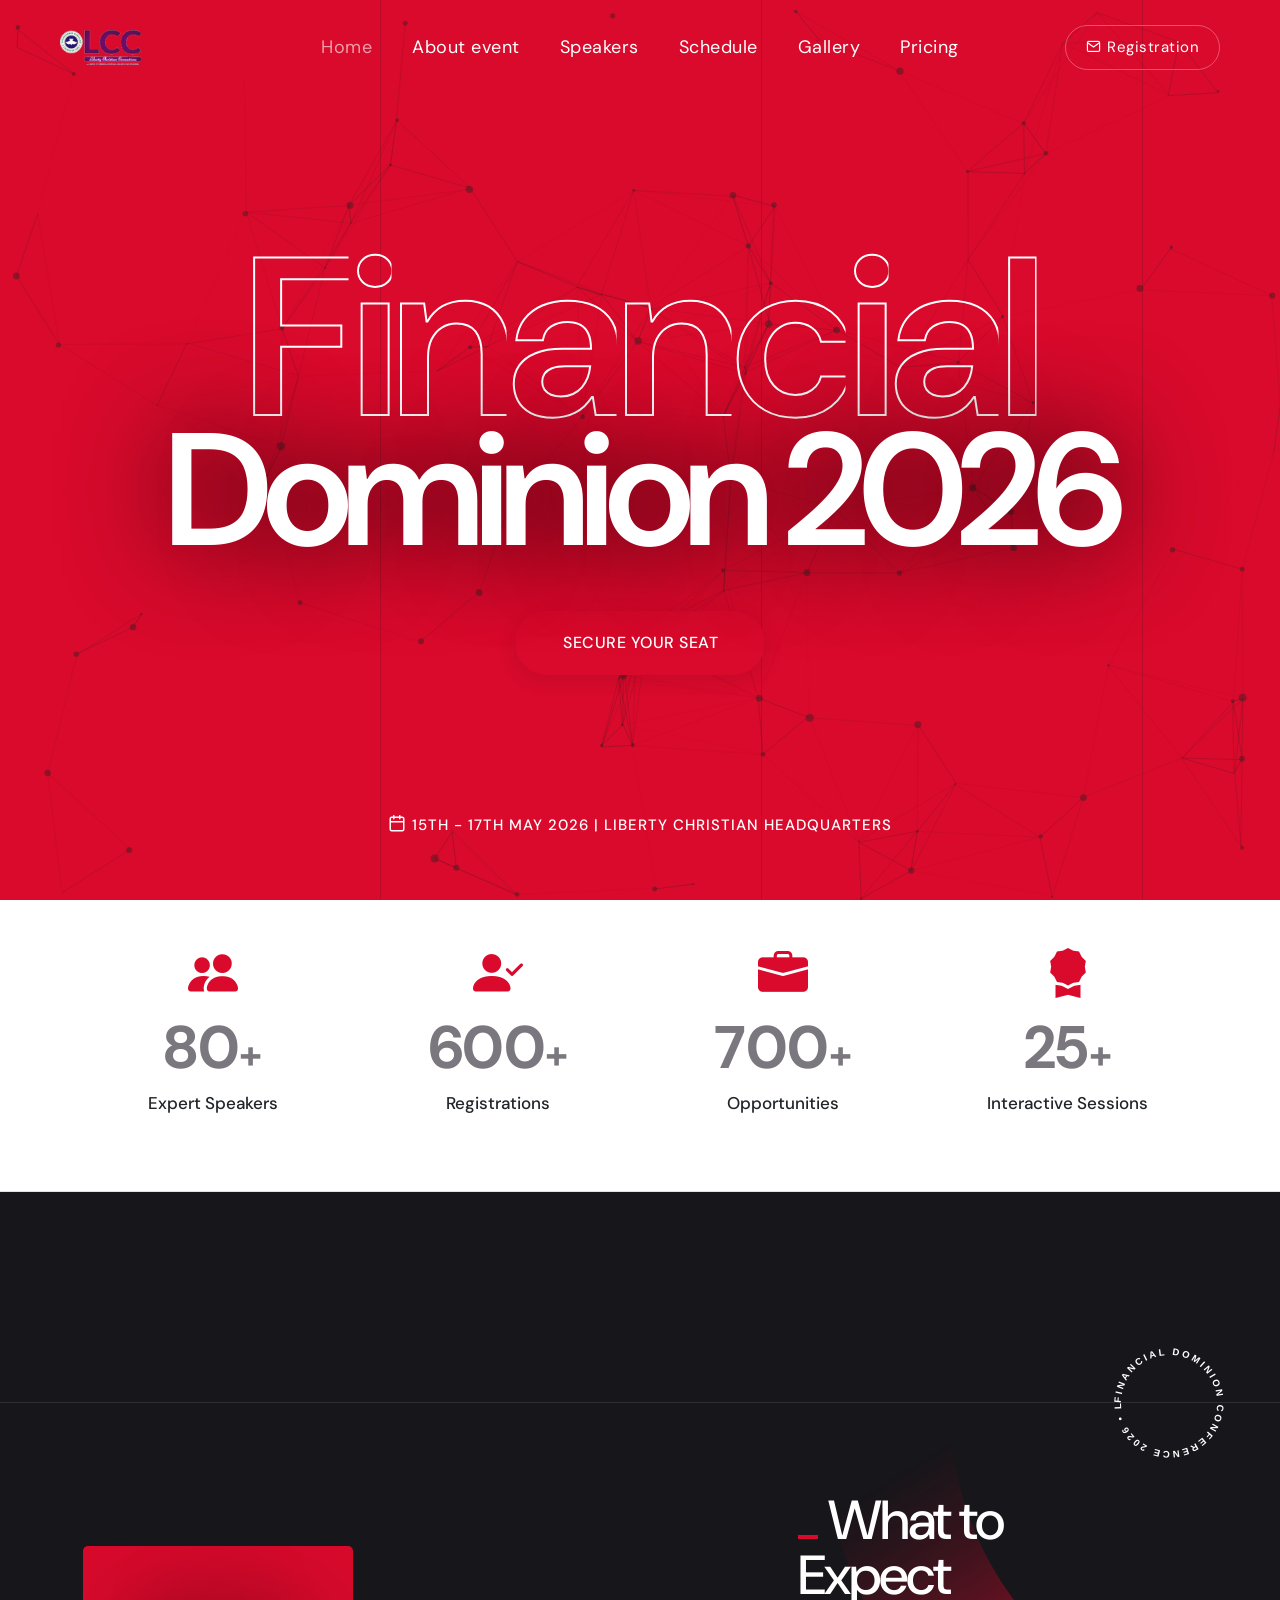
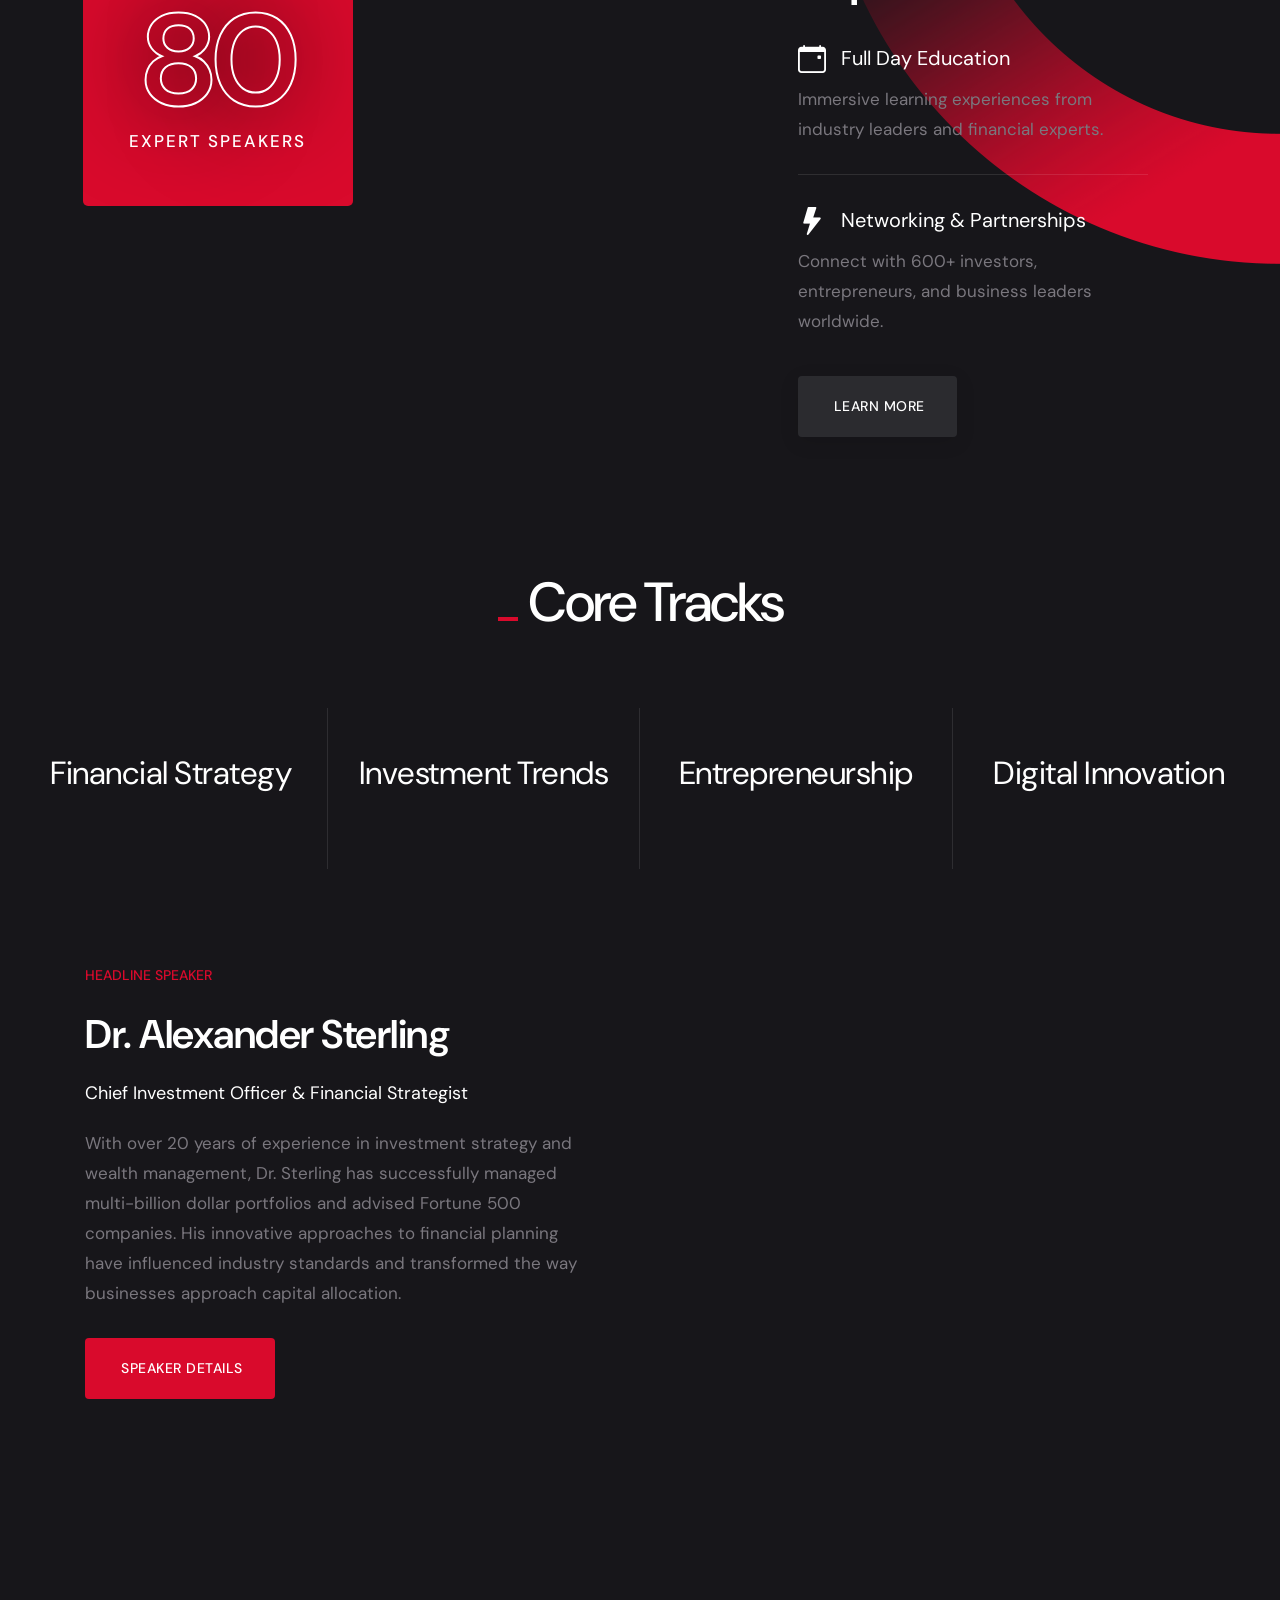
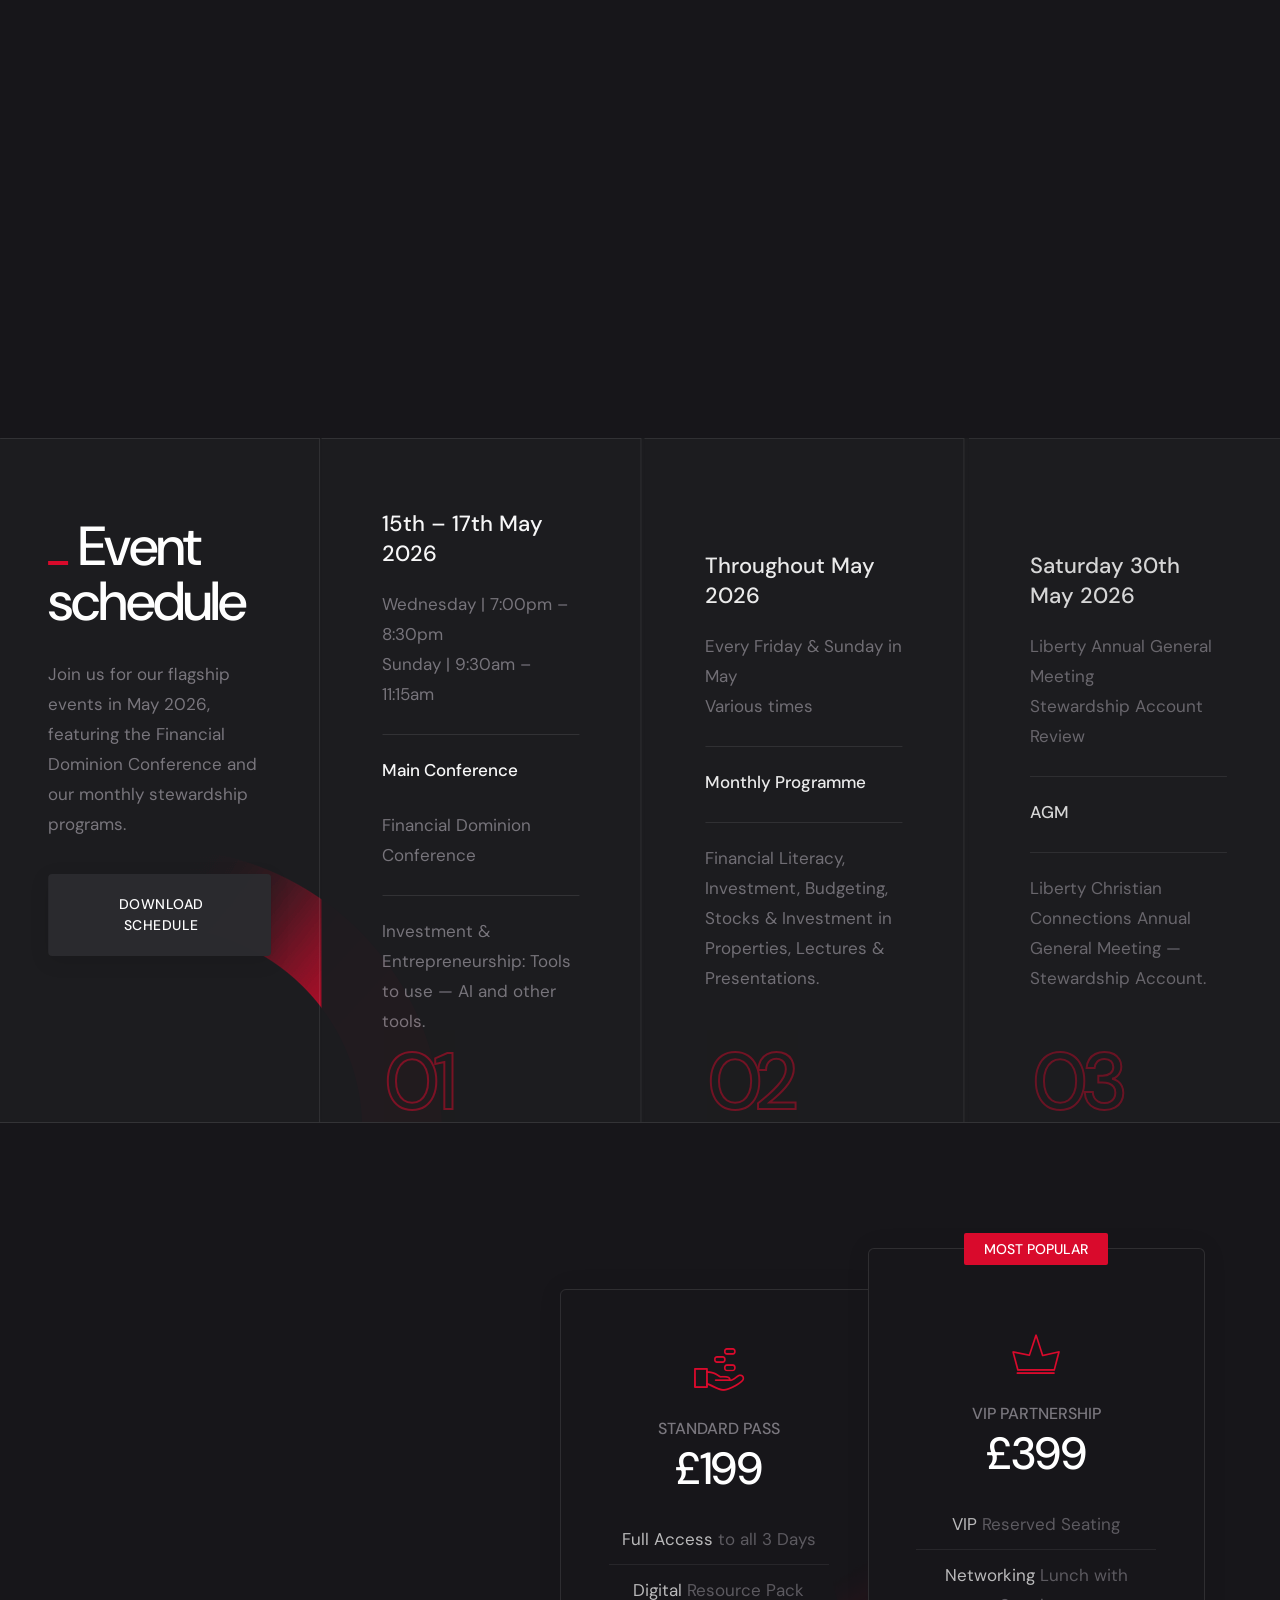
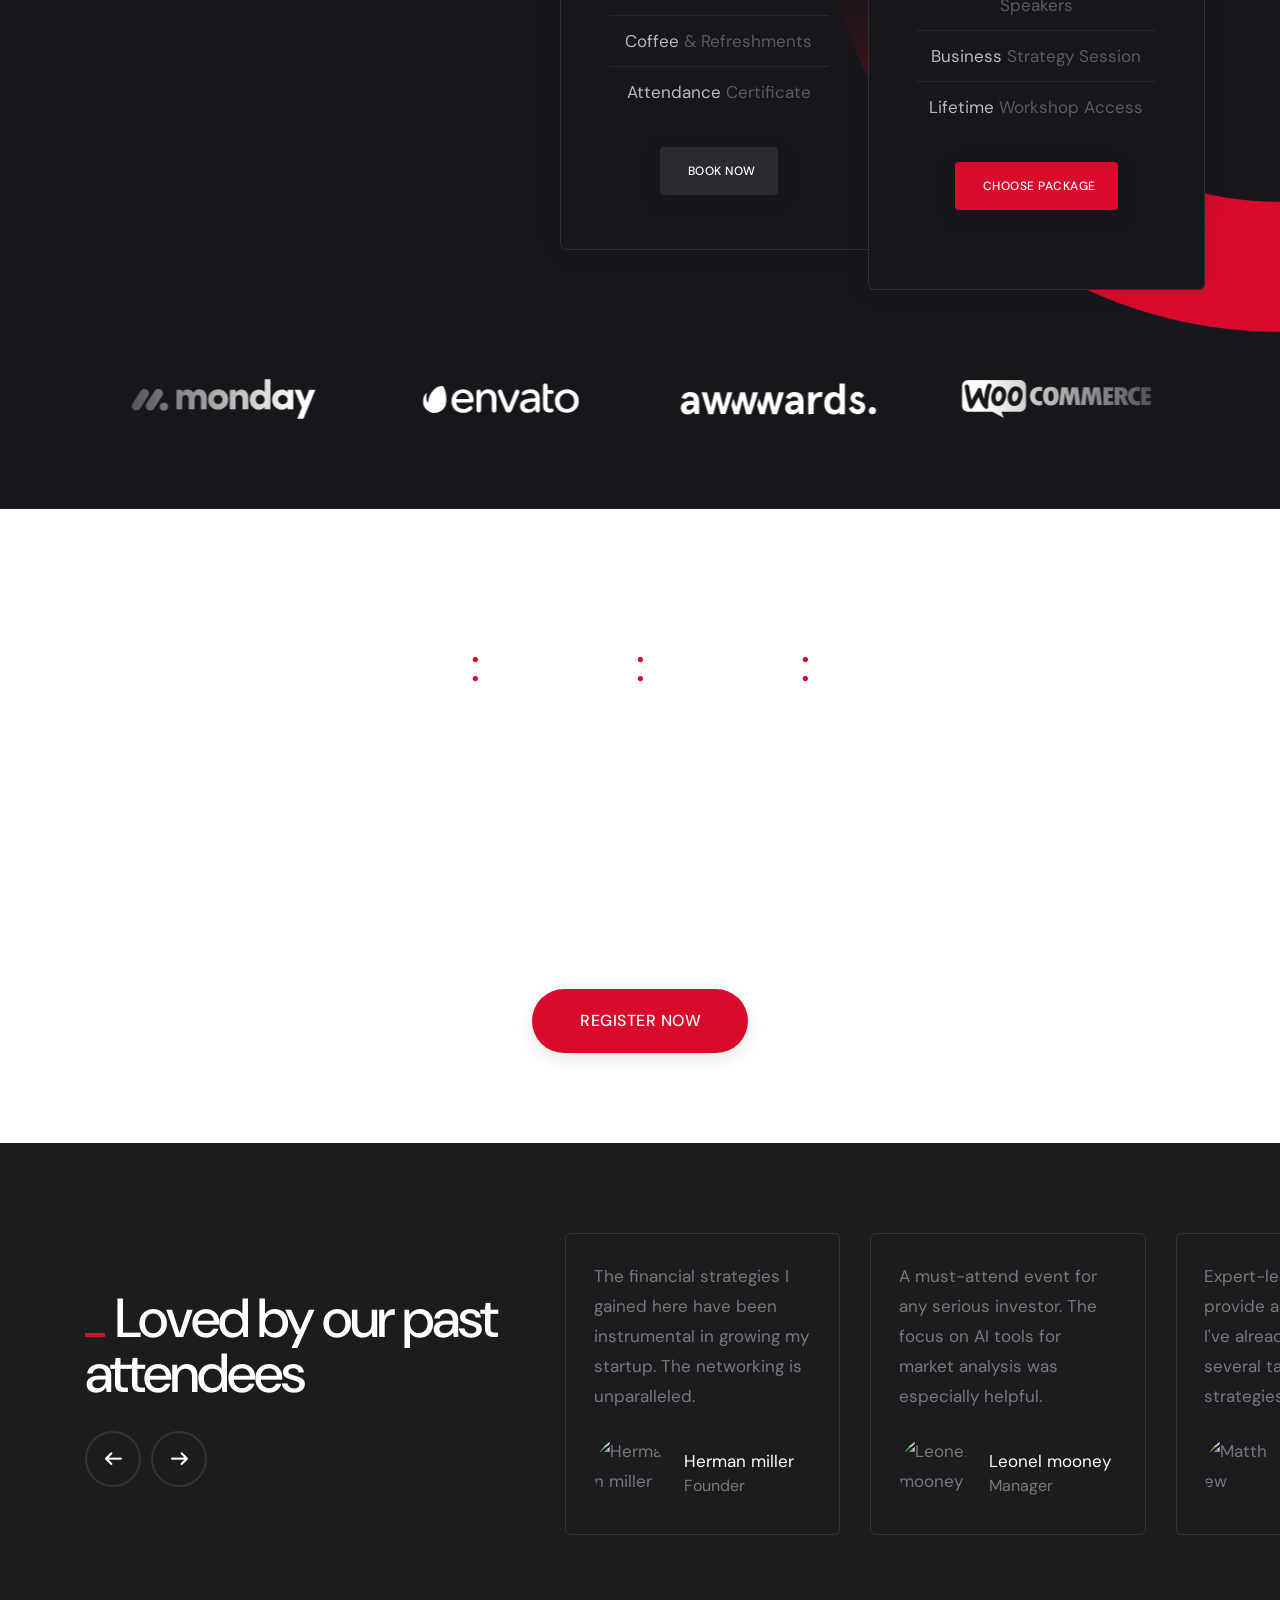
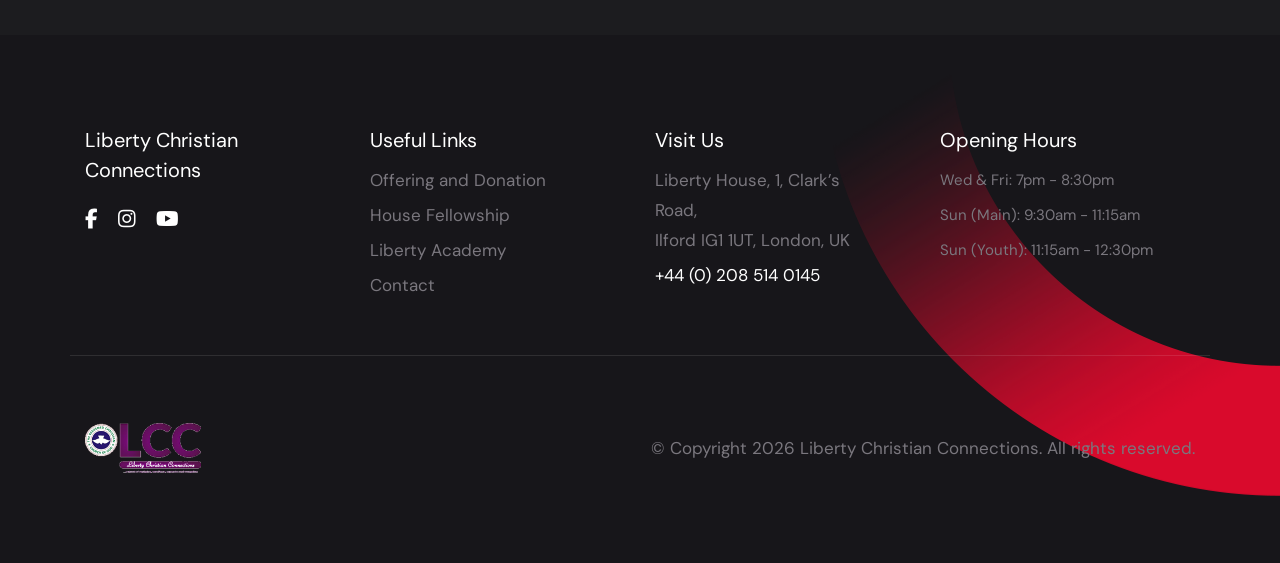
==== commit d8095475: "fixed issues" ====
--- a/index.html
+++ b/index.html
@@ -632,7 +632,7 @@
                             </div>
                             <p class="text-light-opacity">Investment & Entrepreneurship: Tools to use — AI and other tools.</p>
                             <span
-                                class="number fs-120 ls-minus-5px fw-500 text-outline text-outline-width-2px text-outline-color-base-color opacity-5 alt-font position-absolute bottom-minus-50px sm-bottom-minus-40px left-0px ps-20 sm-ps-0 sm-right-0px sm-left-0px">01</span>
+                                class="number fs-80 ls-minus-5px fw-500 text-outline text-outline-width-2px text-outline-color-base-color opacity-5 alt-font position-absolute bottom-0px sm-bottom-0px left-0px ps-20 sm-ps-0 sm-right-0px sm-left-0px">01</span>
                         </div>
                         <div class="feature-box-overlay bg-base-color"></div>
                     </div>
@@ -654,7 +654,7 @@
                             </div>
                             <p class="text-light-opacity">Financial Literacy, Investment, Budgeting, Stocks & Investment in Properties, Lectures & Presentations.</p>
                             <span
-                                class="number fs-120 ls-minus-5px fw-500 text-outline text-outline-width-2px text-outline-color-base-color opacity-5 alt-font position-absolute bottom-minus-50px sm-bottom-minus-40px left-0px ps-20 sm-ps-0 sm-right-0px sm-left-0px">02</span>
+                                class="number fs-80 ls-minus-5px fw-500 text-outline text-outline-width-2px text-outline-color-base-color opacity-5 alt-font position-absolute bottom-0px sm-bottom-0px left-0px ps-20 sm-ps-0 sm-right-0px sm-left-0px">02</span>
                         </div>
                         <div class="feature-box-overlay bg-base-color"></div>
                     </div>
@@ -676,7 +676,7 @@
                             </div>
                             <p class="text-light-opacity">Liberty Christian Connections Annual General Meeting — Stewardship Account.</p>
                             <span
-                                class="number fs-120 ls-minus-5px fw-500 text-outline text-outline-width-2px text-outline-color-base-color opacity-5 alt-font position-absolute bottom-minus-50px sm-bottom-minus-40px left-0px ps-20 sm-ps-0 sm-right-0px sm-left-0px">03</span>
+                                class="number fs-80 ls-minus-5px fw-500 text-outline text-outline-width-2px text-outline-color-base-color opacity-5 alt-font position-absolute bottom-0px sm-bottom-0px left-0px ps-20 sm-ps-0 sm-right-0px sm-left-0px">03</span>
                         </div>
                         <div class="feature-box-overlay bg-base-color"></div>
                     </div>
@@ -868,7 +868,7 @@
         <div class="container">
             <div class="row align-items-center">
                 <div class="col-xxl-4 col-lg-5 position-relative text-center text-lg-start"
-                    data-anime='{ "translateY": [0, 0], "opacity": [0,1], "duration": 600, "delay": 100, "staggervalue": 300, "easing": "easeOutQuad" }'>
+                    data-anime='{ "translateY": [30, 0], "opacity": [0,1], "duration": 600, "delay": 100, "staggervalue": 300, "easing": "easeOutQuad" }'>
                     <h2 class="alt-font fw-500 text-white ls-minus-2px"><span
                             class="w-20px h-4px d-inline-block bg-base-color me-10px"></span>Loved by our past attendees
                     </h2>
@@ -884,10 +884,10 @@
                     </div>
                 </div>
                 <div class="col-lg-7 offset-xxl-1"
-                    data-anime='{ "translateX": [0, 0], "opacity": [0,1], "duration": 600, "delay": 100, "staggervalue": 300, "easing": "easeOutQuad" }'>
+                    data-anime='{ "translateX": [30, 0], "opacity": [0,1], "duration": 600, "delay": 100, "staggervalue": 300, "easing": "easeOutQuad" }'>
                     <div class="outside-box-right-20 lg-outside-box-right-10 md-outside-box-right-0">
                         <div class="swiper magic-cursor light slider-one-slide ps-5px md-ps-0"
-                            data-slider-options='{ "slidesPerView": 1, "spaceBetween": 30, "loopedSlides": true, "navigation": { "nextEl": ".slider-one-slide-next-1", "prevEl": ".slider-one-slide-prev-1" }, "autoplay": { "delay": 3000, "disableOnInteraction": false }, "keyboard": { "enabled": true, "onlyInViewport": true }, "breakpoints": { "1200": { "slidesPerView": 3 }, "992": { "slidesPerView": 2 }, "768": { "slidesPerView": 2 }, "320": { "slidesPerView": 1 } }, "effect": "slide" }'>
+                            data-slider-options='{ "slidesPerView": 1, "spaceBetween": 30, "loop": true, "navigation": { "nextEl": ".slider-one-slide-next-1", "prevEl": ".slider-one-slide-prev-1" }, "autoplay": { "delay": 3000, "disableOnInteraction": false }, "keyboard": { "enabled": true, "onlyInViewport": true }, "breakpoints": { "1200": { "slidesPerView": 3 }, "992": { "slidesPerView": 2 }, "768": { "slidesPerView": 2 }, "320": { "slidesPerView": 1 } }, "effect": "slide" }'>
                             <div class="swiper-wrapper">
                                 <!-- start review item -->
                                 <div class="swiper-slide review-style-04">
@@ -897,7 +897,7 @@
                                             startup. The networking is unparalleled.</p>
                                         <div class="d-flex align-items-center">
                                             <img class="rounded-circle w-70px h-70px me-20px"
-                                                src="https://images.unsplash.com/photo-1519085360753-af0119f7cbe7?auto=format&fit=crop&w=150q=80"
+                                                src="https://images.unsplash.com/photo-1519085360753-af0119f7cbe7?auto=format&fit=crop&w=150&amp;q=80"
                                                 alt="Herman miller">
                                             <div class="d-inline-block align-middle">
                                                 <div class="text-white">Herman miller</div>
@@ -915,7 +915,7 @@
                                             market analysis was especially helpful.</p>
                                         <div class="d-flex align-items-center">
                                             <img class="rounded-circle w-70px h-70px me-20px"
-                                                src="https://images.unsplash.com/photo-1580489944761-15a19d654956?auto=format&fit=crop&w=150q=80"
+                                                src="https://images.unsplash.com/photo-1580489944761-15a19d654956?auto=format&fit=crop&w=150&amp;q=80"
                                                 alt="Leonel mooney">
                                             <div class="d-inline-block align-middle">
                                                 <div class="text-white">Leonel mooney</div>
@@ -933,7 +933,7 @@
                                             several tax-saving strategies discussed.</p>
                                         <div class="d-flex align-items-center">
                                             <img class="rounded-circle w-70px h-70px me-20px"
-                                                src="https://images.unsplash.com/photo-1544256718-3bda237f3974?auto=format&fit=crop&w=150q=80"
+                                                src="https://images.unsplash.com/photo-1544256718-3bda237f3974?auto=format&fit=crop&w=150&amp;q=80"
                                                 alt="Matthew taylor">
                                             <div class="d-inline-block align-middle">
                                                 <div class="text-white">Matthew taylor</div>
@@ -951,7 +951,7 @@
                                             my financial independence.</p>
                                         <div class="d-flex align-items-center">
                                             <img class="rounded-circle w-70px h-70px me-20px"
-                                                src="https://images.unsplash.com/photo-1573496359142-b8d87734a5a2?auto=format&fit=crop&w=150q=80"
+                                                src="https://images.unsplash.com/photo-1573496359142-b8d87734a5a2?auto=format&fit=crop&w=150&amp;q=80"
                                                 alt="Shoko mugikura">
                                             <div class="d-inline-block align-middle">
                                                 <div class="text-white">Shoko mugikura</div>
@@ -969,7 +969,7 @@
                                             with useful data and insights.</p>
                                         <div class="d-flex align-items-center">
                                             <img class="rounded-circle w-70px h-70px me-20px"
-                                                src="https://images.unsplash.com/photo-1542909168-82c3e7fdca5c?auto=format&fit=crop&w=150q=80"
+                                                src="https://images.unsplash.com/photo-1542909168-82c3e7fdca5c?auto=format&fit=crop&w=150&amp;q=80"
                                                 alt="Jacob kalling">
                                             <div class="d-inline-block align-middle">
                                                 <div class="text-white">Jacob kalling</div>
@@ -987,7 +987,7 @@
                                             highly relevant to today's economy.</p>
                                         <div class="d-flex align-items-center">
                                             <img class="rounded-circle w-70px h-70px me-20px"
-                                                src="https://images.unsplash.com/photo-1500648767791-00dcc994a43e?auto=format&fit=crop&w=150q=80"
+                                                src="https://images.unsplash.com/photo-1500648767791-00dcc994a43e?auto=format&fit=crop&w=150&amp;q=80"
                                                 alt="Alexander harad">
                                             <div class="d-inline-block align-middle">
                                                 <div class="text-white">Alexander harad</div>
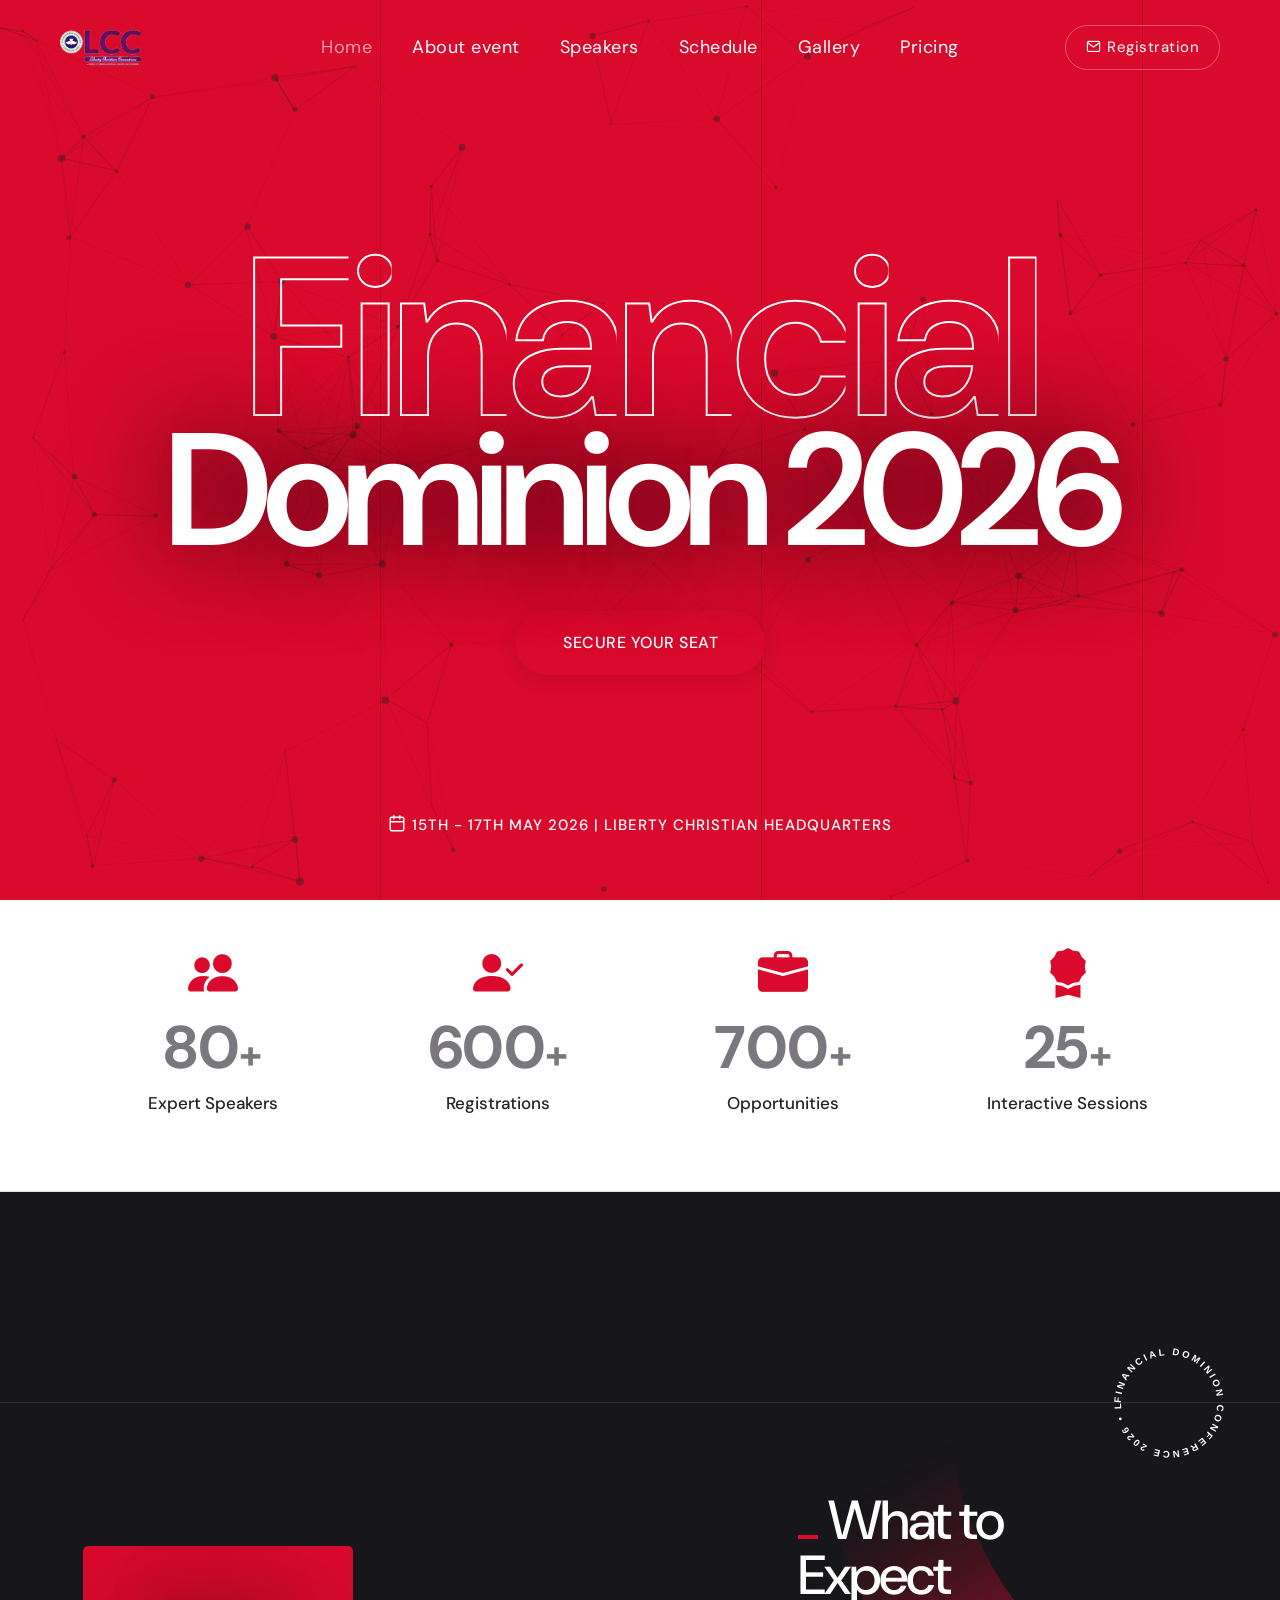
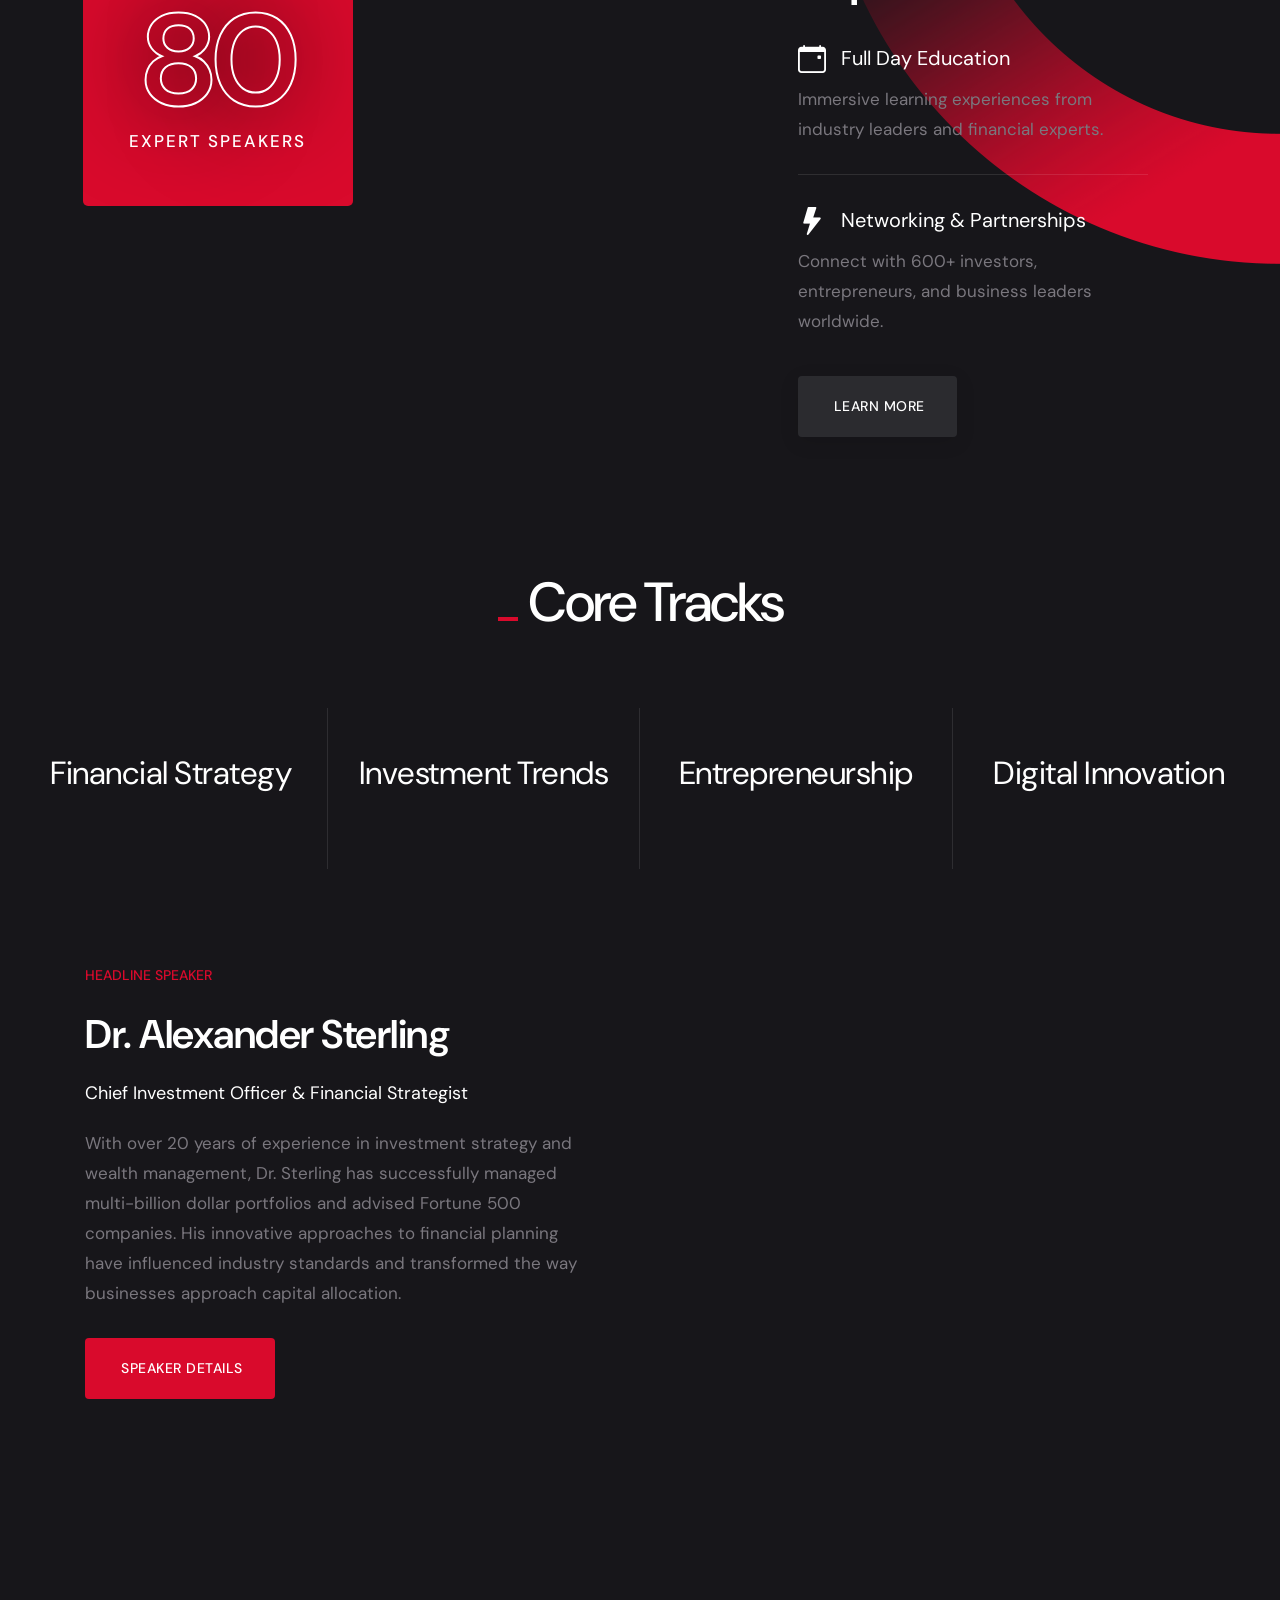
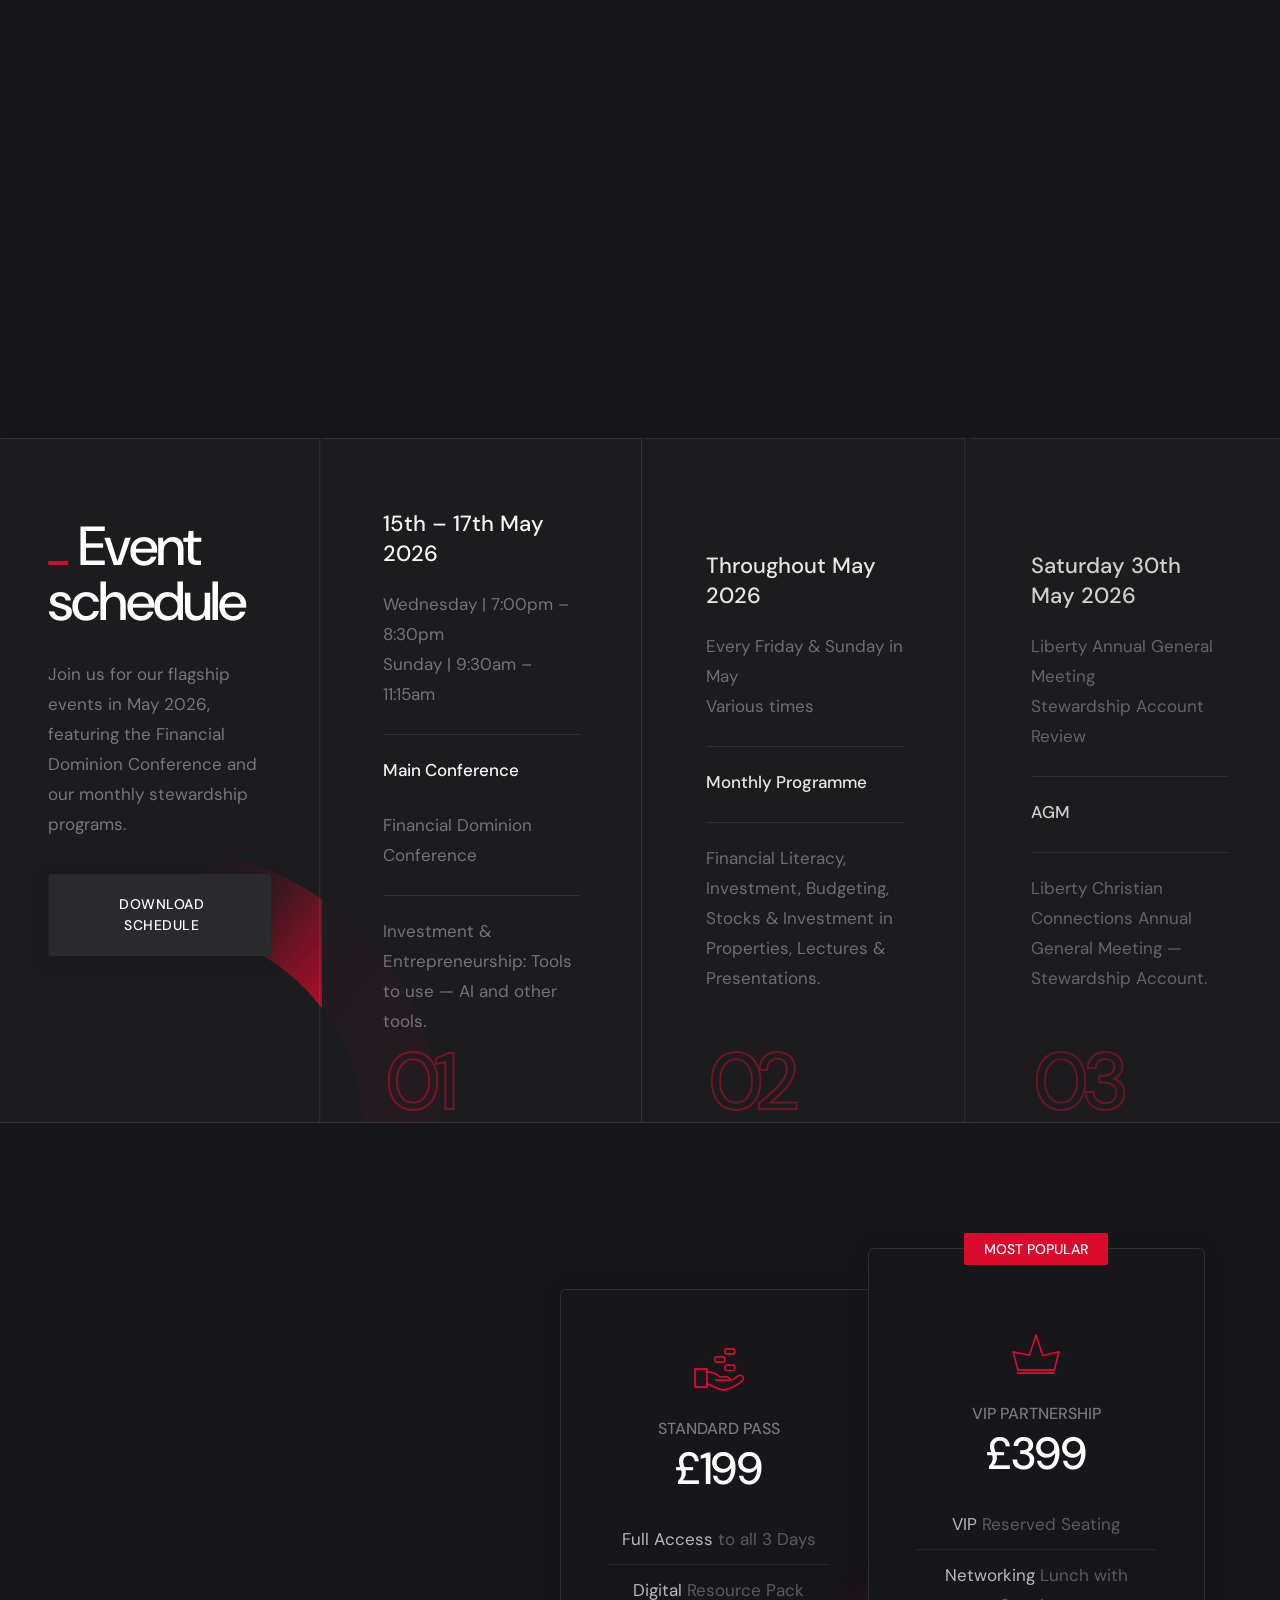
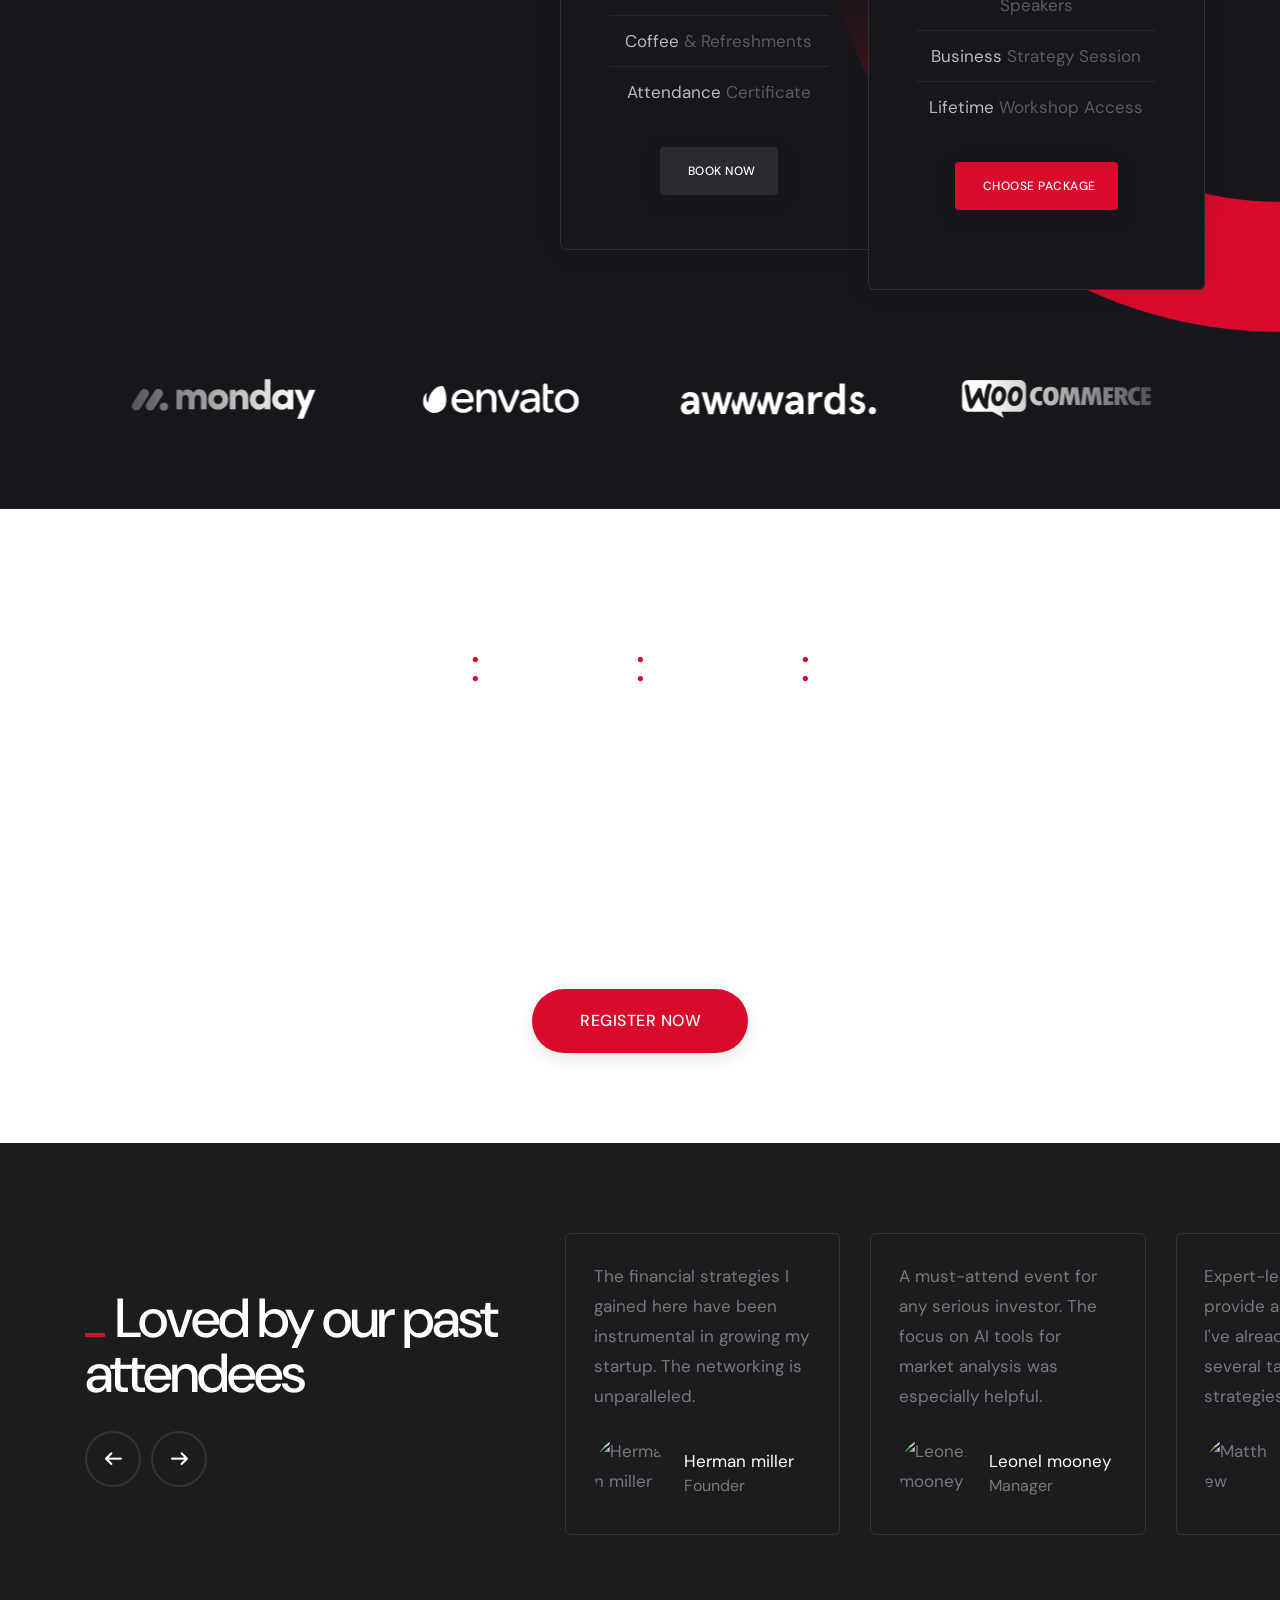
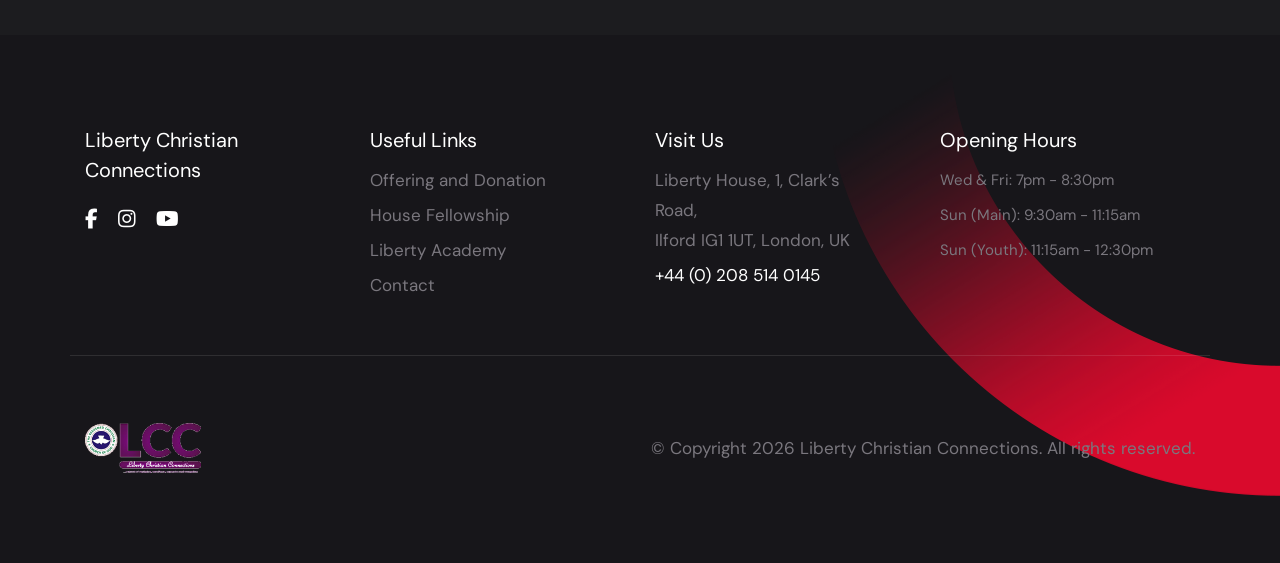
==== commit ccb2a0fb: "fixed most of the bugs" ====
--- a/index.html
+++ b/index.html
@@ -56,41 +56,41 @@
                                 <ul class="dropdown-menu" aria-labelledby="navbarDropdownMenuLink">
                                     <li>
                                         <a href="demo-conference-speaker-details.html"><img
-                                                src="https://images.unsplash.com/photo-1595152772835-219674b2a8a6?auto=format&fit=crop&w=200&h=200&q=80"
+                                                src="https://images.unsplash.com/photo-1531384441138-2736e62e0919?auto=format&fit=crop&w=200&h=200&q=80"
                                                 alt="">
                                             <div class="submenu-icon-content">
-                                                <span>Michal ruheen</span>
-                                                <p>Economist speakers</p>
+                                                <span>Dr. Alexander Sterling</span>
+                                                <p>Headline Speaker</p>
                                             </div>
                                         </a>
                                     </li>
                                     <li>
                                         <a href="demo-conference-speaker-details.html"><img
-                                                src="https://images.unsplash.com/photo-1567532939604-b6c5b0ad2e01?auto=format&fit=crop&w=200&h=200&q=80"
+                                                src="https://images.unsplash.com/photo-1519085360753-af0119f7cbe7?auto=format&fit=crop&w=200&h=200&q=80"
                                                 alt="">
                                             <div class="submenu-icon-content">
-                                                <span>Jessica dover</span>
-                                                <p>Geologist speakers</p>
+                                                <span>Robert Finch</span>
+                                                <p>Wealth Management</p>
                                             </div>
                                         </a>
                                     </li>
                                     <li>
                                         <a href="demo-conference-speaker-details.html"><img
-                                                src="https://images.unsplash.com/photo-1519085360753-af0119f7cbe7?auto=format&fit=crop&w=150&h=150&q=80"
+                                                src="https://images.unsplash.com/photo-1573496359142-b8d87734a5a2?auto=format&fit=crop&w=200&h=200&q=80"
                                                 alt="">
                                             <div class="submenu-icon-content">
-                                                <span>Matthew taylor</span>
-                                                <p>Psychologist speakers</p>
+                                                <span>Dr. Emily Zhang</span>
+                                                <p>AI & FinTech Lead</p>
                                             </div>
                                         </a>
                                     </li>
                                     <li>
                                         <a href="demo-conference-speaker-details.html"><img
-                                                src="https://images.unsplash.com/photo-1507003211169-0a1dd7228f2d?auto=format&fit=crop&w=150&h=150&q=80"
+                                                src="https://images.unsplash.com/photo-1507003211169-0a1dd7228f2d?auto=format&fit=crop&w=200&h=200&q=80"
                                                 alt="">
                                             <div class="submenu-icon-content">
-                                                <span>Rodney stratton</span>
-                                                <p>Psychologist speakers</p>
+                                                <span>Marcus Thorne</span>
+                                                <p>Entrepreneurship</p>
                                             </div>
                                         </a>
                                     </li>
@@ -232,14 +232,14 @@
                 <!-- start features box item -->
                 <div class="col md-mb-50px sm-mb-30px">
                     <div class="feature-box feature-box-left-icon-middle">
-                        <div class="feature-box-icon ms-40px me-40px lg-ms-25px lg-me-25px">
+                        <div class="feature-box-icon ms-30px me-30px lg-ms-20px lg-me-20px">
                             <h1
                                 class="alt-font text-outline text-outline-width-2px text-outline-color-base-color fw-700 ls-minus-1px mb-0">
                                 01</h1>
                         </div>
                         <div
-                            class="feature-box-content border-start border-color-transparent-white-light ps-40px pe-40px lg-ps-25px lg-pe-25px last-paragraph-no-margin">
-                            <span class="text-white fs-24 alt-font d-inline-block fw-300">Keynote speakers</span>
+                            class="feature-box-content border-start border-color-transparent-white-light ps-30px pe-10px lg-ps-20px lg-pe-0px last-paragraph-no-margin">
+                            <span class="text-white fs-24 alt-font d-inline-block fw-300 text-nowrap">Speakers</span>
                         </div>
                     </div>
                 </div>
@@ -247,14 +247,14 @@
                 <!-- start features box item -->
                 <div class="col md-mb-50px sm-mb-30px">
                     <div class="feature-box feature-box-left-icon-middle">
-                        <div class="feature-box-icon ms-40px me-40px lg-ms-25px lg-me-25px">
+                        <div class="feature-box-icon ms-30px me-30px lg-ms-20px lg-me-20px">
                             <h1
                                 class="alt-font text-outline text-outline-width-2px text-outline-color-base-color fw-700 ls-minus-1px mb-0">
                                 02</h1>
                         </div>
                         <div
-                            class="feature-box-content border-start border-color-transparent-white-light ps-40px pe-40px lg-ps-25px lg-pe-25px last-paragraph-no-margin">
-                            <span class="text-white fs-24 alt-font d-inline-block fw-300">Hygienic brunch</span>
+                            class="feature-box-content border-start border-color-transparent-white-light ps-30px pe-10px lg-ps-20px lg-pe-0px last-paragraph-no-margin">
+                            <span class="text-white fs-24 alt-font d-inline-block fw-300 text-nowrap">Strategies</span>
                         </div>
                     </div>
                 </div>
@@ -262,14 +262,14 @@
                 <!-- start features box item -->
                 <div class="col">
                     <div class="feature-box feature-box-left-icon-middle">
-                        <div class="feature-box-icon ms-40px me-40px lg-ms-25px lg-me-25px">
+                        <div class="feature-box-icon ms-30px me-30px lg-ms-20px lg-me-20px">
                             <h1
                                 class="alt-font text-outline text-outline-width-2px text-outline-color-base-color fw-700 ls-minus-1px mb-0">
                                 03</h1>
                         </div>
                         <div
-                            class="feature-box-content border-start border-color-transparent-white-light ps-40px pe-40px lg-ps-25px lg-pe-25px last-paragraph-no-margin">
-                            <span class="text-white fs-24 alt-font d-inline-block fw-300">Personal integrity</span>
+                            class="feature-box-content border-start border-color-transparent-white-light ps-30px pe-10px lg-ps-20px lg-pe-0px last-paragraph-no-margin">
+                            <span class="text-white fs-24 alt-font d-inline-block fw-300 text-nowrap">Stewardship</span>
                         </div>
                     </div>
                 </div>
@@ -289,9 +289,10 @@
                             <defs>
                                 <path id="circlePath" d="M 50, 50 m -40, 0 a 40,40 0 1,1 80,0 a 40,40 0 1,1 -80,0" />
                             </defs>
-                            <text font-family="Montserrat, sans-serif" font-size="8" font-weight="600" fill="#ffffff" letter-spacing="2">
+                            <text font-family="Montserrat, sans-serif" font-size="8" font-weight="600" fill="#ffffff"
+                                letter-spacing="2">
                                 <textPath xlink:href="#circlePath">
-                                    FINANCIAL DOMINION CONFERENCE 2026 • LONDON • 
+                                    FINANCIAL DOMINION CONFERENCE 2026 • LONDON •
                                 </textPath>
                             </text>
                         </svg>
@@ -453,7 +454,8 @@
                 </div>
                 <div class="col-xxl-4 col-lg-5 col-md-8 col-sm-10 last-paragraph-no-margin"
                     data-anime='{ "translateY": [30, 0], "opacity": [0,1], "duration": 600, "delay": 0, "staggervalue": 300, "easing": "easeOutQuad" }'>
-                    <p class="text-light-opacity">Learn from a diverse panel of world-class experts across investment, tech, and entrepreneurship.</p>
+                    <p class="text-light-opacity">Learn from a diverse panel of world-class experts across investment,
+                        tech, and entrepreneurship.</p>
                 </div>
             </div>
             <div class="row row-cols-1 row-cols-lg-4 row-cols-sm-2 justify-content-center"
@@ -462,9 +464,13 @@
                 <!-- Speaker 1 -->
                 <div class="col text-center team-style-05 md-mb-50px">
                     <div class="position-relative mb-25px">
-                        <img class="border-radius-4px w-100" src="https://images.unsplash.com/photo-1519085360753-af0119f7cbe7?auto=format&fit=crop&w=600&q=80" alt="Robert Finch" style="height: 480px; object-fit: cover;" />
-                        <div class="w-100 h-100 d-flex flex-column justify-content-end align-items-center p-40px team-content bg-base-color-transparent border-radius-4px">
-                            <div class="text-white w-75 md-w-65 absolute-middle-center opacity-7">Stocks, Bonds & Portfolio Diversification</div>
+                        <img class="border-radius-4px w-100"
+                            src="https://images.unsplash.com/photo-1519085360753-af0119f7cbe7?auto=format&fit=crop&w=600&q=80"
+                            alt="Robert Finch" style="height: 480px; object-fit: cover;" />
+                        <div
+                            class="w-100 h-100 d-flex flex-column justify-content-end align-items-center p-40px team-content bg-base-color-transparent border-radius-4px">
+                            <div class="text-white w-75 md-w-65 absolute-middle-center opacity-7">Stocks, Bonds &
+                                Portfolio Diversification</div>
                             <div class="social-icon fs-19">
                                 <a href="#" class="text-white"><i class="fa-brands fa-linkedin"></i></a>
                             </div>
@@ -478,9 +484,13 @@
                 <!-- Speaker 2 -->
                 <div class="col text-center team-style-05 md-mb-50px">
                     <div class="position-relative mb-25px">
-                        <img class="border-radius-4px w-100" src="https://images.unsplash.com/photo-1573496359142-b8d87734a5a2?auto=format&fit=crop&w=600&q=80" alt="Dr. Emily Zhang" style="height: 480px; object-fit: cover;" />
-                        <div class="w-100 h-100 d-flex flex-column justify-content-end align-items-center p-40px team-content bg-base-color-transparent border-radius-4px">
-                            <div class="text-white w-75 md-w-65 absolute-middle-center opacity-7">AI Tools for Personal & Business Finance</div>
+                        <img class="border-radius-4px w-100"
+                            src="https://images.unsplash.com/photo-1573496359142-b8d87734a5a2?auto=format&fit=crop&w=600&q=80"
+                            alt="Dr. Emily Zhang" style="height: 480px; object-fit: cover;" />
+                        <div
+                            class="w-100 h-100 d-flex flex-column justify-content-end align-items-center p-40px team-content bg-base-color-transparent border-radius-4px">
+                            <div class="text-white w-75 md-w-65 absolute-middle-center opacity-7">AI Tools for Personal
+                                & Business Finance</div>
                             <div class="social-icon fs-19">
                                 <a href="#" class="text-white"><i class="fa-brands fa-linkedin"></i></a>
                             </div>
@@ -494,9 +504,13 @@
                 <!-- Speaker 3 -->
                 <div class="col text-center team-style-05 md-mb-50px">
                     <div class="position-relative mb-25px">
-                        <img class="border-radius-4px w-100" src="https://images.unsplash.com/photo-1507003211169-0a1dd7228f2d?auto=format&fit=crop&w=600&q=80" alt="Marcus Thorne" style="height: 480px; object-fit: cover;" />
-                        <div class="w-100 h-100 d-flex flex-column justify-content-end align-items-center p-40px team-content bg-base-color-transparent border-radius-4px">
-                            <div class="text-white w-75 md-w-65 absolute-middle-center opacity-7">Building a Business from Faith & Vision</div>
+                        <img class="border-radius-4px w-100"
+                            src="https://images.unsplash.com/photo-1507003211169-0a1dd7228f2d?auto=format&fit=crop&w=600&q=80"
+                            alt="Marcus Thorne" style="height: 480px; object-fit: cover;" />
+                        <div
+                            class="w-100 h-100 d-flex flex-column justify-content-end align-items-center p-40px team-content bg-base-color-transparent border-radius-4px">
+                            <div class="text-white w-75 md-w-65 absolute-middle-center opacity-7">Building a Business
+                                from Faith & Vision</div>
                             <div class="social-icon fs-19">
                                 <a href="#" class="text-white"><i class="fa-brands fa-linkedin"></i></a>
                             </div>
@@ -510,9 +524,13 @@
                 <!-- Speaker 4 -->
                 <div class="col text-center team-style-05 md-mb-50px">
                     <div class="position-relative mb-25px">
-                        <img class="border-radius-4px w-100" src="https://images.unsplash.com/photo-1580489944761-15a19d654956?auto=format&fit=crop&w=600&q=80" alt="Sarah Jenkins" style="height: 480px; object-fit: cover;" />
-                        <div class="w-100 h-100 d-flex flex-column justify-content-end align-items-center p-40px team-content bg-base-color-transparent border-radius-4px">
-                            <div class="text-white w-75 md-w-65 absolute-middle-center opacity-7">Investing in UK Property Markets</div>
+                        <img class="border-radius-4px w-100"
+                            src="https://images.unsplash.com/photo-1580489944761-15a19d654956?auto=format&fit=crop&w=600&q=80"
+                            alt="Sarah Jenkins" style="height: 480px; object-fit: cover;" />
+                        <div
+                            class="w-100 h-100 d-flex flex-column justify-content-end align-items-center p-40px team-content bg-base-color-transparent border-radius-4px">
+                            <div class="text-white w-75 md-w-65 absolute-middle-center opacity-7">Investing in UK
+                                Property Markets</div>
                             <div class="social-icon fs-19">
                                 <a href="#" class="text-white"><i class="fa-brands fa-linkedin"></i></a>
                             </div>
@@ -526,9 +544,13 @@
                 <!-- Speaker 5 -->
                 <div class="col text-center team-style-05 md-mb-50px">
                     <div class="position-relative mb-25px">
-                        <img class="border-radius-4px w-100" src="https://images.unsplash.com/photo-1506794778202-cad84cf45f1d?auto=format&fit=crop&w=600&q=80" alt="David Alabi" style="height: 480px; object-fit: cover;" />
-                        <div class="w-100 h-100 d-flex flex-column justify-content-end align-items-center p-40px team-content bg-base-color-transparent border-radius-4px">
-                            <div class="text-white w-75 md-w-65 absolute-middle-center opacity-7">Automating Your Finances with AI</div>
+                        <img class="border-radius-4px w-100"
+                            src="https://images.unsplash.com/photo-1506794778202-cad84cf45f1d?auto=format&fit=crop&w=600&q=80"
+                            alt="David Alabi" style="height: 480px; object-fit: cover;" />
+                        <div
+                            class="w-100 h-100 d-flex flex-column justify-content-end align-items-center p-40px team-content bg-base-color-transparent border-radius-4px">
+                            <div class="text-white w-75 md-w-65 absolute-middle-center opacity-7">Automating Your
+                                Finances with AI</div>
                             <div class="social-icon fs-19">
                                 <a href="#" class="text-white"><i class="fa-brands fa-linkedin"></i></a>
                             </div>
@@ -542,9 +564,13 @@
                 <!-- Speaker 6 -->
                 <div class="col text-center team-style-05 md-mb-50px">
                     <div class="position-relative mb-25px">
-                        <img class="border-radius-4px w-100" src="https://images.unsplash.com/photo-1573497019940-1c28c88b4f3e?auto=format&fit=crop&w=600&q=80" alt="Elena Rossi" style="height: 480px; object-fit: cover;" />
-                        <div class="w-100 h-100 d-flex flex-column justify-content-end align-items-center p-40px team-content bg-base-color-transparent border-radius-4px">
-                            <div class="text-white w-75 md-w-65 absolute-middle-center opacity-7">Entrepreneurship: From Idea to Income</div>
+                        <img class="border-radius-4px w-100"
+                            src="https://images.unsplash.com/photo-1573497019940-1c28c88b4f3e?auto=format&fit=crop&w=600&q=80"
+                            alt="Elena Rossi" style="height: 480px; object-fit: cover;" />
+                        <div
+                            class="w-100 h-100 d-flex flex-column justify-content-end align-items-center p-40px team-content bg-base-color-transparent border-radius-4px">
+                            <div class="text-white w-75 md-w-65 absolute-middle-center opacity-7">Entrepreneurship: From
+                                Idea to Income</div>
                             <div class="social-icon fs-19">
                                 <a href="#" class="text-white"><i class="fa-brands fa-linkedin"></i></a>
                             </div>
@@ -558,9 +584,13 @@
                 <!-- Speaker 7 -->
                 <div class="col text-center team-style-05 xs-mb-50px">
                     <div class="position-relative mb-25px">
-                        <img class="border-radius-4px w-100" src="https://images.unsplash.com/photo-1531384441138-2736e62e0919?auto=format&fit=crop&w=600&q=80" alt="Samuel Okafor" style="height: 480px; object-fit: cover;" />
-                        <div class="w-100 h-100 d-flex flex-column justify-content-end align-items-center p-40px team-content bg-base-color-transparent border-radius-4px">
-                            <div class="text-white w-75 md-w-65 absolute-middle-center opacity-7">Budgeting, Debt Freedom & Wealth Planning</div>
+                        <img class="border-radius-4px w-100"
+                            src="https://images.unsplash.com/photo-1531384441138-2736e62e0919?auto=format&fit=crop&w=600&q=80"
+                            alt="Samuel Okafor" style="height: 480px; object-fit: cover;" />
+                        <div
+                            class="w-100 h-100 d-flex flex-column justify-content-end align-items-center p-40px team-content bg-base-color-transparent border-radius-4px">
+                            <div class="text-white w-75 md-w-65 absolute-middle-center opacity-7">Budgeting, Debt
+                                Freedom & Wealth Planning</div>
                             <div class="social-icon fs-19">
                                 <a href="#" class="text-white"><i class="fa-brands fa-linkedin"></i></a>
                             </div>
@@ -574,9 +604,13 @@
                 <!-- Speaker 8 -->
                 <div class="col text-center team-style-05">
                     <div class="position-relative mb-25px">
-                        <img class="border-radius-4px w-100" src="https://images.unsplash.com/photo-1551434678-e076c223a692?auto=format&fit=crop&w=600&q=80" alt="Grace Middleton" style="height: 480px; object-fit: cover;" />
-                        <div class="w-100 h-100 d-flex flex-column justify-content-end align-items-center p-40px team-content bg-base-color-transparent border-radius-4px">
-                            <div class="text-white w-75 md-w-65 absolute-middle-center opacity-7">Stocks, Passive Income & Long-term Wealth</div>
+                        <img class="border-radius-4px w-100"
+                            src="https://images.unsplash.com/photo-1551434678-e076c223a692?auto=format&fit=crop&w=600&q=80"
+                            alt="Grace Middleton" style="height: 480px; object-fit: cover;" />
+                        <div
+                            class="w-100 h-100 d-flex flex-column justify-content-end align-items-center p-40px team-content bg-base-color-transparent border-radius-4px">
+                            <div class="text-white w-75 md-w-65 absolute-middle-center opacity-7">Stocks, Passive Income
+                                & Long-term Wealth</div>
                             <div class="social-icon fs-19">
                                 <a href="#" class="text-white"><i class="fa-brands fa-linkedin"></i></a>
                             </div>
@@ -604,7 +638,9 @@
                         class="ps-20 pe-20 pt-25 pb-25 xxl-ps-15 xxl-pe-15 lg-p-7 sm-p-40px overflow-hidden h-100 text-center text-xl-start border-top border-end border-color-transparent-white-light">
                         <h2 class="alt-font fw-500 text-white ls-minus-2px"><span
                                 class="w-20px h-4px d-inline-block bg-base-color me-10px"></span>Event schedule</h2>
-                        <p class="mb-35px lg-w-50 md-w-70 sm-w-100 mx-auto mx-xl-auto">Join us for our flagship events in May 2026, featuring the Financial Dominion Conference and our monthly stewardship programs.</p>
+                        <p class="mb-35px lg-w-50 md-w-70 sm-w-100 mx-auto mx-xl-auto">Join us for our flagship events
+                            in May 2026, featuring the Financial Dominion Conference and our monthly stewardship
+                            programs.</p>
                         <a href="demo-conference-schedule.html"
                             class="btn btn-large btn-dark-gray btn-hover-animation btn-round-edge btn-box-shadow align-self-center">
                             <span>
@@ -630,7 +666,8 @@
                             <div
                                 class="divider-style-03 mb-20px divider-style-03-01 border-color-transparent-white-light">
                             </div>
-                            <p class="text-light-opacity">Investment & Entrepreneurship: Tools to use — AI and other tools.</p>
+                            <p class="text-light-opacity">Investment & Entrepreneurship: Tools to use — AI and other
+                                tools.</p>
                             <span
                                 class="number fs-80 ls-minus-5px fw-500 text-outline text-outline-width-2px text-outline-color-base-color opacity-5 alt-font position-absolute bottom-0px sm-bottom-0px left-0px ps-20 sm-ps-0 sm-right-0px sm-left-0px">01</span>
                         </div>
@@ -652,7 +689,8 @@
                             <div
                                 class="divider-style-03 mb-20px divider-style-03-01 border-color-transparent-white-light">
                             </div>
-                            <p class="text-light-opacity">Financial Literacy, Investment, Budgeting, Stocks & Investment in Properties, Lectures & Presentations.</p>
+                            <p class="text-light-opacity">Financial Literacy, Investment, Budgeting, Stocks & Investment
+                                in Properties, Lectures & Presentations.</p>
                             <span
                                 class="number fs-80 ls-minus-5px fw-500 text-outline text-outline-width-2px text-outline-color-base-color opacity-5 alt-font position-absolute bottom-0px sm-bottom-0px left-0px ps-20 sm-ps-0 sm-right-0px sm-left-0px">02</span>
                         </div>
@@ -666,7 +704,8 @@
                         class="bg-midnight-blue hover-box will-change-inherit dark-hover feature-box ps-19 pe-19 pt-22 pb-27 md-p-8 md-pb-25 sm-pb-50px overflow-hidden h-100 text-center text-md-start border-top border-end border-color-transparent-white-light">
                         <div class="feature-box-content w-100 lg-mb-5 last-paragraph-no-margin">
                             <div class="text-white fs-22 alt-font fw-500 mb-20px">Saturday 30th May 2026</div>
-                            <p class="text-light-opacity">Liberty Annual General Meeting<br>Stewardship Account Review</p>
+                            <p class="text-light-opacity">Liberty Annual General Meeting<br>Stewardship Account Review
+                            </p>
                             <div
                                 class="divider-style-03 mb-20px divider-style-03-01 border-color-transparent-white-light">
                             </div>
@@ -674,7 +713,8 @@
                             <div
                                 class="divider-style-03 mb-20px divider-style-03-01 border-color-transparent-white-light">
                             </div>
-                            <p class="text-light-opacity">Liberty Christian Connections Annual General Meeting — Stewardship Account.</p>
+                            <p class="text-light-opacity">Liberty Christian Connections Annual General Meeting —
+                                Stewardship Account.</p>
                             <span
                                 class="number fs-80 ls-minus-5px fw-500 text-outline text-outline-width-2px text-outline-color-base-color opacity-5 alt-font position-absolute bottom-0px sm-bottom-0px left-0px ps-20 sm-ps-0 sm-right-0px sm-left-0px">03</span>
                         </div>
@@ -696,7 +736,8 @@
                     data-anime='{ "translateX": [-30, 0], "opacity": [0,1], "duration": 600, "delay": 0, "staggervalue": 300, "easing": "easeOutQuad" }'>
                     <h2 class="alt-font fw-500 text-white ls-minus-2px"><span
                             class="w-20px h-4px d-inline-block bg-base-color me-10px"></span>Conference packages</h2>
-                    <p class="mb-35px md-w-80 sm-w-100 md-mx-auto">Invest in your financial future. Select a registration pass that aligns with your goals for wealth creation and professional growth.</p>
+                    <p class="mb-35px md-w-80 sm-w-100 md-mx-auto">Invest in your financial future. Select a
+                        registration pass that aligns with your goals for wealth creation and professional growth.</p>
                     <a href="demo-conference-pricing.html"
                         class="btn btn-large btn-dark-gray btn-hover-animation btn-round-edge btn-box-shadow align-self-center">
                         <span>
@@ -727,7 +768,8 @@
                                                 class="text-white">Digital</span> Resource Pack</li>
                                         <li class="border-color-transparent-white-light pt-10px pb-10px"><span
                                                 class="text-white">Coffee</span> & Refreshments</li>
-                                        <li class="pt-10px pb-10px"><span class="text-white">Attendance</span> Certificate
+                                        <li class="pt-10px pb-10px"><span class="text-white">Attendance</span>
+                                            Certificate
                                         </li>
                                     </ul>
                                 </div>
@@ -765,7 +807,8 @@
                                                 class="text-white">Networking</span> Lunch with Speakers</li>
                                         <li class="border-color-transparent-white-light pt-10px pb-10px"><span
                                                 class="text-white">Business</span> Strategy Session</li>
-                                        <li class="pt-10px pb-10px"><span class="text-white">Lifetime</span> Workshop Access
+                                        <li class="pt-10px pb-10px"><span class="text-white">Lifetime</span> Workshop
+                                            Access
                                         </li>
                                     </ul>
                                 </div>
@@ -850,7 +893,8 @@
                         <div data-enddate="2026/05/15 09:30:00" class="countdown"></div>
                     </div>
                     <!-- end countdown item -->
-                    <h1 class="alt-font text-white fw-500 mb-50px sm-mb-40px ls-minus-2px">Join the Financial Dominion Conference 2026. Secure your seats today!</h1>
+                    <h1 class="alt-font text-white fw-500 mb-50px sm-mb-40px ls-minus-2px">Join the Financial Dominion
+                        Conference 2026. Secure your seats today!</h1>
                     <a href="demo-conference-registration.html"
                         class="btn btn-extra-large btn-rounded btn-base-color btn-hover-animation btn-box-shadow align-self-center">
                         <span>
@@ -876,10 +920,12 @@
                         <!-- start slider navigation -->
                         <div
                             class="slider-one-slide-prev-1 text-white swiper-button-prev slider-navigation-style-04 border border-2 border-color-transparent-white-light">
-                            <i class="fa-solid fa-arrow-left"></i></div>
+                            <i class="fa-solid fa-arrow-left"></i>
+                        </div>
                         <div
                             class="slider-one-slide-next-1 text-white swiper-button-next slider-navigation-style-04 border border-2 border-color-transparent-white-light">
-                            <i class="fa-solid fa-arrow-right"></i></div>
+                            <i class="fa-solid fa-arrow-right"></i>
+                        </div>
                         <!-- end slider navigation -->
                     </div>
                 </div>
@@ -1015,9 +1061,12 @@
                     <span class="alt-font d-block text-white mb-20px fs-20">Liberty Christian Connections</span>
                     <div class="elements-social social-icon-style-02">
                         <ul class="medium-icon light ps-0">
-                            <li><a class="facebook" href="https://www.facebook.com/" target="_blank"><i class="fa-brands fa-facebook-f"></i></a></li>
-                            <li><a class="instagram" href="https://www.instagram.com/" target="_blank"><i class="fa-brands fa-instagram"></i></a></li>
-                            <li><a class="twitter" href="https://www.youtube.com/" target="_blank"><i class="fa-brands fa-youtube"></i></a></li>
+                            <li><a class="facebook" href="https://www.facebook.com/" target="_blank"><i
+                                        class="fa-brands fa-facebook-f"></i></a></li>
+                            <li><a class="instagram" href="https://www.instagram.com/" target="_blank"><i
+                                        class="fa-brands fa-instagram"></i></a></li>
+                            <li><a class="twitter" href="https://www.youtube.com/" target="_blank"><i
+                                        class="fa-brands fa-youtube"></i></a></li>
                         </ul>
                     </div>
                 </div>
@@ -1056,9 +1105,9 @@
             </div>
             <div class="row align-items-center pt-6 md-pt-50px border-top border-color-transparent-white-light mt-5">
                 <div class="col-lg-4 text-center text-lg-start">
-                    <a href="index.html" class="footer-logo d-inline-block"><img
-                            src="images/lccLogo.png"
-                            data-at2x="images/lccLogo.png" alt="Liberty Christian Connections" style="max-height: 50px;"></a>
+                    <a href="index.html" class="footer-logo d-inline-block"><img src="images/lccLogo.png"
+                            data-at2x="images/lccLogo.png" alt="Liberty Christian Connections"
+                            style="max-height: 50px;"></a>
                 </div>
                 <div class="col-lg-8 text-center text-lg-end last-paragraph-no-margin">
                     <p>&COPY; Copyright 2026 Liberty Christian Connections. All rights reserved.</p>
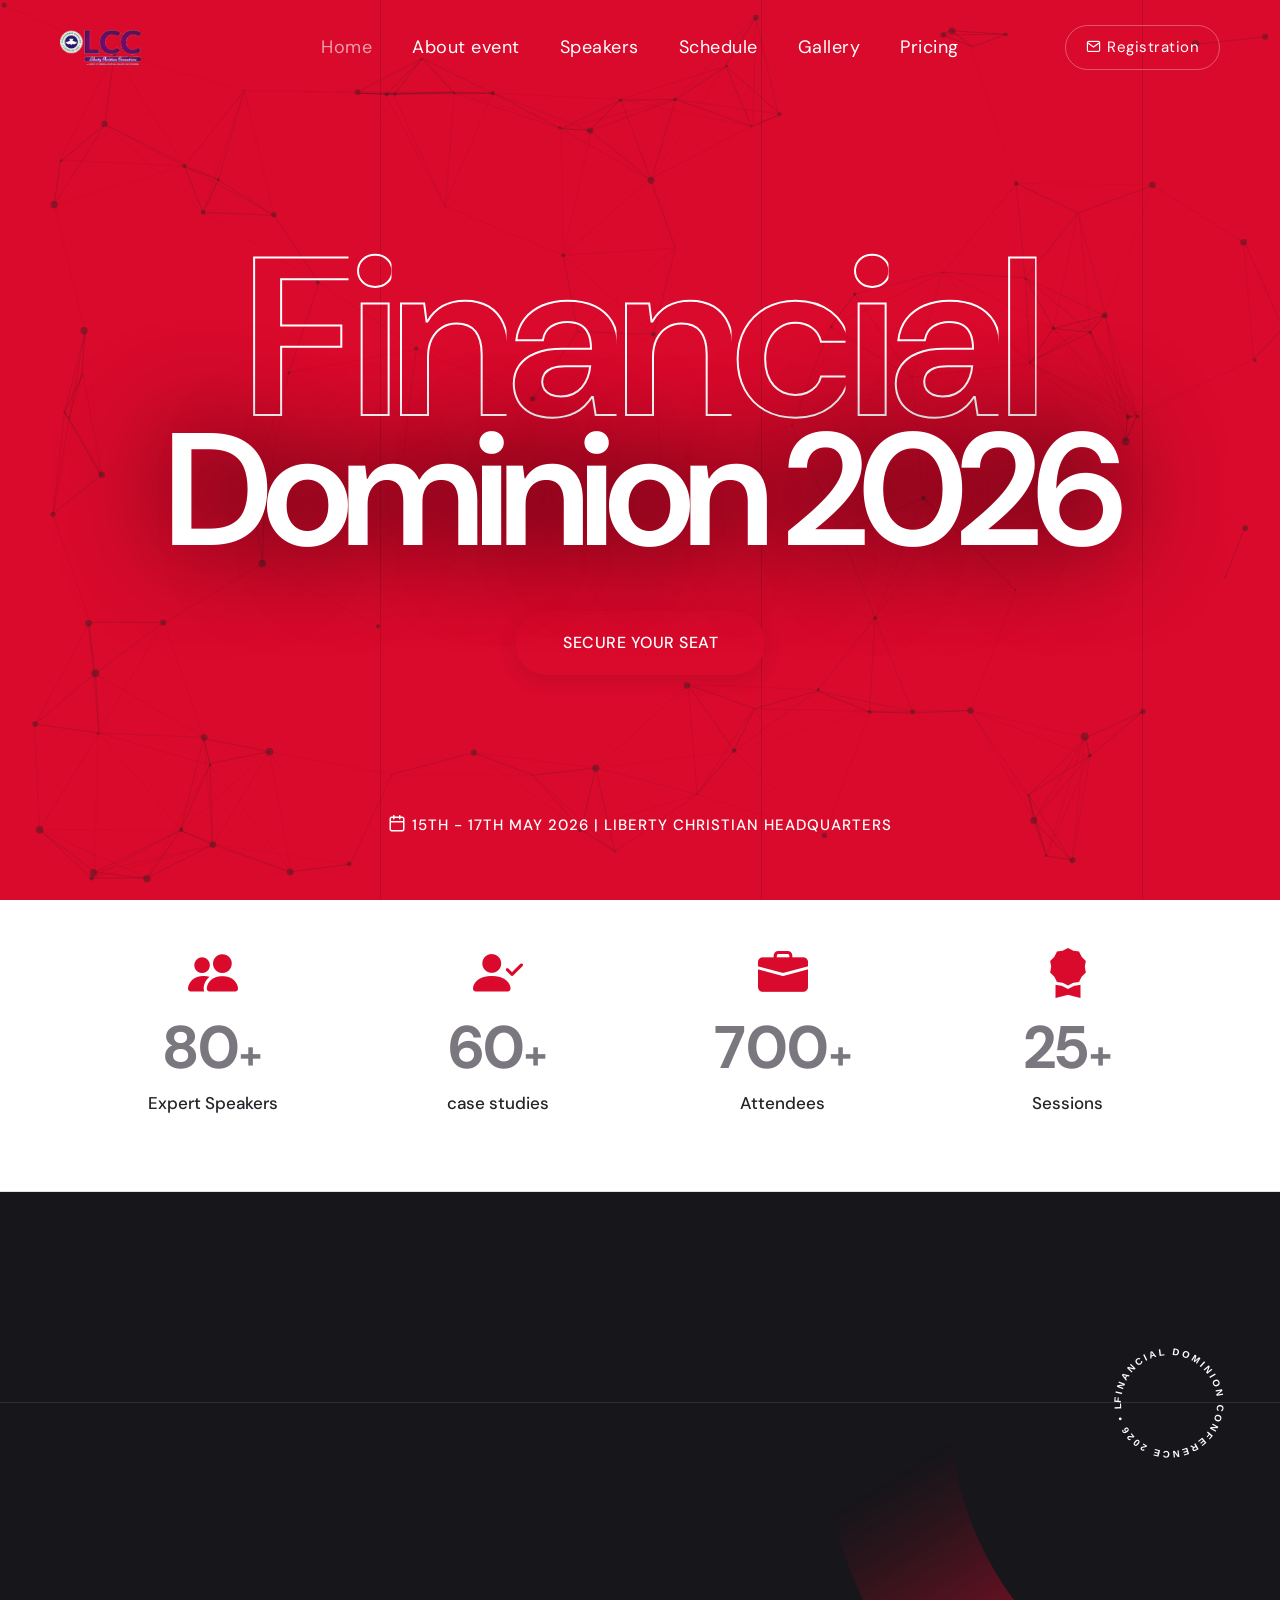
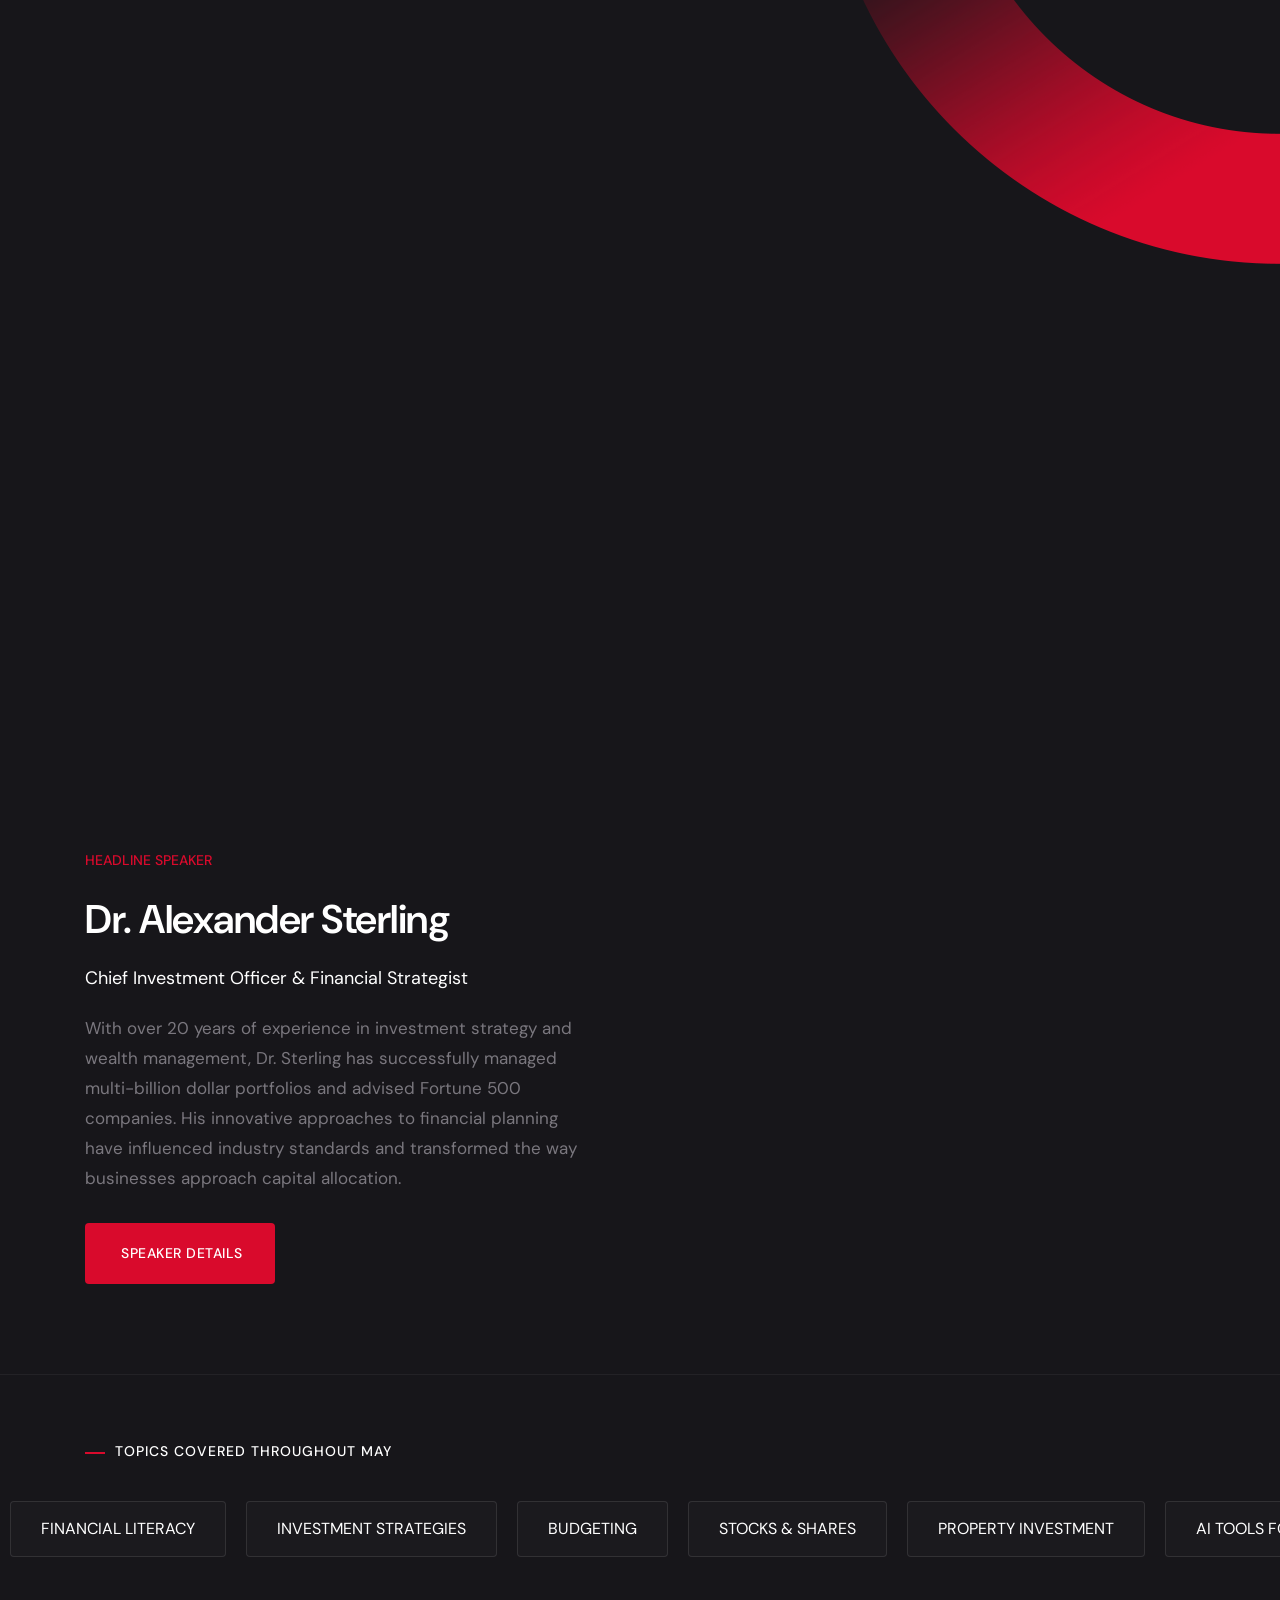
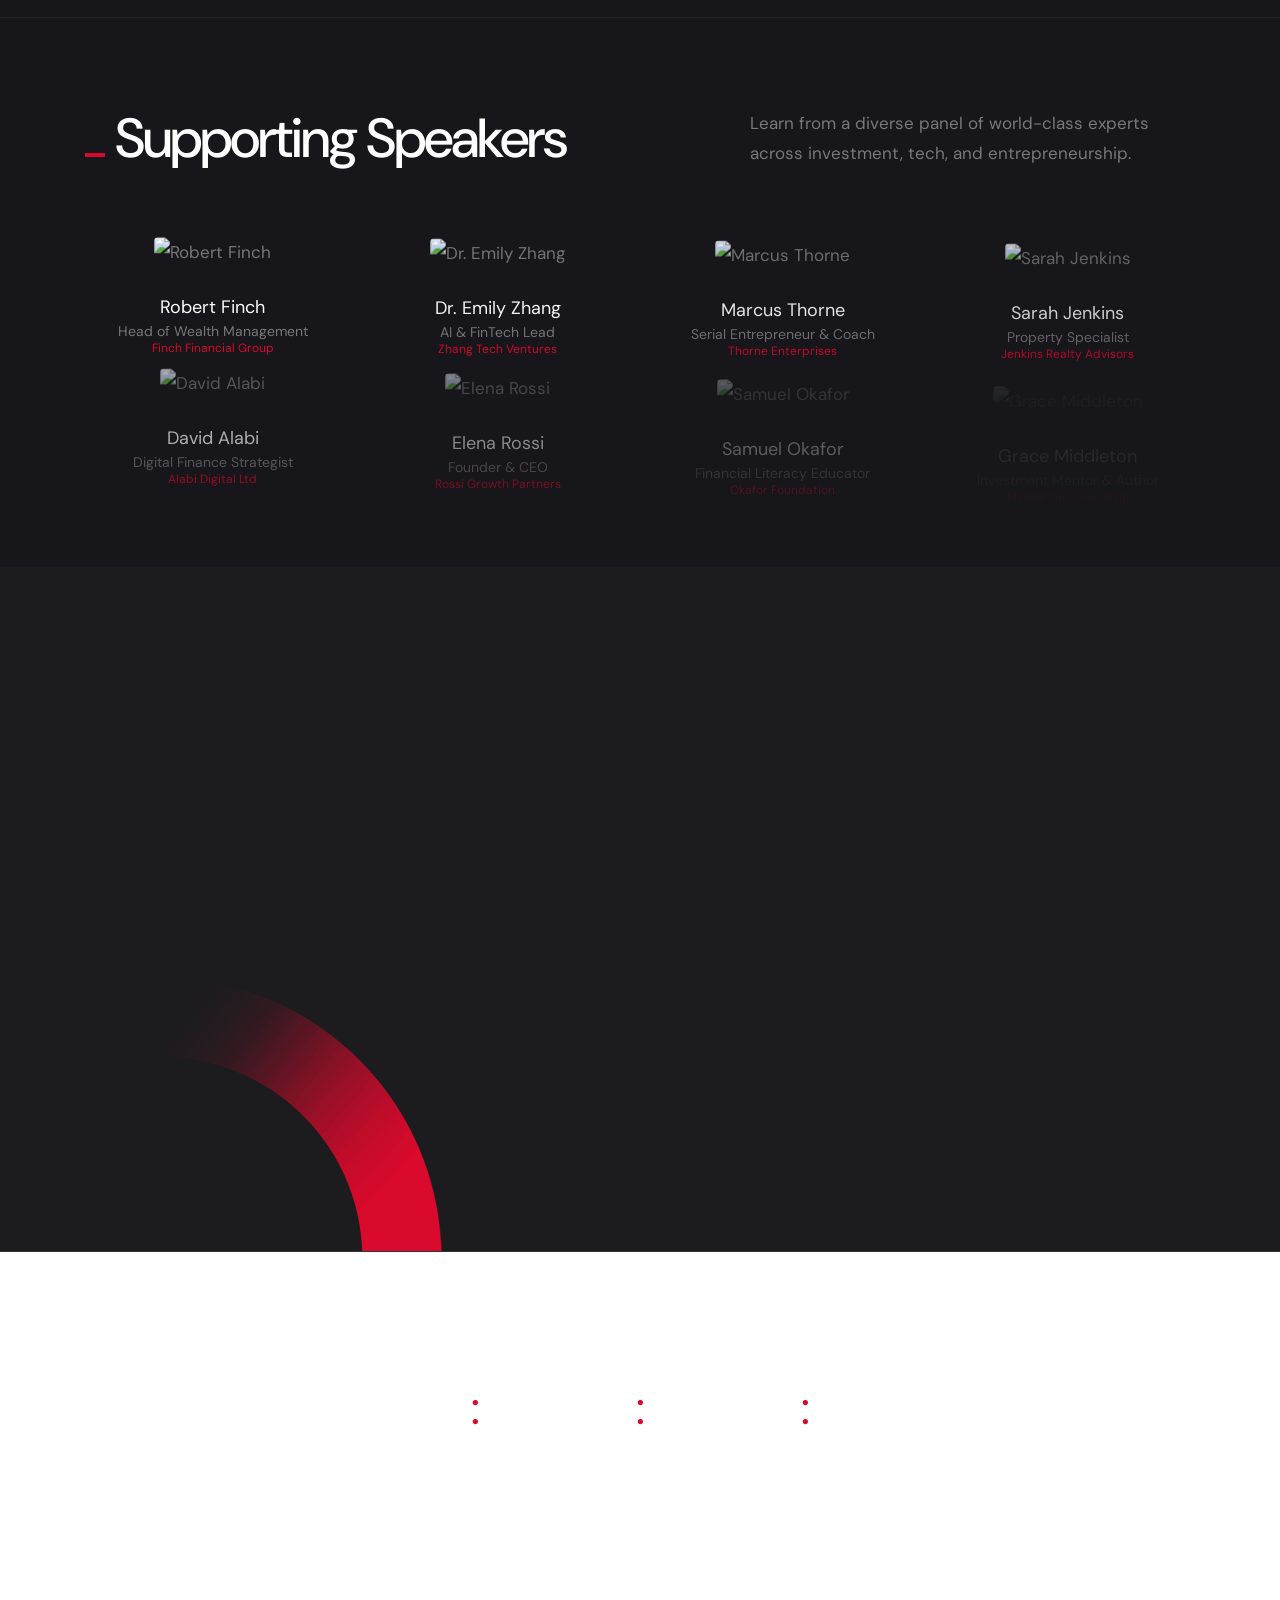
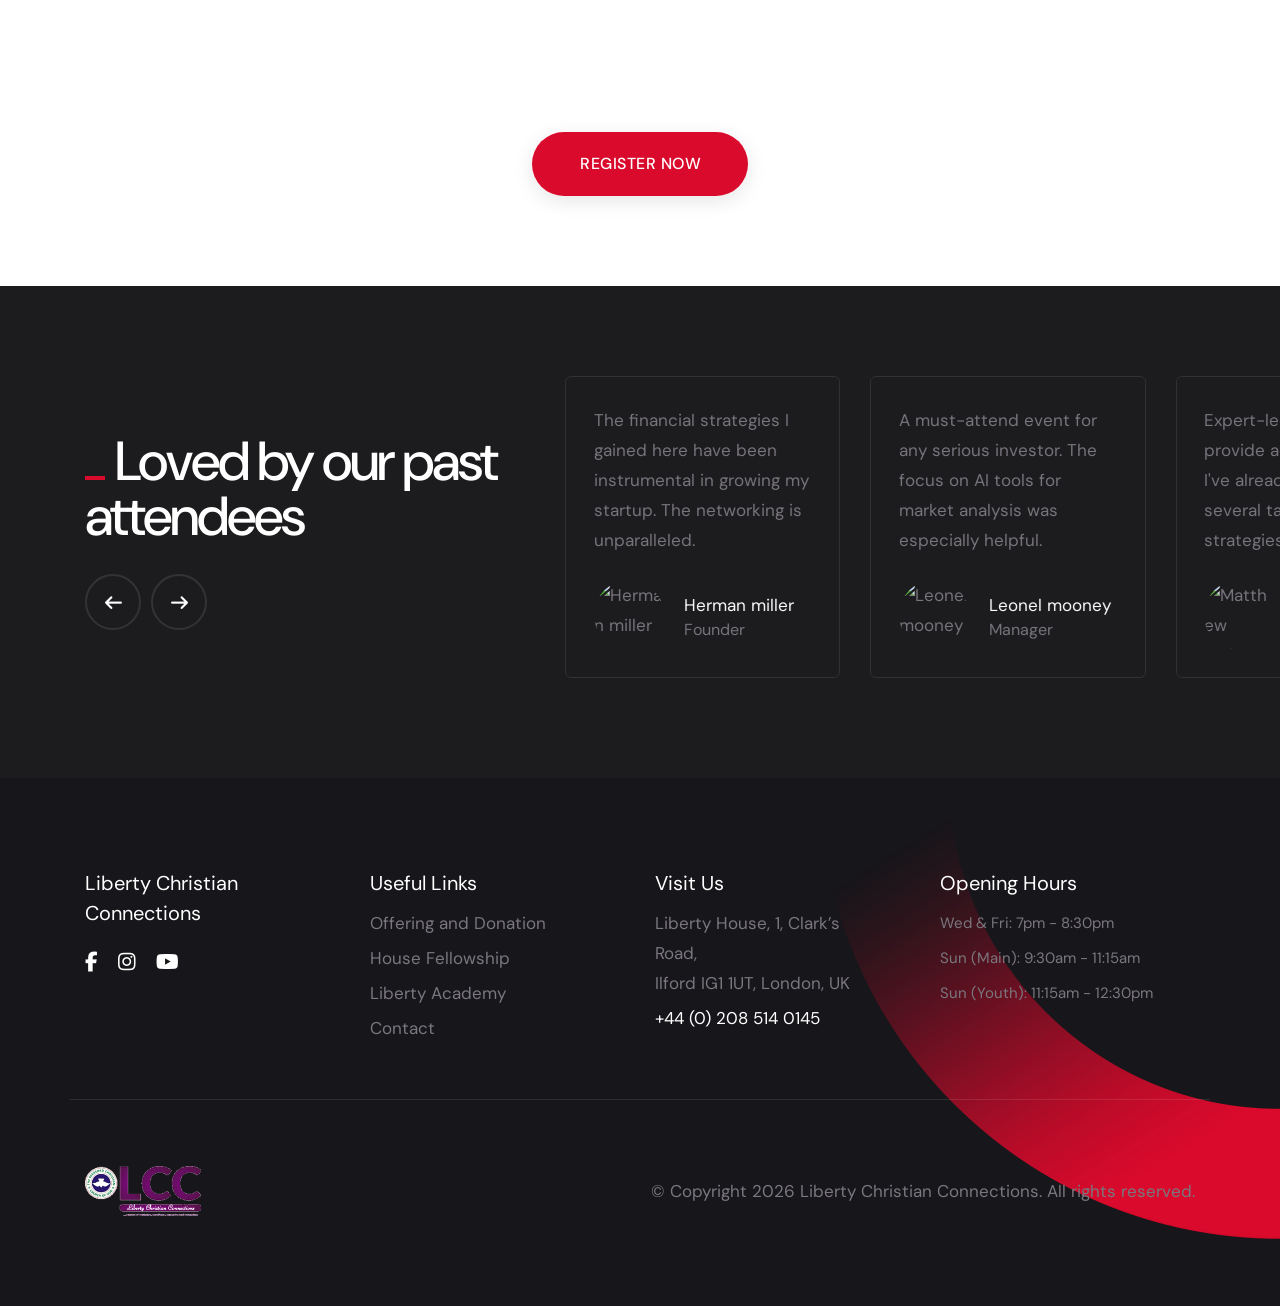
==== commit 4e0c0c9f: "updated content" ====
--- a/index.html
+++ b/index.html
@@ -23,6 +23,72 @@
     <link rel="stylesheet" href="css/style.css" />
     <link rel="stylesheet" href="css/responsive.css" />
     <link rel="stylesheet" href="demos/conference/conference.css" />
+    <style>
+        .marquee-wrapper {
+            padding: 60px 0;
+            background: #17161a;
+            border-top: 1px solid rgba(255, 255, 255, 0.05);
+            border-bottom: 1px solid rgba(255, 255, 255, 0.05);
+        }
+
+        .marquee-container {
+            overflow: hidden;
+            white-space: nowrap;
+            display: flex;
+        }
+
+        .marquee-scroll {
+            display: flex;
+            animation: marquee-scroll 45s linear infinite;
+            align-items: center;
+        }
+
+        .marquee-item {
+            display: flex;
+            align-items: center;
+            margin: 0 10px;
+        }
+
+        @keyframes marquee-scroll {
+            0% {
+                transform: translateX(0);
+            }
+
+            100% {
+                transform: translateX(-50%);
+            }
+        }
+
+        .pill-text {
+            border: 1px solid rgba(255, 255, 255, 0.1);
+            border-radius: 4px;
+            padding: 12px 30px;
+            color: #ffffff;
+            font-size: 16px;
+            font-weight: 400;
+            background: rgba(255, 255, 255, 0.02);
+            white-space: nowrap;
+            font-family: var(--alt-font);
+            transition: all 0.3s ease;
+        }
+
+        .marquee-item:hover .pill-text {
+            border-color: var(--base-color);
+            color: var(--base-color);
+            background: rgba(217, 10, 44, 0.05);
+        }
+
+        @media (max-width: 767px) {
+            .pill-text {
+                font-size: 14px;
+                padding: 10px 20px;
+            }
+
+            .marquee-wrapper {
+                padding: 40px 0;
+            }
+        }
+    </style>
 </head>
 
 <body data-mobile-nav-style="classic">
@@ -188,9 +254,9 @@
                             <i class="bi bi-person-check-fill icon-extra-large text-base-color"></i>
                         </div>
                         <div class="feature-box-content">
-                            <h3 class="alt-font fs-60 fw-700 text-dark-midnight-blue mb-10px">600<span
+                            <h3 class="alt-font fs-60 fw-700 text-dark-midnight-blue mb-10px">60<span
                                     class="fs-40">+</span></h3>
-                            <p class="text-dark fw-500">Registrations</p>
+                            <p class="text-dark fw-500">case studies</p>
                         </div>
                     </div>
                 </div>
@@ -203,7 +269,7 @@
                         <div class="feature-box-content">
                             <h3 class="alt-font fs-60 fw-700 text-dark-midnight-blue mb-10px">700<span
                                     class="fs-40">+</span></h3>
-                            <p class="text-dark fw-500">Opportunities</p>
+                            <p class="text-dark fw-500">Attendees</p>
                         </div>
                     </div>
                 </div>
@@ -216,7 +282,7 @@
                         <div class="feature-box-content">
                             <h3 class="alt-font fs-60 fw-700 text-dark-midnight-blue mb-10px">25<span
                                     class="fs-40">+</span></h3>
-                            <p class="text-dark fw-500">Interactive Sessions</p>
+                            <p class="text-dark fw-500">Sessions </p>
                         </div>
                     </div>
                 </div>
@@ -230,7 +296,7 @@
             <div class="row row-cols-auto row-cols-lg-3 row-cols-md-2 justify-content-center"
                 data-anime='{ "el": "childs", "translateX": [0, 0], "opacity": [0,1], "duration": 1200, "delay": 0, "staggervalue": 300, "easing": "easeOutQuad" }'>
                 <!-- start features box item -->
-                <div class="col md-mb-50px sm-mb-30px">
+                <div class="col md-mb-50px sm-mb-40px">
                     <div class="feature-box feature-box-left-icon-middle">
                         <div class="feature-box-icon ms-30px me-30px lg-ms-20px lg-me-20px">
                             <h1
@@ -239,13 +305,13 @@
                         </div>
                         <div
                             class="feature-box-content border-start border-color-transparent-white-light ps-30px pe-10px lg-ps-20px lg-pe-0px last-paragraph-no-margin">
-                            <span class="text-white fs-24 alt-font d-inline-block fw-300 text-nowrap">Speakers</span>
+                            <span class="text-white fs-24 alt-font d-inline-block fw-300 text-nowrap">Finance</span>
                         </div>
                     </div>
                 </div>
                 <!-- end features box item -->
                 <!-- start features box item -->
-                <div class="col md-mb-50px sm-mb-30px">
+                <div class="col md-mb-50px sm-mb-40px">
                     <div class="feature-box feature-box-left-icon-middle">
                         <div class="feature-box-icon ms-30px me-30px lg-ms-20px lg-me-20px">
                             <h1
@@ -254,7 +320,7 @@
                         </div>
                         <div
                             class="feature-box-content border-start border-color-transparent-white-light ps-30px pe-10px lg-ps-20px lg-pe-0px last-paragraph-no-margin">
-                            <span class="text-white fs-24 alt-font d-inline-block fw-300 text-nowrap">Strategies</span>
+                            <span class="text-white fs-24 alt-font d-inline-block fw-300 text-nowrap">Investments</span>
                         </div>
                     </div>
                 </div>
@@ -269,7 +335,7 @@
                         </div>
                         <div
                             class="feature-box-content border-start border-color-transparent-white-light ps-30px pe-10px lg-ps-20px lg-pe-0px last-paragraph-no-margin">
-                            <span class="text-white fs-24 alt-font d-inline-block fw-300 text-nowrap">Stewardship</span>
+                            <span class="text-white fs-24 alt-font d-inline-block fw-300 text-nowrap">Profit</span>
                         </div>
                     </div>
                 </div>
@@ -279,7 +345,8 @@
     </section>
     <!-- end section -->
     <!-- start section -->
-    <section class="bg-dark-midnight-blue background-position-right-top background-no-repeat md-background-image-none"
+    <section
+        class="bg-dark-midnight-blue background-position-right-top background-no-repeat md-background-image-none xs-pt-50px"
         style="background-image: url('images/demo-conference-about-bg.png')">
         <div class="container-fluid d-none d-md-block">
             <div class="row">
@@ -302,18 +369,15 @@
         </div>
         <div class="container">
             <div class="row align-items-center justify-content-center">
-                <div class="col-lg-6 col-md-10 md-mb-30px md-pt-25px">
-                    <figure class="position-relative mb-50px sm-ps-50px">
+                <div class="col-lg-5 col-md-10 md-mb-30px">
+                    <figure class="position-relative mb-0">
                         <div class="overflow-hidden border-radius-4px position-relative">
-                            <div class="w-100"
-                                data-anime='{ "effect": "slide", "direction": "bt", "color": "#17161a", "duration": 1000, "delay": 0 }'>
-                                <img src="https://images.unsplash.com/photo-1507679799987-c712811a4325?auto=format&fit=crop&q=80&w=1200"
-                                    alt="Conference Environment" class="w-100 border-radius-5px liquid-parallax"
-                                    data-parallax-liquid="true" data-parallax-position="top" data-parallax-scale="1.2">
+                            <div class="w-100 h-300px sm-h-250px">
+                                <!-- Background empty to match screenshot's clean look -->
                             </div>
                         </div>
                         <figcaption
-                            class="position-absolute z-index-1 bottom-minus-50px lg-bottom-minus-30px sm-bottom-minus-50px left-minus-50px lg-left-minus-30px sm-left-minus-0px w-50 md-w-220px text-center last-paragraph-no-margin"
+                            class="position-absolute z-index-1 bottom-0px left-0px w-100 md-w-220px text-center last-paragraph-no-margin"
                             data-anime='{ "translateY": [0, 0], "opacity": [0,1], "duration": 1000, "delay": 500, "staggervalue": 300, "easing": "easeOutQuad" }'>
                             <div class="atropos" data-atropos>
                                 <div class="atropos-scale">
@@ -323,8 +387,8 @@
                                             <span
                                                 class="fs-130 lg-fs-110 d-inline-block ls-minus-5px fw-600 text-shadow-double-large text-outline text-outline-width-2px alt-font">80</span>
                                             <span
-                                                class="alt-font text-uppercase fw-500 ls-2px fs-17 lh-24 d-inline-block">Expert
-                                                speakers</span>
+                                                class="alt-font text-uppercase fw-700 ls-2px fs-17 lh-24 d-inline-block">EXPERT
+                                                Finance</span>
                                         </div>
                                     </div>
                                 </div>
@@ -332,20 +396,20 @@
                         </figcaption>
                     </figure>
                 </div>
-                <div class="col-xl-4 offset-lg-1 col-md-10 col-lg-5"
+                <div class="col-xl-5 col-lg-6"
                     data-anime='{ "el": "childs", "translateY": [50, 0], "opacity": [0,1], "duration": 600, "delay": 0, "staggervalue": 300, "easing": "easeOutQuad" }'>
                     <h2 class="alt-font text-white fw-500 ls-minus-2px mb-40px sm-mb-30px">
                         <span class="w-20px h-4px d-inline-block bg-base-color me-10px"></span>What to Expect
                     </h2>
                     <!-- start features box item -->
                     <div
-                        class="icon-with-text-style-01 mb-30px pb-30px border-bottom border-color-transparent-white-light">
+                        class="icon-with-text-style-01 mb-20px pb-20px border-bottom border-color-transparent-white-light">
                         <div class="feature-box feature-box-left-icon-middle last-paragraph-no-margin">
                             <div class="feature-box-icon me-15px lh-0px">
                                 <i class="bi bi-calendar-event icon-very-medium text-white"></i>
                             </div>
                             <div class="feature-box-content">
-                                <span class="d-inline-block alt-font text-white fs-20">Full Day Education</span>
+                                <span class="d-inline-block alt-font text-white fs-22">Full Day Education</span>
                             </div>
                             <div class="mt-10px w-100">Immersive learning experiences from industry leaders and
                                 financial experts.</div>
@@ -353,13 +417,13 @@
                     </div>
                     <!-- end features box item -->
                     <!-- start features box item -->
-                    <div class="icon-with-text-style-01 mb-40px md-mb-30px">
+                    <div class="icon-with-text-style-01 mb-30px">
                         <div class="feature-box feature-box-left-icon-middle last-paragraph-no-margin">
                             <div class="feature-box-icon me-15px lh-0px">
                                 <i class="bi bi-lightning-fill icon-very-medium text-white"></i>
                             </div>
                             <div class="feature-box-content">
-                                <span class="d-inline-block alt-font text-white fs-20">Networking & Partnerships</span>
+                                <span class="d-inline-block alt-font text-white fs-22">Networking & Partnerships</span>
                             </div>
                             <div class="mt-10px w-100">Connect with 600+ investors, entrepreneurs, and business leaders
                                 worldwide.</div>
@@ -369,7 +433,7 @@
                     <a href="demo-conference-about-event.html"
                         class="btn btn-large btn-dark-gray btn-hover-animation btn-round-edge btn-box-shadow align-self-center">
                         <span>
-                            <span class="btn-text">Learn more</span>
+                            <span class="btn-text text-uppercase">Learn more</span>
                             <span class="btn-icon"><i class="fa-solid fa-arrow-right"></i></span>
                         </span>
                     </a>
@@ -438,6 +502,45 @@
                             <span class="btn-icon"><i class="fa-solid fa-arrow-right"></i></span>
                         </span>
                     </a>
+                </div>
+            </div>
+        </div>
+    </section>
+    <!-- end section -->
+    <!-- start section -->
+    <section class="p-0 overflow-hidden">
+        <div class="marquee-wrapper">
+            <div class="container mb-35px sm-mb-25px">
+                <div class="row">
+                    <div class="col-12 text-center text-md-start">
+                        <span class="text-white text-uppercase alt-font fw-500 fs-14 ls-1px"><span
+                                class="w-20px h-2px d-inline-block bg-base-color me-10px align-middle"></span>Topics
+                            Covered Throughout May</span>
+                    </div>
+                </div>
+            </div>
+            <div class="marquee-container">
+                <div class="marquee-scroll">
+                    <!-- Original items -->
+                    <div class="marquee-item"><span class="pill-text text-uppercase">Financial Literacy</span></div>
+                    <div class="marquee-item"><span class="pill-text text-uppercase">Investment Strategies</span></div>
+                    <div class="marquee-item"><span class="pill-text text-uppercase">Budgeting</span></div>
+                    <div class="marquee-item"><span class="pill-text text-uppercase">Stocks & Shares</span></div>
+                    <div class="marquee-item"><span class="pill-text text-uppercase">Property Investment</span></div>
+                    <div class="marquee-item"><span class="pill-text text-uppercase">AI Tools for Finance</span></div>
+                    <div class="marquee-item"><span class="pill-text text-uppercase">Entrepreneurship</span></div>
+                    <div class="marquee-item"><span class="pill-text text-uppercase">Lectures & Presentations</span>
+                    </div>
+                    <!-- Duplicate items for seamless loop -->
+                    <div class="marquee-item"><span class="pill-text text-uppercase">Financial Literacy</span></div>
+                    <div class="marquee-item"><span class="pill-text text-uppercase">Investment Strategies</span></div>
+                    <div class="marquee-item"><span class="pill-text text-uppercase">Budgeting</span></div>
+                    <div class="marquee-item"><span class="pill-text text-uppercase">Stocks & Shares</span></div>
+                    <div class="marquee-item"><span class="pill-text text-uppercase">Property Investment</span></div>
+                    <div class="marquee-item"><span class="pill-text text-uppercase">AI Tools for Finance</span></div>
+                    <div class="marquee-item"><span class="pill-text text-uppercase">Entrepreneurship</span></div>
+                    <div class="marquee-item"><span class="pill-text text-uppercase">Lectures & Presentations</span>
+                    </div>
                 </div>
             </div>
         </div>
@@ -726,160 +829,9 @@
         </div>
     </section>
     <!-- end section -->
-    <!-- start section -->
-    <section
-        class="bg-dark-midnight-blue background-position-right-bottom background-no-repeat sm-background-image-none"
-        style="background-image: url('images/demo-conference-about-bg.png')">
-        <div class="container">
-            <div class="row align-items-center mb-8">
-                <div class="col-xl-4 col-lg-5 text-center text-lg-start md-mb-30px"
-                    data-anime='{ "translateX": [-30, 0], "opacity": [0,1], "duration": 600, "delay": 0, "staggervalue": 300, "easing": "easeOutQuad" }'>
-                    <h2 class="alt-font fw-500 text-white ls-minus-2px"><span
-                            class="w-20px h-4px d-inline-block bg-base-color me-10px"></span>Conference packages</h2>
-                    <p class="mb-35px md-w-80 sm-w-100 md-mx-auto">Invest in your financial future. Select a
-                        registration pass that aligns with your goals for wealth creation and professional growth.</p>
-                    <a href="demo-conference-pricing.html"
-                        class="btn btn-large btn-dark-gray btn-hover-animation btn-round-edge btn-box-shadow align-self-center">
-                        <span>
-                            <span class="btn-text">View all plans</span>
-                            <span class="btn-icon"><i class="fa-solid fa-arrow-right"></i></span>
-                        </span>
-                    </a>
-                </div>
-                <div class="col-lg-7 offset-xl-1">
-                    <div
-                        class="row row-cols-1 row-cols-md-2 align-items-center justify-content-center mt-35px sm-mt-20px g-0">
-                        <!-- start pricing item -->
-                        <div class="col px-md-0 pricing-table-style-02 position-relative transition-inner-all sm-mb-30px"
-                            data-anime='{ "translateX": [50, 0], "opacity": [0,1], "duration": 600, "delay": 500, "staggervalue": 200, "easing": "easeOutQuad" }'>
-                            <div
-                                class="pricing-table border border-color-transparent-white-light text-center border-radius-6px pt-17 pb-17 ps-15 pe-15 lg-ps-13 lg-pe-13 box-shadow-large">
-                                <div class="pricing-header">
-                                    <i
-                                        class="line-icon-Financial align-middle text-center text-base-color icon-extra-large mb-20px"></i>
-                                    <div class="alt-font text-uppercase fs-16 fw-500">Standard Pass</div>
-                                    <h3 class="text-white mb-0 fw-500">£199</h3>
-                                </div>
-                                <div class="pricing-body pt-20px pb-30px">
-                                    <ul class="list-style-01 ps-0 mb-0 opacity-7">
-                                        <li class="border-color-transparent-white-light pt-10px pb-10px"><span
-                                                class="text-white">Full Access</span> to all 3 Days</li>
-                                        <li class="border-color-transparent-white-light pt-10px pb-10px"><span
-                                                class="text-white">Digital</span> Resource Pack</li>
-                                        <li class="border-color-transparent-white-light pt-10px pb-10px"><span
-                                                class="text-white">Coffee</span> & Refreshments</li>
-                                        <li class="pt-10px pb-10px"><span class="text-white">Attendance</span>
-                                            Certificate
-                                        </li>
-                                    </ul>
-                                </div>
-                                <div class="pricing-footer">
-                                    <a href="demo-conference-registration.html"
-                                        class="btn btn-small btn-dark-gray btn-hover-animation btn-round-edge btn-box-shadow align-self-center">
-                                        <span>
-                                            <span class="btn-text">Book now</span>
-                                            <span class="btn-icon"><i class="fa-solid fa-arrow-right"></i></span>
-                                        </span>
-                                    </a>
-                                </div>
-                            </div>
-                        </div>
-                        <!-- end pricing item -->
-                        <!-- start pricing item -->
-                        <div class="col px-md-0 pricing-table-style-02 position-relative transition-inner-all"
-                            data-anime='{ "el": "childs", "translateX": [30, 0], "opacity": [0,1], "duration": 600, "delay": 100, "staggervalue": 200, "easing": "easeOutQuad" }'>
-                            <div
-                                class="pricing-table popular-item border border-color-transparent-white-light bg-dark-midnight-blue text-center border-radius-6px pt-25 pb-25 ps-15 pe-15 lg-ps-13 lg-pe-13 box-shadow-large">
-                                <div class="pricing-header">
-                                    <div
-                                        class="popular-label alt-font fw-500 fs-14 text-white bg-base-color text-uppercase border-radius-2px">
-                                        Most Popular</div>
-                                    <i
-                                        class="line-icon-Crown-2 align-middle text-center text-base-color icon-extra-large mb-20px"></i>
-                                    <div class="alt-font text-uppercase fs-16 fw-500">VIP Partnership</div>
-                                    <h3 class="text-white mb-0 fw-500">£399</h3>
-                                </div>
-                                <div class="pricing-body pt-20px pb-30px">
-                                    <ul class="list-style-01 ps-0 mb-0 opacity-7">
-                                        <li class="border-color-transparent-white-light pt-10px pb-10px"><span
-                                                class="text-white">VIP</span> Reserved Seating</li>
-                                        <li class="border-color-transparent-white-light pt-10px pb-10px"><span
-                                                class="text-white">Networking</span> Lunch with Speakers</li>
-                                        <li class="border-color-transparent-white-light pt-10px pb-10px"><span
-                                                class="text-white">Business</span> Strategy Session</li>
-                                        <li class="pt-10px pb-10px"><span class="text-white">Lifetime</span> Workshop
-                                            Access
-                                        </li>
-                                    </ul>
-                                </div>
-                                <div class="pricing-footer">
-                                    <a href="demo-conference-registration.html"
-                                        class="btn btn-small btn-base-color btn-hover-animation btn-round-edge btn-box-shadow align-self-center">
-                                        <span>
-                                            <span class="btn-text">Choose package</span>
-                                            <span class="btn-icon"><i class="fa-solid fa-arrow-right"></i></span>
-                                        </span>
-                                    </a>
-                                </div>
-                            </div>
-                        </div>
-                        <!-- end pricing item -->
-                    </div>
-                </div>
-            </div>
-        </div>
-        <div class="container">
-            <div class="row position-relative clients-style-08">
-                <div class="col swiper text-center feather-shadow"
-                    data-slider-options='{ "slidesPerView": 2, "spaceBetween":0, "speed": 4000, "loop": true, "pagination": { "el": ".slider-four-slide-pagination-2", "clickable": false }, "allowTouchMove": false, "autoplay": { "delay":0, "disableOnInteraction": false }, "navigation": { "nextEl": ".slider-four-slide-next-2", "prevEl": ".slider-four-slide-prev-2" }, "keyboard": { "enabled": true, "onlyInViewport": true }, "breakpoints": { "1200": { "slidesPerView": 4 }, "992": { "slidesPerView": 3 }, "768": { "slidesPerView": 2 } }, "effect": "slide" }'>
-                    <div class="swiper-wrapper marquee-slide">
-                        <!-- start client item -->
-                        <div class="swiper-slide">
-                            <a href="#"><img src="images/logo-walmart-white.svg" class="h-40px xs-h-30px" alt=""></a>
-                        </div>
-                        <!-- end client item -->
-                        <!-- start client item -->
-                        <div class="swiper-slide">
-                            <a href="#"><img src="images/logo-monday-white.svg" class="h-40px xs-h-30px" alt=""></a>
-                        </div>
-                        <!-- end client item -->
-                        <!-- start client item -->
-                        <div class="swiper-slide">
-                            <a href="#"><img src="images/logo-envato-white.svg" class="h-40px xs-h-30px" alt=""></a>
-                        </div>
-                        <!-- end client item -->
-                        <!-- start client item -->
-                        <div class="swiper-slide">
-                            <a href="#"><img src="images/logo-awwwards-white.svg" class="h-40px xs-h-30px" alt=""></a>
-                        </div>
-                        <!-- end client item -->
-                        <!-- start client item -->
-                        <div class="swiper-slide">
-                            <a href="#"><img src="images/logo-woocommerce-white.svg" class="h-40px xs-h-30px"
-                                    alt=""></a>
-                        </div>
-                        <!-- end client item -->
-                        <!-- start client item -->
-                        <div class="swiper-slide">
-                            <a href="#"><img src="images/logo-pingdom-white.svg" class="h-40px xs-h-30px" alt=""></a>
-                        </div>
-                        <!-- end client item -->
-                        <!-- start client item -->
-                        <div class="swiper-slide">
-                            <a href="#"><img src="images/logo-monday-white.svg" class="h-40px xs-h-30px" alt=""></a>
-                        </div>
-                        <!-- end client item -->
-                        <!-- start client item -->
-                        <div class="swiper-slide">
-                            <a href="#"><img src="images/logo-envato-white.svg" class="h-40px xs-h-30px" alt=""></a>
-                        </div>
-                        <!-- end client item -->
-                    </div>
-                </div>
-            </div>
-        </div>
-    </section>
+
     <!-- end section -->
+
     <!-- start section -->
     <section class="position-relative overflow-hidden" data-parallax-background-ratio="0.5"
         style="background-image: linear-gradient(rgba(0,0,0,0.5), rgba(0,0,0,0.5)), url('https://images.unsplash.com/photo-1486406146926-c627a92ad1ab?auto=format&fit=crop&q=80&w=2000')"
@@ -1060,7 +1012,7 @@
                 <div class="col-lg-3 col-sm-6 md-mb-35px">
                     <span class="alt-font d-block text-white mb-20px fs-20">Liberty Christian Connections</span>
                     <div class="elements-social social-icon-style-02">
-                        <ul class="medium-icon light ps-0">
+                        <ul class="medium-icon light ps-0 justify-content-center justify-content-sm-start">
                             <li><a class="facebook" href="https://www.facebook.com/" target="_blank"><i
                                         class="fa-brands fa-facebook-f"></i></a></li>
                             <li><a class="instagram" href="https://www.instagram.com/" target="_blank"><i
@@ -1074,7 +1026,7 @@
                 <!-- start footer column -->
                 <div class="col-lg-3 col-sm-6 md-mb-35px">
                     <span class="alt-font d-block text-white mb-10px fs-20">Useful Links</span>
-                    <ul class="list-style-02 ps-0 mb-0">
+                    <ul class="list-style-02 ps-0 mb-0 ">
                         <li><a href="#">Offering and Donation</a></li>
                         <li><a href="#">House Fellowship</a></li>
                         <li><a href="#">Liberty Academy</a></li>
@@ -1083,9 +1035,9 @@
                 </div>
                 <!-- end footer column -->
                 <!-- start footer column -->
-                <div class="col-lg-3 col-sm-6 xs-mb-35px">
+                <div class="col-lg-3 col-sm-6 xs-mb-30px">
                     <span class="alt-font d-block text-white mb-10px fs-20">Visit Us</span>
-                    <p class="w-85 lg-w-100 md-w-70 sm-w-90 xs-w-100 mb-5px text-light-opacity">
+                    <p class="w-85 lg-w-100 md-w-70 sm-w-90 xs-w-100 mx-auto mx-sm-0 mb-5px text-light-opacity">
                         Liberty House, 1, Clark’s Road,<br>
                         Ilford IG1 1UT, London, UK
                     </p>
@@ -1103,7 +1055,8 @@
                 </div>
                 <!-- end footer column -->
             </div>
-            <div class="row align-items-center pt-6 md-pt-50px border-top border-color-transparent-white-light mt-5">
+            <div
+                class="row align-items-center pt-6 md-pt-50px xs-pt-30px border-top border-color-transparent-white-light mt-5 xs-mt-30px">
                 <div class="col-lg-4 text-center text-lg-start">
                     <a href="index.html" class="footer-logo d-inline-block"><img src="images/lccLogo.png"
                             data-at2x="images/lccLogo.png" alt="Liberty Christian Connections"
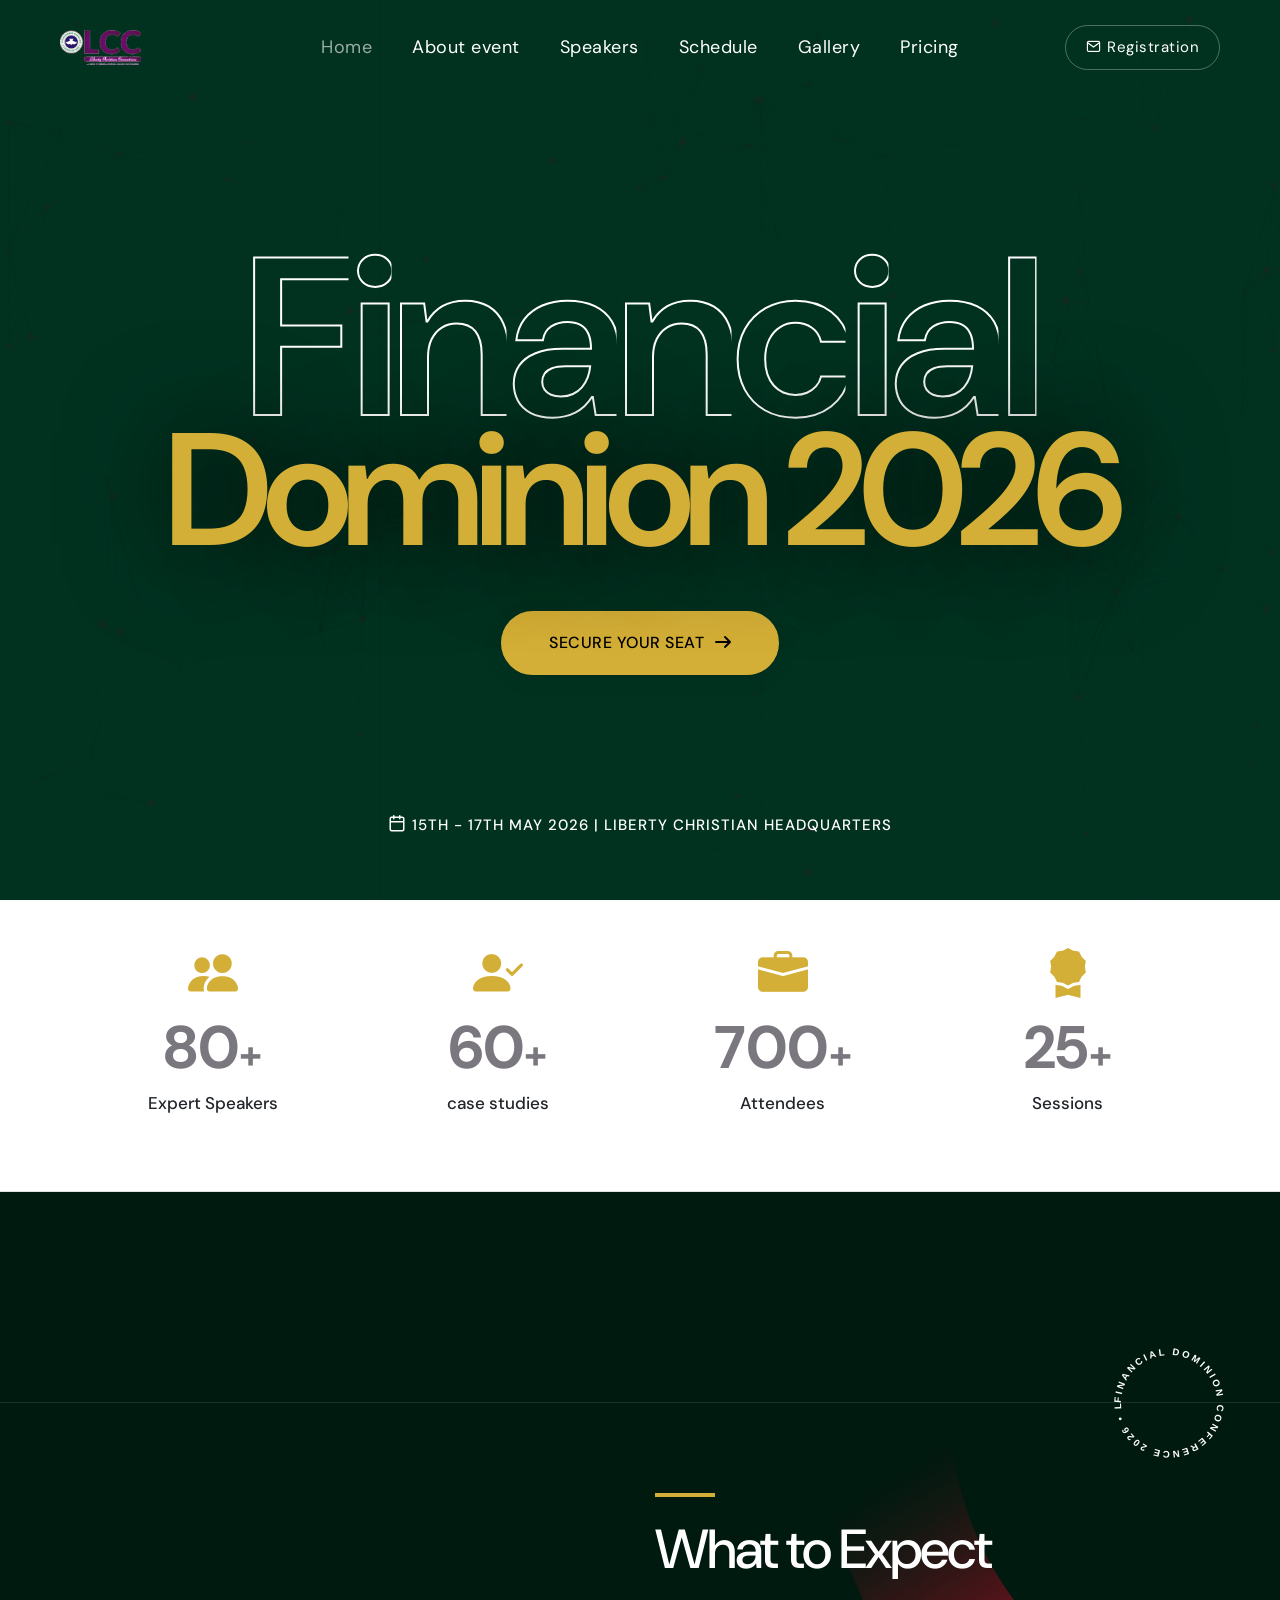
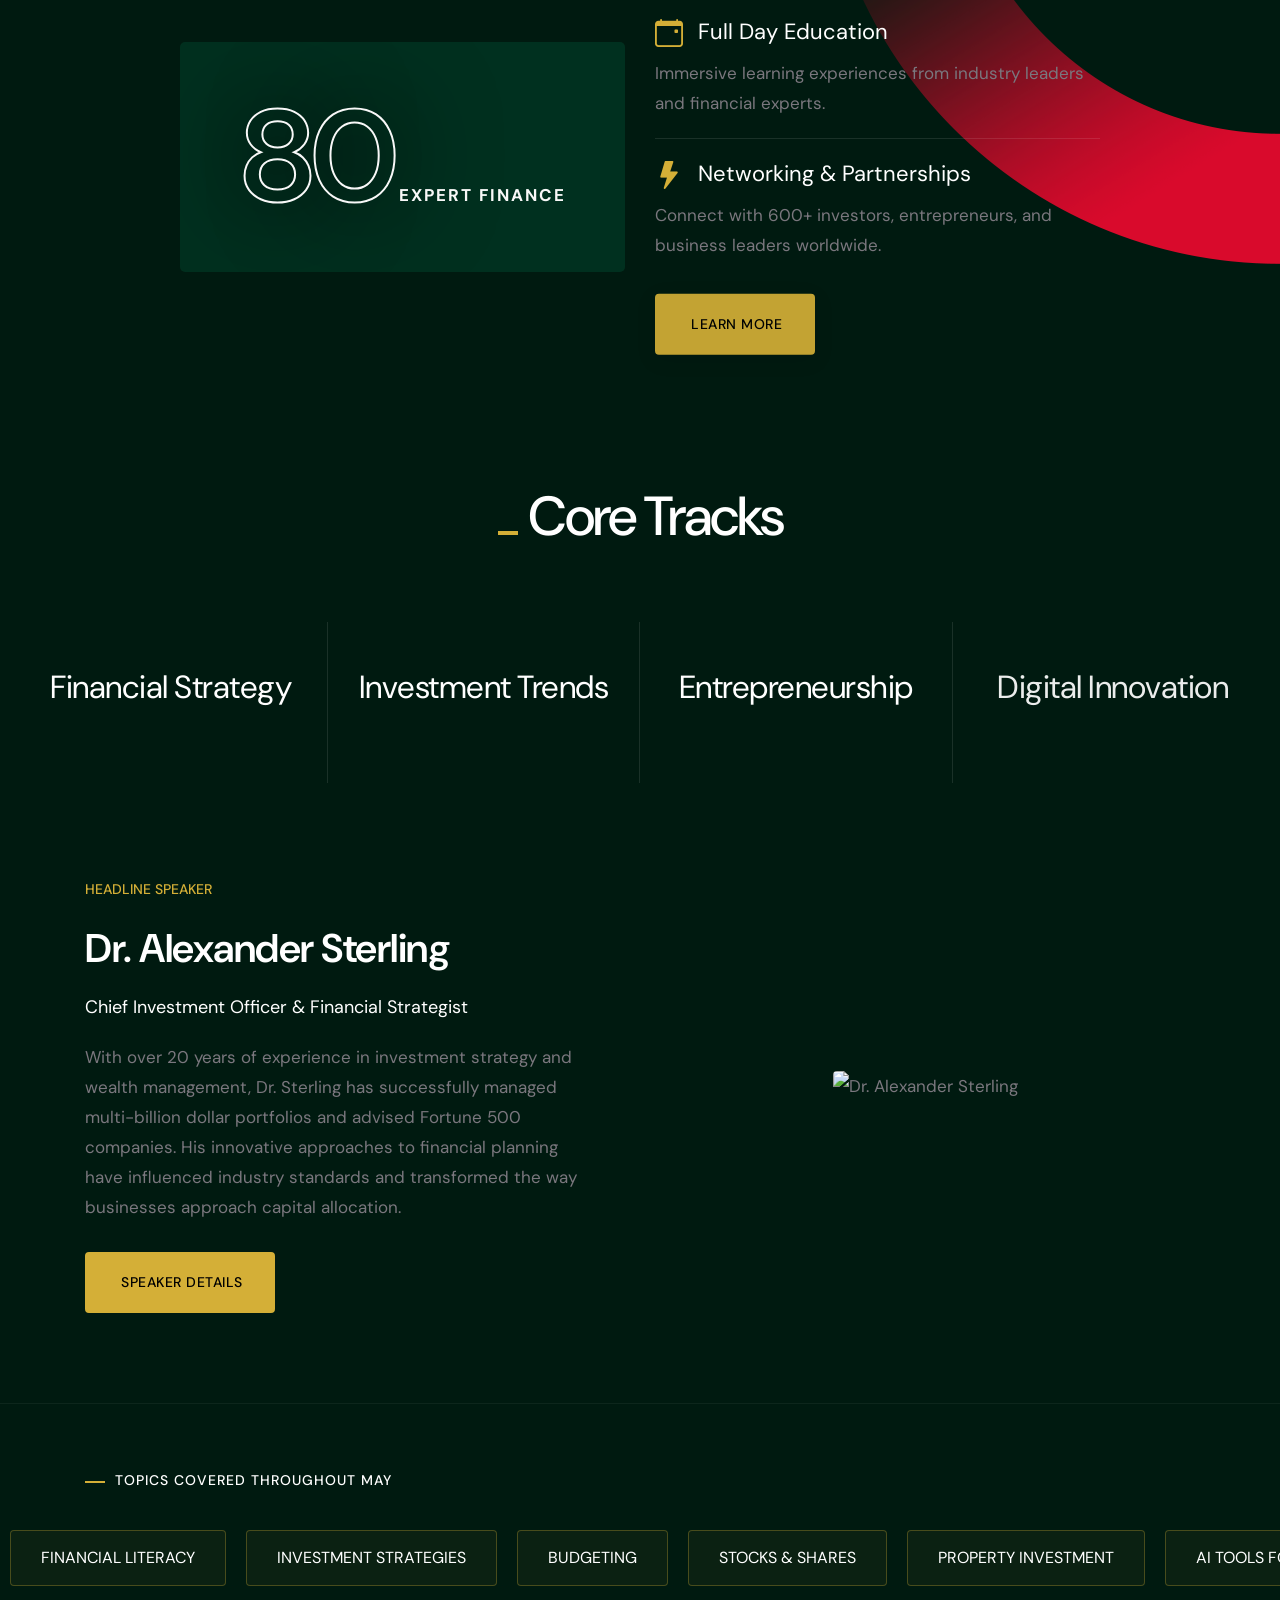
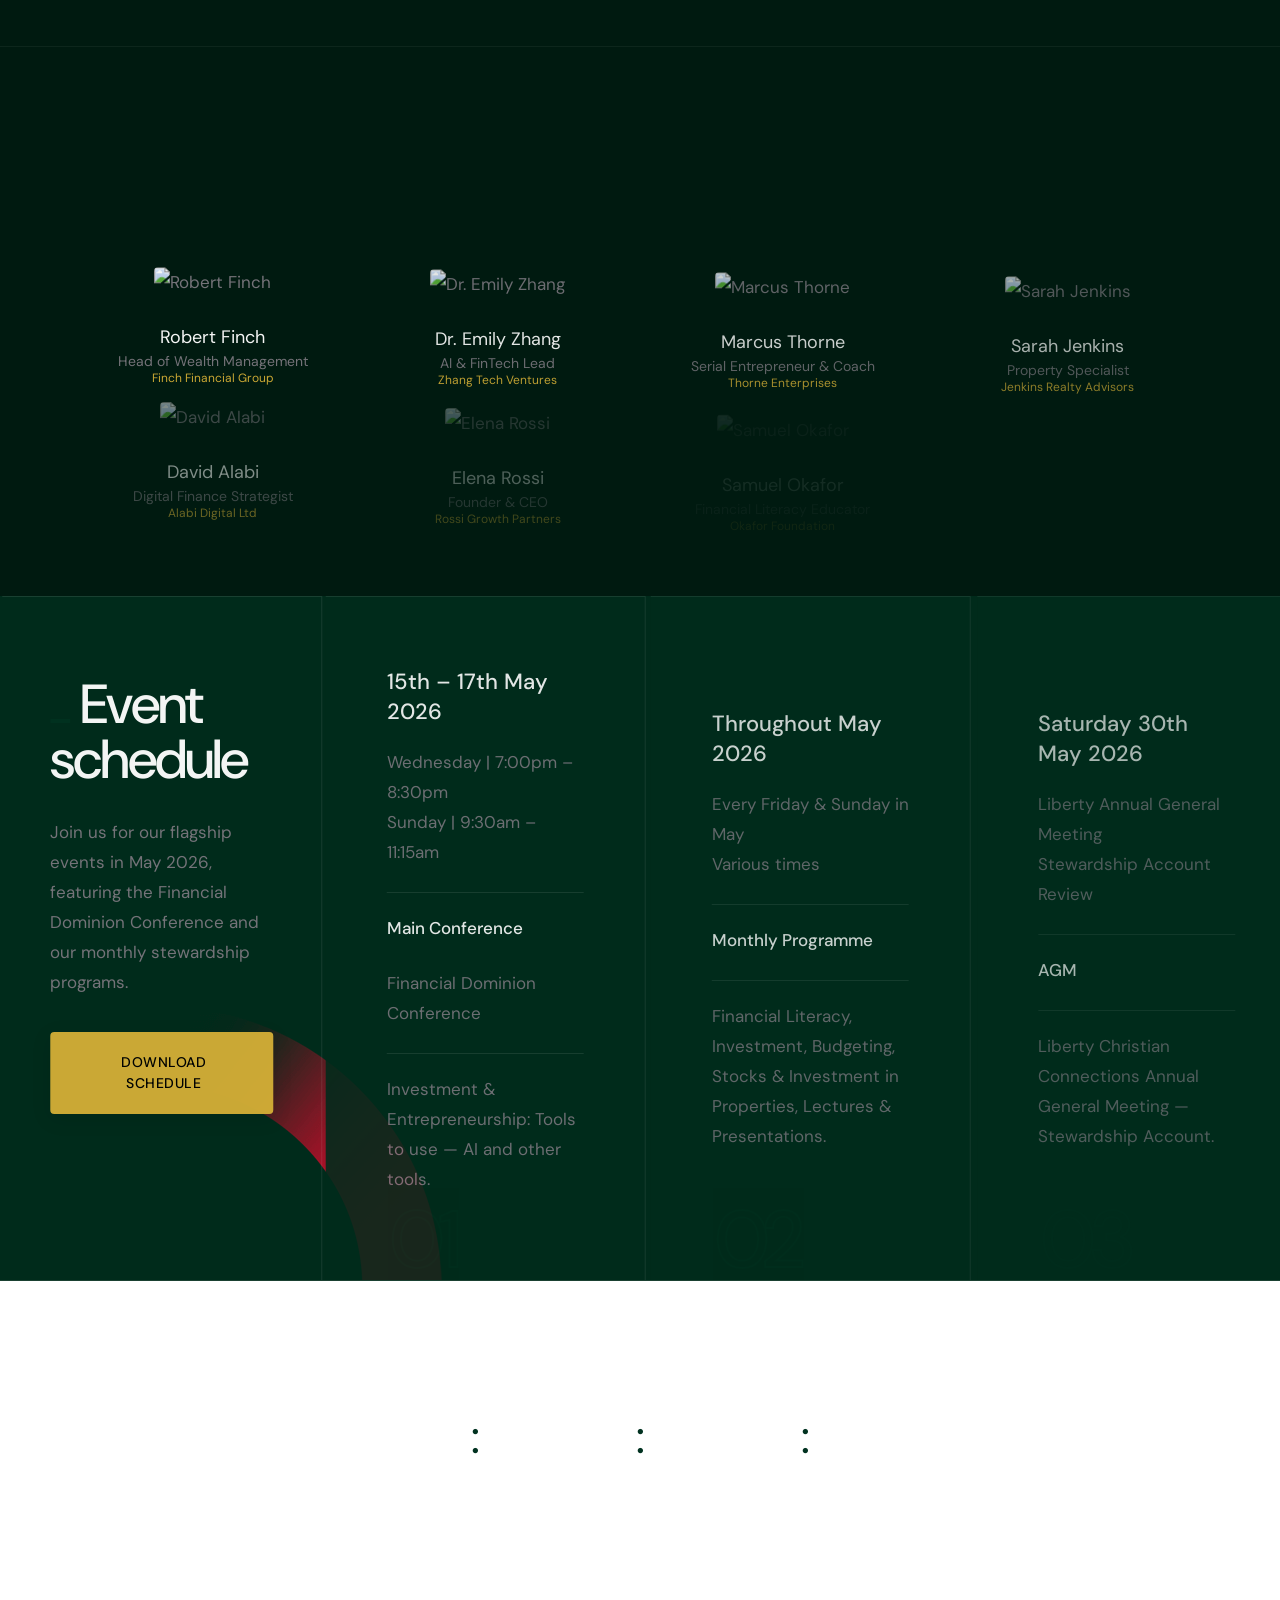
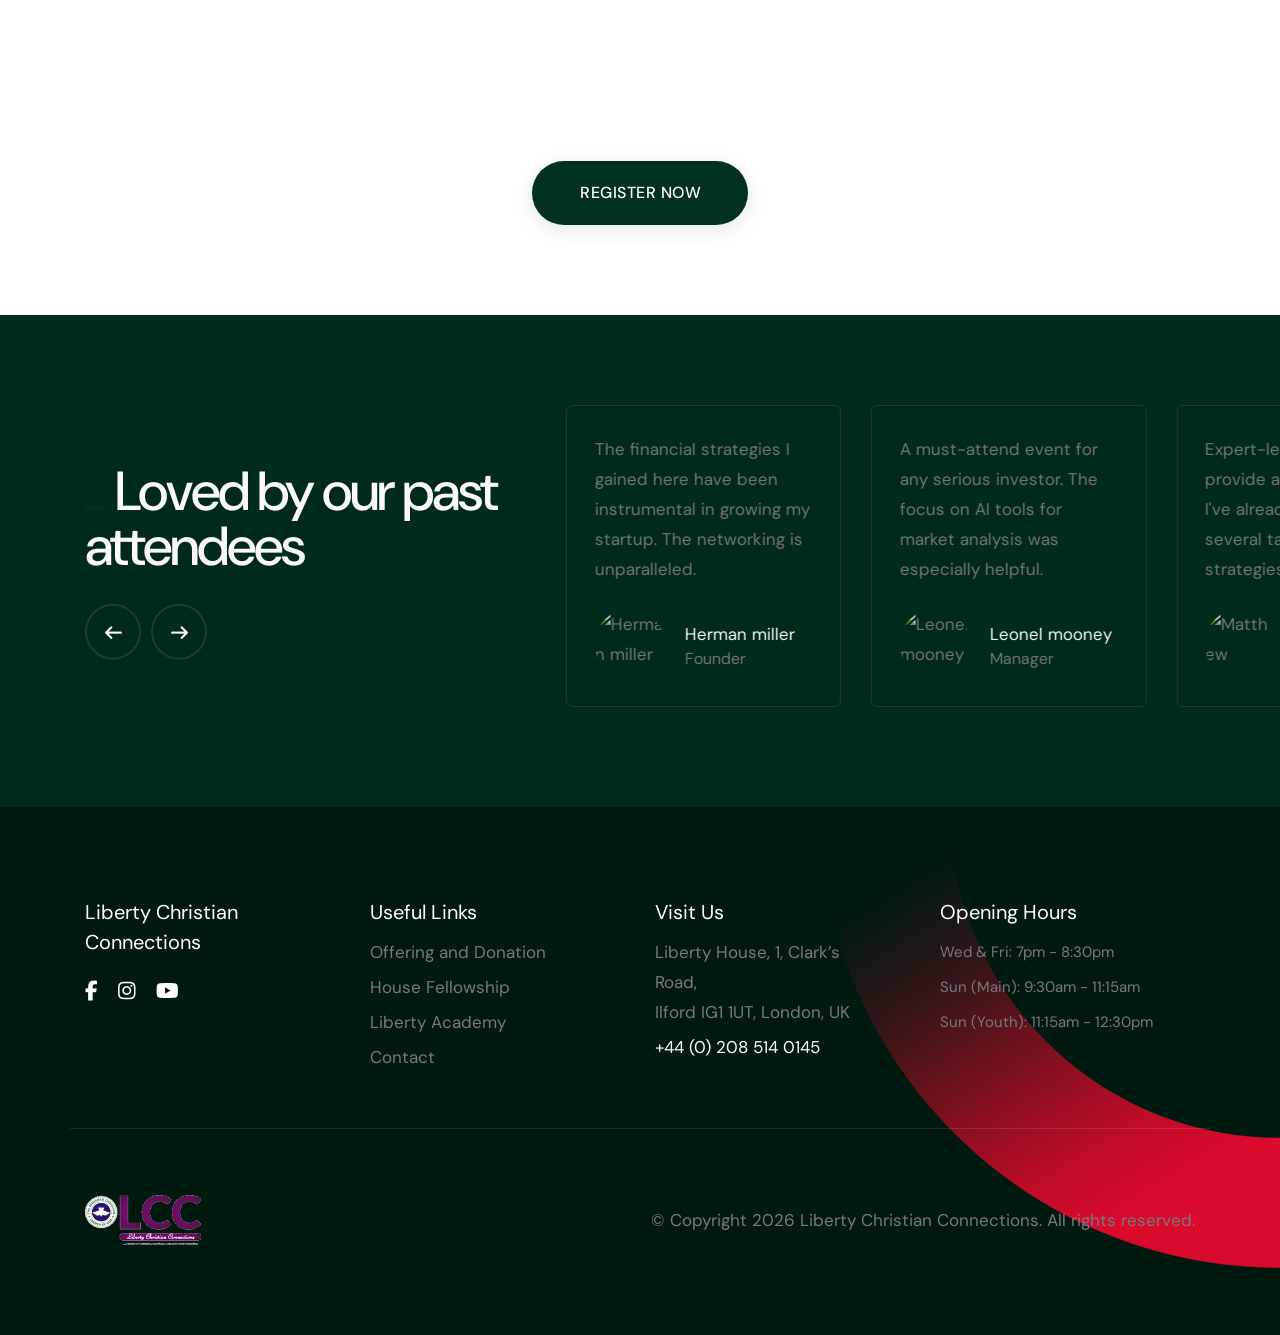
==== commit ad3a5666: "updated theme" ====
--- a/index.html
+++ b/index.html
@@ -26,7 +26,7 @@
     <style>
         .marquee-wrapper {
             padding: 60px 0;
-            background: #17161a;
+            background: #001A10; /* Match bg-dark-midnight-blue */
             border-top: 1px solid rgba(255, 255, 255, 0.05);
             border-bottom: 1px solid rgba(255, 255, 255, 0.05);
         }
@@ -60,22 +60,22 @@
         }
 
         .pill-text {
-            border: 1px solid rgba(255, 255, 255, 0.1);
+            border: 1px solid rgba(212, 175, 55, 0.3);
             border-radius: 4px;
             padding: 12px 30px;
             color: #ffffff;
             font-size: 16px;
             font-weight: 400;
-            background: rgba(255, 255, 255, 0.02);
+            background: rgba(212, 175, 55, 0.05);
             white-space: nowrap;
             font-family: var(--alt-font);
             transition: all 0.3s ease;
         }
 
         .marquee-item:hover .pill-text {
-            border-color: var(--base-color);
-            color: var(--base-color);
-            background: rgba(217, 10, 44, 0.05);
+            border-color: var(--accent-gold);
+            color: var(--accent-gold);
+            background: rgba(212, 175, 55, 0.05);
         }
 
         @media (max-width: 767px) {
@@ -87,6 +87,18 @@
             .marquee-wrapper {
                 padding: 40px 0;
             }
+        }
+        .text-outline-gold {
+            -webkit-text-stroke: 1px var(--accent-gold);
+            text-stroke: 1px var(--accent-gold);
+            color: transparent;
+        }
+
+        .text-accent-gold {
+            color: var(--accent-gold) !important;
+        }
+        .bg-accent-gold {
+            background-color: var(--accent-gold) !important;
         }
     </style>
 </head>
@@ -162,8 +174,8 @@
                                     </li>
                                     <li>
                                         <a href="demo-conference-speakers.html"
-                                            class="btn btn-dark-gray btn-round-edge btn-box-shadow align-self-center text-center text-white">View
-                                            all speakers</a>
+                                            class="btn btn-accent-gold btn-round-edge btn-box-shadow align-self-center text-center">View
+                                             all speakers</a>
                                     </li>
                                 </ul>
                             </li>
@@ -206,19 +218,21 @@
                     class="col-md-12 position-relative text-white d-flex flex-column justify-content-center text-center h-100">
                     <span
                         class="alt-font fs-225 lg-fs-190 md-fs-160 sm-fs-150 xs-fs-90 ls-minus-9px md-ls-minus-5px xs-ls-minus-2px fw-600 text-outline text-outline-width-2px d-inline-block"
+                        style="--text-outline-color: var(--accent-gold); color: transparent;"
                         data-fancy-text='{ "string": ["Financial "], "duration": 500, "delay": 500, "speed": 50, "clipPath": ["inset(0 200px 0 0)", "inset(0px 0px 0px 0px)"], "easing": "easeOutCubic" }'></span>
                     <span
-                        class="alt-font fs-160 md-fs-140 xs-fs-80 position-relative top-minus-40px lg-top-minus-20px xs-top-minus-5px ls-minus-10px md-minus-8px xs-ls-minus-3px text-white fw-600 text-shadow-double-large"
+                        class="alt-font fs-160 md-fs-140 xs-fs-80 position-relative top-minus-40px lg-top-minus-20px xs-top-minus-5px ls-minus-10px md-minus-8px xs-ls-minus-3px fw-600 text-shadow-double-large"
+                        style="color: var(--accent-gold);"
                         data-anime='{ "opacity": [0, 1], "easing": "easeOutQuad", "duration": 1000, "delay": 800 }'>Dominion
                         2026</span>
                     <a href="demo-conference-registration.html"
-                        class="btn btn-extra-large btn-base-color btn-hover-animation btn-rounded btn-box-shadow align-self-center lg-mt-20px sm-mt-5px xs-mt-20px"
-                        data-anime='{ "opacity": [0, 1], "translateY": [50, 0], "easing": "easeOutCubic", "duration": 1000, "delay": 800 }'>
-                        <span>
-                            <span class="btn-text">Secure your seat</span>
-                            <span class="btn-icon"><i class="fa-solid fa-arrow-right"></i></span>
-                        </span>
-                    </a>
+                                                        class="btn btn-extra-large btn-rounded btn-box-shadow align-self-center lg-mt-20px sm-mt-5px xs-mt-20px btn-accent-gold"
+                                                        data-anime='{ "opacity": [0, 1], "translateY": [50, 0], "easing": "easeOutCubic", "duration": 1000, "delay": 800 }'>
+                                                        <span>
+                                                            <span class="btn-text">Secure your seat</span>
+                                                            <span class="btn-icon"><i class="fa-solid fa-arrow-right"></i></span>
+                                                        </span>
+                                                    </a>
                     <div class="position-absolute bottom-60px md-bottom-40px xs-bottom-20px left-0px right-0px"
                         data-anime='{ "opacity": [0, 1], "translateY": [50, 0], "easing": "easeOutCubic", "duration": 1000, "delay": 1000 }'>
                         <span class="alt-font text-uppercase fw-500 ls-1px fs-15"><i
@@ -238,7 +252,7 @@
                 <div class="col md-mb-30px">
                     <div class="feature-box feature-box-center-icon">
                         <div class="feature-box-icon mb-20px">
-                            <i class="bi bi-people-fill icon-extra-large text-base-color"></i>
+                            <i class="bi bi-people-fill icon-extra-large text-accent-gold"></i>
                         </div>
                         <div class="feature-box-content">
                             <h3 class="alt-font fs-60 fw-700 text-dark-midnight-blue mb-10px">80<span
@@ -251,7 +265,7 @@
                 <div class="col md-mb-30px">
                     <div class="feature-box feature-box-center-icon">
                         <div class="feature-box-icon mb-20px">
-                            <i class="bi bi-person-check-fill icon-extra-large text-base-color"></i>
+                            <i class="bi bi-person-check-fill icon-extra-large text-accent-gold"></i>
                         </div>
                         <div class="feature-box-content">
                             <h3 class="alt-font fs-60 fw-700 text-dark-midnight-blue mb-10px">60<span
@@ -264,7 +278,7 @@
                 <div class="col md-mb-30px">
                     <div class="feature-box feature-box-center-icon">
                         <div class="feature-box-icon mb-20px">
-                            <i class="bi bi-briefcase-fill icon-extra-large text-base-color"></i>
+                            <i class="bi bi-briefcase-fill icon-extra-large text-accent-gold"></i>
                         </div>
                         <div class="feature-box-content">
                             <h3 class="alt-font fs-60 fw-700 text-dark-midnight-blue mb-10px">700<span
@@ -277,7 +291,7 @@
                 <div class="col">
                     <div class="feature-box feature-box-center-icon">
                         <div class="feature-box-icon mb-20px">
-                            <i class="bi bi-award-fill icon-extra-large text-base-color"></i>
+                            <i class="bi bi-award-fill icon-extra-large text-accent-gold"></i>
                         </div>
                         <div class="feature-box-content">
                             <h3 class="alt-font fs-60 fw-700 text-dark-midnight-blue mb-10px">25<span
@@ -300,7 +314,7 @@
                     <div class="feature-box feature-box-left-icon-middle">
                         <div class="feature-box-icon ms-30px me-30px lg-ms-20px lg-me-20px">
                             <h1
-                                class="alt-font text-outline text-outline-width-2px text-outline-color-base-color fw-700 ls-minus-1px mb-0">
+                                class="alt-font text-outline text-outline-width-2px text-outline-gold fw-700 ls-minus-1px mb-0">
                                 01</h1>
                         </div>
                         <div
@@ -315,7 +329,7 @@
                     <div class="feature-box feature-box-left-icon-middle">
                         <div class="feature-box-icon ms-30px me-30px lg-ms-20px lg-me-20px">
                             <h1
-                                class="alt-font text-outline text-outline-width-2px text-outline-color-base-color fw-700 ls-minus-1px mb-0">
+                                class="alt-font text-outline text-outline-width-2px text-outline-gold fw-700 ls-minus-1px mb-0">
                                 02</h1>
                         </div>
                         <div
@@ -330,7 +344,7 @@
                     <div class="feature-box feature-box-left-icon-middle">
                         <div class="feature-box-icon ms-30px me-30px lg-ms-20px lg-me-20px">
                             <h1
-                                class="alt-font text-outline text-outline-width-2px text-outline-color-base-color fw-700 ls-minus-1px mb-0">
+                                class="alt-font text-outline text-outline-width-2px text-outline-gold fw-700 ls-minus-1px mb-0">
                                 03</h1>
                         </div>
                         <div
@@ -399,14 +413,14 @@
                 <div class="col-xl-5 col-lg-6"
                     data-anime='{ "el": "childs", "translateY": [50, 0], "opacity": [0,1], "duration": 600, "delay": 0, "staggervalue": 300, "easing": "easeOutQuad" }'>
                     <h2 class="alt-font text-white fw-500 ls-minus-2px mb-40px sm-mb-30px">
-                        <span class="w-20px h-4px d-inline-block bg-base-color me-10px"></span>What to Expect
+                        <span class="d-block w-60px h-4px bg-accent-gold mb-25px"></span>What to Expect
                     </h2>
                     <!-- start features box item -->
                     <div
                         class="icon-with-text-style-01 mb-20px pb-20px border-bottom border-color-transparent-white-light">
                         <div class="feature-box feature-box-left-icon-middle last-paragraph-no-margin">
                             <div class="feature-box-icon me-15px lh-0px">
-                                <i class="bi bi-calendar-event icon-very-medium text-white"></i>
+                                <i class="bi bi-calendar-event icon-very-medium text-accent-gold"></i>
                             </div>
                             <div class="feature-box-content">
                                 <span class="d-inline-block alt-font text-white fs-22">Full Day Education</span>
@@ -420,7 +434,7 @@
                     <div class="icon-with-text-style-01 mb-30px">
                         <div class="feature-box feature-box-left-icon-middle last-paragraph-no-margin">
                             <div class="feature-box-icon me-15px lh-0px">
-                                <i class="bi bi-lightning-fill icon-very-medium text-white"></i>
+                                <i class="bi bi-lightning-fill icon-very-medium text-accent-gold"></i>
                             </div>
                             <div class="feature-box-content">
                                 <span class="d-inline-block alt-font text-white fs-22">Networking & Partnerships</span>
@@ -431,7 +445,7 @@
                     </div>
                     <!-- end features box item -->
                     <a href="demo-conference-about-event.html"
-                        class="btn btn-large btn-dark-gray btn-hover-animation btn-round-edge btn-box-shadow align-self-center">
+                        class="btn btn-large btn-accent-gold btn-hover-animation btn-round-edge btn-box-shadow align-self-center">
                         <span>
                             <span class="btn-text text-uppercase">Learn more</span>
                             <span class="btn-icon"><i class="fa-solid fa-arrow-right"></i></span>
@@ -450,7 +464,7 @@
                 <div class="col-12 text-center py-5"
                     data-anime='{ "el": "childs", "translateY": [30, 0], "opacity": [0,1], "duration": 600, "delay": 0, "staggervalue": 300, "easing": "easeOutQuad" }'>
                     <h2 class="alt-font text-white fw-500 ls-minus-2px"><span
-                            class="w-20px h-4px d-inline-block bg-base-color me-10px"></span>Core Tracks</h2>
+                            class="w-20px h-4px d-inline-block bg-accent-gold me-10px"></span>Core Tracks</h2>
                 </div>
             </div>
             <div class="row g-0"
@@ -485,7 +499,7 @@
                 </div>
                 <div class="col-lg-6 order-lg-1 pe-lg-5"
                     data-anime='{ "translateX": [-50, 0], "opacity": [0,1], "duration": 600, "delay": 0, "staggervalue": 300, "easing": "easeOutQuad" }'>
-                    <span class="text-base-color alt-font text-uppercase fw-500 fs-14 letter-spacing-2px">Headline
+                    <span class="text-accent-gold alt-font text-uppercase fw-500 fs-14 letter-spacing-2px">Headline
                         Speaker</span>
                     <h2 class="text-white alt-font fs-40 fw-600 my-4">
                         Dr. Alexander Sterling
@@ -496,7 +510,7 @@
                         advised Fortune 500 companies. His innovative approaches to financial planning have influenced
                         industry standards and transformed the way businesses approach capital allocation.</p>
                     <a href="demo-conference-speaker-details.html"
-                        class="btn btn-large btn-base-color btn-hover-animation btn-round-edge">
+                        class="btn btn-large btn-accent-gold btn-hover-animation btn-round-edge">
                         <span>
                             <span class="btn-text">Speaker Details</span>
                             <span class="btn-icon"><i class="fa-solid fa-arrow-right"></i></span>
@@ -514,7 +528,7 @@
                 <div class="row">
                     <div class="col-12 text-center text-md-start">
                         <span class="text-white text-uppercase alt-font fw-500 fs-14 ls-1px"><span
-                                class="w-20px h-2px d-inline-block bg-base-color me-10px align-middle"></span>Topics
+                                class="w-20px h-2px d-inline-block bg-accent-gold me-10px align-middle"></span>Topics
                             Covered Throughout May</span>
                     </div>
                 </div>
@@ -553,7 +567,7 @@
                 <div class="col-xxl-8 col-lg-7 md-mb-20px"
                     data-anime='{ "translateY": [30, 0], "opacity": [0,1], "duration": 600, "delay": 0, "staggervalue": 300, "easing": "easeOutQuad" }'>
                     <h2 class="alt-font text-white fw-500 ls-minus-2px mb-0"><span
-                            class="w-20px h-4px d-inline-block bg-base-color me-10px"></span>Supporting Speakers</h2>
+                            class="w-20px h-4px d-inline-block bg-accent-gold me-10px"></span>Supporting Speakers</h2>
                 </div>
                 <div class="col-xxl-4 col-lg-5 col-md-8 col-sm-10 last-paragraph-no-margin"
                     data-anime='{ "translateY": [30, 0], "opacity": [0,1], "duration": 600, "delay": 0, "staggervalue": 300, "easing": "easeOutQuad" }'>
@@ -581,7 +595,7 @@
                     </div>
                     <span class="fs-18 alt-font text-white vertical-align-top">Robert Finch</span>
                     <span class="fs-14 d-block lh-normal text-light-opacity">Head of Wealth Management</span>
-                    <span class="fs-12 d-block lh-normal text-base-color">Finch Financial Group</span>
+                    <span class="fs-12 d-block lh-normal text-accent-gold">Finch Financial Group</span>
                 </div>
 
                 <!-- Speaker 2 -->
@@ -601,7 +615,7 @@
                     </div>
                     <span class="fs-18 alt-font text-white vertical-align-top">Dr. Emily Zhang</span>
                     <span class="fs-14 d-block lh-normal text-light-opacity">AI & FinTech Lead</span>
-                    <span class="fs-12 d-block lh-normal text-base-color">Zhang Tech Ventures</span>
+                    <span class="fs-12 d-block lh-normal text-accent-gold">Zhang Tech Ventures</span>
                 </div>
 
                 <!-- Speaker 3 -->
@@ -621,7 +635,7 @@
                     </div>
                     <span class="fs-18 alt-font text-white vertical-align-top">Marcus Thorne</span>
                     <span class="fs-14 d-block lh-normal text-light-opacity">Serial Entrepreneur & Coach</span>
-                    <span class="fs-12 d-block lh-normal text-base-color">Thorne Enterprises</span>
+                    <span class="fs-12 d-block lh-normal text-accent-gold">Thorne Enterprises</span>
                 </div>
 
                 <!-- Speaker 4 -->
@@ -641,7 +655,7 @@
                     </div>
                     <span class="fs-18 alt-font text-white vertical-align-top">Sarah Jenkins</span>
                     <span class="fs-14 d-block lh-normal text-light-opacity">Property Specialist</span>
-                    <span class="fs-12 d-block lh-normal text-base-color">Jenkins Realty Advisors</span>
+                    <span class="fs-12 d-block lh-normal text-accent-gold">Jenkins Realty Advisors</span>
                 </div>
 
                 <!-- Speaker 5 -->
@@ -661,7 +675,7 @@
                     </div>
                     <span class="fs-18 alt-font text-white vertical-align-top">David Alabi</span>
                     <span class="fs-14 d-block lh-normal text-light-opacity">Digital Finance Strategist</span>
-                    <span class="fs-12 d-block lh-normal text-base-color">Alabi Digital Ltd</span>
+                    <span class="fs-12 d-block lh-normal text-accent-gold">Alabi Digital Ltd</span>
                 </div>
 
                 <!-- Speaker 6 -->
@@ -681,7 +695,7 @@
                     </div>
                     <span class="fs-18 alt-font text-white vertical-align-top">Elena Rossi</span>
                     <span class="fs-14 d-block lh-normal text-light-opacity">Founder & CEO</span>
-                    <span class="fs-12 d-block lh-normal text-base-color">Rossi Growth Partners</span>
+                    <span class="fs-12 d-block lh-normal text-accent-gold">Rossi Growth Partners</span>
                 </div>
 
                 <!-- Speaker 7 -->
@@ -701,7 +715,7 @@
                     </div>
                     <span class="fs-18 alt-font text-white vertical-align-top">Samuel Okafor</span>
                     <span class="fs-14 d-block lh-normal text-light-opacity">Financial Literacy Educator</span>
-                    <span class="fs-12 d-block lh-normal text-base-color">Okafor Foundation</span>
+                    <span class="fs-12 d-block lh-normal text-accent-gold">Okafor Foundation</span>
                 </div>
 
                 <!-- Speaker 8 -->
@@ -721,7 +735,7 @@
                     </div>
                     <span class="fs-18 alt-font text-white vertical-align-top">Grace Middleton</span>
                     <span class="fs-14 d-block lh-normal text-light-opacity">Investment Mentor & Author</span>
-                    <span class="fs-12 d-block lh-normal text-base-color">Middleton Consulting</span>
+                    <span class="fs-12 d-block lh-normal text-accent-gold">Middleton Consulting</span>
                 </div>
 
             </div>
@@ -745,7 +759,7 @@
                             in May 2026, featuring the Financial Dominion Conference and our monthly stewardship
                             programs.</p>
                         <a href="demo-conference-schedule.html"
-                            class="btn btn-large btn-dark-gray btn-hover-animation btn-round-edge btn-box-shadow align-self-center">
+                            class="btn btn-large btn-accent-gold btn-hover-animation btn-round-edge btn-box-shadow align-self-center">
                             <span>
                                 <span class="btn-text">Download schedule</span>
                                 <span class="btn-icon"><i class="fa-solid fa-arrow-right"></i></span>
--- a/demos/conference/conference.css
+++ b/demos/conference/conference.css
@@ -5,12 +5,53 @@
 @import url('https://fonts.googleapis.com/css2?family=DM+Sans:wght@400;500;700&display=swap');
 /* variable */
 :root {     
-    --base-color: #d90a2c; 
+    --base-color: #013220; 
+    --accent-gold: #D4AF37;
     --dark-gray: #2b2b2f;
     --medium-gray: #7a777e;
     --alt-font: 'DM Sans', sans-serif;
+    --alt-font: 'DM Sans', sans-serif;
     --primary-font: 'DM Sans', sans-serif;
 }  
+
+/* Theme Buttons */
+.btn-accent-gold {
+    background-color: var(--accent-gold) !important;
+    border-color: var(--accent-gold) !important;
+    color: #000000 !important; /* Dark text on gold for better legibility */
+}
+.btn-accent-gold:hover {
+    background-color: #ffffff !important;
+    border-color: #ffffff !important;
+    color: var(--accent-gold) !important;
+}
+.btn-forest-green {
+    background-color: var(--base-color) !important;
+    border-color: var(--base-color) !important;
+    color: #ffffff !important;
+}
+.btn-forest-green:hover {
+    background-color: var(--accent-gold) !important;
+    border-color: var(--accent-gold) !important;
+    color: #000000 !important;
+}
+
+/* Global Theme Utilities */
+.text-outline-gold {
+    -webkit-text-stroke-color: var(--accent-gold) !important;
+}
+.text-accent-gold {
+    color: var(--accent-gold) !important;
+}
+.text-accent-gold-hover:hover {
+    color: var(--accent-gold) !important;
+}
+.bg-accent-gold {
+    background-color: var(--accent-gold) !important;
+}
+.bg-forest-green {
+    background-color: #013220 !important;
+}
 /* reset */
 body { 
     font-size: 17px;
@@ -82,14 +123,14 @@
 }
 /* bg color */
 .bg-midnight-blue {
-    background-color: #1c1c1f;
+    background-color: #002B1B; /* Very Dark Green */
 }
 .bg-dark-midnight-blue {
-    background-color: #17161a;
+    background-color: #001A10; /* Near Black Green */
 } 
 /* bg color transparent */
 .bg-base-color-transparent {
-    background-color: rgba(217, 10, 44,.9);
+    background-color: rgba(1, 50, 32, .9);
 }
 /* text color */
 .body-text-color {
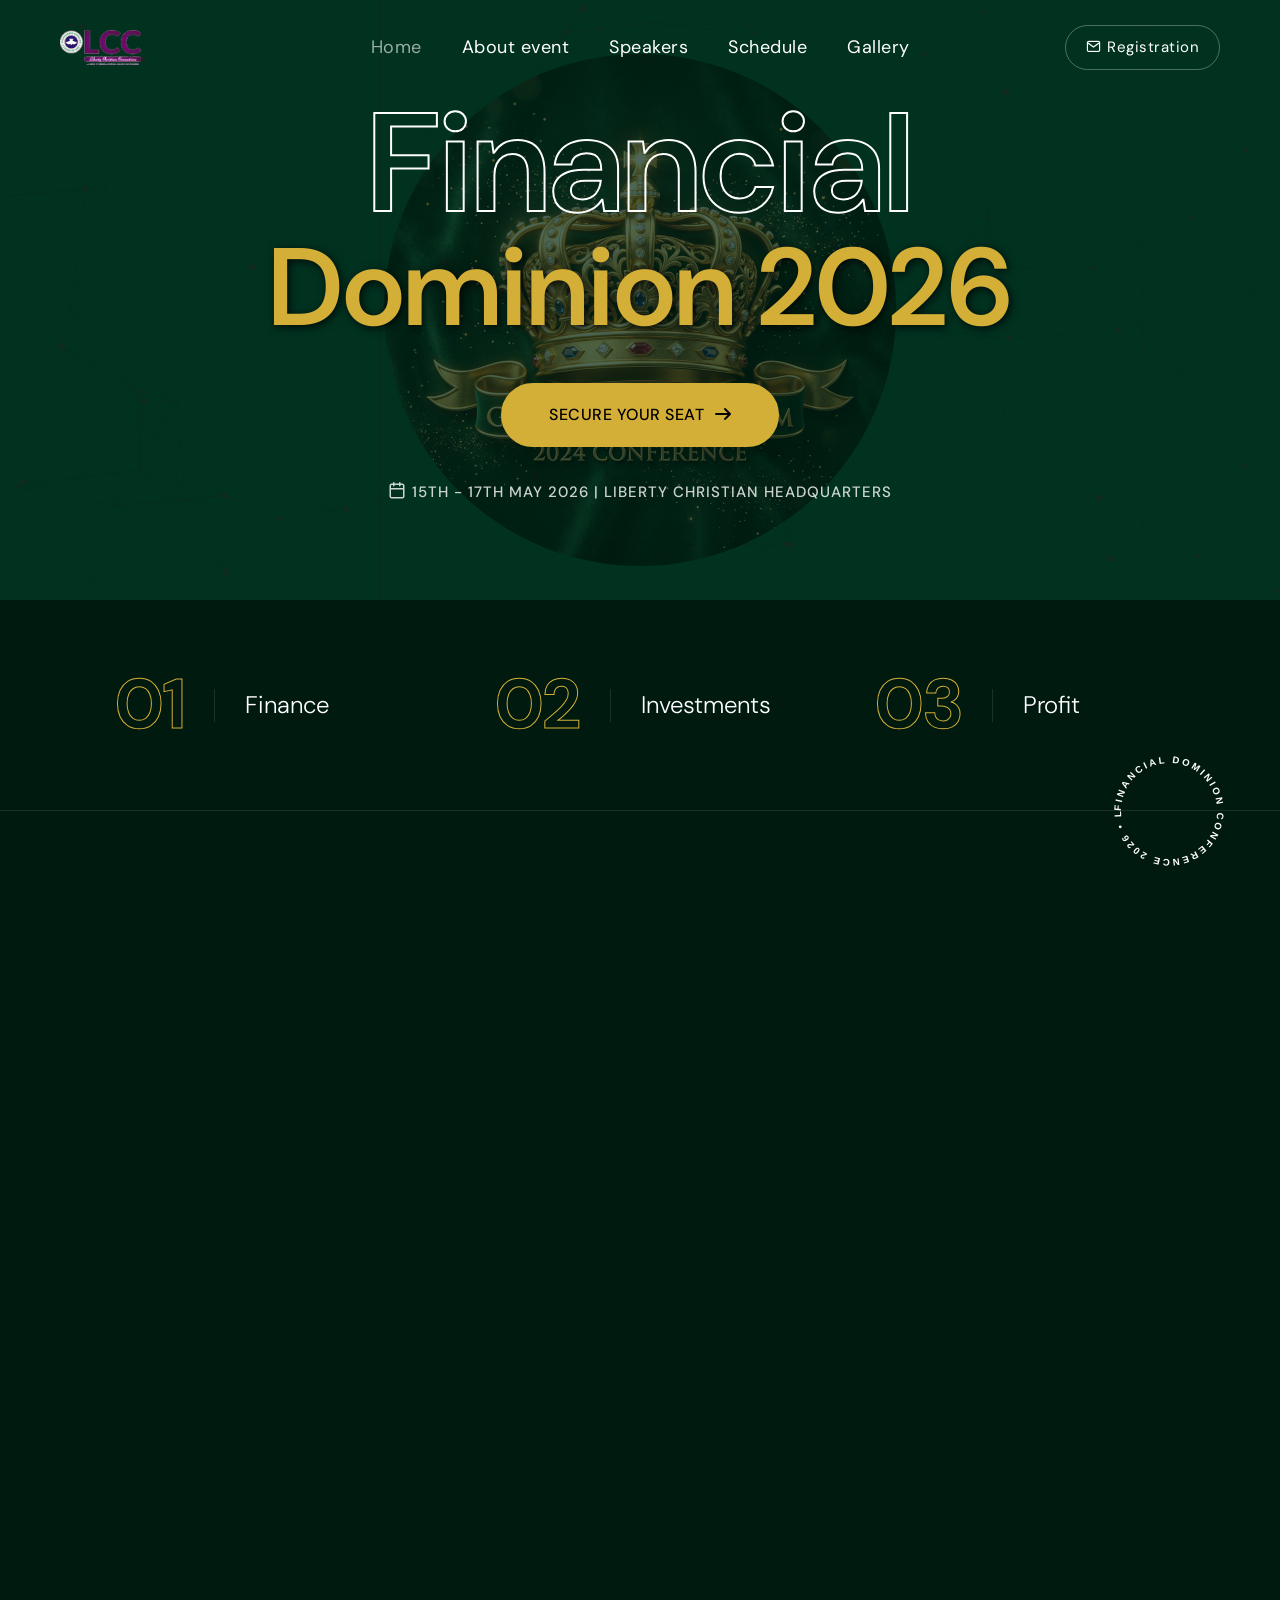
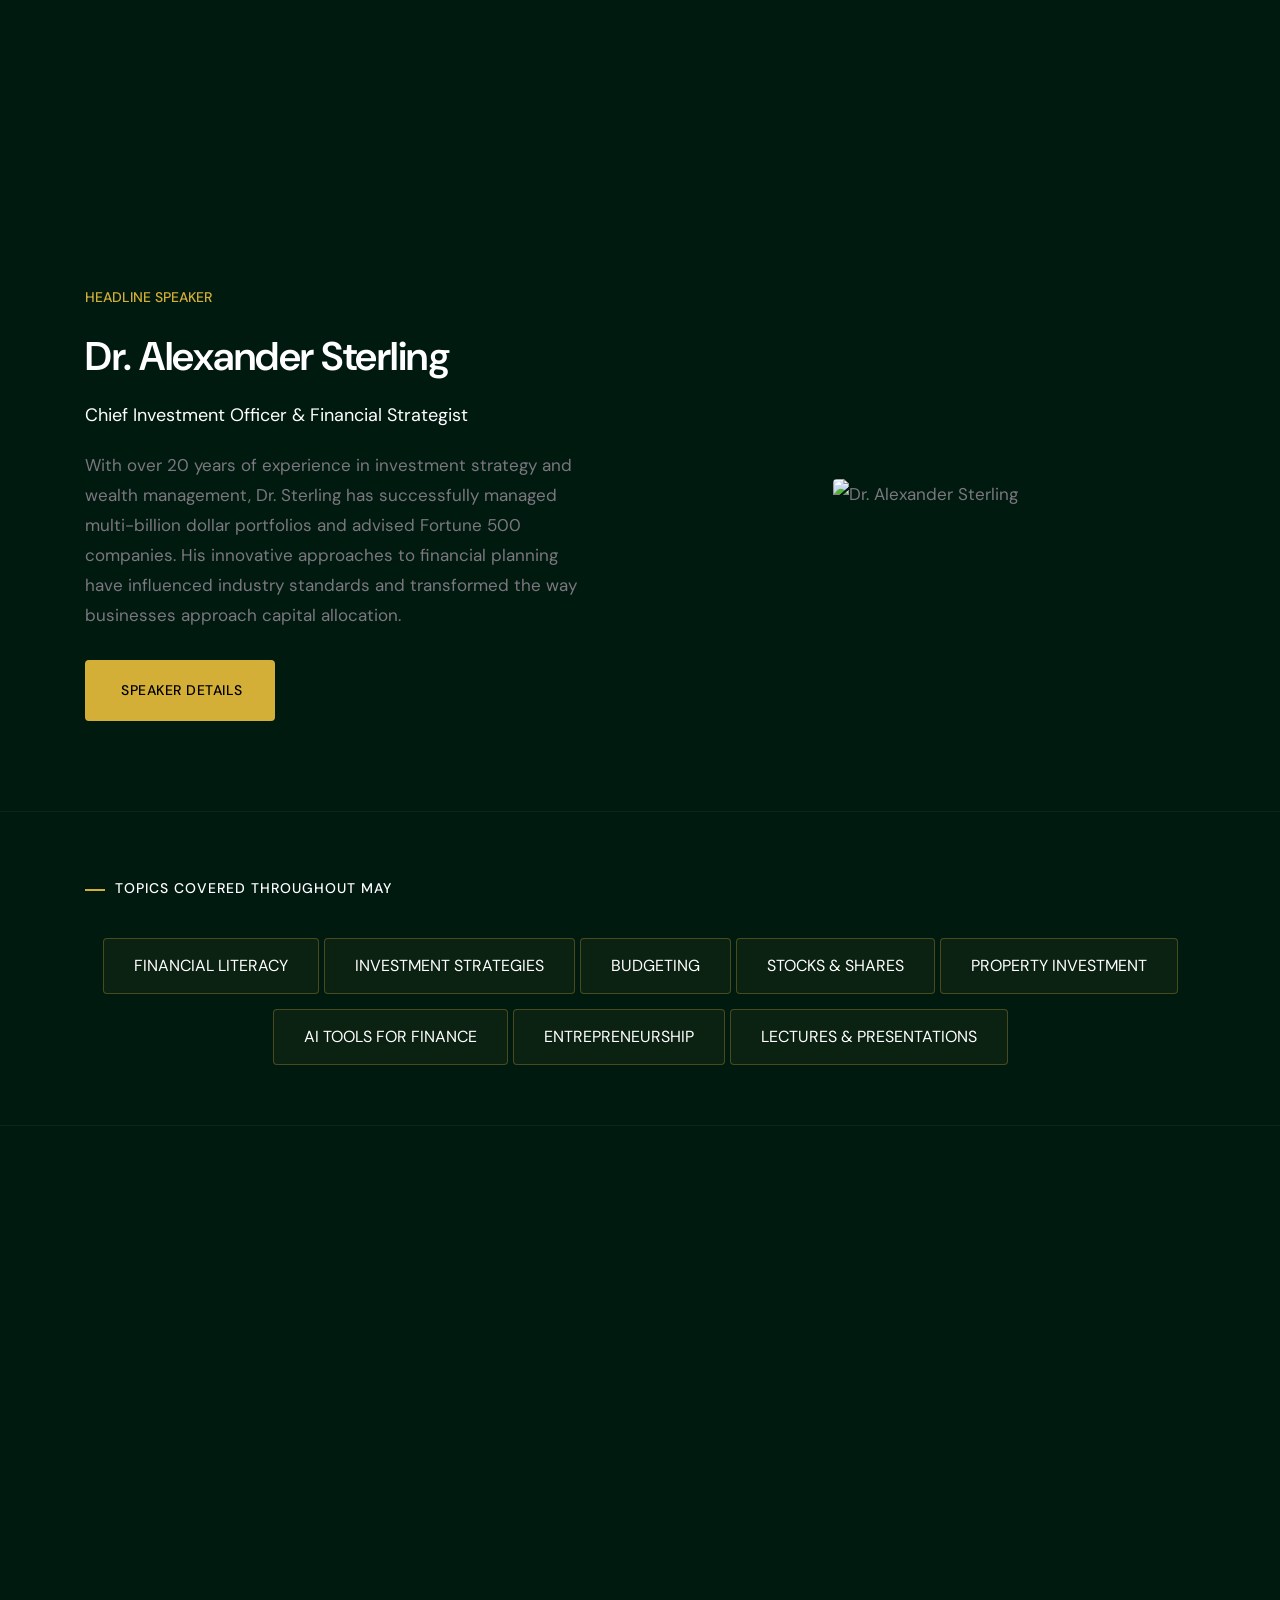
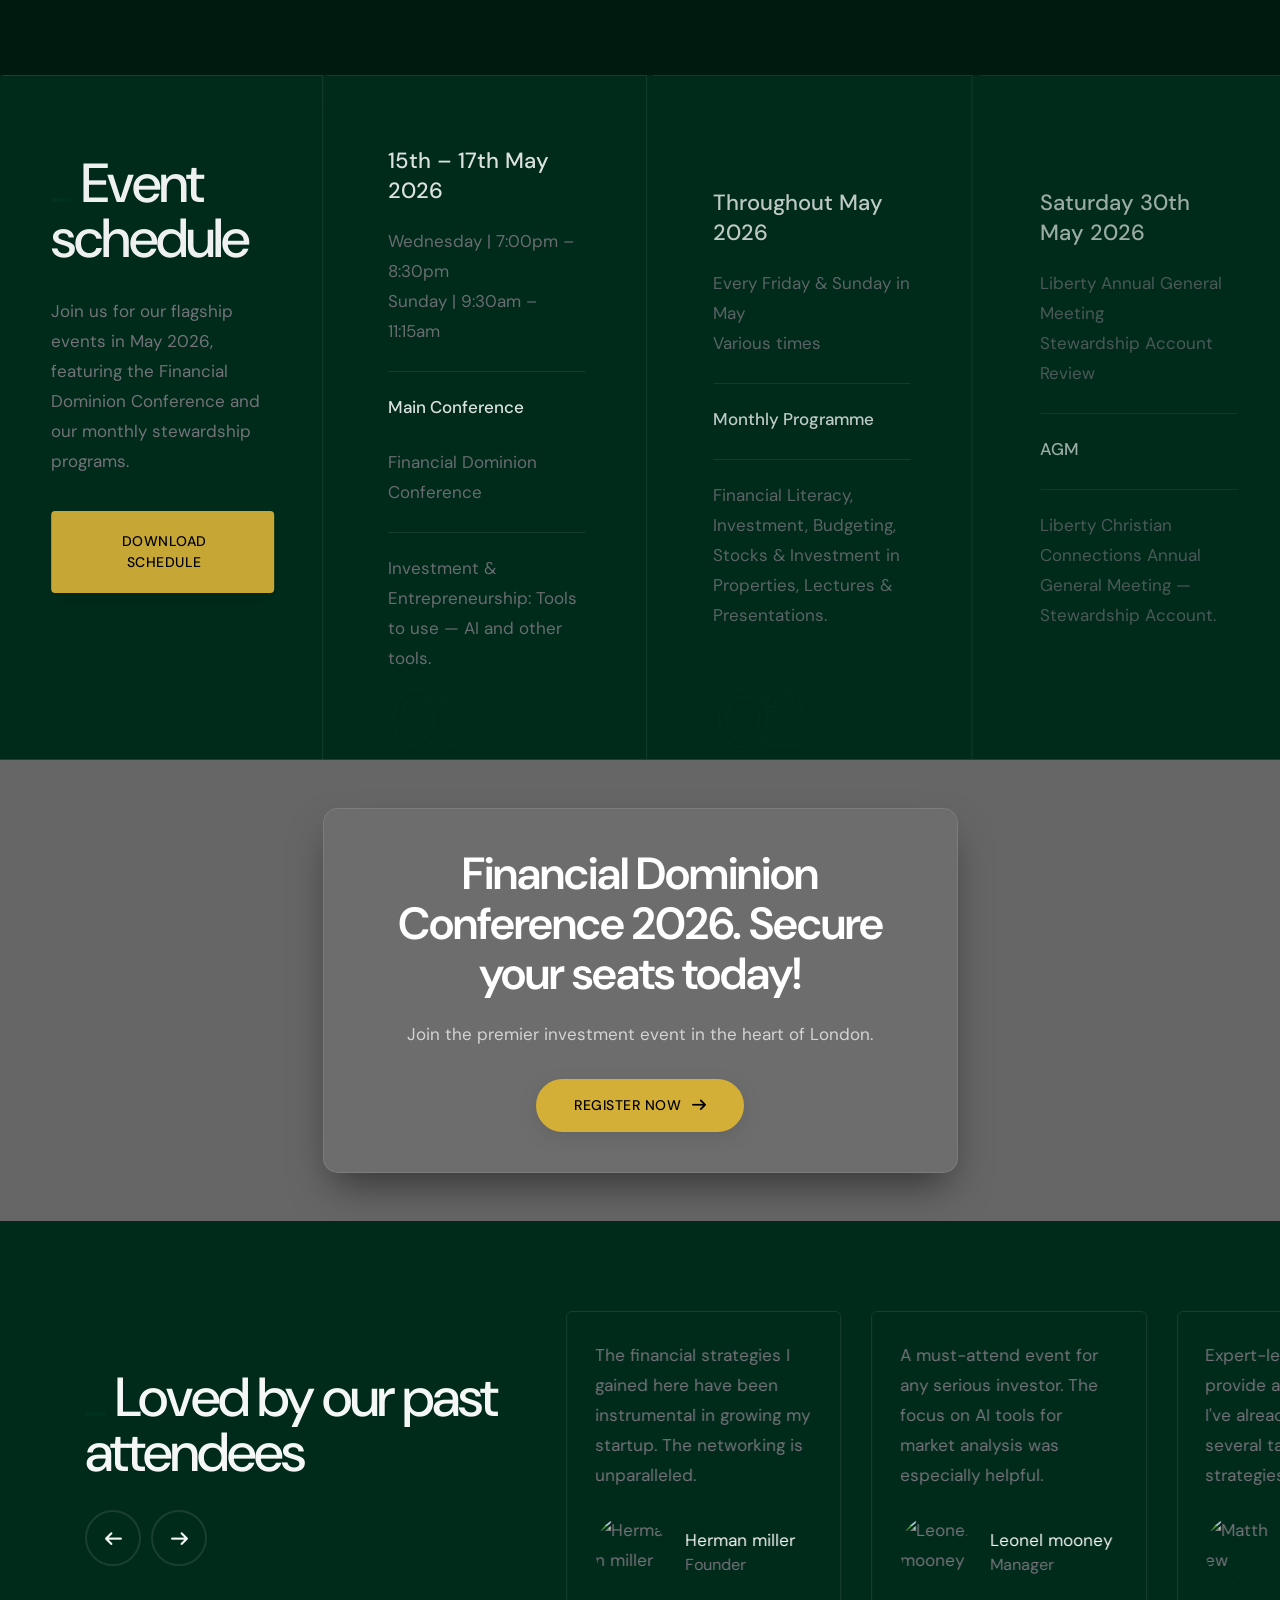
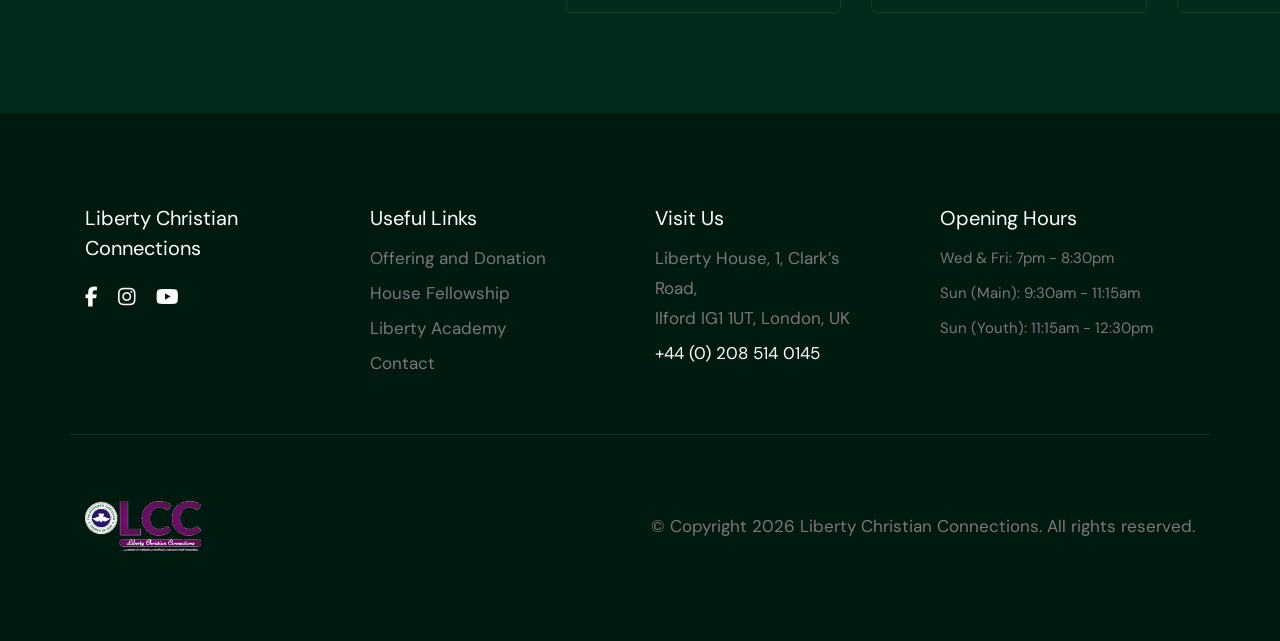
==== commit 87c94add: "updated code" ====
--- a/index.html
+++ b/index.html
@@ -26,37 +26,29 @@
     <style>
         .marquee-wrapper {
             padding: 60px 0;
-            background: #001A10; /* Match bg-dark-midnight-blue */
+            background: #001A10;
+            /* Match bg-dark-midnight-blue */
             border-top: 1px solid rgba(255, 255, 255, 0.05);
             border-bottom: 1px solid rgba(255, 255, 255, 0.05);
         }
 
         .marquee-container {
-            overflow: hidden;
-            white-space: nowrap;
             display: flex;
+            justify-content: center;
+            padding: 0 15px;
         }
 
         .marquee-scroll {
             display: flex;
-            animation: marquee-scroll 45s linear infinite;
+            flex-wrap: wrap;
+            justify-content: center;
             align-items: center;
+            gap: 15px 5px;
         }
 
         .marquee-item {
             display: flex;
             align-items: center;
-            margin: 0 10px;
-        }
-
-        @keyframes marquee-scroll {
-            0% {
-                transform: translateX(0);
-            }
-
-            100% {
-                transform: translateX(-50%);
-            }
         }
 
         .pill-text {
@@ -88,6 +80,7 @@
                 padding: 40px 0;
             }
         }
+
         .text-outline-gold {
             -webkit-text-stroke: 1px var(--accent-gold);
             text-stroke: 1px var(--accent-gold);
@@ -97,6 +90,7 @@
         .text-accent-gold {
             color: var(--accent-gold) !important;
         }
+
         .bg-accent-gold {
             background-color: var(--accent-gold) !important;
         }
@@ -127,64 +121,13 @@
                             <li class="nav-item"><a href="index.html" class="nav-link">Home</a></li>
                             <li class="nav-item"><a href="demo-conference-about-event.html" class="nav-link">About
                                     event</a></li>
-                            <li class="nav-item dropdown dropdown-with-icon">
-                                <a href="demo-conference-speakers.html" class="nav-link">Speakers</a>
-                                <i class="fa-solid fa-angle-down dropdown-toggle" id="navbarDropdownMenuLink"
-                                    role="button" data-bs-toggle="dropdown" aria-expanded="false"></i>
-                                <ul class="dropdown-menu" aria-labelledby="navbarDropdownMenuLink">
-                                    <li>
-                                        <a href="demo-conference-speaker-details.html"><img
-                                                src="https://images.unsplash.com/photo-1531384441138-2736e62e0919?auto=format&fit=crop&w=200&h=200&q=80"
-                                                alt="">
-                                            <div class="submenu-icon-content">
-                                                <span>Dr. Alexander Sterling</span>
-                                                <p>Headline Speaker</p>
-                                            </div>
-                                        </a>
-                                    </li>
-                                    <li>
-                                        <a href="demo-conference-speaker-details.html"><img
-                                                src="https://images.unsplash.com/photo-1519085360753-af0119f7cbe7?auto=format&fit=crop&w=200&h=200&q=80"
-                                                alt="">
-                                            <div class="submenu-icon-content">
-                                                <span>Robert Finch</span>
-                                                <p>Wealth Management</p>
-                                            </div>
-                                        </a>
-                                    </li>
-                                    <li>
-                                        <a href="demo-conference-speaker-details.html"><img
-                                                src="https://images.unsplash.com/photo-1573496359142-b8d87734a5a2?auto=format&fit=crop&w=200&h=200&q=80"
-                                                alt="">
-                                            <div class="submenu-icon-content">
-                                                <span>Dr. Emily Zhang</span>
-                                                <p>AI & FinTech Lead</p>
-                                            </div>
-                                        </a>
-                                    </li>
-                                    <li>
-                                        <a href="demo-conference-speaker-details.html"><img
-                                                src="https://images.unsplash.com/photo-1507003211169-0a1dd7228f2d?auto=format&fit=crop&w=200&h=200&q=80"
-                                                alt="">
-                                            <div class="submenu-icon-content">
-                                                <span>Marcus Thorne</span>
-                                                <p>Entrepreneurship</p>
-                                            </div>
-                                        </a>
-                                    </li>
-                                    <li>
-                                        <a href="demo-conference-speakers.html"
-                                            class="btn btn-accent-gold btn-round-edge btn-box-shadow align-self-center text-center">View
-                                             all speakers</a>
-                                    </li>
-                                </ul>
+                            <li class="nav-item"><a href="demo-conference-speakers.html" class="nav-link">Speakers</a>
                             </li>
                             <li class="nav-item"><a href="demo-conference-schedule.html" class="nav-link">Schedule</a>
                             </li>
                             <li class="nav-item"><a href="demo-conference-gallery.html" class="nav-link">Gallery</a>
                             </li>
-                            <li class="nav-item"><a href="demo-conference-pricing.html" class="nav-link">Pricing</a>
-                            </li>
+
                         </ul>
                     </div>
                 </div>
@@ -202,108 +145,51 @@
     <!-- end header -->
     <!-- start section -->
     <section
-        class="p-0 full-screen ipad-top-space-margin md-h-600px sm-h-500px position-relative bg-base-color background-position-left-top"
+        class="p-0 h-100vh lg-h-800px md-h-700px sm-h-550px position-relative bg-base-color background-position-left-top overflow-hidden"
         style="background-image: url('images/vertical-line-bg-dark.svg')">
         <div id="particles-style-01" class="position-absolute h-100 top-0 left-0 w-100" data-particle="true"
             data-particle-options='{ "particles": { "number": { "value": 80, "density": { "enable": true, "value_area": 800 } }, "color": { "value": "#232323" }, "shape": { "type": "circle", "stroke": { "width": 0, "color": "#232323" }, "polygon": { "nb_sides": 5 }, "image": { "src": "img/github.svg", "width": 100, "height": 100 } }, "opacity": { "value": 0.4, "random": false, "anim": { "enable": false, "speed": 1, "opacity_min": 0.1, "sync": false } }, "size": { "value": 4, "random": true, "anim": { "enable": false, "speed": 40, "size_min": 0.1, "sync": false } }, "line_linked": { "enable": true, "distance": 150, "color": "#232323", "opacity": 0.3, "width": 1 }, "move": { "enable": true, "speed": 6, "direction": "none", "random": false, "straight": false, "out_mode": "out", "bounce": false, "attract": { "enable": false, "rotateX": 600, "rotateY": 1200 } } }, "interactivity": { "detect_on": "canvas", "events": { "onhover": { "enable": true, "mode": "repulse" }, "onclick": { "enable": true, "mode": "push" }, "resize": true }, "modes": { "grab": { "distance": 400, "line_linked": { "opacity": 1 } }, "bubble": { "distance": 400, "size": 40, "duration": 2, "opacity": 8, "speed": 3 }, "repulse": { "distance": 200, "duration": 0.4 }, "push": { "particles_nb": 4 }, "remove": { "particles_nb": 2 } } }, "retina_detect": true}'>
         </div>
-        <div class="absolute-middle-center p-7 lg-p-0 sm-w-60 xs-w-80">
-            <!-- <div class="animation-float">
-                    <img src="https://images.unsplash.com/photo-1554224155-1697239f0444?auto=format&fit=crop&q=80&w=800" class="rounded-circle" alt="Financial Freedom" data-anime='{ "opacity": [0, 1], "scale": [0.5, 1], "easing": "easeOutCubic", "duration": 1000 }' />
-                </div> -->
-        </div>
-        <div class="container h-100">
-            <div class="row align-items-center h-100 justify-content-center">
-                <div
-                    class="col-md-12 position-relative text-white d-flex flex-column justify-content-center text-center h-100">
-                    <span
-                        class="alt-font fs-225 lg-fs-190 md-fs-160 sm-fs-150 xs-fs-90 ls-minus-9px md-ls-minus-5px xs-ls-minus-2px fw-600 text-outline text-outline-width-2px d-inline-block"
-                        style="--text-outline-color: var(--accent-gold); color: transparent;"
-                        data-fancy-text='{ "string": ["Financial "], "duration": 500, "delay": 500, "speed": 50, "clipPath": ["inset(0 200px 0 0)", "inset(0px 0px 0px 0px)"], "easing": "easeOutCubic" }'></span>
-                    <span
-                        class="alt-font fs-160 md-fs-140 xs-fs-80 position-relative top-minus-40px lg-top-minus-20px xs-top-minus-5px ls-minus-10px md-minus-8px xs-ls-minus-3px fw-600 text-shadow-double-large"
-                        style="color: var(--accent-gold);"
-                        data-anime='{ "opacity": [0, 1], "easing": "easeOutQuad", "duration": 1000, "delay": 800 }'>Dominion
-                        2026</span>
-                    <a href="demo-conference-registration.html"
-                                                        class="btn btn-extra-large btn-rounded btn-box-shadow align-self-center lg-mt-20px sm-mt-5px xs-mt-20px btn-accent-gold"
-                                                        data-anime='{ "opacity": [0, 1], "translateY": [50, 0], "easing": "easeOutCubic", "duration": 1000, "delay": 800 }'>
-                                                        <span>
-                                                            <span class="btn-text">Secure your seat</span>
-                                                            <span class="btn-icon"><i class="fa-solid fa-arrow-right"></i></span>
-                                                        </span>
-                                                    </a>
-                    <div class="position-absolute bottom-60px md-bottom-40px xs-bottom-20px left-0px right-0px"
-                        data-anime='{ "opacity": [0, 1], "translateY": [50, 0], "easing": "easeOutCubic", "duration": 1000, "delay": 1000 }'>
-                        <span class="alt-font text-uppercase fw-500 ls-1px fs-15"><i
-                                class="feather icon-feather-calendar icon-small me-5px"></i>15th - 17th May 2026 |
-                            Liberty Christian Headquarters</span>
+        <div class="absolute-middle-center w-40 lg-w-50 md-w-60 sm-w-80 p-0 hero-accent-img">
+            <div class="animation-float opacity-5">
+                <img src="images/hero-accent.png" class="rounded-circle w-100" alt="Financial Dominion Accent"
+                    data-anime='{ "opacity": [0, 1], "scale": [0.5, 1], "easing": "easeOutCubic", "duration": 1000 }' />
+            </div>
+        </div>
+        <div class="container h-100 mt-0">
+            <div class="row align-items-center justify-content-center h-100">
+                <div class="col-12 col-xl-10 position-relative text-white d-flex flex-column justify-content-center text-center">
+                    <div class="mb-0">
+                        <span
+                            class="alt-font fs-140 fw-600 text-outline text-outline-width-2px d-inline-block hero-title-1"
+                            style="--text-outline-color: var(--accent-gold); color: transparent;"
+                            data-fancy-text='{ "string": ["Financial "], "duration": 500, "delay": 500, "speed": 50, "clipPath": ["inset(0 200px 0 0)", "inset(0px 0px 0px 0px)"], "easing": "easeOutCubic" }'></span>
+                    </div>
+                    <div>
+                        <span
+                            class="alt-font fs-110 fw-600 text-shadow-double-large d-block hero-title-2"
+                            style="color: var(--accent-gold); text-shadow: 2px 2px 10px rgba(0,0,0,0.8);"
+                            data-anime='{ "opacity": [0, 1], "easing": "easeOutQuad", "duration": 1000, "delay": 800 }'>Dominion
+                            2026</span>
+                    </div>
+                    <div class="mt-40px sm-mt-20px" data-anime='{ "opacity": [0, 1], "translateY": [50, 0], "easing": "easeOutCubic", "duration": 1000, "delay": 800 }'>
+                        <a href="demo-conference-registration.html"
+                            class="btn btn-extra-large btn-rounded btn-box-shadow btn-accent-gold mb-30px sm-mb-20px">
+                            <span>
+                                <span class="btn-text">Secure your seat</span>
+                                <span class="btn-icon"><i class="fa-solid fa-arrow-right"></i></span>
+                            </span>
+                        </a>
+                        <div class="alt-font text-uppercase fw-500 ls-1px fs-15 text-white opacity-8">
+                            <i class="feather icon-feather-calendar icon-small me-5px"></i>15th - 17th May 2026 | Liberty Christian Headquarters
+                        </div>
                     </div>
                 </div>
             </div>
         </div>
     </section>
     <!-- end section -->
-    <!-- Statistics Section -->
-    <section class="bg-white py-5 border-bottom">
-        <div class="container">
-            <div class="row row-cols-auto row-cols-lg-4 row-cols-md-2 justify-content-center text-center">
-                <!-- Statistic 1 -->
-                <div class="col md-mb-30px">
-                    <div class="feature-box feature-box-center-icon">
-                        <div class="feature-box-icon mb-20px">
-                            <i class="bi bi-people-fill icon-extra-large text-accent-gold"></i>
-                        </div>
-                        <div class="feature-box-content">
-                            <h3 class="alt-font fs-60 fw-700 text-dark-midnight-blue mb-10px">80<span
-                                    class="fs-40">+</span></h3>
-                            <p class="text-dark fw-500">Expert Speakers</p>
-                        </div>
-                    </div>
-                </div>
-                <!-- Statistic 2 -->
-                <div class="col md-mb-30px">
-                    <div class="feature-box feature-box-center-icon">
-                        <div class="feature-box-icon mb-20px">
-                            <i class="bi bi-person-check-fill icon-extra-large text-accent-gold"></i>
-                        </div>
-                        <div class="feature-box-content">
-                            <h3 class="alt-font fs-60 fw-700 text-dark-midnight-blue mb-10px">60<span
-                                    class="fs-40">+</span></h3>
-                            <p class="text-dark fw-500">case studies</p>
-                        </div>
-                    </div>
-                </div>
-                <!-- Statistic 3 -->
-                <div class="col md-mb-30px">
-                    <div class="feature-box feature-box-center-icon">
-                        <div class="feature-box-icon mb-20px">
-                            <i class="bi bi-briefcase-fill icon-extra-large text-accent-gold"></i>
-                        </div>
-                        <div class="feature-box-content">
-                            <h3 class="alt-font fs-60 fw-700 text-dark-midnight-blue mb-10px">700<span
-                                    class="fs-40">+</span></h3>
-                            <p class="text-dark fw-500">Attendees</p>
-                        </div>
-                    </div>
-                </div>
-                <!-- Statistic 4 -->
-                <div class="col">
-                    <div class="feature-box feature-box-center-icon">
-                        <div class="feature-box-icon mb-20px">
-                            <i class="bi bi-award-fill icon-extra-large text-accent-gold"></i>
-                        </div>
-                        <div class="feature-box-content">
-                            <h3 class="alt-font fs-60 fw-700 text-dark-midnight-blue mb-10px">25<span
-                                    class="fs-40">+</span></h3>
-                            <p class="text-dark fw-500">Sessions </p>
-                        </div>
-                    </div>
-                </div>
-            </div>
-        </div>
-    </section>
-    <!-- end section -->
+
     <!-- start section -->
     <section class="bg-dark-midnight-blue border-bottom border-color-transparent-white-light half-section">
         <div class="container">
@@ -360,8 +246,7 @@
     <!-- end section -->
     <!-- start section -->
     <section
-        class="bg-dark-midnight-blue background-position-right-top background-no-repeat md-background-image-none xs-pt-50px"
-        style="background-image: url('images/demo-conference-about-bg.png')">
+        class="bg-dark-midnight-blue background-position-right-top background-no-repeat md-background-image-none xs-pt-50px">
         <div class="container-fluid d-none d-md-block">
             <div class="row">
                 <div class="p-0 overlap-section text-end pe-4 md-pe-5">
@@ -535,17 +420,6 @@
             </div>
             <div class="marquee-container">
                 <div class="marquee-scroll">
-                    <!-- Original items -->
-                    <div class="marquee-item"><span class="pill-text text-uppercase">Financial Literacy</span></div>
-                    <div class="marquee-item"><span class="pill-text text-uppercase">Investment Strategies</span></div>
-                    <div class="marquee-item"><span class="pill-text text-uppercase">Budgeting</span></div>
-                    <div class="marquee-item"><span class="pill-text text-uppercase">Stocks & Shares</span></div>
-                    <div class="marquee-item"><span class="pill-text text-uppercase">Property Investment</span></div>
-                    <div class="marquee-item"><span class="pill-text text-uppercase">AI Tools for Finance</span></div>
-                    <div class="marquee-item"><span class="pill-text text-uppercase">Entrepreneurship</span></div>
-                    <div class="marquee-item"><span class="pill-text text-uppercase">Lectures & Presentations</span>
-                    </div>
-                    <!-- Duplicate items for seamless loop -->
                     <div class="marquee-item"><span class="pill-text text-uppercase">Financial Literacy</span></div>
                     <div class="marquee-item"><span class="pill-text text-uppercase">Investment Strategies</span></div>
                     <div class="marquee-item"><span class="pill-text text-uppercase">Budgeting</span></div>
@@ -744,8 +618,7 @@
     <!-- end section -->
     <!-- start section -->
     <section
-        class="p-0 bg-midnight-blue border-bottom border-color-transparent-white-light background-position-left-bottom background-no-repeat overflow-hidden"
-        style="background-image: url('images/demo-conference-schedule-bg.png')">
+        class="p-0 bg-midnight-blue border-bottom border-color-transparent-white-light background-position-left-bottom background-no-repeat overflow-hidden">
         <div class="container-fluid">
             <div class="row justify-content-center"
                 data-anime='{ "el": "childs", "translateX": [50, 0], "opacity": [0,1], "duration": 1200, "delay": 0, "staggervalue": 150, "easing": "easeOutQuad" }'>
@@ -847,27 +720,24 @@
     <!-- end section -->
 
     <!-- start section -->
-    <section class="position-relative overflow-hidden" data-parallax-background-ratio="0.5"
-        style="background-image: linear-gradient(rgba(0,0,0,0.5), rgba(0,0,0,0.5)), url('https://images.unsplash.com/photo-1486406146926-c627a92ad1ab?auto=format&fit=crop&q=80&w=2000')"
-        data-anime='{ "translateY": [0, 0], "opacity": [0,1], "duration": 600, "delay": 0, "staggervalue": 300, "easing": "easeOutQuad" }'>
+    <section class="position-relative overflow-hidden py-5"
+        style="background-image: linear-gradient(rgba(0,0,0,0.6), rgba(0,0,0,0.6)), url('https://images.unsplash.com/photo-1486406146926-c627a92ad1ab?auto=format&fit=crop&q=80&w=2000'); background-size: cover; background-position: center;">
         <div class="container">
-            <div class="row justify-content-center align-items-center">
-                <div
-                    class="col-xl-9 col-lg-12 text-center position-relative last-paragraph-no-margin parallax-scrolling-style-2">
-                    <!-- start countdown item -->
-                    <div class="countdown-style-02 mb-30px mt-40px sm-mb-10px">
-                        <div data-enddate="2026/05/15 09:30:00" class="countdown"></div>
-                    </div>
-                    <!-- end countdown item -->
-                    <h1 class="alt-font text-white fw-500 mb-50px sm-mb-40px ls-minus-2px">Join the Financial Dominion
-                        Conference 2026. Secure your seats today!</h1>
-                    <a href="demo-conference-registration.html"
-                        class="btn btn-extra-large btn-rounded btn-base-color btn-hover-animation btn-box-shadow align-self-center">
-                        <span>
-                            <span class="btn-text">Register Now</span>
-                            <span class="btn-icon"><i class="fa-solid fa-arrow-right"></i></span>
-                        </span>
-                    </a>
+            <div class="row justify-content-center">
+                <div class="col-xl-7 col-lg-9">
+                    <div class="glass-card text-center p-40px sm-p-30px">
+                        <h3 class="alt-font text-white fw-600 mb-20px ls-minus-1px">Financial Dominion Conference 2026.
+                            Secure your seats today!</h3>
+                        <p class="text-white opacity-7 fs-17 mb-30px">Join the premier investment event in the heart of
+                            London.</p>
+                        <a href="demo-conference-registration.html"
+                            class="btn btn-large btn-rounded btn-accent-gold btn-box-shadow">
+                            <span>
+                                <span class="btn-text">Register Now</span>
+                                <span class="btn-icon"><i class="fa-solid fa-arrow-right"></i></span>
+                            </span>
+                        </a>
+                    </div>
                 </div>
             </div>
         </div>
@@ -1018,68 +888,67 @@
     </section>
 
     <!-- start footer -->
-    <footer class="bg-dark-midnight-blue background-position-right-top background-no-repeat md-background-image-none"
-        style="background-image: url('images/demo-conference-about-bg.png')">
-        <div class="container">
-            <div class="row justify-content-center text-center text-sm-start">
-                <!-- start footer column -->
-                <div class="col-lg-3 col-sm-6 md-mb-35px">
-                    <span class="alt-font d-block text-white mb-20px fs-20">Liberty Christian Connections</span>
-                    <div class="elements-social social-icon-style-02">
-                        <ul class="medium-icon light ps-0 justify-content-center justify-content-sm-start">
-                            <li><a class="facebook" href="https://www.facebook.com/" target="_blank"><i
-                                        class="fa-brands fa-facebook-f"></i></a></li>
-                            <li><a class="instagram" href="https://www.instagram.com/" target="_blank"><i
-                                        class="fa-brands fa-instagram"></i></a></li>
-                            <li><a class="twitter" href="https://www.youtube.com/" target="_blank"><i
-                                        class="fa-brands fa-youtube"></i></a></li>
-                        </ul>
-                    </div>
-                </div>
-                <!-- end footer column -->
-                <!-- start footer column -->
-                <div class="col-lg-3 col-sm-6 md-mb-35px">
-                    <span class="alt-font d-block text-white mb-10px fs-20">Useful Links</span>
-                    <ul class="list-style-02 ps-0 mb-0 ">
-                        <li><a href="#">Offering and Donation</a></li>
-                        <li><a href="#">House Fellowship</a></li>
-                        <li><a href="#">Liberty Academy</a></li>
-                        <li><a href="#">Contact</a></li>
+    <footer class="bg-dark-midnight-blue background-position-right-top background-no-repeat md-background-image-none" ">
+        <div class=" container">
+        <div class="row justify-content-center text-center text-sm-start">
+            <!-- start footer column -->
+            <div class="col-lg-3 col-sm-6 md-mb-35px">
+                <span class="alt-font d-block text-white mb-20px fs-20">Liberty Christian Connections</span>
+                <div class="elements-social social-icon-style-02">
+                    <ul class="medium-icon light ps-0 justify-content-center justify-content-sm-start">
+                        <li><a class="facebook" href="https://www.facebook.com/libertychristianconnections"
+                                target="_blank"><i class="fa-brands fa-facebook-f"></i></a></li>
+                        <li><a class="instagram" href="https://www.instagram.com/tbgchurch/" target="_blank"><i
+                                    class="fa-brands fa-instagram"></i></a></li>
+                        <li><a class="twitter" href="https://www.youtube.com/@rccglibertychristianconnec5605"
+                                target="_blank"><i class="fa-brands fa-youtube"></i></a></li>
                     </ul>
                 </div>
-                <!-- end footer column -->
-                <!-- start footer column -->
-                <div class="col-lg-3 col-sm-6 xs-mb-30px">
-                    <span class="alt-font d-block text-white mb-10px fs-20">Visit Us</span>
-                    <p class="w-85 lg-w-100 md-w-70 sm-w-90 xs-w-100 mx-auto mx-sm-0 mb-5px text-light-opacity">
-                        Liberty House, 1, Clark’s Road,<br>
-                        Ilford IG1 1UT, London, UK
-                    </p>
-                    <a href="tel:+442085140145" class="d-block text-white">+44 (0) 208 514 0145</a>
-                </div>
-                <!-- end footer column -->
-                <!-- start footer column -->
-                <div class="col-lg-3 col-sm-6">
-                    <span class="alt-font d-block text-white mb-10px fs-20">Opening Hours</span>
-                    <ul class="list-style-02 ps-0 mb-0 fs-15 text-light-opacity">
-                        <li>Wed & Fri: 7pm - 8:30pm</li>
-                        <li>Sun (Main): 9:30am - 11:15am</li>
-                        <li>Sun (Youth): 11:15am - 12:30pm</li>
-                    </ul>
-                </div>
-                <!-- end footer column -->
-            </div>
-            <div
-                class="row align-items-center pt-6 md-pt-50px xs-pt-30px border-top border-color-transparent-white-light mt-5 xs-mt-30px">
-                <div class="col-lg-4 text-center text-lg-start">
-                    <a href="index.html" class="footer-logo d-inline-block"><img src="images/lccLogo.png"
-                            data-at2x="images/lccLogo.png" alt="Liberty Christian Connections"
-                            style="max-height: 50px;"></a>
-                </div>
-                <div class="col-lg-8 text-center text-lg-end last-paragraph-no-margin">
-                    <p>&COPY; Copyright 2026 Liberty Christian Connections. All rights reserved.</p>
-                </div>
-            </div>
+            </div>
+            <!-- end footer column -->
+            <!-- start footer column -->
+            <div class="col-lg-3 col-sm-6 md-mb-35px">
+                <span class="alt-font d-block text-white mb-10px fs-20">Useful Links</span>
+                <ul class="list-style-02 ps-0 mb-0 ">
+                    <li><a href="#">Offering and Donation</a></li>
+                    <li><a href="#">House Fellowship</a></li>
+                    <li><a href="#">Liberty Academy</a></li>
+                    <li><a href="#">Contact</a></li>
+                </ul>
+            </div>
+            <!-- end footer column -->
+            <!-- start footer column -->
+            <div class="col-lg-3 col-sm-6 xs-mb-30px">
+                <span class="alt-font d-block text-white mb-10px fs-20">Visit Us</span>
+                <p class="w-85 lg-w-100 md-w-70 sm-w-90 xs-w-100 mx-auto mx-sm-0 mb-5px text-light-opacity">
+                    Liberty House, 1, Clark’s Road,<br>
+                    Ilford IG1 1UT, London, UK
+                </p>
+                <a href="tel:+442085140145" class="d-block text-white">+44 (0) 208 514 0145</a>
+            </div>
+            <!-- end footer column -->
+            <!-- start footer column -->
+            <div class="col-lg-3 col-sm-6">
+                <span class="alt-font d-block text-white mb-10px fs-20">Opening Hours</span>
+                <ul class="list-style-02 ps-0 mb-0 fs-15 text-light-opacity">
+                    <li>Wed & Fri: 7pm - 8:30pm</li>
+                    <li>Sun (Main): 9:30am - 11:15am</li>
+                    <li>Sun (Youth): 11:15am - 12:30pm</li>
+                </ul>
+            </div>
+            <!-- end footer column -->
+        </div>
+        <div
+            class="row align-items-center pt-6 md-pt-50px xs-pt-30px border-top border-color-transparent-white-light mt-5 xs-mt-30px">
+            <div class="col-lg-4 text-center text-lg-start">
+                <a href="index.html" class="footer-logo d-inline-block"><img src="images/lccLogo.png"
+                        data-at2x="images/lccLogo.png" alt="Liberty Christian Connections"
+                        style="max-height: 50px;"></a>
+            </div>
+            <div class="col-lg-8 text-center text-lg-end last-paragraph-no-margin">
+                <p>&COPY; Copyright 2026 Liberty Christian Connections. All rights reserved.</p>
+            </div>
+        </div>
         </div>
     </footer>
     <!-- end footer -->
--- a/demos/conference/conference.css
+++ b/demos/conference/conference.css
@@ -267,4 +267,77 @@
         padding: 8px 16px;
         font-size: 14px;
     }
+    footer .alt-font, 
+    footer p, 
+    footer ul, 
+    footer li, 
+    footer a {
+        text-align: center !important;
+        justify-content: center !important;
+    }
+    footer ul.list-style-02 li {
+        display: flex !important;
+        width: 100%;
+    }
+}
+
+/* Responsive Hero Utilities */
+.h-100vh { height: 100vh; min-height: 600px; }
+.lg-h-800px { height: 800px; }
+.md-h-700px { height: 700px; }
+.sm-h-550px { height: 550px; }
+
+@media (max-width: 1199px) {
+    .h-100vh { height: 800px; }
+    .hero-title-1 { font-size: 110px !important; line-height: 110px; }
+    .hero-title-2 { font-size: 90px !important; line-height: 90px; }
+}
+
+@media (max-width: 991px) {
+    .h-100vh { height: 700px; }
+    .hero-title-1 { font-size: 90px !important; line-height: 90px; }
+    .hero-title-2 { font-size: 70px !important; line-height: 70px; }
+}
+
+@media (max-width: 767px) {
+    .h-100vh { height: 600px; }
+    .hero-title-1 { font-size: 60px !important; line-height: 60px; margin-bottom: 10px !important; }
+    .hero-title-2 { font-size: 45px !important; line-height: 45px; }
+    .hero-accent-img { width: 90% !important; max-width: 450px; }
+}
+
+@media (max-width: 575px) {
+    .h-100vh { height: 550px; }
+    .hero-title-1 { font-size: 50px !important; line-height: 50px; letter-spacing: -2px !important; }
+    .hero-title-2 { font-size: 38px !important; line-height: 38px; letter-spacing: -1px !important; }
+    .hero-accent-img { width: 100% !important; max-width: 350px; }
+}
+
+/* Hero Accent Overlay */
+.animation-float {
+    position: relative;
+    display: inline-block;
+}
+
+.animation-float::after {
+    content: "";
+    position: absolute;
+    top: 0;
+    left: 0;
+    width: 100%;
+    height: 100%;
+    background: rgba(0, 0, 0, 0.4); /* Dark overlay */
+    border-radius: 50%;
+    pointer-events: none;
+}
+
+/* Glassmorphism CTA */
+.glass-card {
+    background: rgba(255, 255, 255, 0.05);
+    backdrop-filter: blur(15px);
+    -webkit-backdrop-filter: blur(15px);
+    border: 1px solid rgba(255, 255, 255, 0.1);
+    border-radius: 15px;
+    padding: 50px 30px;
+    box-shadow: 0 20px 40px -10px rgba(0, 0, 0, 0.5);
 }
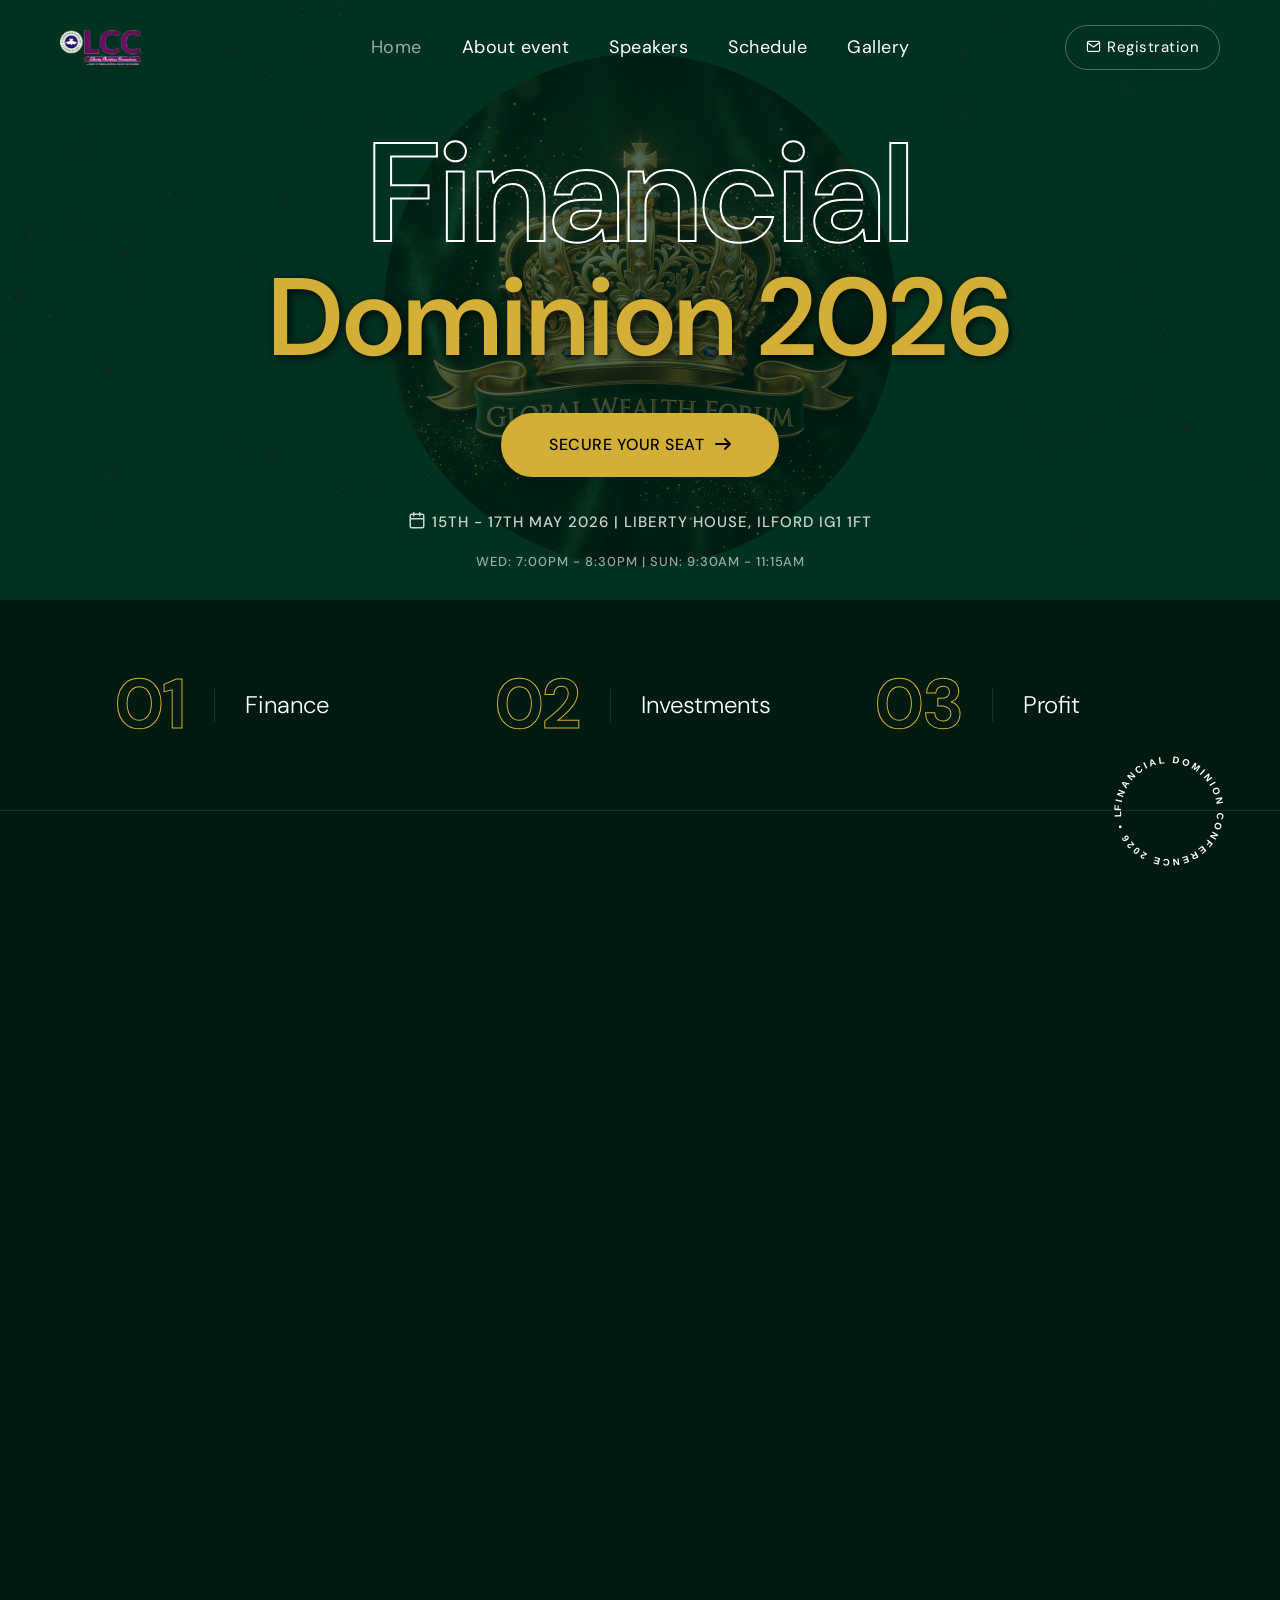
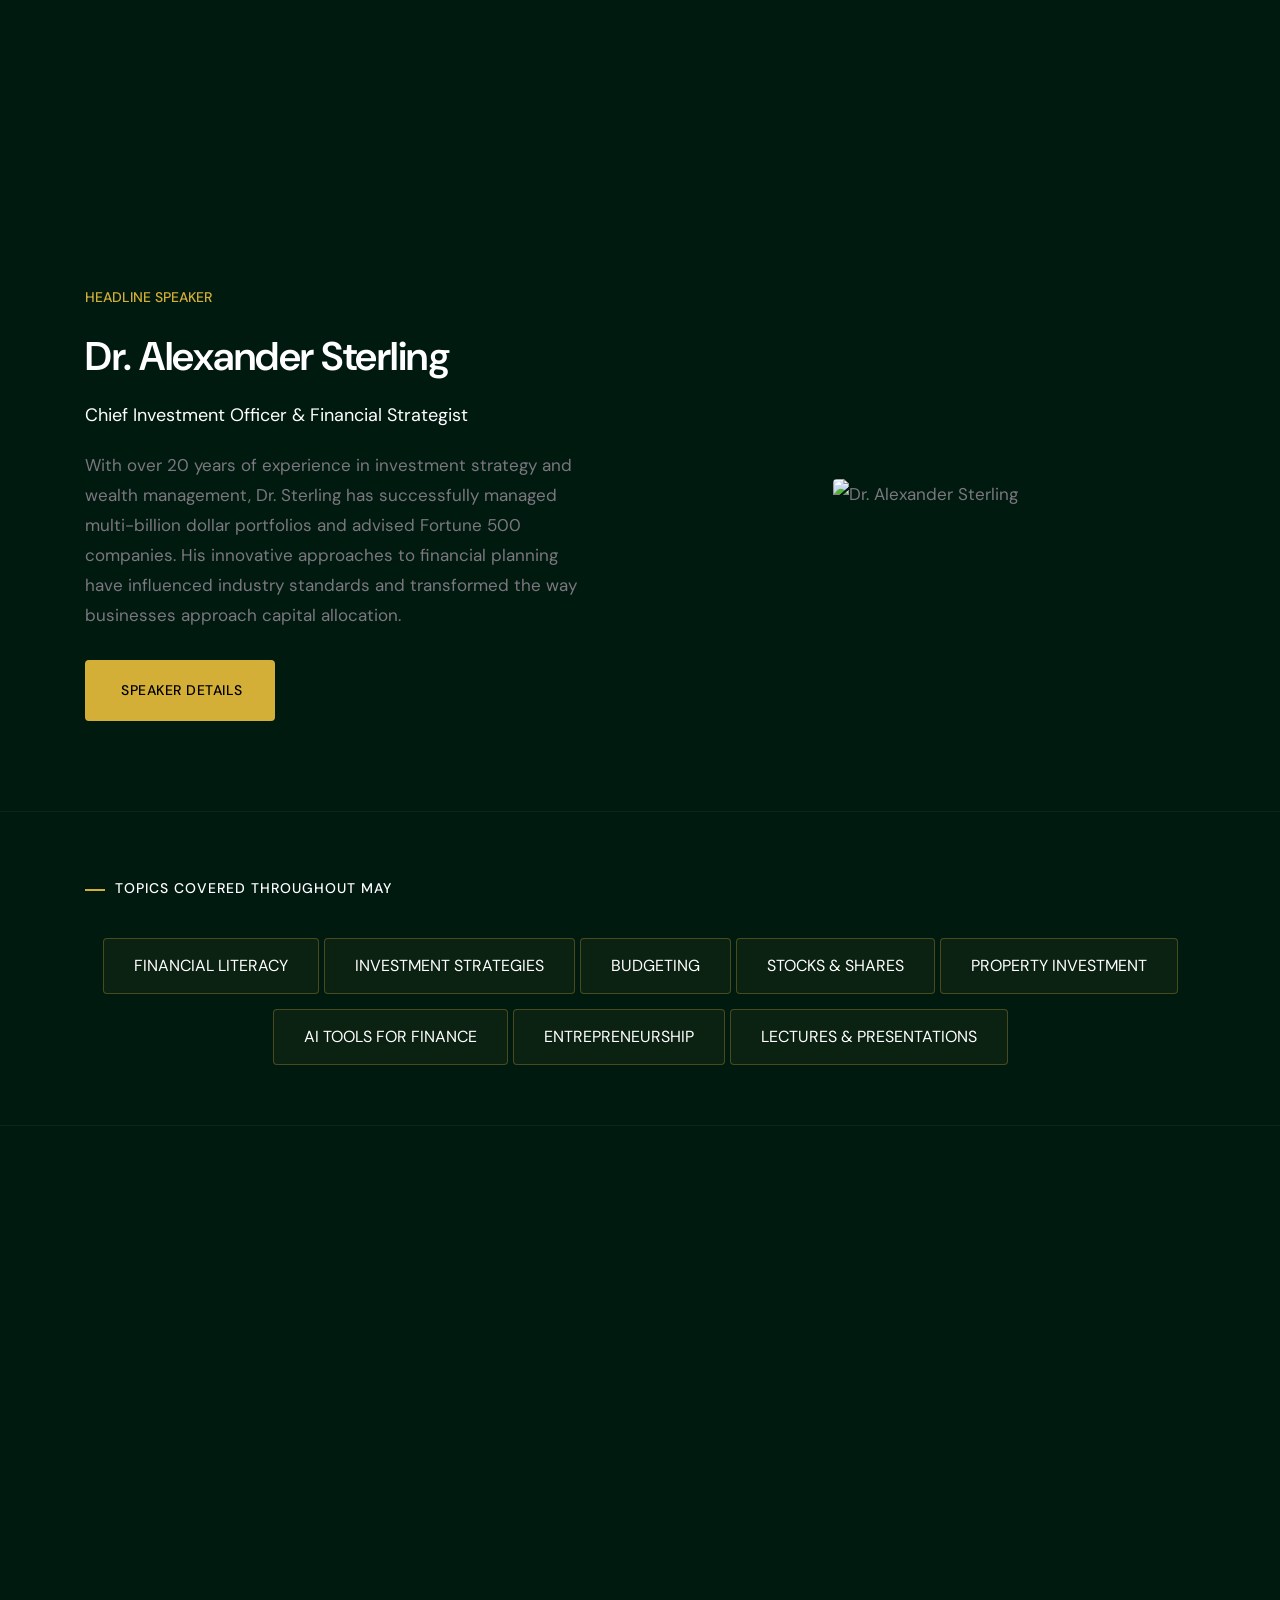
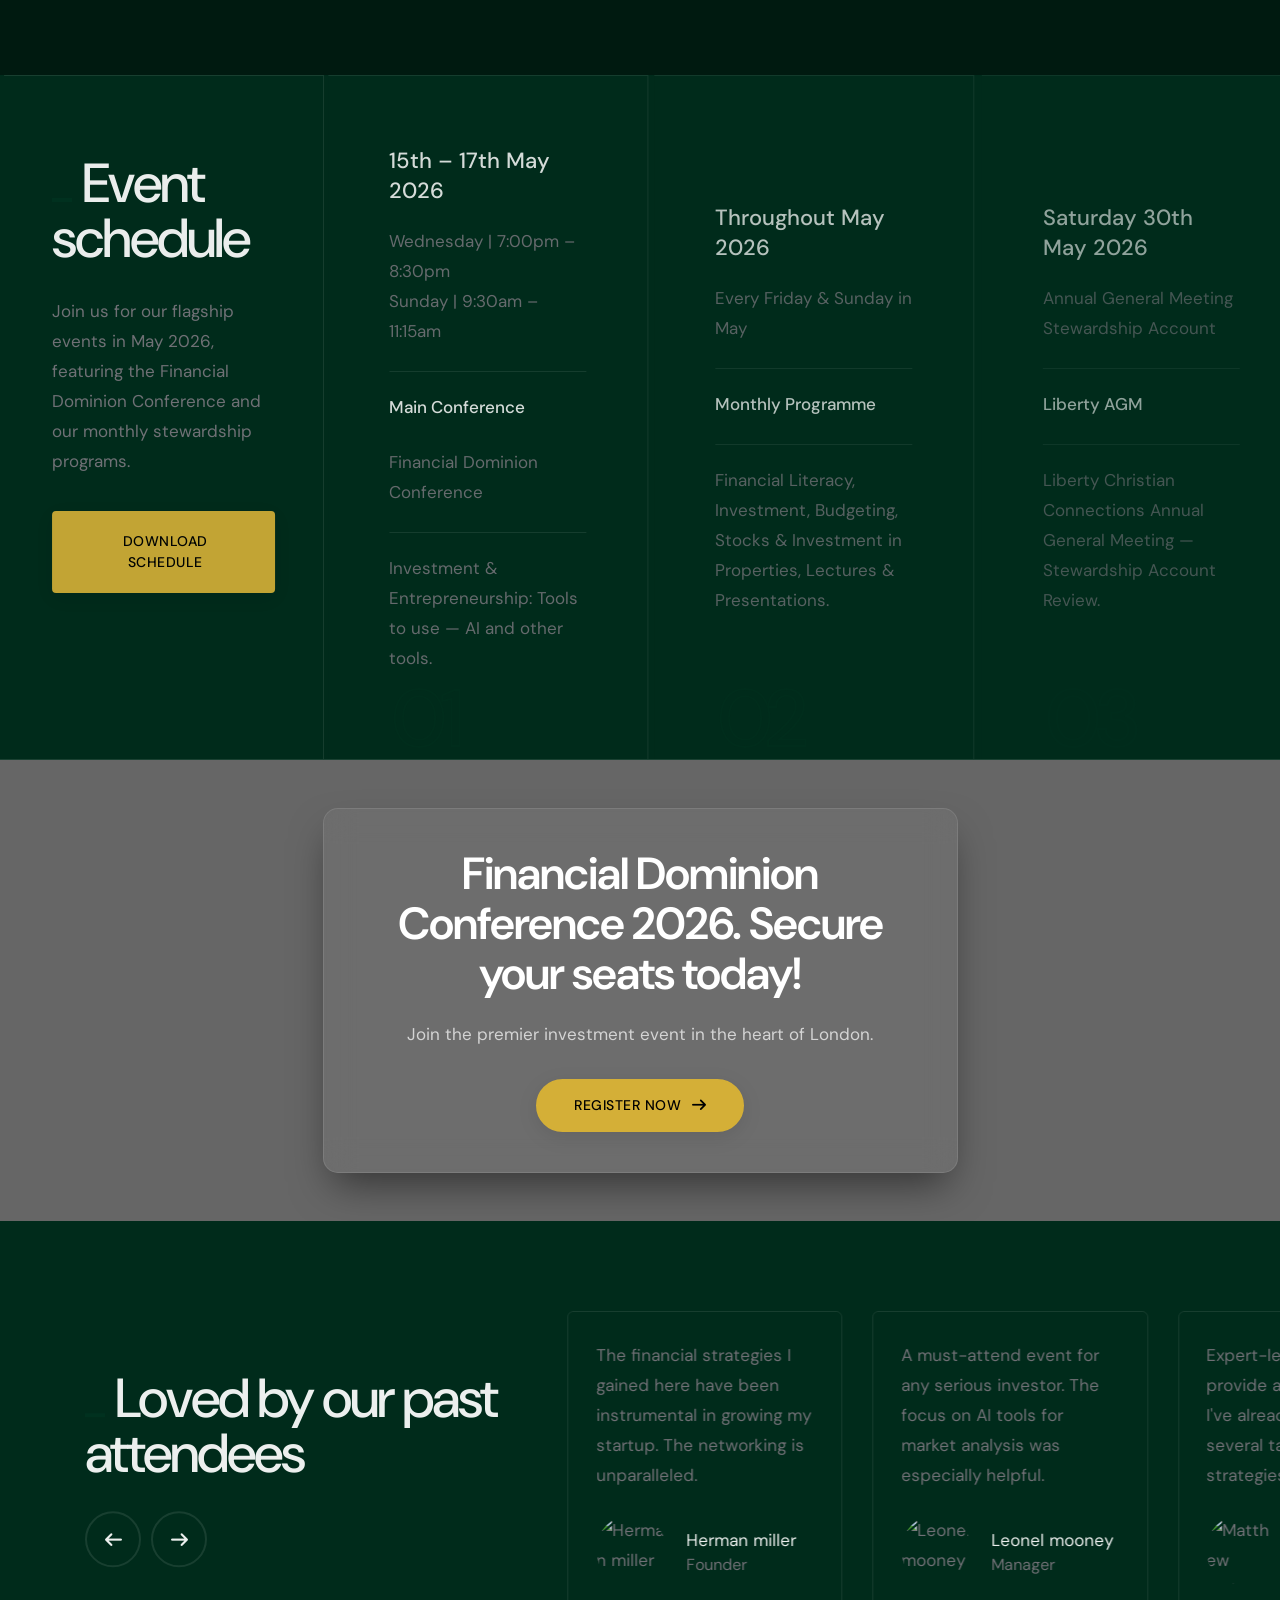
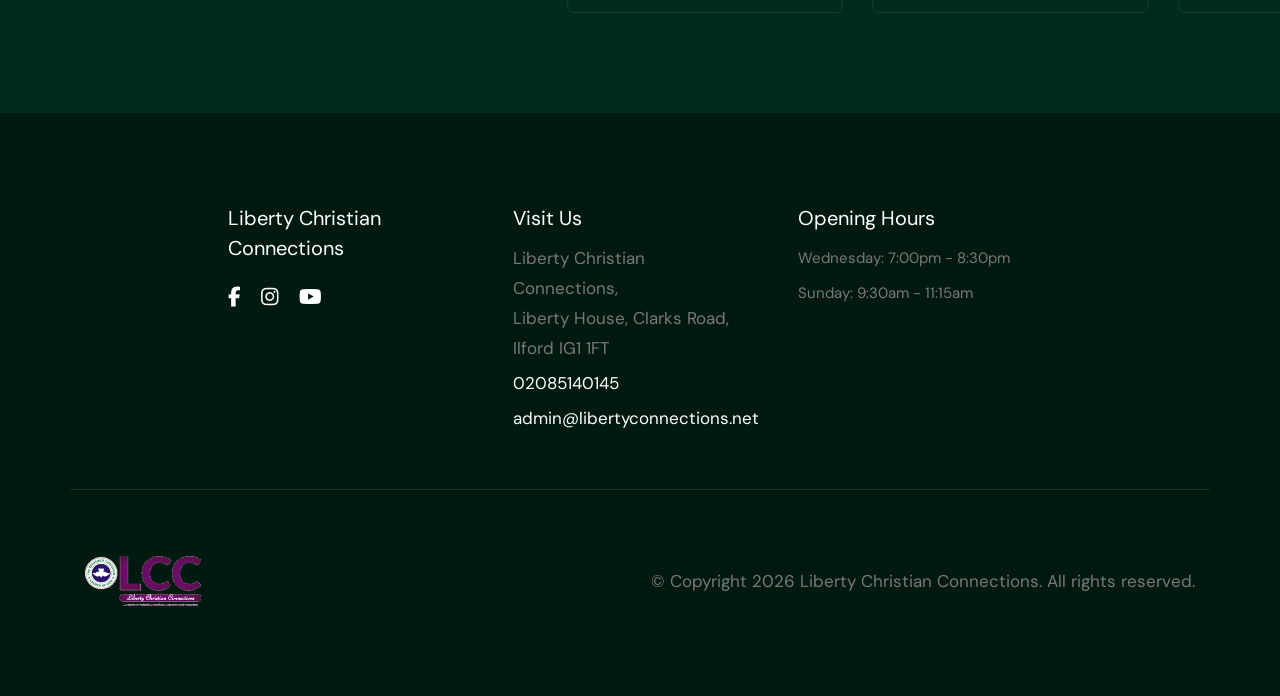
==== commit 0086fa7f: "updated content" ====
--- a/index.html
+++ b/index.html
@@ -1,4 +1,4 @@
-<!doctype html>
+﻿<!doctype html>
 <html class="no-js" lang="en">
 
 <head>
@@ -156,9 +156,10 @@
                     data-anime='{ "opacity": [0, 1], "scale": [0.5, 1], "easing": "easeOutCubic", "duration": 1000 }' />
             </div>
         </div>
-        <div class="container h-100 mt-0">
+        <div class="container h-100 pt-80px lg-pt-100px">
             <div class="row align-items-center justify-content-center h-100">
-                <div class="col-12 col-xl-10 position-relative text-white d-flex flex-column justify-content-center text-center">
+                <div
+                    class="col-12 col-xl-10 position-relative text-white d-flex flex-column justify-content-center text-center">
                     <div class="mb-0">
                         <span
                             class="alt-font fs-140 fw-600 text-outline text-outline-width-2px d-inline-block hero-title-1"
@@ -166,13 +167,13 @@
                             data-fancy-text='{ "string": ["Financial "], "duration": 500, "delay": 500, "speed": 50, "clipPath": ["inset(0 200px 0 0)", "inset(0px 0px 0px 0px)"], "easing": "easeOutCubic" }'></span>
                     </div>
                     <div>
-                        <span
-                            class="alt-font fs-110 fw-600 text-shadow-double-large d-block hero-title-2"
+                        <span class="alt-font fs-110 fw-600 text-shadow-double-large d-block hero-title-2"
                             style="color: var(--accent-gold); text-shadow: 2px 2px 10px rgba(0,0,0,0.8);"
                             data-anime='{ "opacity": [0, 1], "easing": "easeOutQuad", "duration": 1000, "delay": 800 }'>Dominion
                             2026</span>
                     </div>
-                    <div class="mt-40px sm-mt-20px" data-anime='{ "opacity": [0, 1], "translateY": [50, 0], "easing": "easeOutCubic", "duration": 1000, "delay": 800 }'>
+                    <div class="mt-40px sm-mt-20px"
+                        data-anime='{ "opacity": [0, 1], "translateY": [50, 0], "easing": "easeOutCubic", "duration": 1000, "delay": 800 }'>
                         <a href="demo-conference-registration.html"
                             class="btn btn-extra-large btn-rounded btn-box-shadow btn-accent-gold mb-30px sm-mb-20px">
                             <span>
@@ -181,7 +182,11 @@
                             </span>
                         </a>
                         <div class="alt-font text-uppercase fw-500 ls-1px fs-15 text-white opacity-8">
-                            <i class="feather icon-feather-calendar icon-small me-5px"></i>15th - 17th May 2026 | Liberty Christian Headquarters
+                            <i class="feather icon-feather-calendar icon-small me-5px"></i>15th - 17th May 2026 |
+                            Liberty House, Ilford IG1 1FT
+                        </div>
+                        <div class="alt-font text-uppercase fw-500 ls-1px fs-13 text-white opacity-6 mt-10px">
+                            Wed: 7:00pm - 8:30pm | Sun: 9:30am - 11:15am
                         </div>
                     </div>
                 </div>
@@ -284,10 +289,10 @@
                                         <div class="atropos-inner border-radius-5px bg-base-color text-white ps-12 pe-12 pt-50px pb-50px lg-pt-35px lg-pb-35px"
                                             data-atropos-offset="3">
                                             <span
-                                                class="fs-130 lg-fs-110 d-inline-block ls-minus-5px fw-600 text-shadow-double-large text-outline text-outline-width-2px alt-font">80</span>
+                                                class="fs-60 lg-fs-50 d-inline-block ls-minus-2px fw-600 text-shadow-double-large text-outline text-outline-width-2px alt-font mb-10px">EXPERT</span>
                                             <span
-                                                class="alt-font text-uppercase fw-700 ls-2px fs-17 lh-24 d-inline-block">EXPERT
-                                                Finance</span>
+                                                class="alt-font text-uppercase fw-700 ls-2px fs-17 lh-24 d-inline-block">Finance
+                                                & Strategy</span>
                                         </div>
                                     </div>
                                 </div>
@@ -305,13 +310,14 @@
                         class="icon-with-text-style-01 mb-20px pb-20px border-bottom border-color-transparent-white-light">
                         <div class="feature-box feature-box-left-icon-middle last-paragraph-no-margin">
                             <div class="feature-box-icon me-15px lh-0px">
-                                <i class="bi bi-calendar-event icon-very-medium text-accent-gold"></i>
+                                <i class="bi bi-tools icon-very-medium text-accent-gold"></i>
                             </div>
                             <div class="feature-box-content">
-                                <span class="d-inline-block alt-font text-white fs-22">Full Day Education</span>
-                            </div>
-                            <div class="mt-10px w-100">Immersive learning experiences from industry leaders and
-                                financial experts.</div>
+                                <span class="d-inline-block alt-font text-white fs-22">Tools to use: AI and other
+                                    tools</span>
+                            </div>
+                            <div class="mt-10px w-100">Master the latest technological advancements to scale your
+                                investments and business efficiency.</div>
                         </div>
                     </div>
                     <!-- end features box item -->
@@ -319,13 +325,14 @@
                     <div class="icon-with-text-style-01 mb-30px">
                         <div class="feature-box feature-box-left-icon-middle last-paragraph-no-margin">
                             <div class="feature-box-icon me-15px lh-0px">
-                                <i class="bi bi-lightning-fill icon-very-medium text-accent-gold"></i>
+                                <i class="bi bi-graph-up-arrow icon-very-medium text-accent-gold"></i>
                             </div>
                             <div class="feature-box-content">
-                                <span class="d-inline-block alt-font text-white fs-22">Networking & Partnerships</span>
-                            </div>
-                            <div class="mt-10px w-100">Connect with 600+ investors, entrepreneurs, and business leaders
-                                worldwide.</div>
+                                <span class="d-inline-block alt-font text-white fs-22">Investment &
+                                    Entrepreneurship</span>
+                            </div>
+                            <div class="mt-10px w-100">Actionable insights into financial literacy, budgeting, and
+                                property investment markets.</div>
                         </div>
                     </div>
                     <!-- end features box item -->
@@ -671,7 +678,7 @@
                         class="bg-midnight-blue hover-box will-change-inherit dark-hover feature-box ps-19 pe-19 pt-22 pb-27 md-p-8 md-pb-25 sm-pb-50px overflow-hidden h-100 text-center text-md-start border-top border-end border-color-transparent-white-light">
                         <div class="feature-box-content w-100 lg-mb-5 last-paragraph-no-margin">
                             <div class="text-white fs-22 alt-font fw-500 mb-20px">Throughout May 2026</div>
-                            <p class="text-light-opacity">Every Friday & Sunday in May<br>Various times</p>
+                            <p class="text-light-opacity">Every Friday & Sunday in May</p>
                             <div
                                 class="divider-style-03 mb-20px divider-style-03-01 border-color-transparent-white-light">
                             </div>
@@ -694,17 +701,16 @@
                         class="bg-midnight-blue hover-box will-change-inherit dark-hover feature-box ps-19 pe-19 pt-22 pb-27 md-p-8 md-pb-25 sm-pb-50px overflow-hidden h-100 text-center text-md-start border-top border-end border-color-transparent-white-light">
                         <div class="feature-box-content w-100 lg-mb-5 last-paragraph-no-margin">
                             <div class="text-white fs-22 alt-font fw-500 mb-20px">Saturday 30th May 2026</div>
-                            <p class="text-light-opacity">Liberty Annual General Meeting<br>Stewardship Account Review
-                            </p>
+                            <p class="text-light-opacity">Annual General Meeting<br>Stewardship Account</p>
                             <div
                                 class="divider-style-03 mb-20px divider-style-03-01 border-color-transparent-white-light">
                             </div>
-                            <p class="text-light-opacity fw-500 text-white">AGM</p>
+                            <p class="text-light-opacity fw-500 text-white">Liberty AGM</p>
                             <div
                                 class="divider-style-03 mb-20px divider-style-03-01 border-color-transparent-white-light">
                             </div>
                             <p class="text-light-opacity">Liberty Christian Connections Annual General Meeting —
-                                Stewardship Account.</p>
+                                Stewardship Account Review.</p>
                             <span
                                 class="number fs-80 ls-minus-5px fw-500 text-outline text-outline-width-2px text-outline-color-base-color opacity-5 alt-font position-absolute bottom-0px sm-bottom-0px left-0px ps-20 sm-ps-0 sm-right-0px sm-left-0px">03</span>
                         </div>
@@ -907,33 +913,24 @@
             </div>
             <!-- end footer column -->
             <!-- start footer column -->
-            <div class="col-lg-3 col-sm-6 md-mb-35px">
-                <span class="alt-font d-block text-white mb-10px fs-20">Useful Links</span>
-                <ul class="list-style-02 ps-0 mb-0 ">
-                    <li><a href="#">Offering and Donation</a></li>
-                    <li><a href="#">House Fellowship</a></li>
-                    <li><a href="#">Liberty Academy</a></li>
-                    <li><a href="#">Contact</a></li>
-                </ul>
-            </div>
-            <!-- end footer column -->
-            <!-- start footer column -->
             <div class="col-lg-3 col-sm-6 xs-mb-30px">
                 <span class="alt-font d-block text-white mb-10px fs-20">Visit Us</span>
                 <p class="w-85 lg-w-100 md-w-70 sm-w-90 xs-w-100 mx-auto mx-sm-0 mb-5px text-light-opacity">
-                    Liberty House, 1, Clark’s Road,<br>
-                    Ilford IG1 1UT, London, UK
+                    Liberty Christian Connections,<br>
+                    Liberty House, Clarks Road,<br>
+                    Ilford IG1 1FT
                 </p>
-                <a href="tel:+442085140145" class="d-block text-white">+44 (0) 208 514 0145</a>
+                <a href="tel:02085140145" class="d-block text-white mb-5px">02085140145</a>
+                <a href="mailto:admin@libertyconnections.net"
+                    class="d-block text-white">admin@libertyconnections.net</a>
             </div>
             <!-- end footer column -->
             <!-- start footer column -->
             <div class="col-lg-3 col-sm-6">
                 <span class="alt-font d-block text-white mb-10px fs-20">Opening Hours</span>
                 <ul class="list-style-02 ps-0 mb-0 fs-15 text-light-opacity">
-                    <li>Wed & Fri: 7pm - 8:30pm</li>
-                    <li>Sun (Main): 9:30am - 11:15am</li>
-                    <li>Sun (Youth): 11:15am - 12:30pm</li>
+                    <li>Wednesday: 7:00pm - 8:30pm</li>
+                    <li>Sunday: 9:30am - 11:15am</li>
                 </ul>
             </div>
             <!-- end footer column -->
--- a/demos/conference/conference.css
+++ b/demos/conference/conference.css
@@ -340,4 +340,16 @@
     border-radius: 15px;
     padding: 50px 30px;
     box-shadow: 0 20px 40px -10px rgba(0, 0, 0, 0.5);
+}
+
+/* Spacing Utilities */
+.pt-80px { padding-top: 80px !important; }
+.lg-pt-100px { padding-top: 100px !important; }
+
+@media (max-width: 991px) {
+    .pt-80px { padding-top: 60px !important; }
+}
+
+@media (max-width: 767px) {
+    .pt-80px { padding-top: 50px !important; }
 }
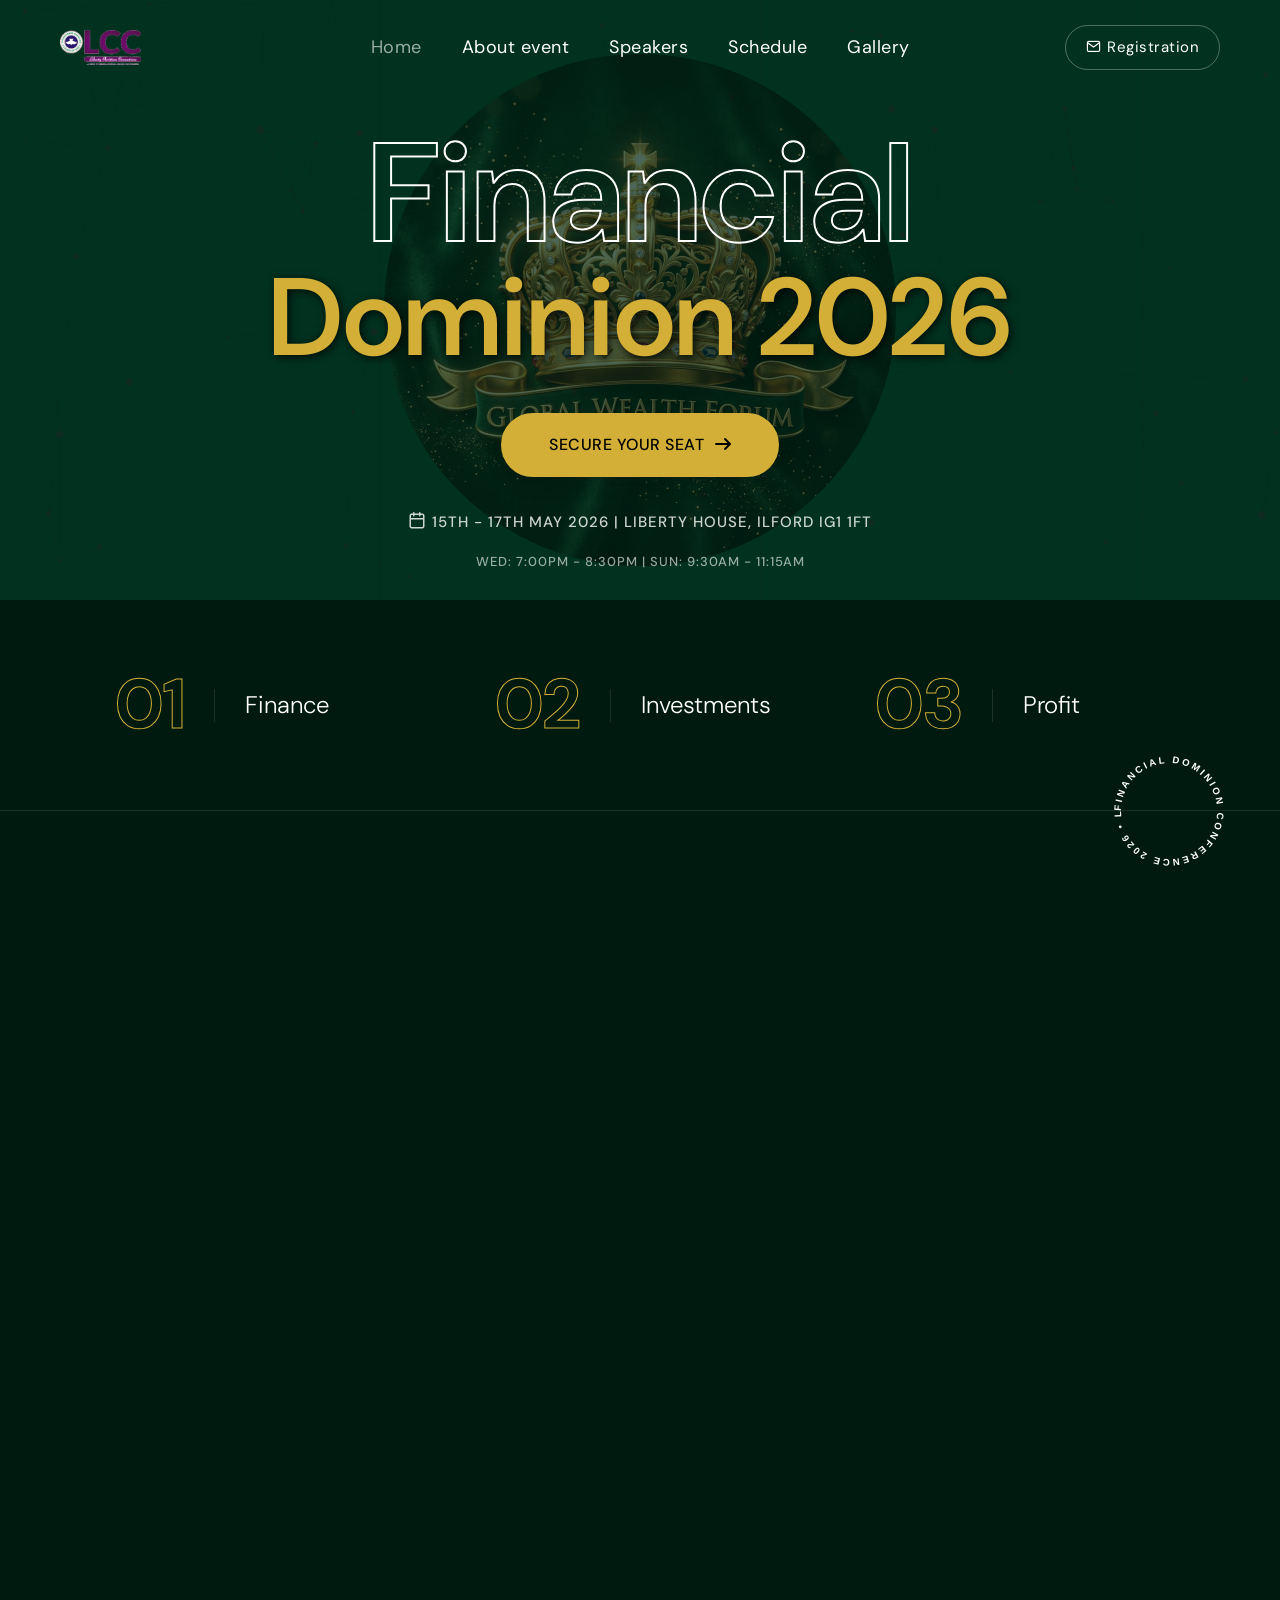
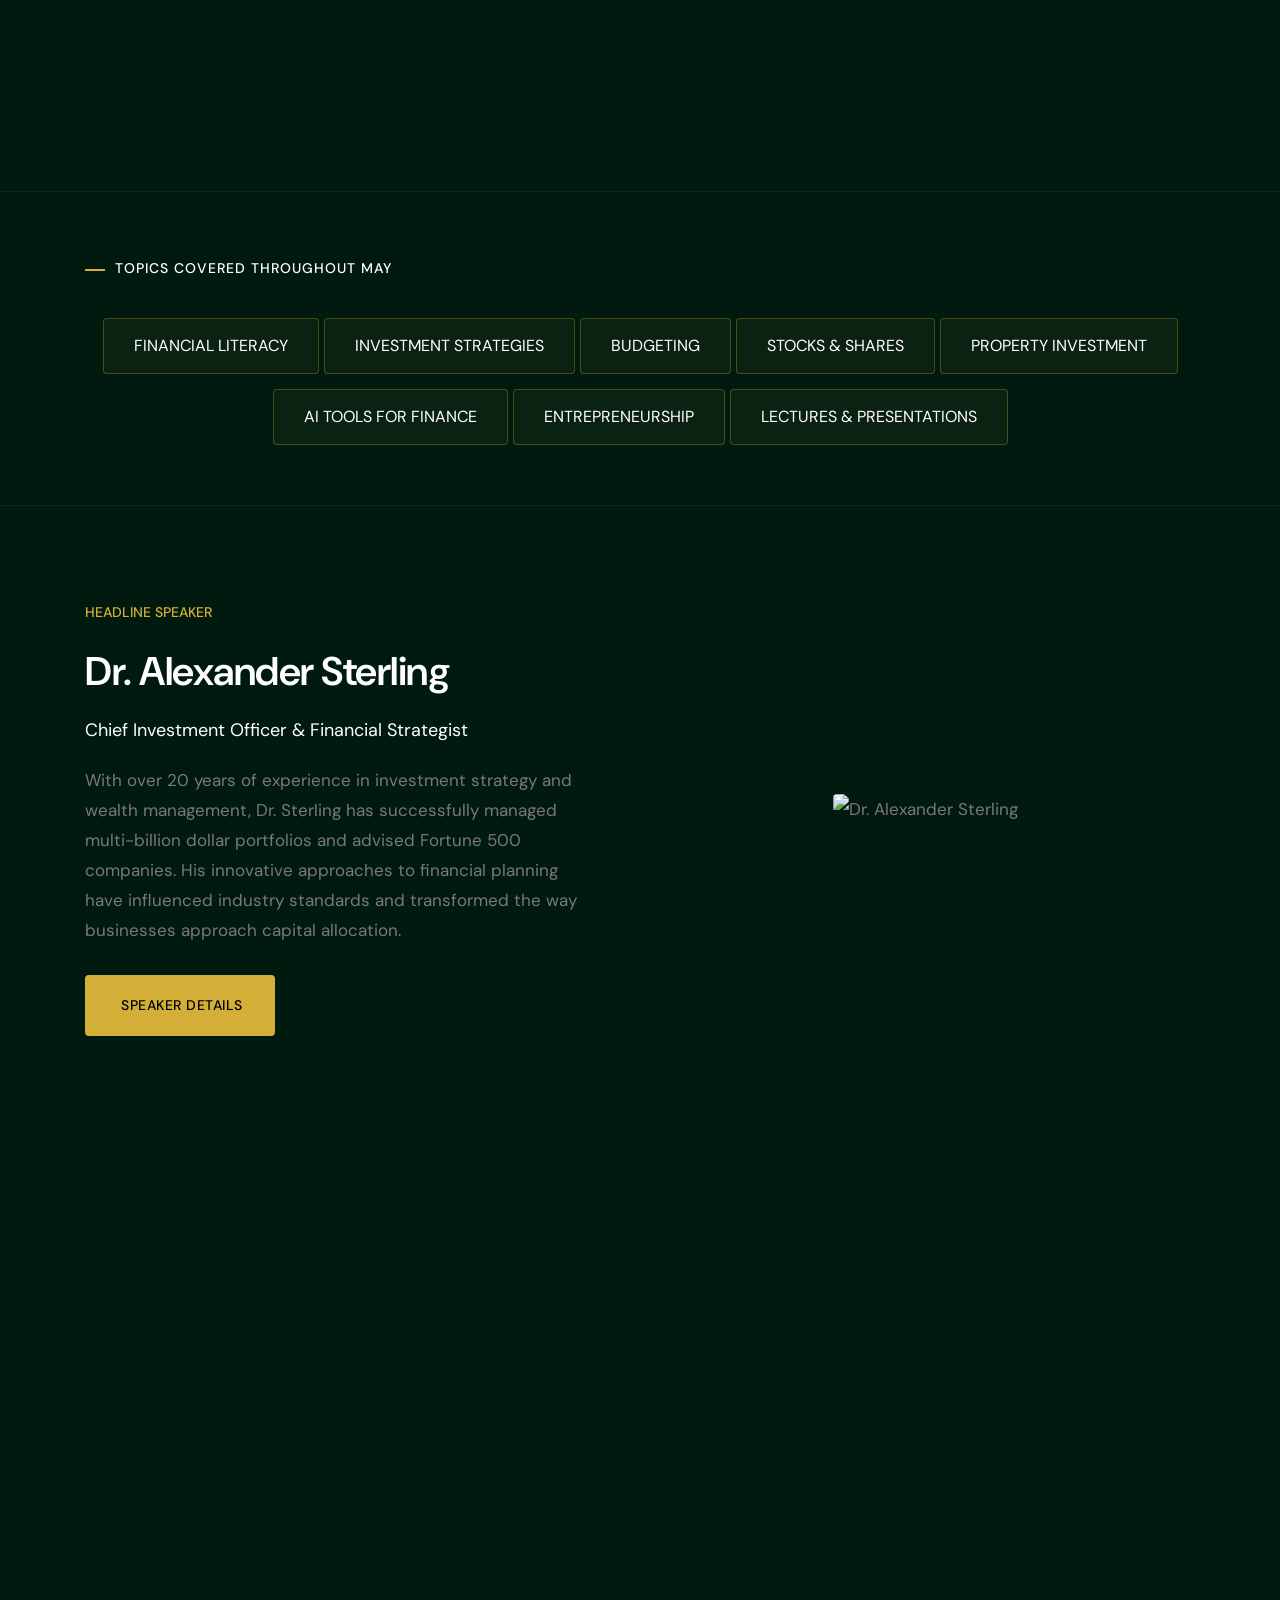
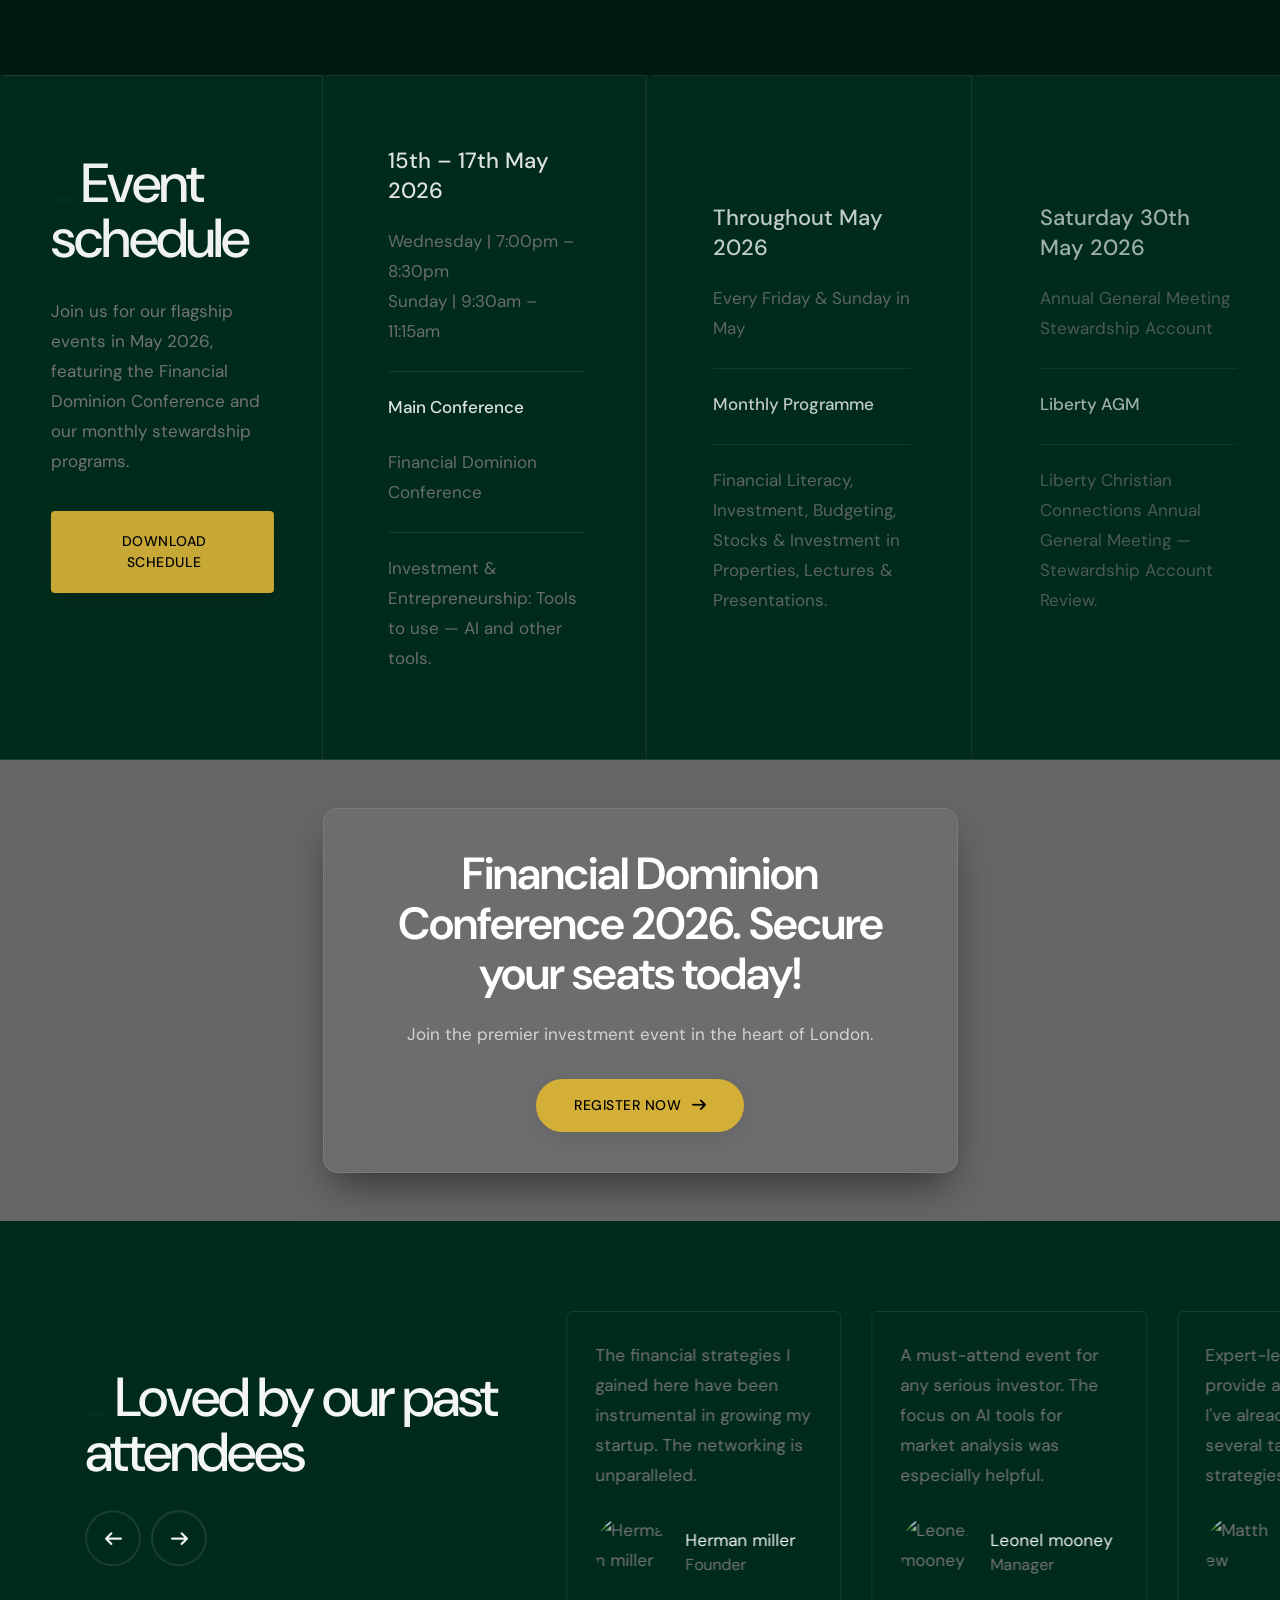
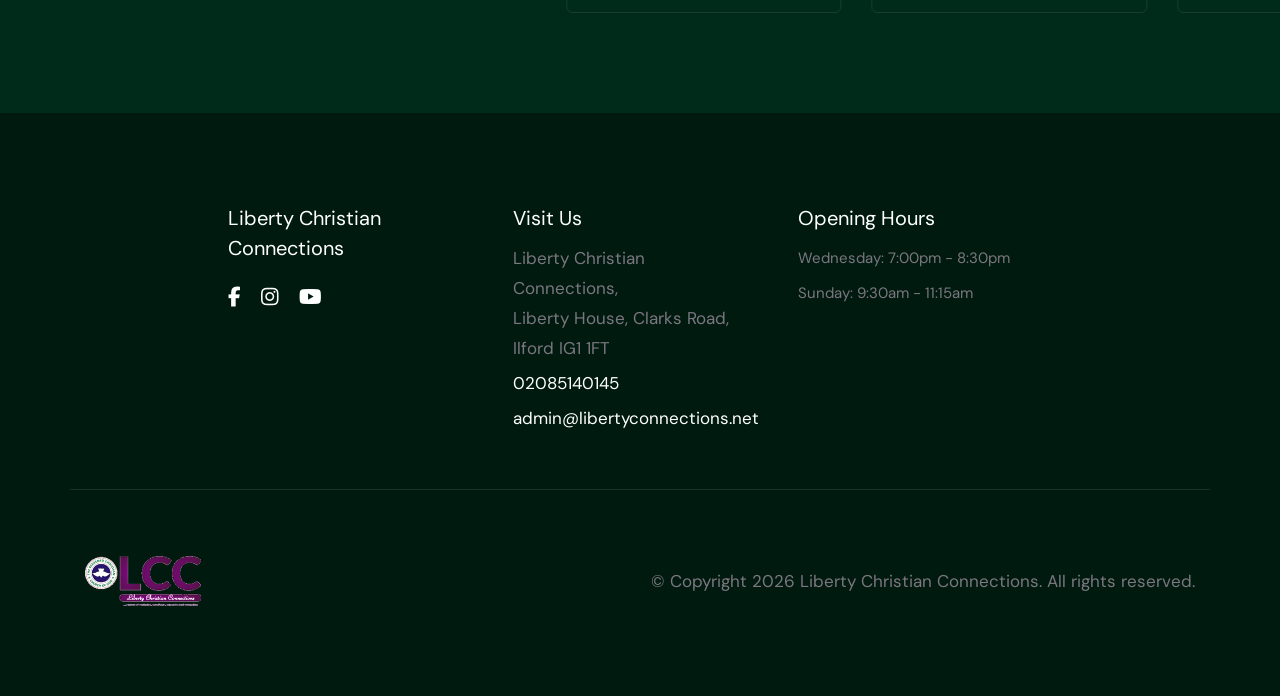
==== commit 737d0ae7: "updated form" ====
--- a/index.html
+++ b/index.html
@@ -378,6 +378,34 @@
     </section>
     <!-- end section -->
     <!-- start section -->
+    <section class="p-0 overflow-hidden">
+        <div class="marquee-wrapper">
+            <div class="container mb-35px sm-mb-25px">
+                <div class="row">
+                    <div class="col-12 text-center text-md-start">
+                        <span class="text-white text-uppercase alt-font fw-500 fs-14 ls-1px"><span
+                                class="w-20px h-2px d-inline-block bg-accent-gold me-10px align-middle"></span>Topics
+                            Covered Throughout May</span>
+                    </div>
+                </div>
+            </div>
+            <div class="marquee-container">
+                <div class="marquee-scroll">
+                    <div class="marquee-item"><span class="pill-text text-uppercase">Financial Literacy</span></div>
+                    <div class="marquee-item"><span class="pill-text text-uppercase">Investment Strategies</span></div>
+                    <div class="marquee-item"><span class="pill-text text-uppercase">Budgeting</span></div>
+                    <div class="marquee-item"><span class="pill-text text-uppercase">Stocks & Shares</span></div>
+                    <div class="marquee-item"><span class="pill-text text-uppercase">Property Investment</span></div>
+                    <div class="marquee-item"><span class="pill-text text-uppercase">AI Tools for Finance</span></div>
+                    <div class="marquee-item"><span class="pill-text text-uppercase">Entrepreneurship</span></div>
+                    <div class="marquee-item"><span class="pill-text text-uppercase">Lectures & Presentations</span>
+                    </div>
+                </div>
+            </div>
+        </div>
+    </section>
+    <!-- end section -->
+    <!-- start section -->
     <!-- Keynote Speaker Section -->
     <section class="bg-dark-midnight-blue py-6 md-py-50px px-4">
         <div class="container">
@@ -413,34 +441,7 @@
         </div>
     </section>
     <!-- end section -->
-    <!-- start section -->
-    <section class="p-0 overflow-hidden">
-        <div class="marquee-wrapper">
-            <div class="container mb-35px sm-mb-25px">
-                <div class="row">
-                    <div class="col-12 text-center text-md-start">
-                        <span class="text-white text-uppercase alt-font fw-500 fs-14 ls-1px"><span
-                                class="w-20px h-2px d-inline-block bg-accent-gold me-10px align-middle"></span>Topics
-                            Covered Throughout May</span>
-                    </div>
-                </div>
-            </div>
-            <div class="marquee-container">
-                <div class="marquee-scroll">
-                    <div class="marquee-item"><span class="pill-text text-uppercase">Financial Literacy</span></div>
-                    <div class="marquee-item"><span class="pill-text text-uppercase">Investment Strategies</span></div>
-                    <div class="marquee-item"><span class="pill-text text-uppercase">Budgeting</span></div>
-                    <div class="marquee-item"><span class="pill-text text-uppercase">Stocks & Shares</span></div>
-                    <div class="marquee-item"><span class="pill-text text-uppercase">Property Investment</span></div>
-                    <div class="marquee-item"><span class="pill-text text-uppercase">AI Tools for Finance</span></div>
-                    <div class="marquee-item"><span class="pill-text text-uppercase">Entrepreneurship</span></div>
-                    <div class="marquee-item"><span class="pill-text text-uppercase">Lectures & Presentations</span>
-                    </div>
-                </div>
-            </div>
-        </div>
-    </section>
-    <!-- end section -->
+
     <!-- start section -->
     <section class="bg-dark-midnight-blue py-8 px-4">
         <div class="container">
